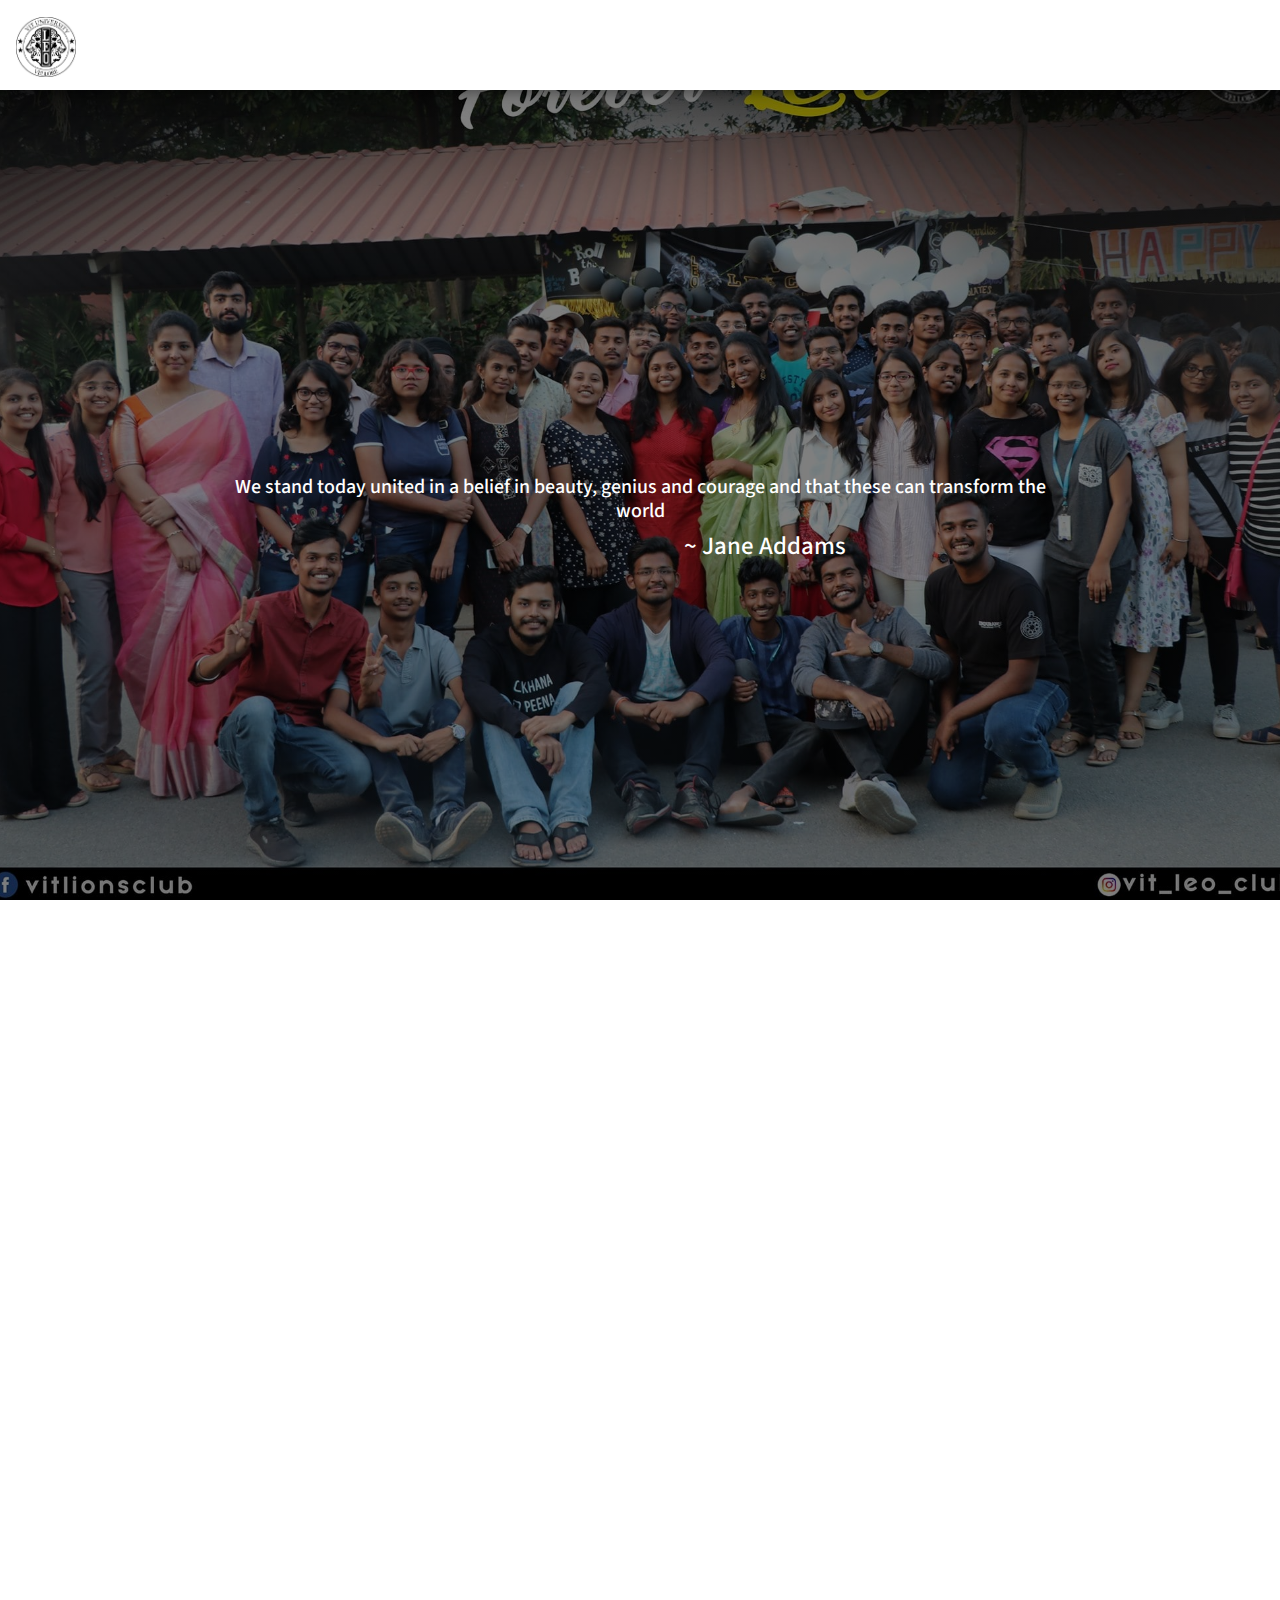
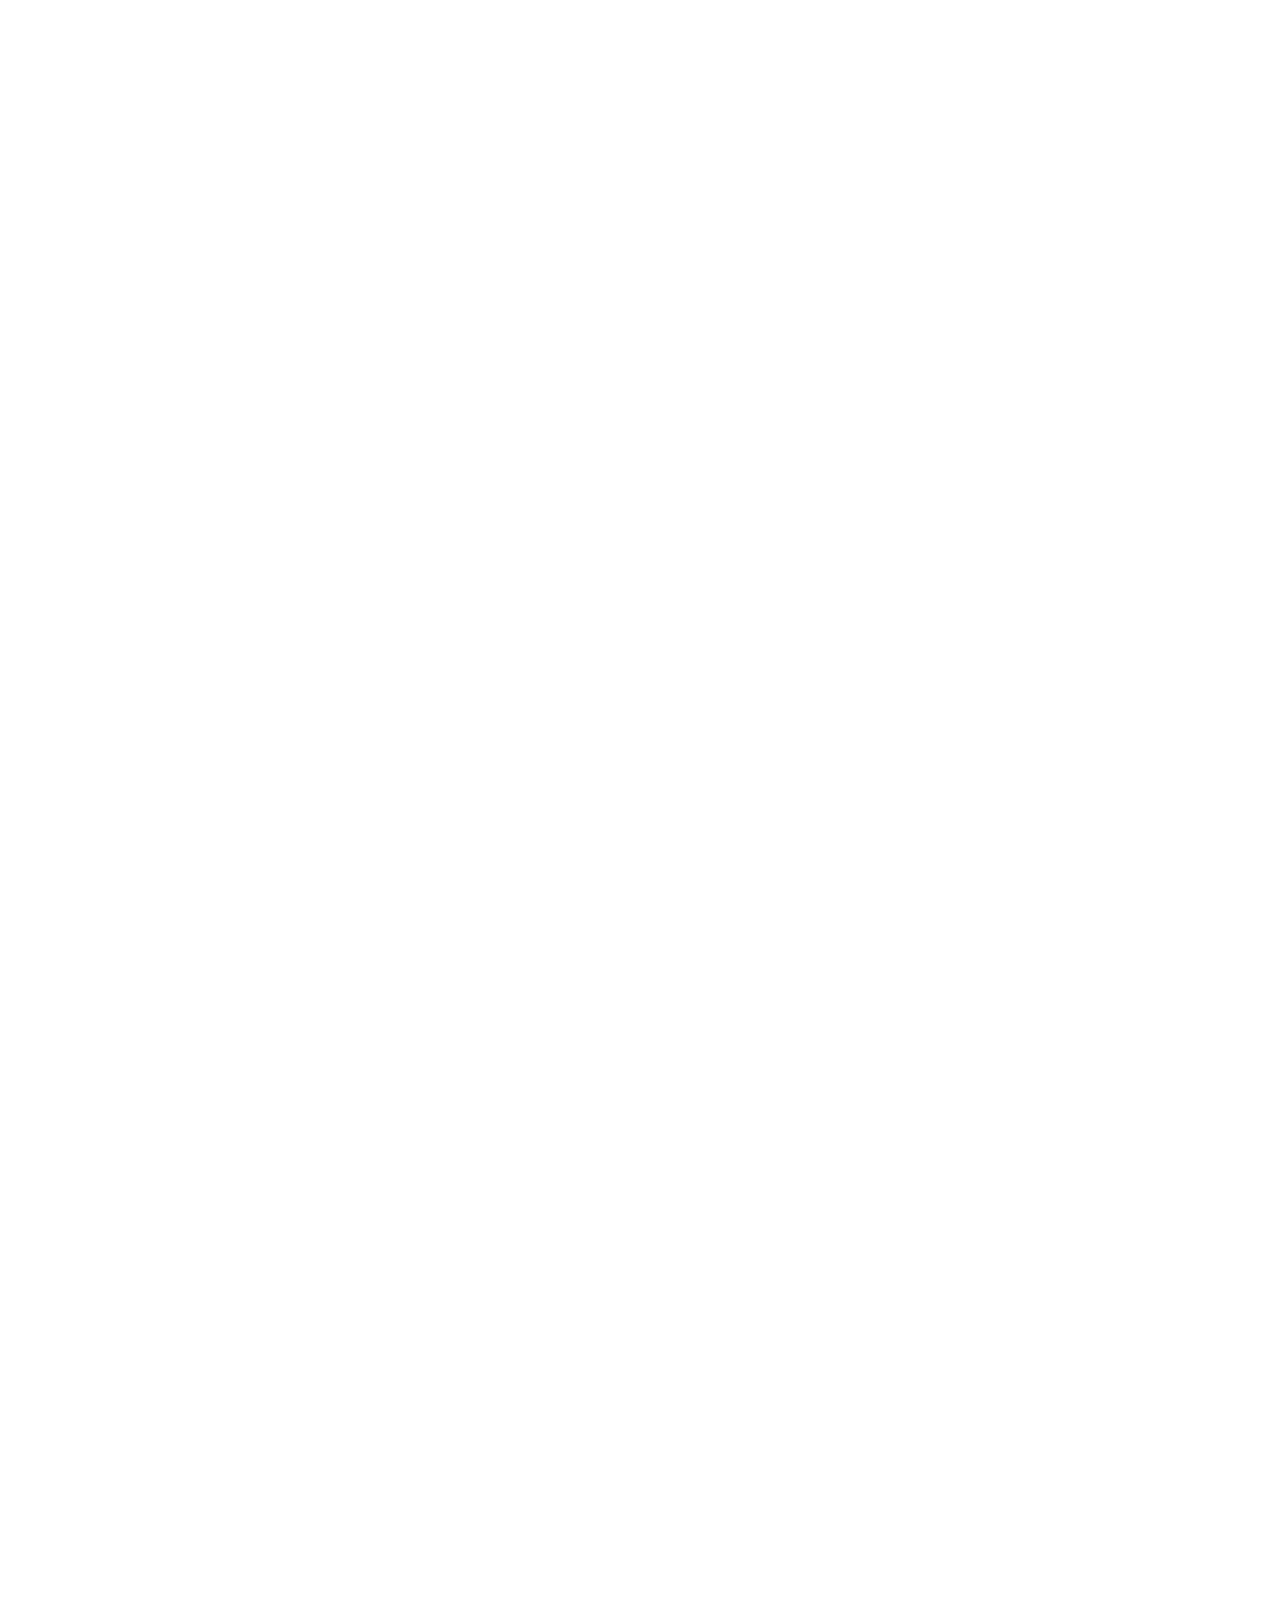
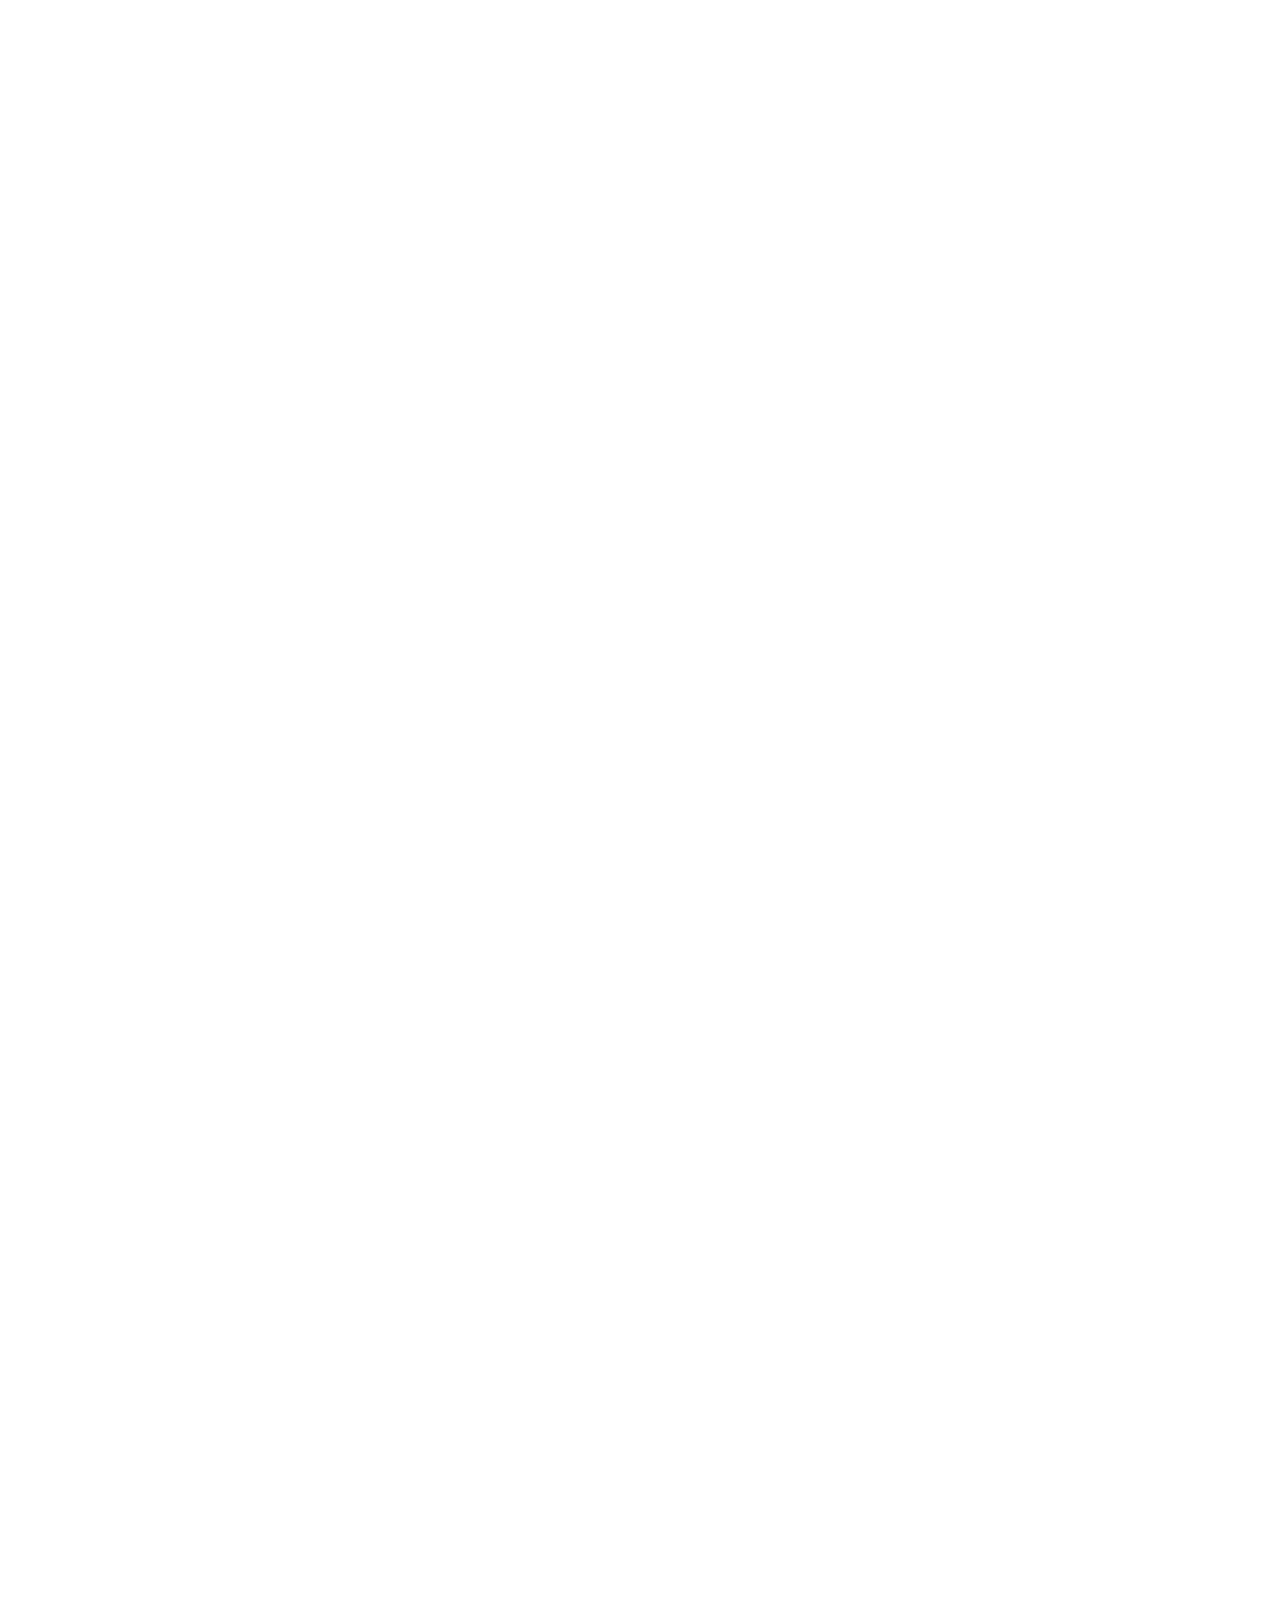
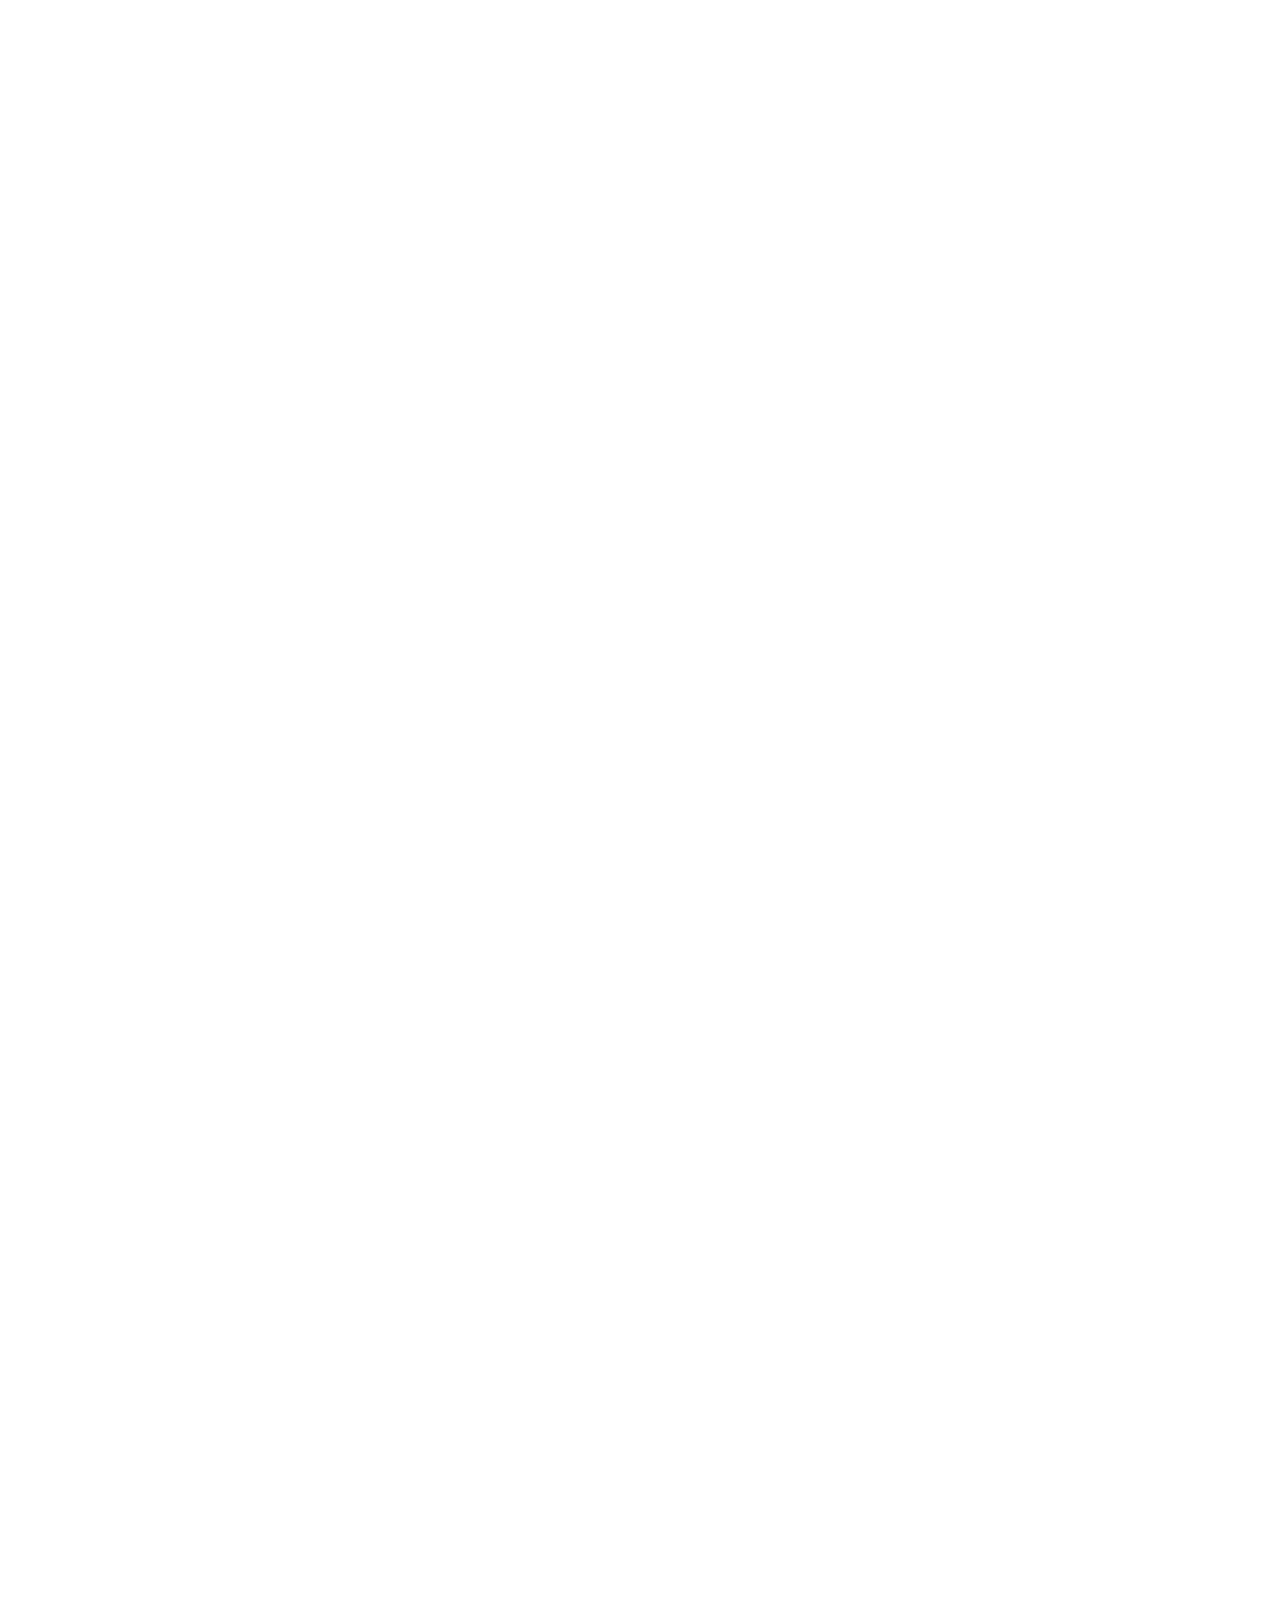
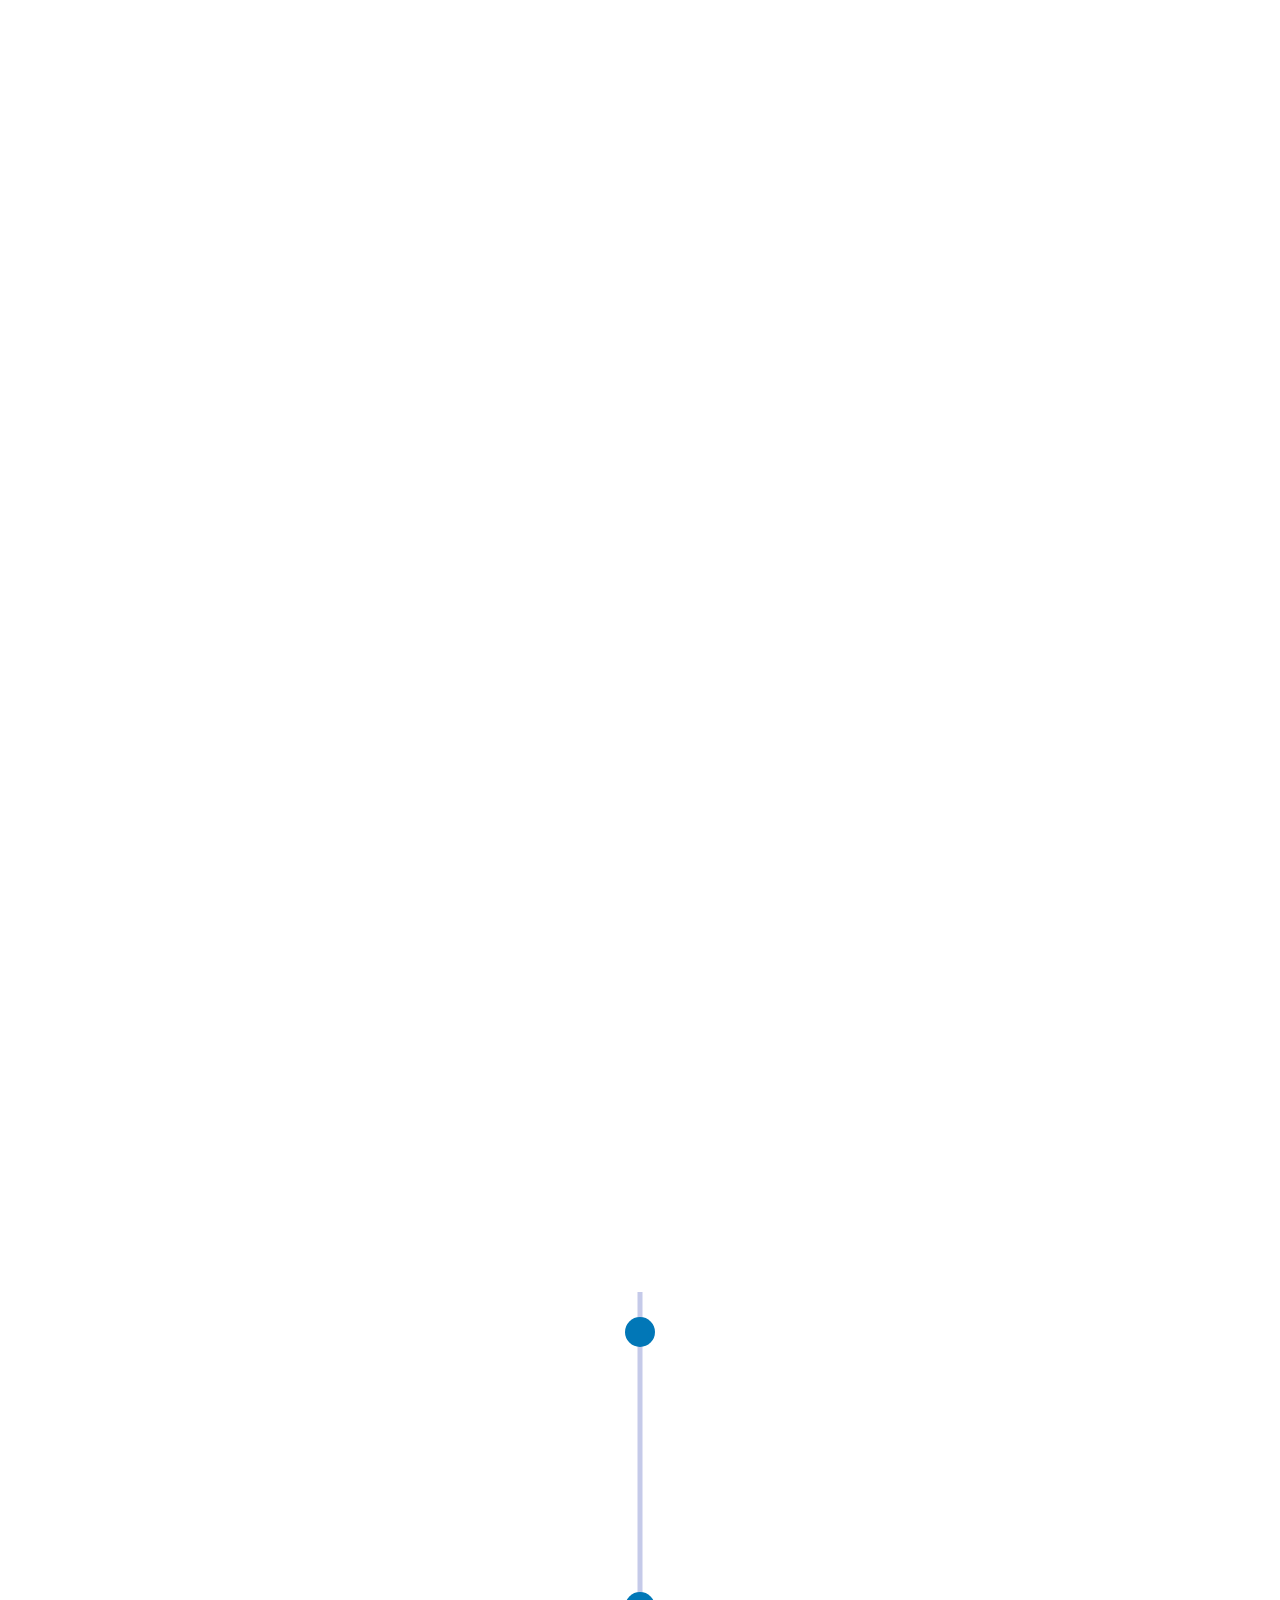
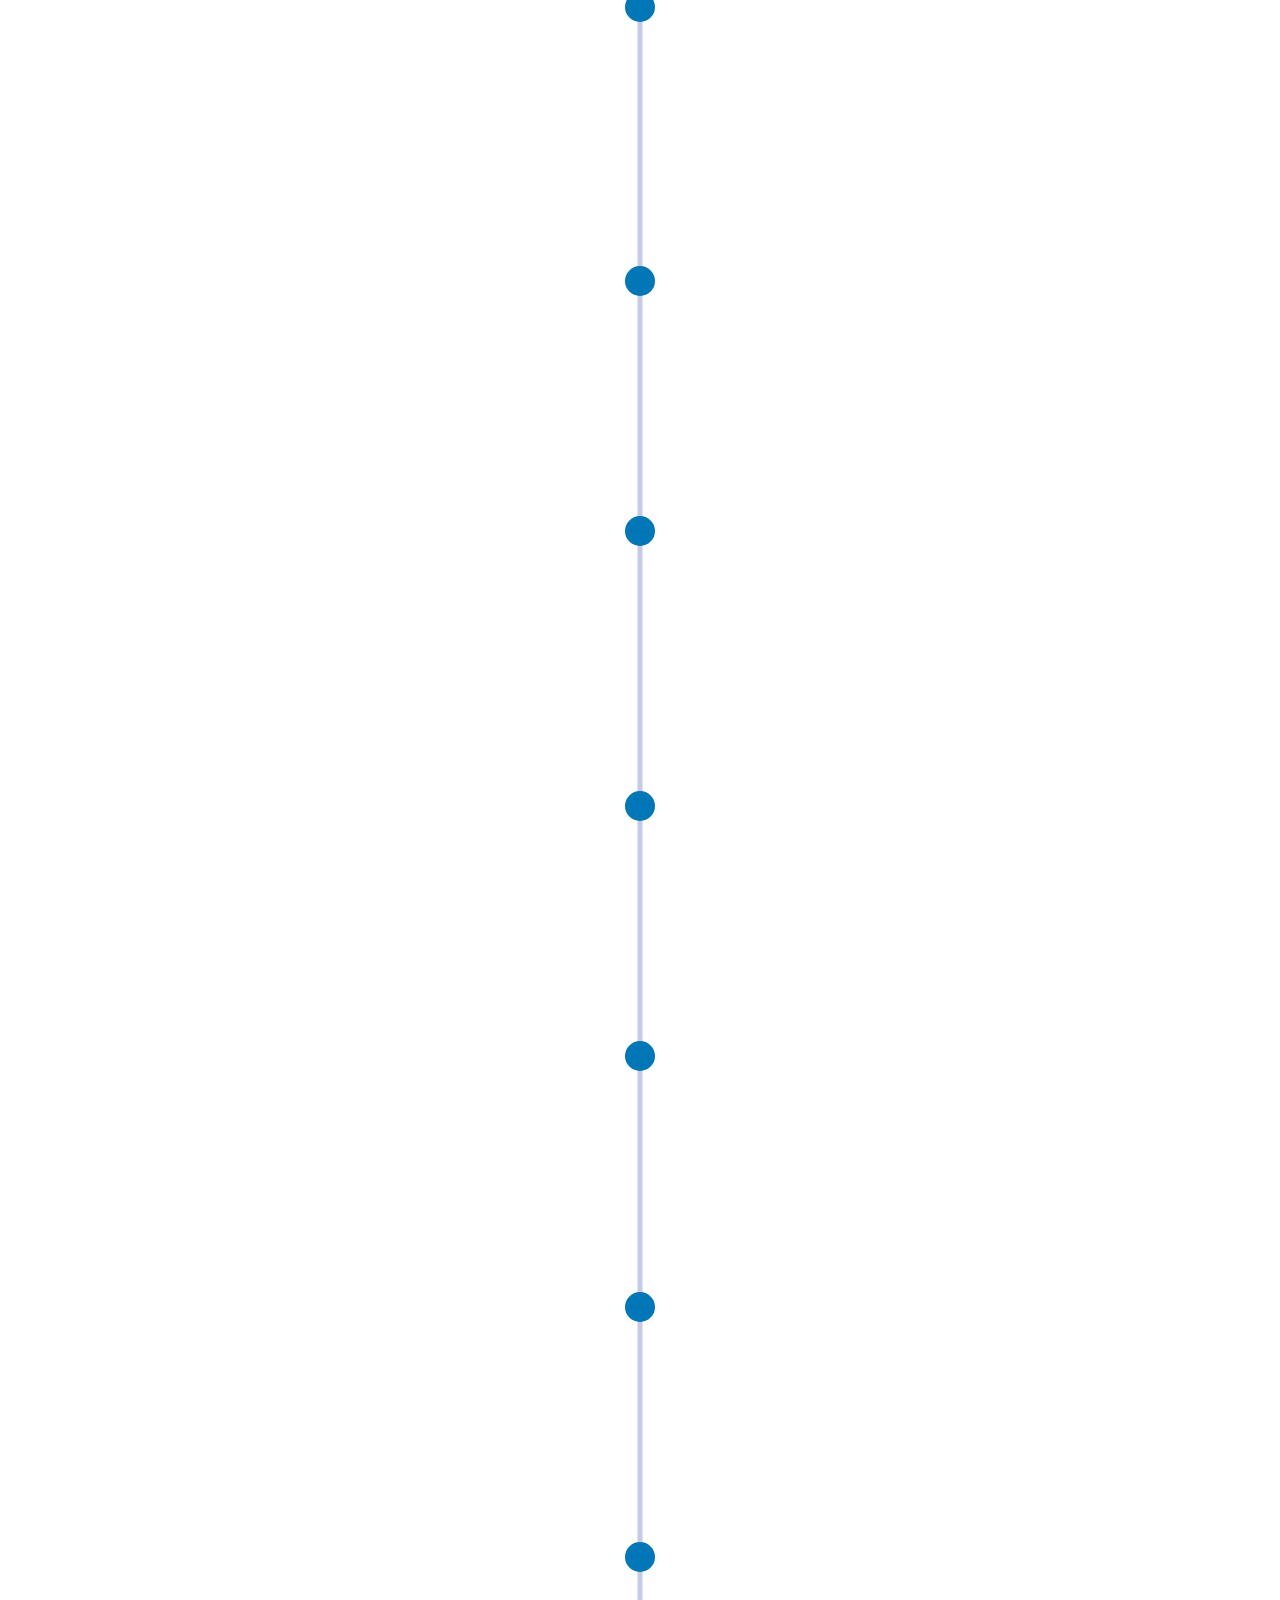
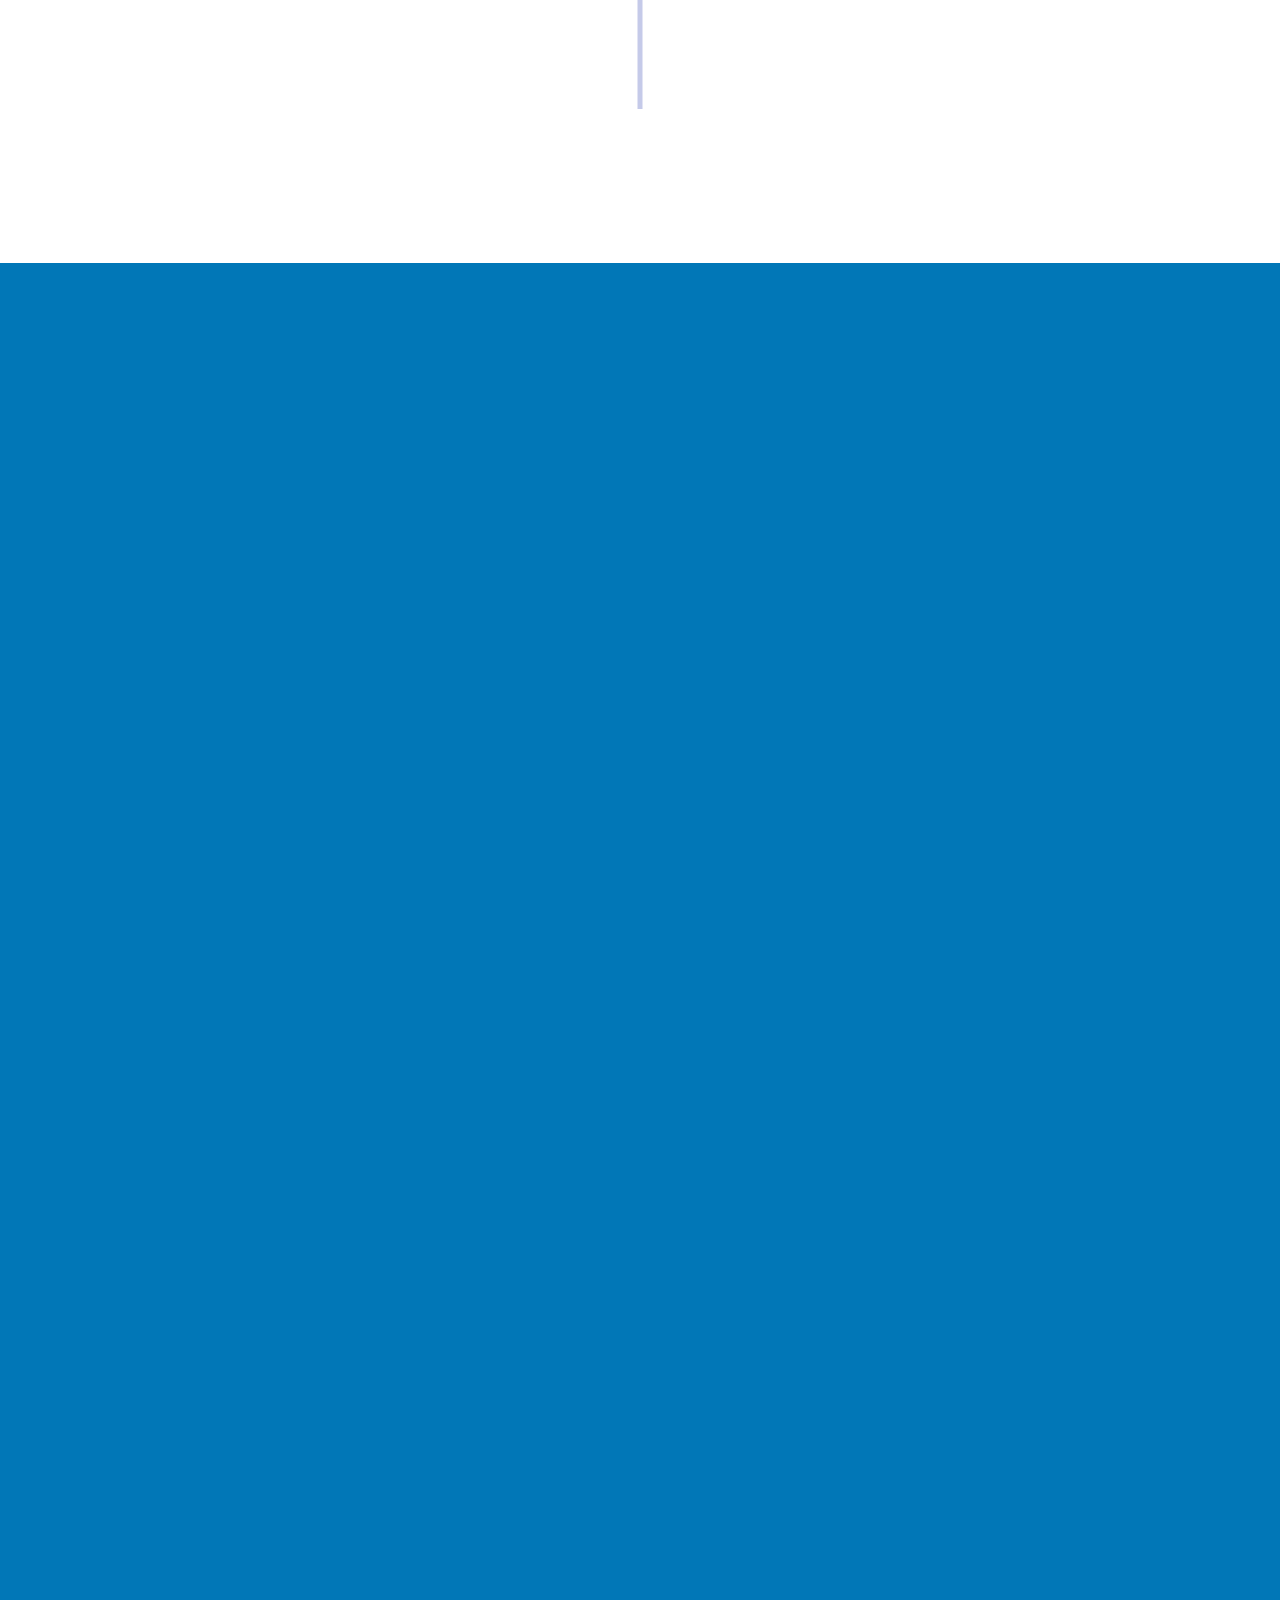
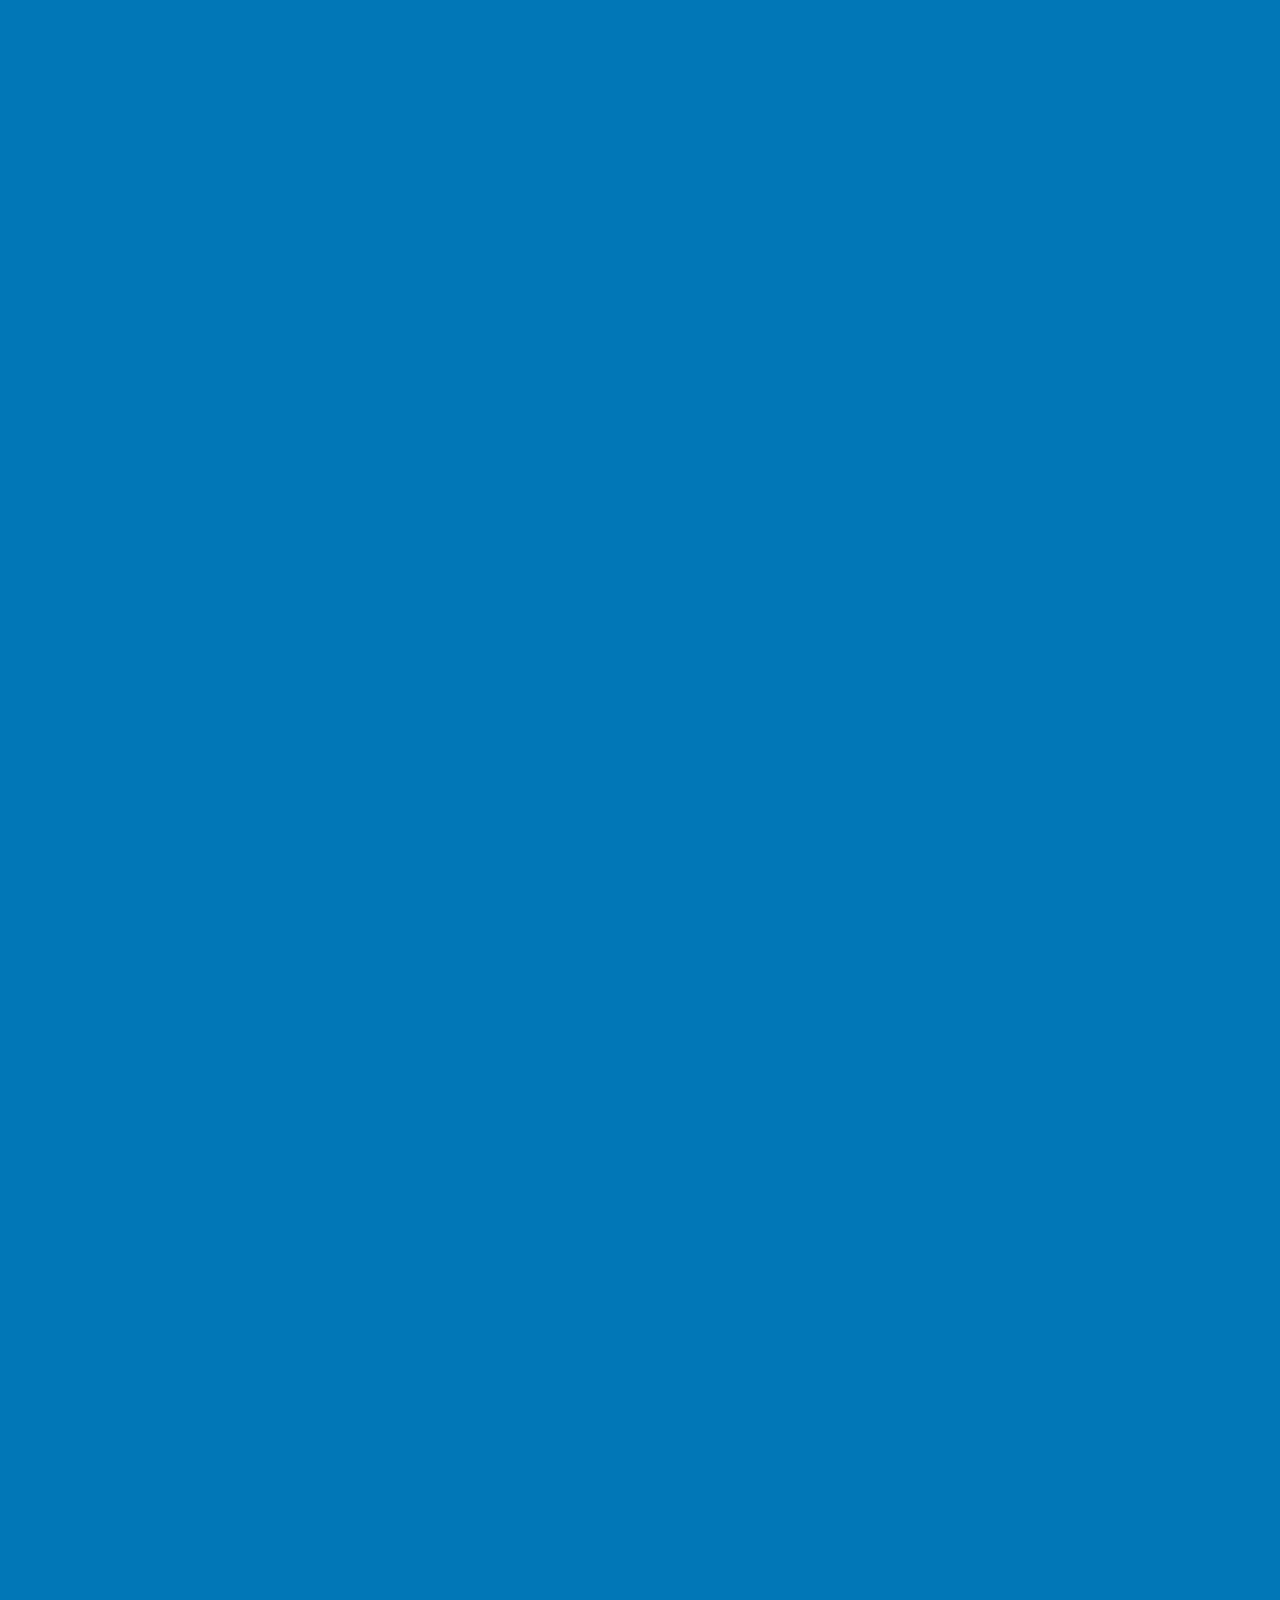
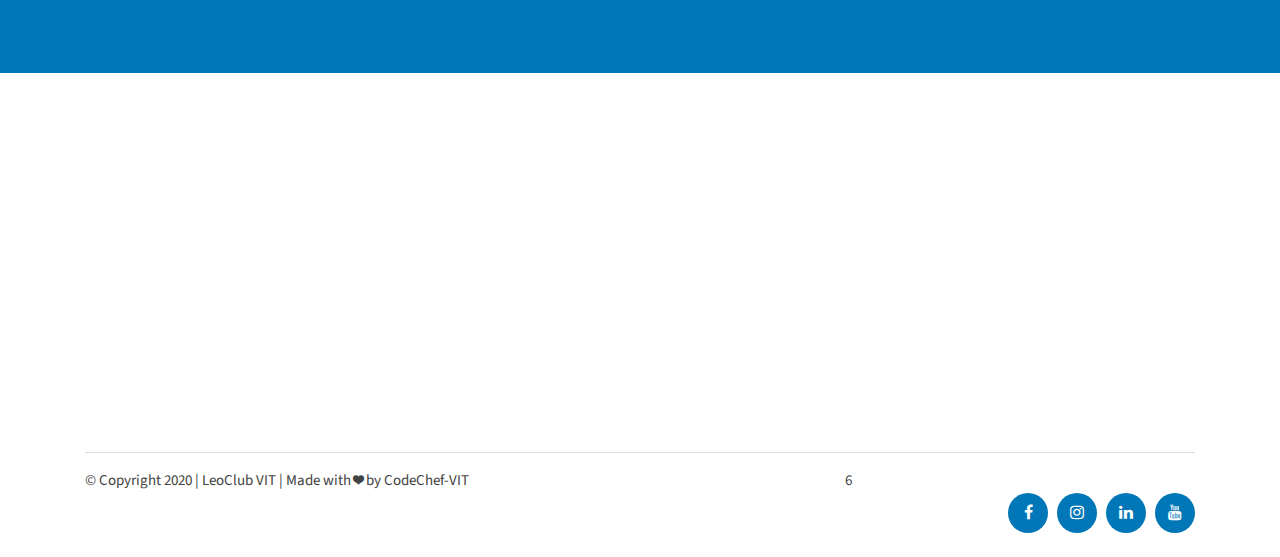
==== index.html @ 7630d6a6 "improvements" ====
<!DOCTYPE html>
<html lang="en">

<head>
    <!-- Meta Tags For SEO -->
   <meta http-equiv="X-UA-Compatible" content="ie=edge">


    <meta charset="utf-8">


    <meta name="viewport" content="width=device-width, initial-scale=1, shrink-to-fit=no">


   <meta name="description" content="LeoClub VIT">


   <meta name="keywords" content="LeoClub,NGO,Lions Club,VIT,Tamil Nadu,India">


   <meta name="author" content="Aarushi Shrestha & Yasharth Tripathi">


   <meta name="copyright" content="LeoClub VIT">


   <meta name="language" content="en">


   <meta name="url" content="https://leoclubvit.com">


   <meta name="category" content="">


   <meta name="coverage" content="Worldwide">


   <meta name="rating" content="General">


   <meta name="og:phone_number" content="‭+916204922616‬,‭+918840744576">


   <meta name="og:country-name" content="USA,Britain,UK,India">


   <meta name="og:region" content="India,USA,UK,Britain">


   <meta name="og:site_name" content="LeoClub VIT">


   <meta property="og:type" content="website">


   <meta property="og:title" content="LeoCLub VIT">


   <meta property="og:description"


       content="">


   <meta property="og:url" content="https://leoclubvit.com">


   <meta property="og:site_name" content="LeoClub VIT">


   <meta itemprop="name" content="Leo Club VIT">


   <meta itemprop="description" content="Official Website for the Leo Club VIT,Vellore">


   <link rel="canonical" href="https://leoclubvit.com">
    <!-- <link rel="canonical" href=""> -->


    <!-- Title -->
    <title>LeoClub VIT</title>

    <!-- Linking Favicon, Apple Touch Icon, Font Awesome, AOS, Bootstrap & CSS -->
<link rel="apple-touch-icon" sizes="57x57" href="assets/img/fav and apple icons/apple-icon-57x57.png">
<link rel="apple-touch-icon" sizes="60x60" href="assets/img/fav and apple icons/apple-icon-60x60.png">
<link rel="apple-touch-icon" sizes="72x72" href="assets/img/fav and apple icons/apple-icon-72x72.png">
<link rel="apple-touch-icon" sizes="76x76" href="assets/img/fav and apple icons/apple-icon-76x76.png">
<link rel="apple-touch-icon" sizes="114x114" href="assets/img/fav and apple icons/apple-icon-114x114.png">
<link rel="apple-touch-icon" sizes="120x120" href="assets/img/fav and apple icons/apple-icon-120x120.png">
<link rel="apple-touch-icon" sizes="144x144" href="assets/img/fav and apple icons/apple-icon-144x144.png">
<link rel="apple-touch-icon" sizes="152x152" href="assets/img/fav and apple icons/apple-icon-152x152.png">
<link rel="apple-touch-icon" sizes="180x180" href="assets/img/fav and apple icons/apple-icon-180x180.png">
<link rel="icon" type="image/png" sizes="192x192"  href="assets/img/fav and apple icons/android-icon-192x192.png">
<link rel="icon" type="image/png" sizes="32x32" href="assets/img/fav and apple icons/favicon-32x32.png">
<link rel="icon" type="image/png" sizes="96x96" href="assets/img/fav and apple icons/favicon-96x96.png">
<link rel="icon" type="image/png" sizes="16x16" href="assets/img/fav and apple icons/favicon-16x16.png">
<link rel="manifest" href="assets/img/fav and apple icons/manifest.json">
<meta name="msapplication-TileColor" content="#ffffff">
<meta name="msapplication-TileImage" content="assets/img/fav and apple icons/ms-icon-144x144.png">
<meta name="theme-color" content="#ffffff">
    
    <link rel="stylesheet" href="https://stackpath.bootstrapcdn.com/bootstrap/4.4.1/css/bootstrap.min.css"
        integrity="sha384-Vkoo8x4CGsO3+Hhxv8T/Q5PaXtkKtu6ug5TOeNV6gBiFeWPGFN9MuhOf23Q9Ifjh" crossorigin="anonymous">
    <link rel="stylesheet" href="https://cdnjs.cloudflare.com/ajax/libs/font-awesome/4.7.0/css/font-awesome.min.css">
    <link rel="stylesheet" href="https://cdnjs.cloudflare.com/ajax/libs/animate.css/3.7.2/animate.min.css">
    <link href="https://unpkg.com/aos@2.3.1/dist/aos.css" rel="stylesheet">
    <link rel="stylesheet" href="assets/css/index.css">
    <script src="https://code.jquery.com/jquery-3.4.1.slim.min.js"
        integrity="sha384-J6qa4849blE2+poT4WnyKhv5vZF5SrPo0iEjwBvKU7imGFAV0wwj1yYfoRSJoZ+n"
        crossorigin="anonymous"></script>
    

</head>

<body>

    <!-- Navbar -->
    <div class="container">
        <nav class="navbar navbar-expand-lg navbar-custom fixed-top">
            <a class="navbar-brand" href="#"><img src="assets/img/12742652_890527804379198_7434558683659439542_n.jpg" alt="LeoClub"
                    class="img-fluid logo mt-1"></a>
            <button class="navbar-toggler custom-toggler" type="button" data-toggle="collapse" data-target="#navbarNav"
                aria-controls="navbarNav" aria-expanded="false" aria-label="Toggle navigation">
                <span class="navbar-toggler-icon"></span>
            </button>
            <div class="collapsing navbar-collapse" id="navbarNav">
                <ul class="navbar-nav ml-auto mb-0">
                    <div class="dropdown-divider"></div>
                    <li class="nav-item mx-auto">
                        <a class="nav-link mx-5" href="index.html"  >Home<span
                            class="sr-only">(current)</span></a>
                    </li>
                    <div class="dropdown-divider"></div>
                    <li class="nav-item mx-auto">
                        <a class="nav-link mx-5" href="#main-about" >About <span
                                class="sr-only">(current)</span></a>
                    </li>
                    <div class="dropdown-divider"></div>
                    <li class="nav-item mx-auto">
                        <a class="nav-link mx-5" href="#events" >Events<span
                            class="sr-only">(current)</span></a>
                    </li>
                    <div class="dropdown-divider"></div>
                    <li class="nav-item mx-auto">
                        <a class="nav-link mx-5" href="#Board" >Our Team<span
                            class="sr-only">(current)</span></a>
                    </li>
                    
                </ul>
            </div>
        </nav>
    </div>
    <!--<div class="container">
        <div class="row mt-5 mb-4">
            <div class="col-12 col-md-6 center-me">
                <h1 class="font-weight-bold" data-aos="fade-up" data-aos-duration="1000" data-aos-once="true" data-aos-once="true" data-aos-once="true">LEO CLUB</h1>
                <h1 class="font-weight-bold" data-aos="fade-up" data-aos-duration="1000" data-aos-once="true" data-aos-once="true" data-aos-once="true"> <span
                        class="fame">VIT</span> Vellore </h1>
            </div>
            <div class="col-12 col-md-6 center-me">
                <p class="light-color" data-aos="fade-up" data-aos-duration="1000" data-aos-once="true" data-aos-once="true" data-aos-once="true" style="margin-top: 35px; font-size: 18px;">A life not lived for others is not a life.</p>
            </div>
        </div>
    </div>-->
    
    <!---Background--->
    <div class="header-img .img-fluid ">
    <br>

    <div class=" bg-text landing-text">
      <h5>We stand today united in a belief in beauty, genius and courage and that these can transform the world</h5>
      <h1 style="font-size: 25px !important; margin-left: 250px;">~ Jane Addams</h1>
      <p></p>
    </div>
    </div>
    <!--End Background-->
    <!-- Main Content -->
    <section id="main-about">
        <div class="container p-5">
            <div class="row justify-content-left">
                <h2 class="font-weight-bold mt-5" data-aos="fade-up" data-aos-duration="1000" data-aos-once="true" data-aos-once="true" data-aos-once="true">About us</h2>
            </div>
            <div class=" justify-content-left">
                <h6 class="row font-weight-bold mt-3" data-aos="fade-up" data-aos-duration="1000" data-aos-once="true">What does LEO stand for?</h6>
                <p class="special-text" data-aos="fade-up" data-aos-duration="1000" data-aos-once="true">L - Leadership;</p>
                <p class="special-text" data-aos="fade-up" data-aos-duration="1000" data-aos-once="true">E - Experience;</p>
                <p class="special-text" data-aos="fade-up" data-aos-duration="1000" data-aos-once="true">O - Opportunity</p>
            </div>
            <div class="row justify-content-left">
                <h6 class="font-weight-bold mt-3" data-aos="fade-up" data-aos-duration="1000" data-aos-once="true">What is our mission?</h6>
            </div>
            <div class=" justify-content-left">
                <p class="special-text" data-aos="fade-up" data-aos-duration="1000" data-aos-once="true">
                    Our main purpose is to serve all the underprivileged citizens of our nation. We aim to help the young generation to pave their path to a bright future, while on the other hand, we try to improve the living conditions of the elderly. We aim to bring a smile on as many faces as we can. We strive to be a helping hand to our community with our kindness and service.
                </p>
            </div>
            <div class="row justify-content-left">
                <h6 class="font-weight-bold mt-3" data-aos="fade-up" data-aos-duration="1000" data-aos-once="true">What is the history of LEO Club?</h6>
            </div>
            <div class=" justify-content-left">
                <p class="special-text" data-aos="fade-up" data-aos-duration="1000" data-aos-once="true">
                    LEO Clubs are those organizations which are made of the youth of Lions Clubs International. They are very well known all across the world. The first LEO Club was formed in Pennsylvania, USA. The LEO Clubs have grown and developed into a strong dynamic force. Thus, here we are over 50 years later, helping the society as part of VIT LEO Club, in a small city in Tamil Nadu. There are around 7,200 LEO Clubs with over 130,000 members in more than 150 Countries. The success of LEO Clubs is a crucial part of the success of Lions Clubs International.
                </p>
            </div>
            
        </div>
    </section>

    

    <h2 id="events" style="text-align: center;" class="font-weight-bold mt-5" data-aos="fade-up" data-aos-duration="1000" data-aos-once="true" data-aos-once="true" data-aos-once="true"><br><br>Events</h2>
    <br>
    <p style="text-align: center;" data-aos="fade-up" data-aos-duration="1000" data-aos-once="true" data-aos-once="true" data-aos-once="true" >VIT LEO CLUB is a non-profit organisation to help serve our society. Here are some of our events that shows what we do.</p><br>
    <div class="container-fluid" >
      <div class="row">
        
        <div class="col-md-7">
          <img src="assets/img/event/gullycricket1.jpg" class="image img-fluid add-boxshadow-blue" alt="" data-aos="fade-left" data-aos-duration="1000" data-aos-once="true">
          <div class="overlay">
            <div class="text"><h3>GULLY CRICKET</h3>
              <br>
              <h5>VIT LEO CLUB organised "GULLY CRICKET" tournament on International Women's day for women empowerment.</h5>              
            </div>
          </div>
        </div>
      </div>
    </div>
    <br>
    <div class="container-fluid">
      <div class="row">
        <div class="col-md-5"></div>
        <div class="col-md-7">
          <img src="assets/img/event/motivationtochildren.jpg" class="image img-fluid add-boxshadow-blue" alt="" data-aos="fade-right" data-aos-duration="1000" data-aos-once="true">
          <div class="overlay">
            <div class="text">
              <h3>MOTIVATION TO CHILDREN</h3>
              <br>
            <h5>VIT LEO CLUB visited an orphanage "HOME OF HOPE" on 1st of February to celebrate smiles on little kids.</h5></div>
          </div>
        </div>
      </div>
    </div>
    <br>
    <div class="container-fluid">
      <div class="row">
        
        <div class="col-md-7">
          <img src="assets/img/event/riviera.jpg"  class="image img-fluid add-boxshadow-blue" alt="" data-aos="fade-left" data-aos-duration="1000" data-aos-once="true">
          <div class="overlay">
            <div class="text"><h3>RIVIERA STALLS</h3>
              <br>
            <h5>VIT LEO CLUB , set up a games and merchandise stalls for RIVIERA as an effort to raise sponsorship.</h5></div>
          </div>
        </div>
      </div>
    </div>
    <br>
    <div class="container-fluid">
      <div class="row">
        <div class="col-md-5"></div>
        <div class="col-md-7">
          <img src="assets/img/event/donbosco.jpg"  class="image img-fluid add-boxshadow-blue" alt="" data-aos="fade-right" data-aos-duration="1000" data-aos-once="true">
          <div class="overlay">
            <div class="text"><h3>VISIT TO DON BOSCO</h3>
              <br>
            <h5> LEO CLUB flagship event with IEEE TEMS VIT , we visted Don Bosco Hr. Sec. School and organised painting competition with energy and water conservation education.</h5></div>
          </div>
        </div>
      </div>
    </div>
    <br>
    <div class="container-fluid">
      <div class="row">
        
        <div class="col-md-7">
          <img src="assets/img/event/childclinic.jpg"  class="image img-fluid add-boxshadow-blue" alt="" data-aos="fade-left" data-aos-duration="1000" data-aos-once="true">
          <div class="overlay">
            <div class="text"><h3>CHILD CLINIC</h3>
              <br>
            <h5>This event is organised by the members of VIT LEO CLUB where cancer child patients are taken care of.</h5></div>
          </div>
        </div>
      </div>
    </div>
    <br>
    <div class="container-fluid">
      <div class="row">
        <div class="col-md-5"></div>
        <div class="col-md-7">
          <img src="assets/img/event/diabetescamp.jpg"  class="image img-fluid add-boxshadow-blue" alt="" data-aos="fade-right" data-aos-duration="1000" data-aos-once="true">
          <div class="overlay">
            <div class="text"><h3>DIABETES CAMP</h3>
              <br>
            <h5>VIT LEO CLUB has taken an initiative to improve the health standards through diabetes camp from Brahmapuram village.</h5></div>
          </div>
        </div>
      </div>
    </div>
    <br>
    <div class="container-fluid">
      <div class="row">
        
        <div class="col-md-7">
          <img src="assets/img/event/hungerdrive2.jpg"  class="image img-fluid add-boxshadow-blue" alt="" data-aos="fade-left" data-aos-duration="1000" data-aos-once="true">
          <div class="overlay">
            <div class="text"><h3>HUNGER DRIVE</h3>
              <br>
            <h5>LEO CLUB organised a food drive to serve the needy in Vellore.</h5></div>
          </div>
        </div>
      </div>
    </div>
    <br>
    <div class="container-fluid">
      <div class="row">
        <div class="col-md-5"></div>
        <div class="col-md-7">
          <img src="assets/img/event/smile.jpg"  class="image img-fluid add-boxshadow-blue" alt="" data-aos="fade-right" data-aos-duration="1000" data-aos-once="true">
          <div class="overlay">
            <div class="text">
              <h3>SMILE</h3>
              <br>
              <h5>VIT LEO CLUB organised "Smile" in Anbu Illam , to spend our time with the children and spread smile</h5>
            </div>
          </div>
        </div>
      </div>
    </div>
    <br>
    <div class="container-fluid">
      <div class="row">
        
        <div class="col-md-7">
          <img src="assets/img/event/treeplantation.jpg"  class="image img-fluid add-boxshadow-blue" alt="" data-aos="fade-left" data-aos-duration="1000" data-aos-once="true">
          <div class="overlay">
            <div class="text"><h3>TREE PLANTATION</h3>
            <br>
          <h5>450 trees plantation by VIT LEO CLUB.</h5></div>
          </div>
        </div>
      </div>
    </div>
    <br>
    <div class="container-fluid">
      <div class="row">
        <div class="col-md-5"></div>
        <div class="col-md-7">
          <img src="assets/img/event/togetherwedevelop.jpg"  class="image img-fluid add-boxshadow-blue" alt="" data-aos="fade-right" data-aos-duration="1000" data-aos-once="true">
          <div class="overlay">
            <div class="text"><h3>TOGETHER WE DEVELOP</h3>
            <br>
          <h5>VIT LEO CLUB effort to uplift the standard of education for students of DON BOSCO.</h5></div>
          </div>
        </div>
      </div>
    </div>
    <br>
    <div class="container-fluid">
      <div class="row">
        
        <div class="col-md-7">
          <img src="assets/img/event/roadsafetyevent.jpg"  class="image img-fluid add-boxshadow-blue" alt="" data-aos="fade-left" data-aos-duration="1000" data-aos-once="true">
          <div class="overlay">
            <div class="text"><h3>ROAD SAFETY EVENT</h3>
            <br>
          <h5>VIT LEO CLUB conducted road safety event in DON BOSCO School in collaboration with traffic police of Vellore.</h5></div>
          </div>
        </div>
      </div>
    </div>
    <br>
    <div class="container-fluid">
      <div class="row">
        <div class="col-md-5"></div>
        <div class="col-md-7">
          <img src="assets/img/event/blanketdistribution.jpg"  class="image img-fluid add-boxshadow-blue" style="object-fit:contain; background-color: black;" alt="" data-aos="fade-right" data-aos-duration="1000" data-aos-once="true">
          <div class="overlay">
            <div class="text"><h3>BLANKET DISTRIBUTION</h3>
            <br>
          <h5>VIT LEO CLUB went out to distribute blankets to some of those shivering people living the streets of Vellore.</h5></div>
          </div>
        </div>
      </div>
    </div>
    <br>
    <h2 id="event" style="text-align: center;" class="font-weight-bold mt-5" data-aos="fade-up" data-aos-duration="1000" data-aos-once="true" data-aos-once="true" data-aos-once="true"><br><br>Online Events<br></h2>
    <section class="timeline">
        
        <div class="container">
          <div class="timeline-item">
            <div class="timeline-img"></div>
      
            <div class="timeline-content " data-aos="fade-left" data-aos-duration="1000" data-aos-once="true">
                <div class="date">3 MAY 2020</div>
              <h2>Vidyut Shiv</h2>
              
              <p>Vidyut Shiv, former cricketer of the Indian national team. His journey became our motivation to chase dreams and never to stop till we achieved it.</p>
              
            </div>
          </div> 
      
          <div class="timeline-item">
      
            <div class="timeline-img"></div>
      
            <div class="timeline-content " data-aos="fade-right" data-aos-duration="1000" data-aos-once="true">
                <div class="date">4 MAY 2020</div>
              <h2>Saify Saraiya</h2>
              
              <p>Saify Saraiya,a life coach,made us believe that medicine is not all that we need to heal ourselves. What we actually need is to keep ourselves positive always.</p>
              
            </div>
      
          </div>   
          
          <div class="timeline-item">
      
            <div class="timeline-img"></div>
      
            <div class="timeline-content" data-aos="fade-left" data-aos-duration="1000" data-aos-once="true">
              <div class="date">5 MAY 2020</div>
              <h2>Heena Bhimani</h2>
              <p>Heena Bhimani,a yoga trainer, enlightened our knowledge on yoga and gave us tips on maintaining a healthy body and mind.</p>
            </div>
          </div>   
      
          <div class="timeline-item">
      
            <div class="timeline-img"></div>
      
            <div class="timeline-content" data-aos="fade-right" data-aos-duration="1000" data-aos-once="true">
                <div class="date">7 MAY 2020</div>
              <h2>Arun and Aravind</h2>
              
              <p>Arun and Aravind, motivational speakers,motivated us to see failures as stepping stones to success and to use every opportunity that knocks our door.</p>
              
            </div>
          </div>   
      
          <div class="timeline-item">
      
            <div class="timeline-img"></div>
      
            <div class="timeline-content " data-aos="fade-left" data-aos-duration="1000" data-aos-once="true">
                <div class="date">8 MAY 2020</div>
                <h2>Chef Priyanka</h2>
              
              <p>Mrs. Priyanka spoke about the benefits of a balanced diet. She also gave us tips on keeping us healthy with proper food.</p>
              
            </div>
          </div>   
      
          <div class="timeline-item">
      
            <div class="timeline-img"></div>
      
            <div class="timeline-content " data-aos="fade-right" data-aos-duration="1000" data-aos-once="true">
                <div class="date">9 MAY 2020</div>
                <h2>Ms. Simi Nayani</h2>
              
              <p>Dr.Simi Nayani, an Ayurvedic doctor busted the myths on Ayurveda and enhanced our knowledge on the same.</p>
              
            </div>
          </div>  
      
          <div class="timeline-item">
      
            <div class="timeline-img"></div>
      
            <div class="timeline-content" data-aos="fade-left" data-aos-duration="1000" data-aos-once="true" >
              <div class="date">13 MAY 2020</div>
              <h2>Gaurav Bidhuri</h2>
              <p>Gaurav Bidhuri, Indian boxer, through his life journey inspired us to follow our dreams and to never give up. </p>
            </div>
          </div>   
      
          <div class="timeline-item">
      
            <div class="timeline-img"></div>
      
            <div class="timeline-content  " data-aos="fade-right" data-aos-duration="1000" data-aos-once="true" >
                <div class="date">16 MAY 2020</div>
                <h2>Sneh Rana</h2>
              

              <p> Sneh Rana, Indian women cricket player, inspired us through her wonderful journey of being a cricketer. She gave us the message to follow our dreams and to face all obstacles that come in our way.</p>
              
            </div>
          </div>  
        </div>
      </section>
      
    <!--Board-->
    <div class="board">
    <div class="container-fluid ">
        <h2 id="Board" style="text-align: center;" class="font-weight-bold mt-5 section-header" data-aos="fade-up" data-aos-duration="1000" data-aos-once="true" data-aos-once="true" data-aos-once="true"><br>Board 20-21</h2><br>
        <div class="row row-1">
            
            <div class="col-md-4">
                <div class="team-member1 b1 team-member" data-aos="fade-up" data-aos-duration="1000" data-aos-once="true" data-aos-once="true" data-aos-once="true">
                    <img src="assets/img/board/1.jpeg" alt="president"/>
                    <h3>Azez Abdul</h3>
                    <p> President</p>
                </div>
            </div><br>
            <div class="col-md-4">
                <div class="team-member1 b2 team-member" data-aos="fade-up" data-aos-duration="1000" data-aos-once="true" data-aos-once="true" data-aos-once="true">
                    <img src="assets/img/board/2.JPG" alt="Vice-President"/>
                    <h3>Shanmukh</h3>
                    <p> Vice-President</p>
                </div>
            </div><br>
            <div class="col-md-4">
                <div class="team-member1 b3 team-member" data-aos="fade-up" data-aos-duration="1000" data-aos-once="true" data-aos-once="true" data-aos-once="true">
                    <img src="assets/img/board/3.JPG" alt="Logistic Head"/>
                    <h3>Rishi Raghu</h3>
                    <p> Logistic Head</p>
                </div>
            </div><br>
            
        </div>
        <div class="row">
            <div class="col-md-3">
                <div class="team-member" data-aos="fade-up" data-aos-duration="1000" data-aos-once="true" data-aos-once="true" data-aos-once="true">
                    <img src="assets/img/board/4.jpg" alt="General Secretary"/>
                    <h3>Abhishek</h3>
                    <p>General Secretary</p>
                </div>
            </div><br>
            <div class="col-md-3">
                <div class="team-member" data-aos="fade-up" data-aos-duration="1000" data-aos-once="true" data-aos-once="true" data-aos-once="true">
                    <img src="assets/img/board/5.png" alt="Design Head"/>
                    <h3>Harsha Vallabhaneni</h3>
                    <p>Design Head</p>
                </div>
            </div><br>
            <div class="col-md-3">
                <div class="team-member" data-aos="fade-up" data-aos-duration="1000" data-aos-once="true" data-aos-once="true" data-aos-once="true">
                    <img src="assets/img/board/6.jpg" alt="External Management Head"/>
                    <h3>Rohit Ganesh V</h3>
                    <p>External Management Head</p>
                </div>
            </div><br>
            <div class="col-md-3">
                <div class="team-member" data-aos="fade-up" data-aos-duration="1000" data-aos-once="true" data-aos-once="true" data-aos-once="true">
                    <img src="assets/img/board/7.JPG" alt="Finance Head"/>
                    <h3>Asmit</h3>
                    <p>Finance Head</p>
                </div>
            </div>
        </div>
        <div class="row ">
            
            <div class="col-md-4">
                <div class="team-member1 b1 team-member" data-aos="fade-up" data-aos-duration="1000" data-aos-once="true" data-aos-once="true" data-aos-once="true">
                    <img src="assets/img/board/8.JPG" alt="Internal Management Head"/>
                    <h3>Chandana Karamsetty</h3>
                    <p>Internal Management Head</p>
                </div>
            </div><br>
            <div class="col-md-4">
                <div class="team-member1 b2 team-member" data-aos="fade-up" data-aos-duration="1000" data-aos-once="true" data-aos-once="true" data-aos-once="true">
                    <img src="assets/img/board/9.PNG" alt="Editorial Head"/>
                    <h3>Mansi</h3>
                    <p>Editorial Head</p>       
                </div>
            </div><br>
            <div class="col-md-4">
                <div class="team-member1 b3 team-member" data-aos="fade-up" data-aos-duration="1000" data-aos-once="true" data-aos-once="true" data-aos-once="true">
                    <img src="assets/img/board/10.jpg" alt="Publicity and Sponsorship Head"/>
                    <h3>Divija Vasagiri</h3>
                    <p>Publicity and Sponsorship Head</p>
                </div>
            </div><br>
           
        </div>
    </div>
  </div>
<!--Coordinator Section-->
<div class="bg">
    <div class="container" data-aos="fade-up" data-aos-duration="1000" data-aos-once="true">
            <div class="row"></div><h2 class="font-weight-bold mt-5 text-center" data-aos="fade-up" data-aos-duration="1000" data-aos-once="true" data-aos-once="true" data-aos-once="true">Coordinators</h2><br>
            <div class="row">
            <div class=" col-12 col-sm-6 col-md-4 col-lg-4 active" >
              <img src="assets/img/coordinator/1.jpeg" class="img-fluid mx-auto d-block coordinator-img" alt="Aditri">
              <h4 class="text-center name">Aditri</h4>
          </div>
          <div class=" col-12 col-sm-6 col-md-4 col-lg-4">
              <img src="assets/img/coordinator/2.jpg" class="img-fluid mx-auto d-block coordinator-img" alt="Akarsh">
              <h4 class="text-center name">Akarsh</h4>
          </div>
          <div class=" col-12 col-sm-6 col-md-4 col-lg-4">
              <img src="assets/img/coordinator/3.jpeg" class="img-fluid mx-auto d-block coordinator-img" alt="Arvind">
              <h4 class="text-center name">Arvind</h4>
              
          </div>
        </div>
        <div class="row">
          <div class=" col-12 col-sm-6 col-md-4 col-lg-4">
              <img src="assets/img/coordinator/4.jpeg" class="img-fluid mx-auto d-block coordinator-img" alt="Ayesha">
              <h4 class="text-center name">Ayesha</h4>
          </div>
          <div class=" col-12 col-sm-6 col-md-4 col-lg-4">
              <img src="assets/img/coordinator/5.jpg" class="img-fluid mx-auto d-block coordinator-img" alt="Jitendra">
              <h4 class="text-center name">Jitendra</h4>
              
          </div>
          <div class=" col-12 col-sm-6 col-md-4 col-lg-4">
              <img src="assets/img/coordinator/6.jpeg" class="img-fluid mx-auto d-block coordinator-img" alt="Pavitra Kadiyala">
              <h4 class="text-center name">Pavitra Kadiyala</h4>
              
          </div>
        </div>
        <div class="row">
          <div class=" col-12 col-sm-6 col-md-4 col-lg-4">
              <img src="assets/img/coordinator/7.jpg" class="img-fluid mx-auto d-block coordinator-img" alt="Pratham">
              <h4 class="text-center name">Pratham</h4>
              
          </div>
          <div class=" col-12 col-sm-6 col-md-4 col-lg-4">
              <img src="assets/img/coordinator/8.jpeg" class="img-fluid mx-auto d-block coordinator-img" alt="Rangesh">
              <h4 class="text-center name">Rangesh</h4>
              
          </div>
          <div class=" col-12 col-sm-6 col-md-4 col-lg-4">
              <img src="assets/img/coordinator/9.jpg" class="img-fluid mx-auto d-block coordinator-img" alt="Revanth">
              <h4 class="text-center name">Revanth</h4>
              
          </div>
        </div>
        <div class="row">
          <div class=" col-12 col-sm-6 col-md-4 col-lg-4">
              <img src="assets/img/coordinator/10.jpeg" class="img-fluid mx-auto d-block coordinator-img" alt="Sai Krishna">
              <h4 class="text-center name">Sai Krishna</h4>
              
          </div>
          <div class=" col-12 col-sm-6 col-md-4 col-lg-4">
              <img src="assets/img/coordinator/11.jpeg" class="img-fluid mx-auto d-block coordinator-img" alt="Shashank Budem">
              <h4 class="text-center name">Shashank Budem</h4>
              
          </div>
          <div class=" col-12 col-sm-6 col-md-4 col-lg-4">
              <img src="assets/img/coordinator/12.jpg" class="img-fluid mx-auto d-block coordinator-img" alt="Vijay">
              <h4 class="text-center name">Vijay</h4>
              
          </div>
          </div>
          <div class="row">
            <div class=" col-12 col-sm-6 col-md-4 col-lg-4"></div>
          <div class=" col-12 col-sm-6 col-md-4 col-lg-4">
              <img src="assets/img/coordinator/13.jpeg" class="img-fluid mx-auto d-block coordinator-img" alt="Vineesha">
              <h4 class="text-center name">Vineesha</h4>
              
          </div>
          <div class=" col-12 col-sm-6 col-md-4 col-lg-4"></div>
        </div>
      </div>
</div>
 
    <!-- Footer -->
    <footer class="site-footer">
        <div class="container" style="overflow-x: hidden;">
            <div class="row">
                <div class="col-12 col-md-12">
                    <img src="assets/img/12742652_890527804379198_7434558683659439542_n.jpg" class="img-fluid logo-greenbox" alt="Fame Recruit" data-aos="fade-up"
                        data-aos-duration="1000">
                    <p class="text-justify mt-3" data-aos="fade-up" data-aos-duration="1000" data-aos-once="true">Lorem Ipsum. Proin gravida
                        nibh vel velit auctor aliquet. Aenean
                        sollicitudin, lorem quis bibendum nisi elit consequat ipsum, nec sagittis sem nibh id elit. Duis
                        sed odio sit amet nibh vulputate cursus a sit amet mauris orbi accumsan.Lorem Ipsum. Proin
                        gravida nibh vel velit auctor aliquet. Aenean sollicitudin, lorem quis bibendum nisi elit
                        consequat ipsum, nec sagittis sem nibh id elit. Duis sed odio sit amet nibh vulputate cursus a
                        sit amet mauris orbi accumsan.</p>
                </div>
                <div class="col-12 col-md-3">
                    <h6 data-aos="fade-up" data-aos-duration="1000" data-aos-once="true">Quick Links</h6>
                    <ul class="footer-links" data-aos="fade-up" data-aos-duration="1000" data-aos-once="true">
                        <li><a href="index.html">Home</a></li>
                        <li><a href="#main-about">About</a></li>
                        <li><a href="#events">Events</a></li>
                        <li><a href="#Board">Our Team</a></li>
                        
                    </ul>
                </div>
                
                
                <div class="col-md-3">
                    <h6 data-aos="fade-up" data-aos-duration="1000" data-aos-once="true">Contact Us</h6>
                    <ul class="footer-links" data-aos="fade-up" data-aos-duration="1000" data-aos-once="true">
                        
                        <li><b>Phone: </b><a href="tel:+917659037777">+917659037777</a></li>
                        <li><b>Email: </b><a href="leoclub.vit@gmail.com">leoclub.vit@gmail.com</a></li>
                    </ul>
                </div>
            </div>
            <hr>
        </div>
        <div class="container">
            <div class="row">
                <div class="col-md-8 col-sm-6 col-xs-12">
                    <p class="copyright-text">© Copyright 2020 | LeoClub VIT | Made with ❤ by CodeChef-VIT
                </div>

                <div class="col-md-4 col-sm-6 col-xs-12">6
                    <ul class="social-icons">
                        <li><a class="facebook" href="#"><i class="fa fa-facebook"></i></a></li>
                        <li><a class="instagram" href="#"><i class="fa fa-instagram"></i></a></li>
                        <li><a class="linkedin" href="#"><i class="fa fa-linkedin"></i></a></li>
                        <li><a class="youtube" href="#"><i class="fa fa-youtube"></i></a></li>
                    </ul>
                </div>
            </div>
        </div>
    </footer>

    <!-- Loader -->
    <div id="loader" class="show fullscreen"><svg class="circular" width="48px" height="48px">
            <circle class="path-bg" cx="24" cy="24" r="22" fill="none" stroke-width="4" stroke="#eeeeee" />
            <circle class="path" cx="24" cy="24" r="22" fill="none" stroke-width="4" stroke-miterlimit="10"
                stroke="#0177B7" /></svg></div>

    <!-- Scripts -->
    <script src="https://code.jquery.com/jquery-3.4.1.slim.min.js"
        integrity="sha384-J6qa4849blE2+poT4WnyKhv5vZF5SrPo0iEjwBvKU7imGFAV0wwj1yYfoRSJoZ+n"
        crossorigin="anonymous"></script>
    <script src="https://cdn.jsdelivr.net/npm/popper.js@1.16.0/dist/umd/popper.min.js"
        integrity="sha384-Q6E9RHvbIyZFJoft+2mJbHaEWldlvI9IOYy5n3zV9zzTtmI3UksdQRVvoxMfooAo"
        crossorigin="anonymous"></script>
    <script src="https://stackpath.bootstrapcdn.com/bootstrap/4.4.1/js/bootstrap.min.js"
        integrity="sha384-wfSDF2E50Y2D1uUdj0O3uMBJnjuUD4Ih7YwaYd1iqfktj0Uod8GCExl3Og8ifwB6"
        crossorigin="anonymous"></script>
    <script src="https://ajax.googleapis.com/ajax/libs/jquery/3.4.1/jquery.min.js"></script>
    <script src="https://unpkg.com/aos@2.3.1/dist/aos.js"></script>
    <script src="assets/js/index.js"></script>
    
</body>

</html>
---- assets/css/index.css ----
@import url('https://fonts.googleapis.com/css2?family=Source+Sans+Pro:ital,wght@0,200;0,300;0,400;0,600;0,700;0,900;1,200;1,300;1,400;1,600;1,700;1,900&display=swap');

/* Defaults */
html,
body {
    font-family: 'Source Sans Pro', sans-serif;
    overflow-x: hidden;
    overflow-y: visible;
    
}
.container {
    overflow-y: hidden;
}

/* Custom Scrollbar */
::-webkit-scrollbar {
    width: 5px;
}

::-webkit-scrollbar-track {
    box-shadow: inset 0 0 5px grey;
}

::-webkit-scrollbar-thumb {
    background: #0177B7;
    border-radius: 10px;
}

::-webkit-scrollbar-thumb:hover {
    background: #0177B7;
}

/* Fixed Navbar Fix */
body {
    padding-top: 70px;
}

/* Hide Stuff */
@media screen and (min-width: 780px) {
    .hidebig {
        display: none;
    }
}

@media screen and (max-width: 780px) {
    .hidesmall {
        display: none;
    }
}

/* Box Shadow */

.add-boxshadow-blue {
    box-shadow: -10px -10px 2px rgba(1, 119, 183,0.6), 0px 0px 5px rgba(1, 119, 183,0.6);
}
#add-boxshadow-feature-left {
    box-shadow: -10px -10px 2px #ECECEC, 0px 0px 5px #ECECEC;
}

#add-boxshadow-feature-right {
    box-shadow: 15px -10px 2px #ECECEC;
}

/* Navbar Custom */
.navbar {
    box-shadow: 0 4px 8px 0 rgba(0,0,0,0.2), 0 6px 20px 0 rgba(0,0,0,0.19);
}
.navbar-custom {
    background-color: white;
}

.navbar-custom a {
    color: black;
}

.navbar-custom a:hover {
    color: rgba(0, 0, 0, 0.747);
    border-bottom: 1px solid black;
}

.logo {
    width: 60px;
}

.navbar-custom a .active {
    color: rgba(0, 0, 0, 0.747);
    border-bottom: 1px solid black;
}

/* Navbar Toggler */
.custom-toggler .navbar-toggler-icon {
    background-image: url("data:image/svg+xml;charset=utf8,%3Csvg viewBox='0 0 32 32' xmlns='http://www.w3.org/2000/svg'%3E%3Cpath stroke='rgb(2, 0, 0)' stroke-width='1' stroke-linecap='round' stroke-miterlimit='10' d='M4 8h24M4 16h24M4 24h24'/%3E%3C/svg%3E");
    border: 1px solid rgb(2, 0, 0);
    border-radius: 3px;
    padding: 19px;
}

/* Navbar Outline */
.navbar .navbar-toggler {
    outline: none;
}

/* Loader */
#loader {
    position: fixed;
    width: 96px;
    height: 96px;
    left: 50%;
    top: 50%;
    -webkit-transform: translate(-50%, -50%);
    -ms-transform: translate(-50%, -50%);
    transform: translate(-50%, -50%);
    background-color: rgba(255, 255, 255, 0.9);
    -webkit-box-shadow: 0px 24px 64px rgba(0, 0, 0, 0.24);
    box-shadow: 0px 24px 64px rgba(0, 0, 0, 0.24);
    border-radius: 16px;
    opacity: 0;
    visibility: hidden;
    -webkit-transition: opacity .2s ease-out, visibility 0s linear .2s;
    -o-transition: opacity .2s ease-out, visibility 0s linear .2s;
    transition: opacity .2s ease-out, visibility 0s linear .2s;
    z-index: 1000;
}

#loader.fullscreen {
    padding: 0;
    left: 0;
    top: 0;
    width: 100%;
    height: 100%;
    -webkit-transform: none;
    -ms-transform: none;
    transform: none;
    background-color: #fff;
    border-radius: 0;
    -webkit-box-shadow: none;
    box-shadow: none;

}

#loader.show {
    -webkit-transition: opacity .4s ease-out, visibility 0s linear 0s;
    -o-transition: opacity .4s ease-out, visibility 0s linear 0s;
    transition: opacity .4s ease-out, visibility 0s linear 0s;
    visibility: visible;
    opacity: 1;
}

#loader .circular {
    -webkit-animation: loader-rotate 2s linear infinite;
    animation: loader-rotate 2s linear infinite;
    position: absolute;
    left: calc(50% - 24px);
    top: calc(50% - 24px);
    display: block;
    -webkit-transform: rotate(0deg);
    -ms-transform: rotate(0deg);
    transform: rotate(0deg);
}

#loader .path {
    stroke-dasharray: 1, 200;
    stroke-dashoffset: 0;
    -webkit-animation: loader-dash 1.5s ease-in-out infinite;
    animation: loader-dash 1.5s ease-in-out infinite;
    stroke-linecap: round;
}

@-webkit-keyframes loader-rotate {
    100% {
        -webkit-transform: rotate(360deg);
        transform: rotate(360deg);
    }
}

@keyframes loader-rotate {
    100% {
        -webkit-transform: rotate(360deg);
        transform: rotate(360deg);
    }
}

@-webkit-keyframes loader-dash {
    0% {
        stroke-dasharray: 1, 200;
        stroke-dashoffset: 0;
    }

    50% {
        stroke-dasharray: 89, 200;
        stroke-dashoffset: -35px;
    }

    100% {
        stroke-dasharray: 89, 200;
        stroke-dashoffset: -136px;
    }
}

@keyframes loader-dash {
    0% {
        stroke-dasharray: 1, 200;
        stroke-dashoffset: 0;
    }

    50% {
        stroke-dasharray: 89, 200;
        stroke-dashoffset: -35px;
    }

    100% {
        stroke-dasharray: 89, 200;
        stroke-dashoffset: -136px;
    }
}

/* Fame Colour */
.fame {
    color: #0177B7;
}

#fame {
    color: #0177B7;
}

#fame:hover {
    color: #0177B7;
    text-decoration: underline;
    text-decoration-color: #0177B7;
}

/* Center Stuff & Margin-Top for Top Text */
@media screen and (max-width: 780px) {
    .center-me {
        text-align: center;
    }

    .light-color {
        margin-top: 5vh;
    }
}

/* Light Colour */
.light-color {
    color: #AEAEAE;
}

/* Search Section */
.search-sec {
    color: #B0B0B0;
}

input[type=text] {
    outline: none !important;
    height: 50px;
    border-radius: 0;
    box-shadow: 0;
    border-color: #AEAEAE;
}

.btn-fame {
    color: white;
    background-color: #0177B7;
    padding: 5px;
    height: 50px;
    width: 150px;
    border-radius: 0;
    outline: none !important;
    -webkit-box-shadow: none;
    box-shadow: none;
}

.btn-fame:hover {
    background-color: #0177B7;
    color: white;
    outline: none !important;
    -webkit-box-shadow: none;
    box-shadow: none;
}

.btn-fame:focus {
    background-color: #0177B7;
    color: white;
    outline: none !important;
    -webkit-box-shadow: none;
    box-shadow: none;
}

.btn-fame-search {
    color: white;
    background-color: #0177B7;
    padding: 5px;
    height: 50px;
    border-radius: 0;
    outline: none !important;
    -webkit-box-shadow: none;
    box-shadow: none;
}

.btn-fame-search:hover {
    background-color: #0177B7;
    color: white;
    outline: none !important;
    -webkit-box-shadow: none;
    box-shadow: none;
}

.btn-fame-search:focus {
    background-color: #0177B7;
    color: white;
    outline: none !important;
    -webkit-box-shadow: none;
    box-shadow: none;
}

.field-icon {
    float: right;
    margin-left: -25px;
    margin-top: -32px;
    position: relative;
    z-index: 2;
}

.form-control:focus {
    border-color: black;
    -webkit-box-shadow: none;
    box-shadow: none;
}

button:focus {
    outline: none !important;
    -webkit-box-shadow: none;
    box-shadow: none;
}

@media screen and (min-width: 780px) {

    #input1,
    #input2 {
        border-right: none;
    }

    #input1:focus,
    #input2:focus {
        border-right: 1px solid black;
    }

}

/* Section Header Image */
.header-img {
    padding-top: 20vh;
    margin-top: -4vh;
    /* The image used */
    background: linear-gradient(
      rgba(0,0,0,0.5),
      rgba(0,0,0,0.5)),
      url("../img/leoclub3.jpg");
    
    
    /* Add the blur effect */
  
    
    /* Full height */
    height: 100vh; 
    width: 100%;
    /* Center and scale the image nicely */
    background-position: center;
    background-repeat: no-repeat;
    background-size: cover;
    background-attachment: fixed;
  }
  /* Position text in the middle of the page/image */
.bg-text {
    /*background-color: rgb(0,0,0); /* Fallback color */
    /*background-color: rgba(0,0,0, 0.4); /* Black w/opacity/see-through */
    background-size: cover;
    color: white;
    font-weight: bold;
    font-size: 3vh !important;
   /* border: 3px solid #f1f1f1;*/
    position: relative;
    top: 40%;
    left: 50%;
    transform: translate(-50%, -50%);
    z-index: 2;
    width: 70%;
    padding: 20px;
    text-align: center;
  }
  @media (max-width: 767px){
    .bg-text > h1 {
        margin-left: 30% !important;
        font-size: 3vh;
    }
}
  /* Events Section */
  
  .image {
    display: block;
    width: 80%;
    height:50vh ;
    
    object-fit: cover;
    margin-left: 10% !important;
    margin-right: 10% !important;
  }
  
  .overlay {
    position: absolute;
    bottom: 100%;
    left: 0;
    right: 0;
    background-color: rgba(0, 0, 0, 0.5);
    overflow: hidden;
    width: 80%;
    height:0;
    transition: .5s ease;
    margin-left: 10% !important;
    margin-right: 10% !important;
  }
  .overlay .h1{
    font-size: 0.5vh;
  }
  .col-md-7:hover > .overlay {
    opacity: 1;
    bottom: 0;
    height: 100%;
  }
  
  .text {
    color:whitesmoke;
    font-size: 20px;
    position: relative;
    top: 50%;
    left: 50%;
    -webkit-transform: translate(-50%, -50%);
    -ms-transform: translate(-50%, -50%);
    transform: translate(-50%, -50%);
    text-align: center;
  }
  @media (max-width: 767px){
    .overlay{
      margin-left: 6%;
      margin-right: 6%;
    }
    .image{
      margin-left: 6%;
      margin-right: 6%;
    }
  }

  /* -----------------------------------------------
 * Timeline
 * --------------------------------------------- */
 .timeline {
    position: relative;
  }
  .timeline::before {
    content: '';
    background: #C5CAE9;
    width: 5px;
    height: 95%;
    position: absolute;
    left: 50%;
    transform: translateX(-50%);
  }
  
  .timeline-item {
    width: 100%;
    margin-bottom: 70px;
  }
  .timeline-item:nth-child(even) .timeline-content {
    float: right;
    padding: 60px 30px 10px 30px;
  }
  .timeline-item:nth-child(odd) .timeline-content {
    padding: 60px 30px 10px 30px;
}
  .timeline-item:nth-child(even) .timeline-content .date {
    right: auto;
    left: 0;
  }
  .timeline-item:nth-child(even) .timeline-content::after {
    content: '';
    position: absolute;
    border-style: solid;
    width: 0;
    height: 0;
    top: 30px;
    left: -15px;
    border-width: 10px 15px 10px 0;
    border-color: transparent #f5f5f5 transparent transparent;
  }
  .timeline-item::after {
    content: '';
    display: block;
    clear: both;
  }
  
  .timeline-content {
    position: relative;
    width: 45%;
    padding: 10px 30px;
    border-radius: 4px;
    background: #f5f5f5;
    box-shadow: 0 20px 25px -15px rgba(0, 0, 0, 0.3);
  }
  .timeline-content::after {
    content: '';
    position: absolute;
    border-style: solid;
    width: 0;
    height: 0;
    top: 30px;
    right: -15px;
    border-width: 10px 0 10px 15px;
    border-color: transparent transparent transparent #f5f5f5;
  }
  
  .timeline-img {
    width: 30px;
    height: 30px;
    background: #0177B7;
    border-radius: 50%;
    position: absolute;
    left: 50%;
    margin-top: 25px;
    margin-left: -15px;
  }
  
  .timeline > a {
    background: #0177B7;
    color: #FFFFFF;
    padding: 8px 20px;
    text-transform: uppercase;
    font-size: 14px;
    margin-bottom: 20px;
    margin-top: 10px;
    display: inline-block;
    border-radius: 2px;
    box-shadow: 0 1px 3px -1px rgba(0, 0, 0, 0.8);
  }
  .timeline > a:hover, a:active, a:focus {
    color: #FFFFFF;
    text-decoration: none;
  }
  
  .timeline-card {
    padding: 0 !important;
  }
  .timeline-card p {
    padding: 0 20px;
  }
  .timeline-card a {
    margin-left: 20px;
  }
  
  .timeline-item .timeline-img-header {
    background: linear-gradient(rgba(0, 0, 0, 0), rgba(0, 0, 0, 0.4)), url("https://picsum.photos/1000/800/?random") center center no-repeat;
    background-size: cover;
  }
  
  .timeline-img-header {
    height: 200px;
    position: relative;
    margin-bottom: 20px;
  }
  .timeline-img-header h2 {
    color: #FFFFFF;
    position: absolute;
    bottom: 5px;
    left: 20px;
  }
  
  .date {
    background: #0177B1; 
    display: inline-block;
    color: #FFFFFF;
    padding: 10px;
    position: absolute;
    top: 0;
    right: 0;
  }
  
  @media screen and (max-width: 768px) {
    .timeline::before {
      left: 50px;
    }
    .timeline .timeline-img {
      left: 50px;
    }
    .timeline .timeline-content {
      max-width: 100%;
      width: auto;
      margin-left: 70px;
    }
    .timeline .timeline-item:nth-child(even) .timeline-content {
      float: none;
    }
    .timeline .timeline-item:nth-child(odd) .timeline-content::after {
      content: '';
      position: absolute;
      border-style: solid;
      width: 0;
      height: 0;
      top: 30px;
      left: -15px;
      border-width: 10px 15px 10px 0;
      border-color: transparent #f5f5f5 transparent transparent;
    }
    .timeline-content > h2{
        letter-spacing: 5px;
    }
  }
/*----Board----*/
.board > .container-fluid{
    padding-left: 11%;
    padding-right: 11%;
}
body > .board
{
    background:#0177B7;

}

.section-header
{
	text-align: center;
	margin-bottom: 30px;
}
.section-header{
	margin: 0;
	color: #fff;
    letter-spacing: 3px;
}
.team-member
{
	width: 100%;
    height: auto;
    float: right;
	box-shadow: 5px 5px 15px #000;
	position: relative;
	display: block;
	overflow: hidden;
	padding: 15px;
	text-align: center;
	margin:0 5px;
    background:#005888;  
    margin-bottom: 20px;
}
.team-member1
{
	width: 80%;
    height: auto;
    float: left;
	box-shadow: 5px 5px 15px #000;
	position: relative;
	display: block;
	overflow: hidden;
	padding: 15px;
	text-align: center;
	margin:0 5px;
    background:#005888;  
    margin-bottom: 20px;
}
.team-member1
{
	width: 80%;
    height: auto;
	box-shadow: 5px 5px 15px #000;
	position: relative;
	display: block;
	overflow: hidden;
	padding: 15px;
	text-align: center;
	margin:0 5px;
    background:#005888;  
    margin-bottom: 20px;
}
.b1{
    float: right;
}
.b2{
    margin-left: 10%;
    margin-right: 10%;
}
.b3{
    float: left;
}
.team-member > img{
	display:block;
	margin-left: auto;
	margin-right: auto;
	width:100%;
	height:100%;
	object-fit: cover;
}

.team-member1 > img{
	display:block;
	margin-left: auto;
	margin-right: auto;
	width:100%;
	height:100%;
	object-fit: cover;
}
.team-member h3{
	margin:0;
	font-size: 25px;
	color: #fff; 
}
.team-member1 h3{
	margin:0;
	font-size: 25px;
	color: #fff; 
}
.team-member p{
	color: #fff;
	font-size: 20px;
}
.team-member1 p{
	color: #fff;
	font-size: 20px;
}
.team-member:before
{
	position: absolute;
	content: '';
	left: 0;
	bottom: 0;
	height: 4px;
	width: 100%;
	border-bottom:4px solid transparent; 
	border-left:4px solid transparent;
	box-sizing: border-box;
	transform: translateX(100%);
}
.team-member1 :before
{
	position: absolute;
	content: '';
	left: 0;
	bottom: 0;
	height: 4px;
	width: 100%;
	border-bottom:4px solid transparent; 
	border-left:4px solid transparent;
	box-sizing: border-box;
	transform: translateX(100%);
}
.team-member:after
{
	position: absolute;
	content: '';
	left: 0;
	top: 0;
	height: 4px;
	width: 100%;
	border-top:4px solid transparent; 
	border-right:4px solid transparent;
	box-sizing: border-box;
	transform: translateX(-100%);
}
.team-member1 :after
{
	position: absolute;
	content: '';
	left: 0;
	top: 0;
	height: 4px;
	width: 100%;
	border-top:4px solid transparent; 
	border-right:4px solid transparent;
	box-sizing: border-box;
	transform: translateX(-100%);
}
.team-member:hover:before
{
	border-color:#d04f81;
	height:100%;
	transform:translateX(0);
	transition .3s transform linear,.3s height linear .3s;
}

.team-member:hover:after
{
	border-color:#d04f81;
	height:100%;
	transform:translateX(0);
	transition .3s transform linear,.3s height linear .5s;
}


@media (max-width: 767px){
	.team-member > img{
		display:block;
	    margin-left: auto;
	    margin-right: auto;
	    object-fit: cover;
	}
	.team-member{
		display: block;
		width: 60%;
		margin-left: 20%;
        margin-right: 20%;
        margin-bottom: 20px;
    }
    .team-member1 > img{
		display:block;
	    margin-left: auto;
	    margin-right: auto;
	    object-fit: cover;
	}
	.team-member1{
		display: block;
		width: 60%;
		margin-left: 20%;
        margin-right: 20%;
        margin-bottom: 20px;
	}
}

@media screen and (max-width: 780px) {

    .detailsForm {
        background-color: #F5F5F5;
        padding: 30px;
    }

    #header-img {
        display: none;
    }

}

@media screen and (min-width: 780px) and (max-width: 990px) {
    #header-img {
        margin-top: -15vh;
    }
}

/* About Section */
.special-text {
    color: #424242;
}

@media screen and (min-width: 780px) {
    .move-text {
        text-align: center;
    }
}

@media screen and (max-width: 780px) {
    .move-text {
        text-align: left;
    }
}

.btn-fame-other {
    color: #0177B7;
    background-color: transparent;
    padding: 5px;
    height: 50px;
    width: 150px;
    border: 1px solid #0177B7;
    border-radius: 0;
    outline: none !important;
    -webkit-box-shadow: none;
    box-shadow: none;
}

.btn-fame-other:hover {
    background-color: transparent;
    outline: none !important;
    -webkit-box-shadow: none;
    box-shadow: none;
    color: #0177B7;
    border: 1px solid #0177B7;
}

.btn-fame-other:focus {
    background-color: transparent;
    outline: none !important;
    -webkit-box-shadow: none;
    box-shadow: none;
    color: #0177B7;
    border: 1px solid #0177B7;
}

#section-about {
    margin-top: 15vh;
    margin-bottom: 15vh;
}


.logo-greenbox {
    max-width: 140px;
    max-height: 70px;
}


/* Search Jobs Section */
#search-jobs {
    margin-top: 15vh;
    margin-bottom: 15vh;
}

/* coordinator Carousel */
.coordinator-img{
    border-radius: 50%;
    width: 80%;
    height: 80%;
}
@media (max-width:991px) {
    .coordinator-img{
        border-radius: 50%;
        width: 50% !important;
        height: 72% !important;
    }
}
.top-content > .container-fluid > .row > h2{
    text-align: center;

}
@media (min-width: 768px) and (max-width: 991px) {
    /* Show 4th slide on md if col-md-4*/
    .carousel-inner .active.col-md-4.carousel-item + .carousel-item + .carousel-item + .carousel-item {
        position: absolute;
        top: 0;
        right: -33.3333%;  /*change this with javascript in the future*/
        z-index: -1;
        display: block;
        visibility: visible;
    }
}
@media (min-width: 576px) and (max-width: 768px) {
    /* Show 3rd slide on sm if col-sm-6*/
    .carousel-inner .active.col-sm-6.carousel-item + .carousel-item + .carousel-item {
        position: absolute;
        top: 0;
        right: -50%;  /*change this with javascript in the future*/
        z-index: -1;
        display: block;
        visibility: visible;
    }

}
@media (min-width: 576px) {
    .carousel-item {
        margin-right: 0;

    }

    /* show 2 items */
    .carousel-inner .active + .carousel-item {
        display: block;
    }
    .carousel-inner .carousel-item.active:not(.carousel-item-right):not(.carousel-item-left),
    .carousel-inner .carousel-item.active:not(.carousel-item-right):not(.carousel-item-left) + .carousel-item {
        transition: none;
    }
    .carousel-inner .carousel-item-next {
        position: relative;
        transform: translate3d(0, 0, 0);
    }
    /* left or forward direction */
    .active.carousel-item-left + .carousel-item-next.carousel-item-left,
    .carousel-item-next.carousel-item-left + .carousel-item,
    .carousel-item-next.carousel-item-left + .carousel-item + .carousel-item {
        position: relative;
        transform: translate3d(-100%, 0, 0);
        visibility: visible;
    }
    /* farthest right hidden item must be also positioned for animations */
    .carousel-inner .carousel-item-prev.carousel-item-right {
        position: absolute;
        top: 0;
        left: 0;
        z-index: -1;
        display: block;
        visibility: visible;
    }
    /* right or prev direction */
    .active.carousel-item-right + .carousel-item-prev.carousel-item-right,
    .carousel-item-prev.carousel-item-right + .carousel-item,
    .carousel-item-prev.carousel-item-right + .carousel-item + .carousel-item {
        position: relative;
        transform: translate3d(100%, 0, 0);
        visibility: visible;
        display: block;
        visibility: visible;
    }
}
/* MD */
@media (min-width: 768px) {
    /* show 3rd of 3 item slide */
    .carousel-inner .active + .carousel-item + .carousel-item {
        display: block;
    }
    .carousel-inner .carousel-item.active:not(.carousel-item-right):not(.carousel-item-left) + .carousel-item + .carousel-item {
        transition: none;
    }
    .carousel-inner .carousel-item-next {
        position: relative;
        transform: translate3d(0, 0, 0);
    }
    /* left or forward direction */
    .carousel-item-next.carousel-item-left + .carousel-item + .carousel-item + .carousel-item {
        position: relative;
        transform: translate3d(-100%, 0, 0);
        visibility: visible;
    }
    /* right or prev direction */
    .carousel-item-prev.carousel-item-right + .carousel-item + .carousel-item + .carousel-item {
        position: relative;
        transform: translate3d(100%, 0, 0);
        visibility: visible;
        display: block;
        visibility: visible;
    }
    
}
/* LG */
@media (min-width: 991px) {
    /* show 4th item */
    .carousel-inner .active + .carousel-item + .carousel-item + .carousel-item {
        display: block;
    }
    .carousel-inner .carousel-item.active:not(.carousel-item-right):not(.carousel-item-left) + .carousel-item + .carousel-item + .carousel-item {
        transition: none;
    }
    /* Show 5th slide on lg if col-lg-3 */
    .carousel-inner .active.col-lg-3.carousel-item + .carousel-item + .carousel-item + .carousel-item + .carousel-item {
        position: absolute;
        top: 0;
        right: -25%;  /*change this with javascript in the future*/
        z-index: -1;
        display: block;
        visibility: visible;
    }
    /* left or forward direction */
    .carousel-item-next.carousel-item-left + .carousel-item + .carousel-item + .carousel-item + .carousel-item {
        position: relative;
        transform: translate3d(-100%, 0, 0);
        visibility: visible;
    }
    /* right or prev direction //t - previous slide direction last item animation fix */
    .carousel-item-prev.carousel-item-right + .carousel-item + .carousel-item + .carousel-item + .carousel-item {
        position: relative;
        transform: translate3d(100%, 0, 0);
        visibility: visible;
        display: block;
        visibility: visible;
    }
}
.bg{
    background-color: #0177B7;
    color: white;
}
.name{
    padding:10px;
}

/* Footer */
.site-footer {
    background-color: white;
    padding: 45px 0 20px;
    font-size: 15px;
    line-height: 24px;
    color: #424242;
}

.site-footer hr {
    border-top-color: #bbb;
    opacity: 0.5
}

.site-footer hr.small {
    margin: 20px 0
}

.site-footer h6 {
    color: black;
    font-size: 16px;
    text-transform: uppercase;
    margin-top: 5px;
    font-weight: bold;
}

.site-footer a {
    color: #424242;
}

.site-footer a:hover {
    color: black;
    text-decoration: none;
}

.footer-links {
    padding-left: 0;
    list-style: none;
}

.footer-links li {
    display: block;
}

.footer-links a {
    color: #424242;
}

.footer-links a:active,
.footer-links a:focus,
.footer-links a:hover {
    color: black;
    text-decoration: none;
}

.footer-links.inline li {
    display: inline-block;
}

.site-footer .social-icons {
    text-align: right;
}

.site-footer .social-icons a {
    width: 40px;
    height: 40px;
    line-height: 40px;
    margin-left: 6px;
    margin-right: 0;
    border-radius: 100%;
    background-color: #0177B7;
    color: white;
}

.copyright-text {
    margin: 0;
}

@media (max-width:991px) {
    .site-footer [class^=col-] {
        margin-bottom: 30px;
    }
}

@media (max-width:767px) {
    .site-footer {
        padding-bottom: 0;
    }

    .site-footer .copyright-text,
    .site-footer .social-icons {
        text-align: center;
    }
}

.social-icons {
    padding-left: 0;
    margin-bottom: 0;
    list-style: none;
}

.social-icons li {
    display: inline-block;
    margin-bottom: 4px;
}

.social-icons li.title {
    margin-right: 15px;
    text-transform: uppercase;
    color: black;
    font-weight: 700;
    font-size: 13px;
}

.social-icons a {
    font-size: 16px;
    display: inline-block;
    line-height: 44px;
    width: 44px;
    height: 44px;
    text-align: center;
    margin-right: 8px;
    border-radius: 100%;
    -webkit-transition: all .2s linear;
    -o-transition: all .2s linear;
    transition: all .2s linear;
}

.social-icons a:hover {
    background-color: #0177B7;
}

@media (max-width:767px) {
    .social-icons li.title {
        display: block;
        margin-right: 0;
        font-weight: 600;
    }
}
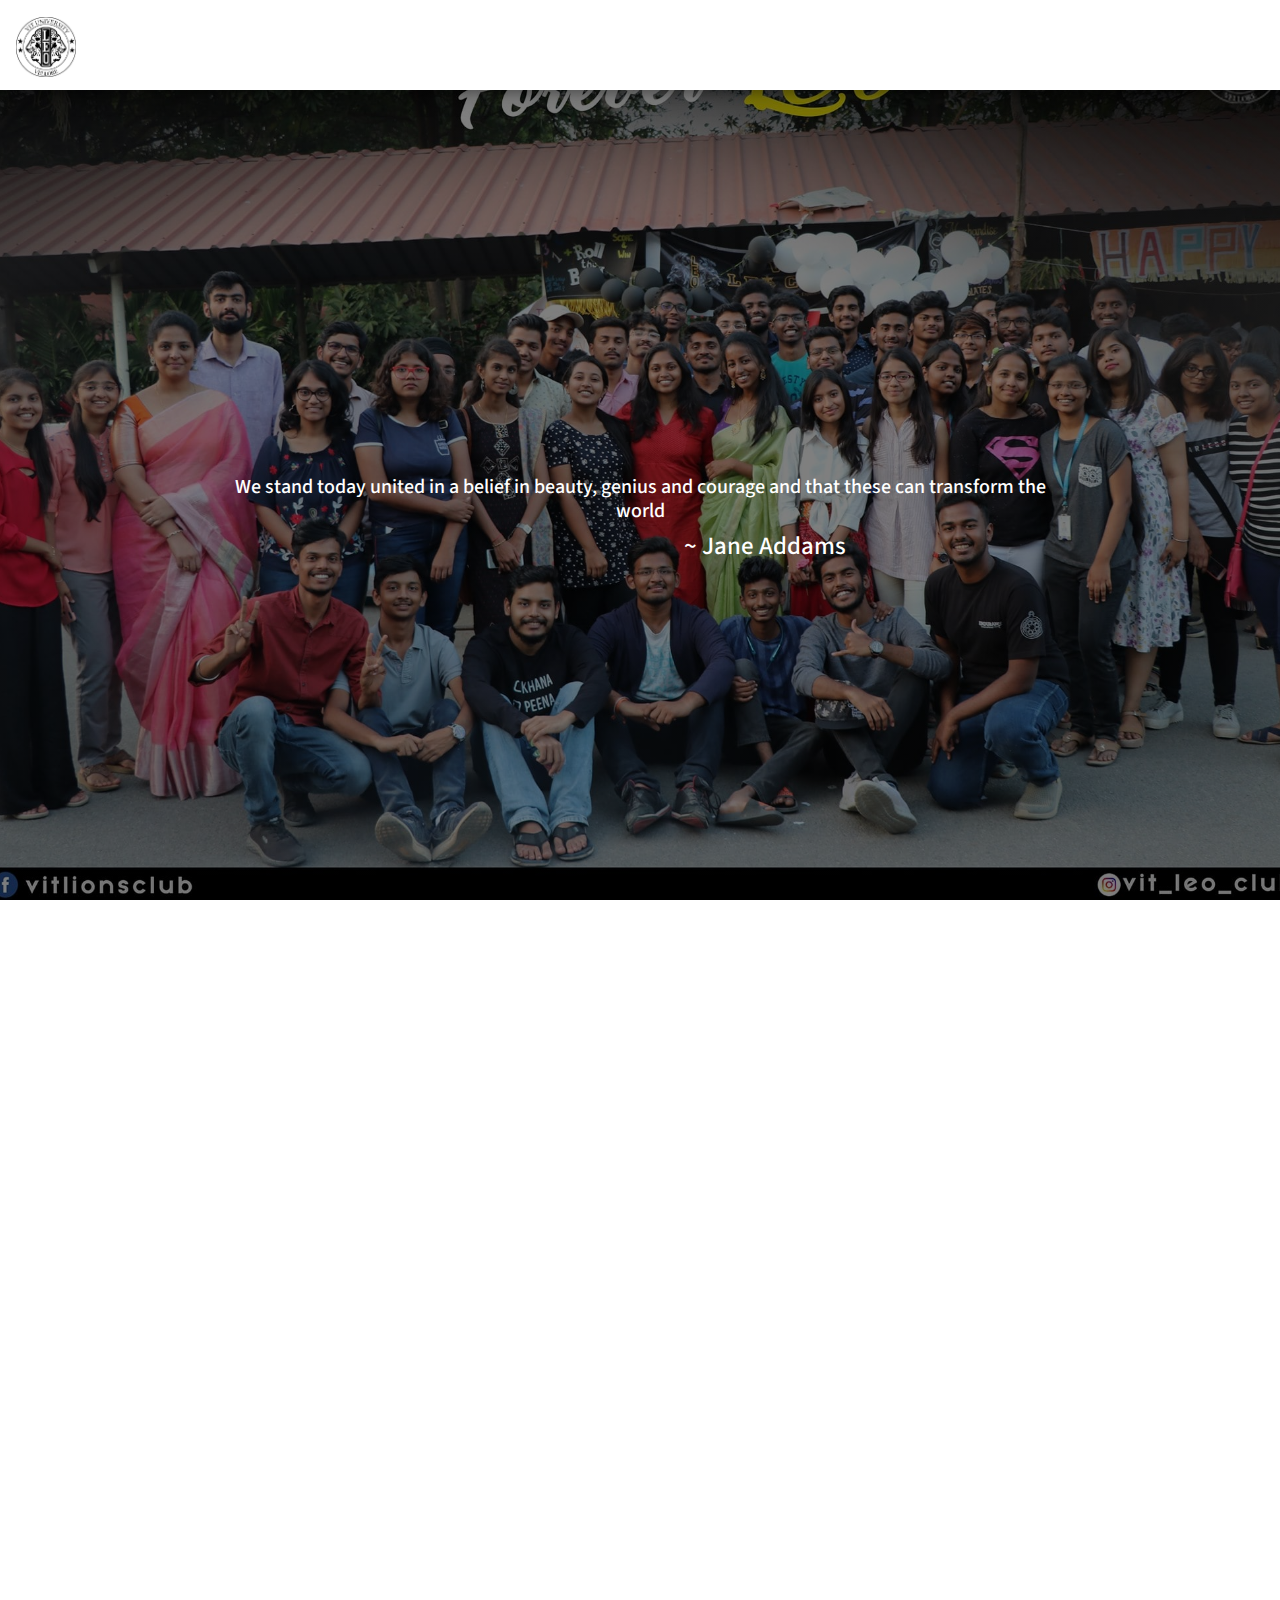
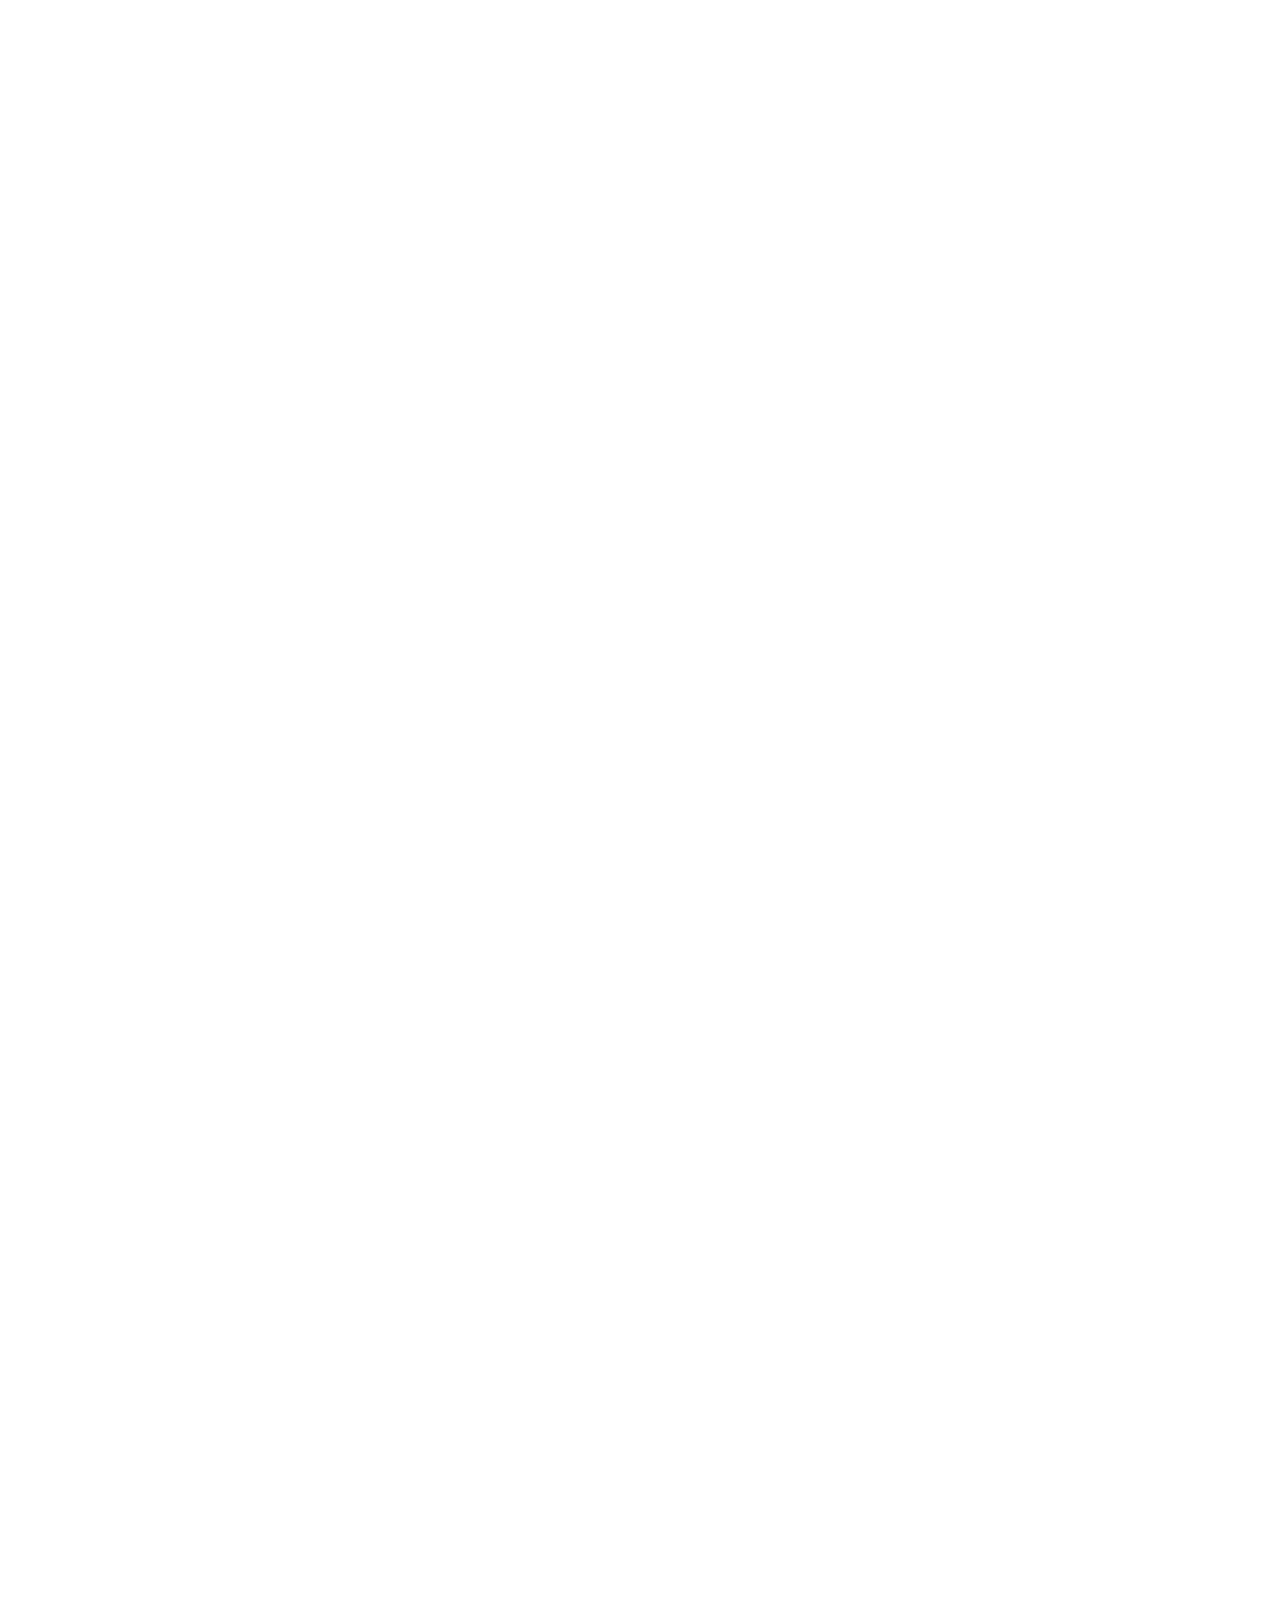
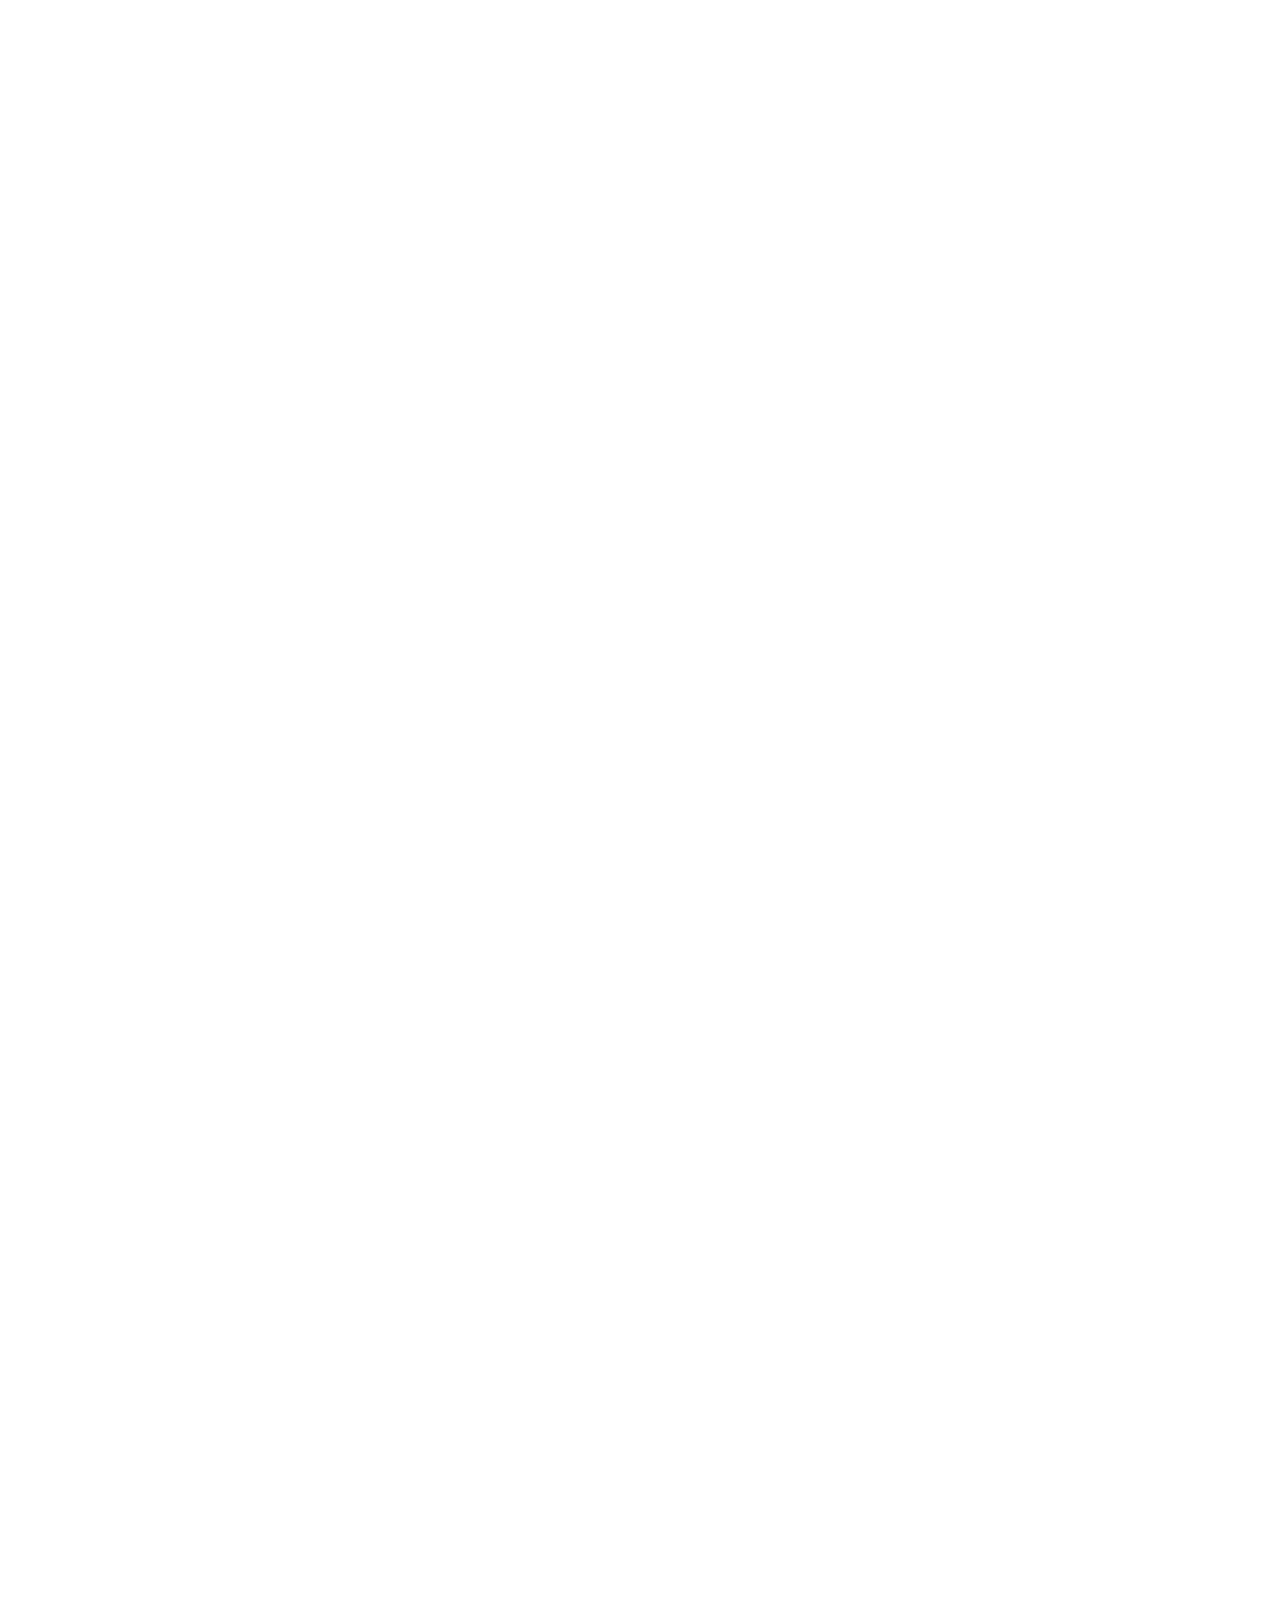
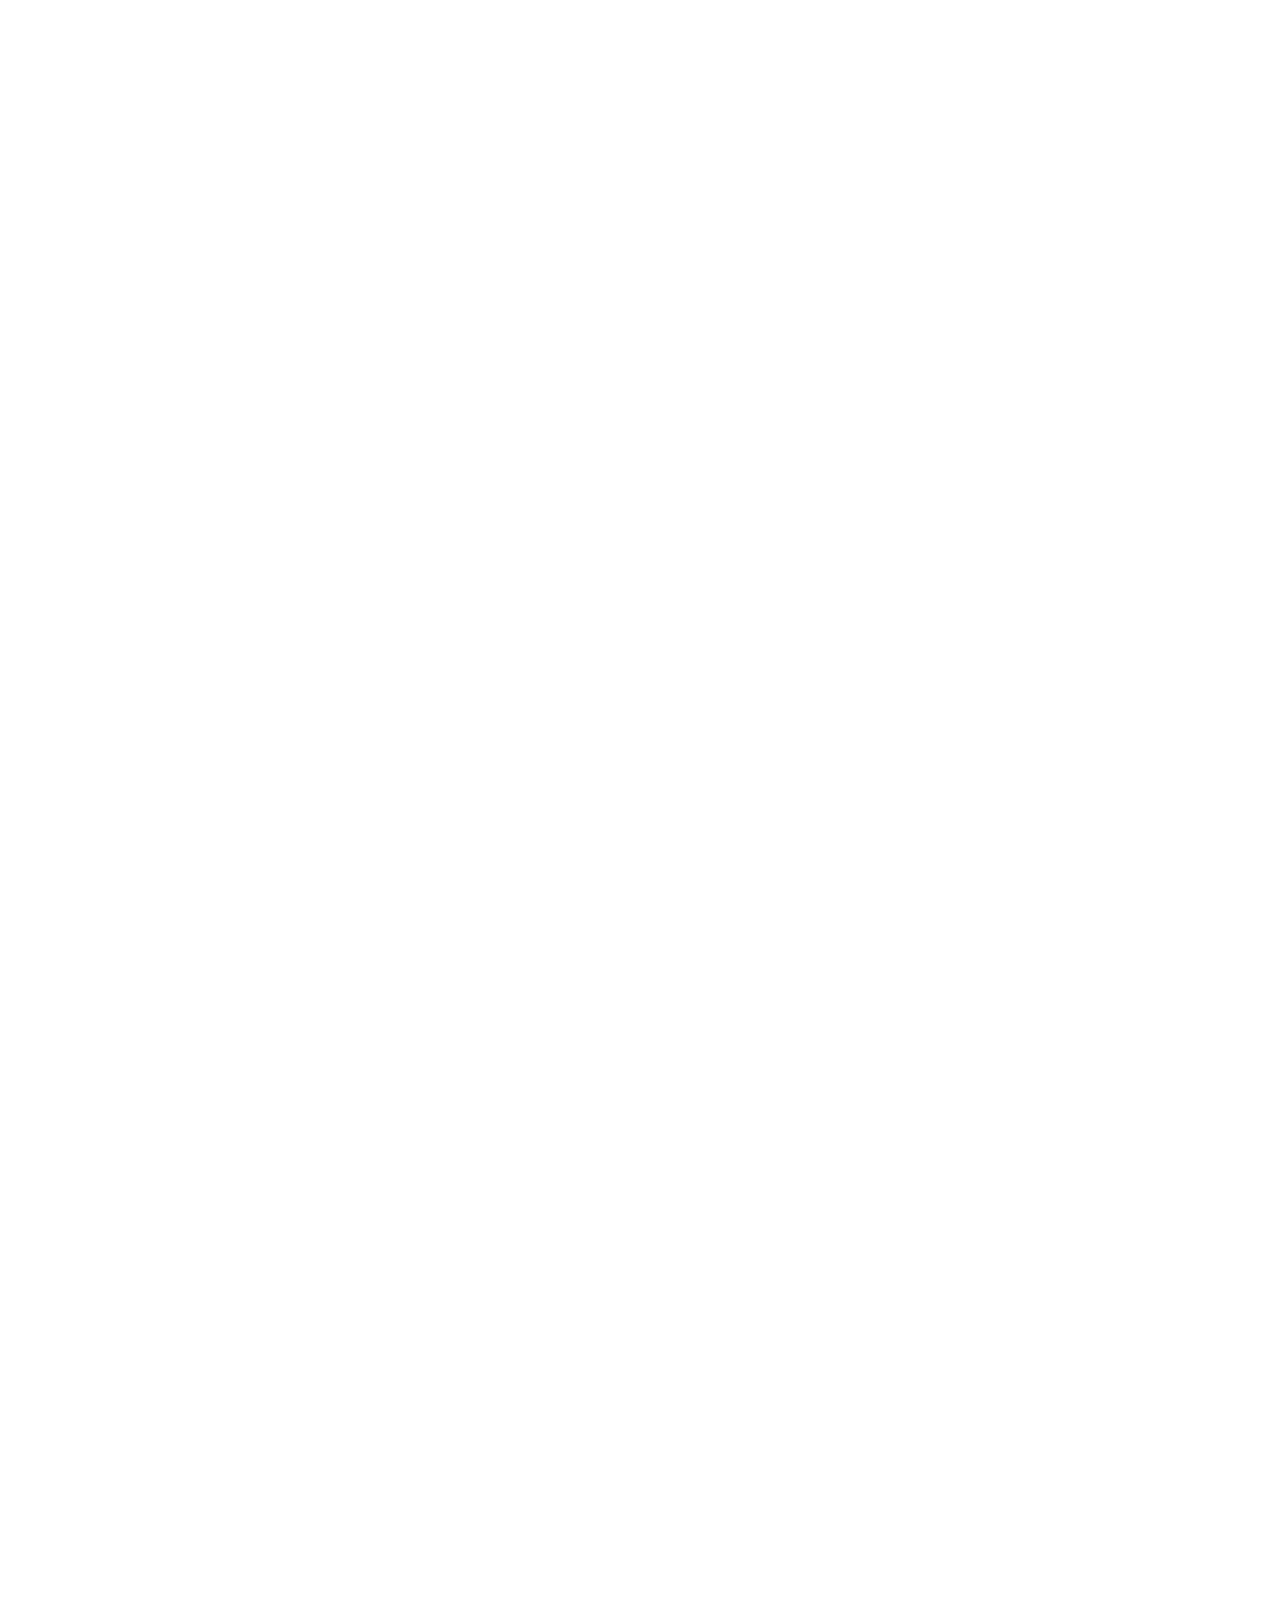
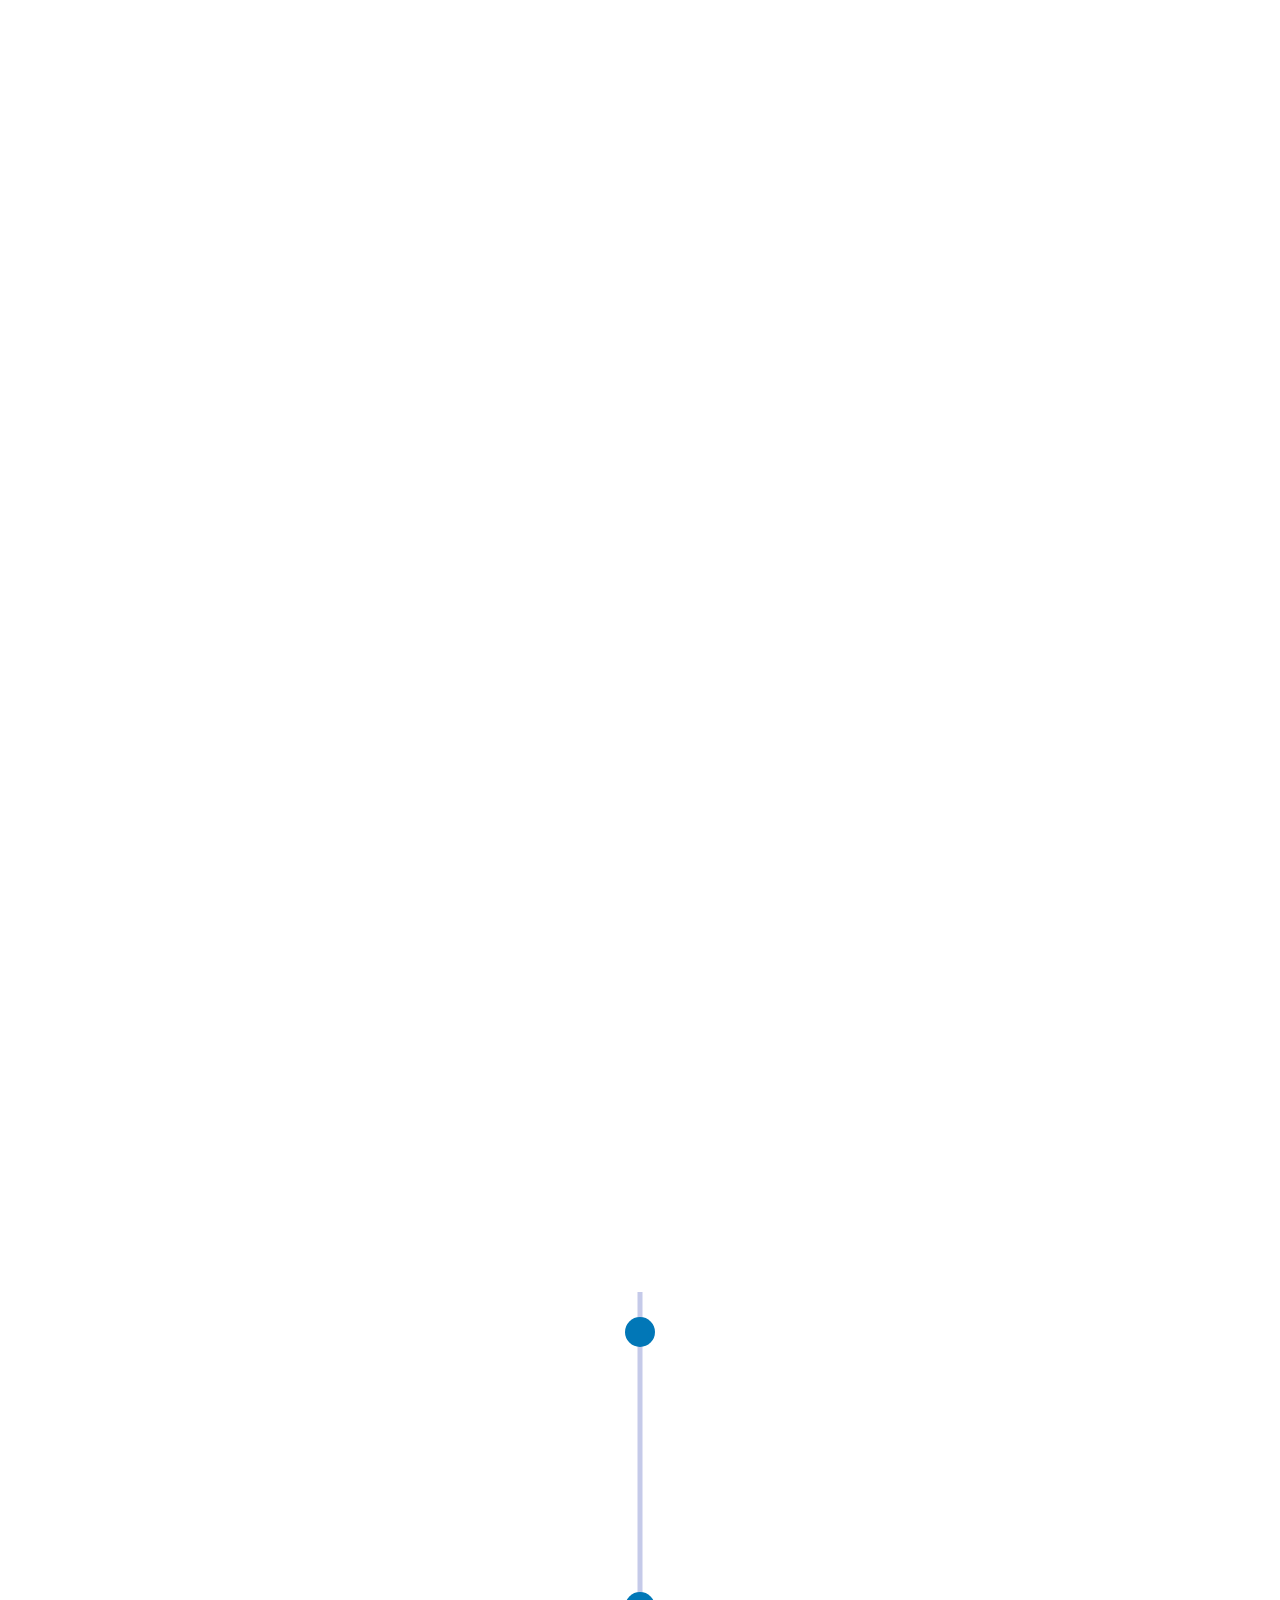
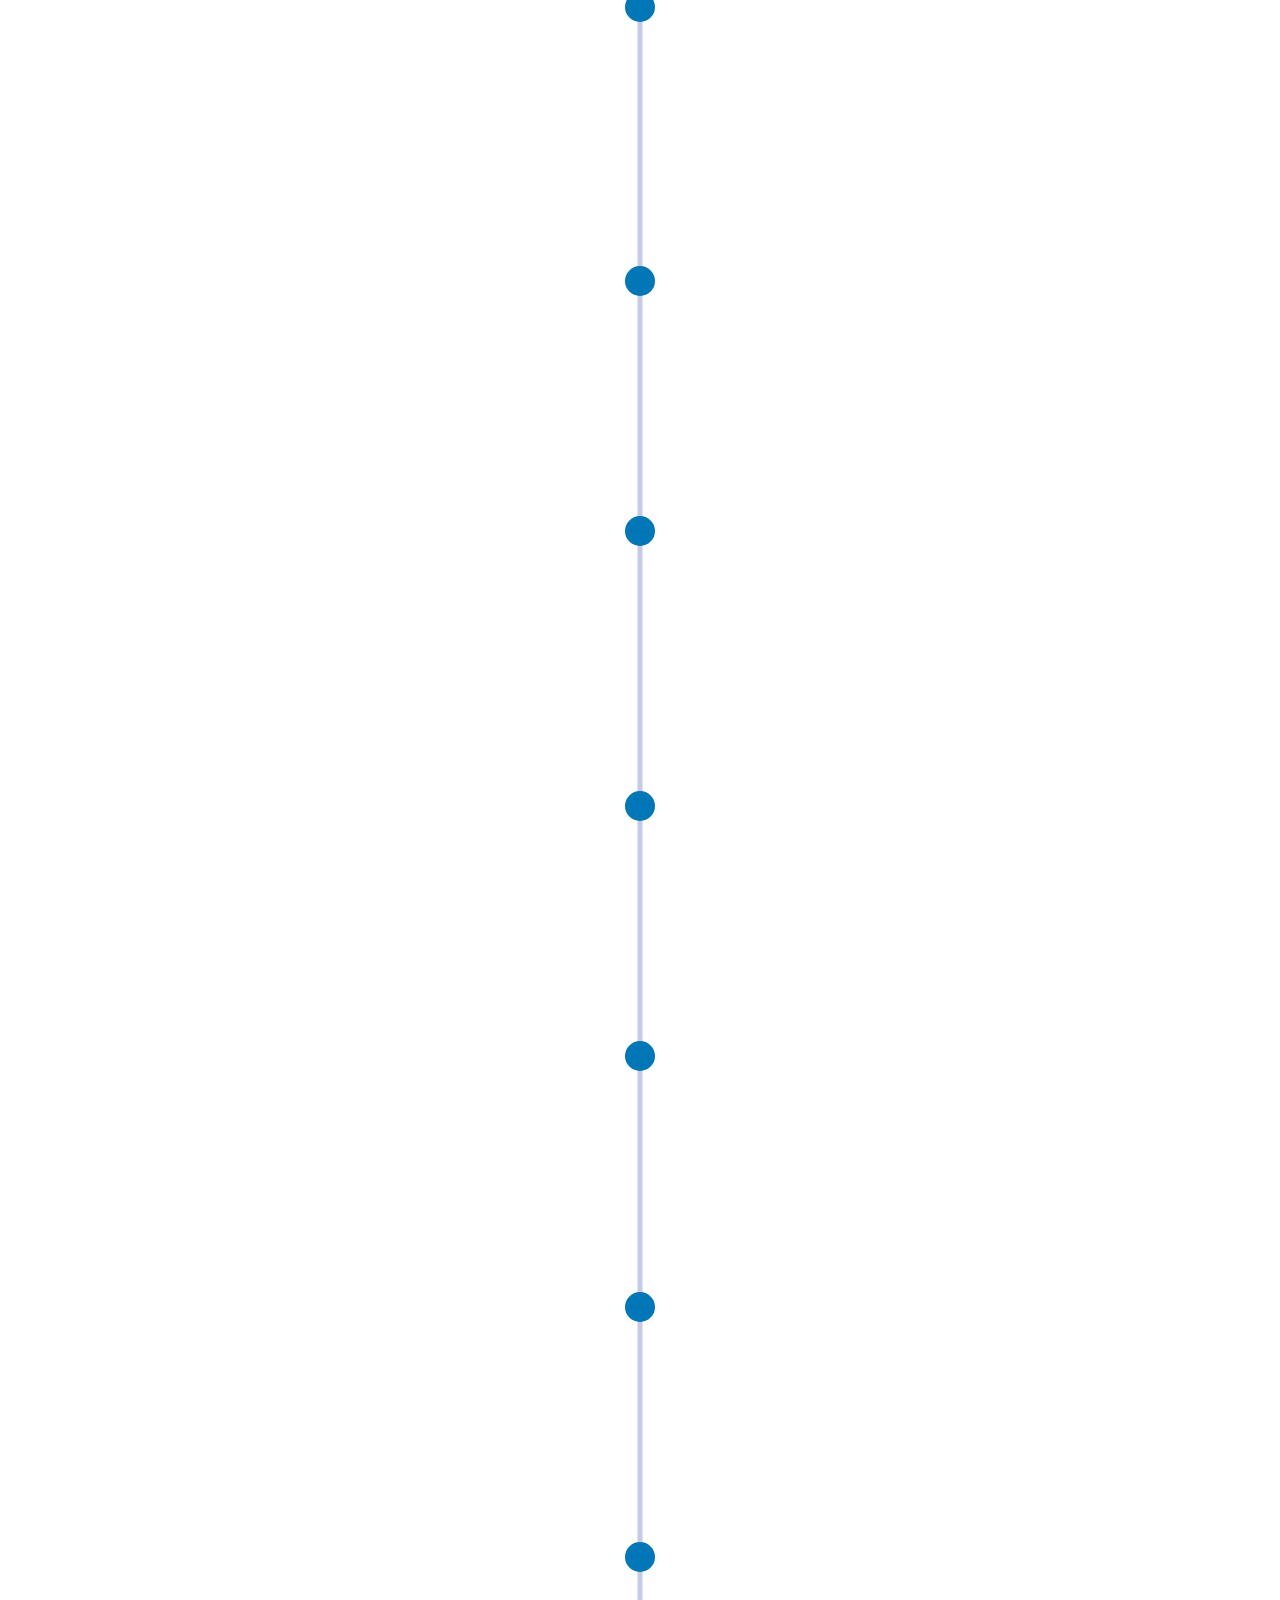
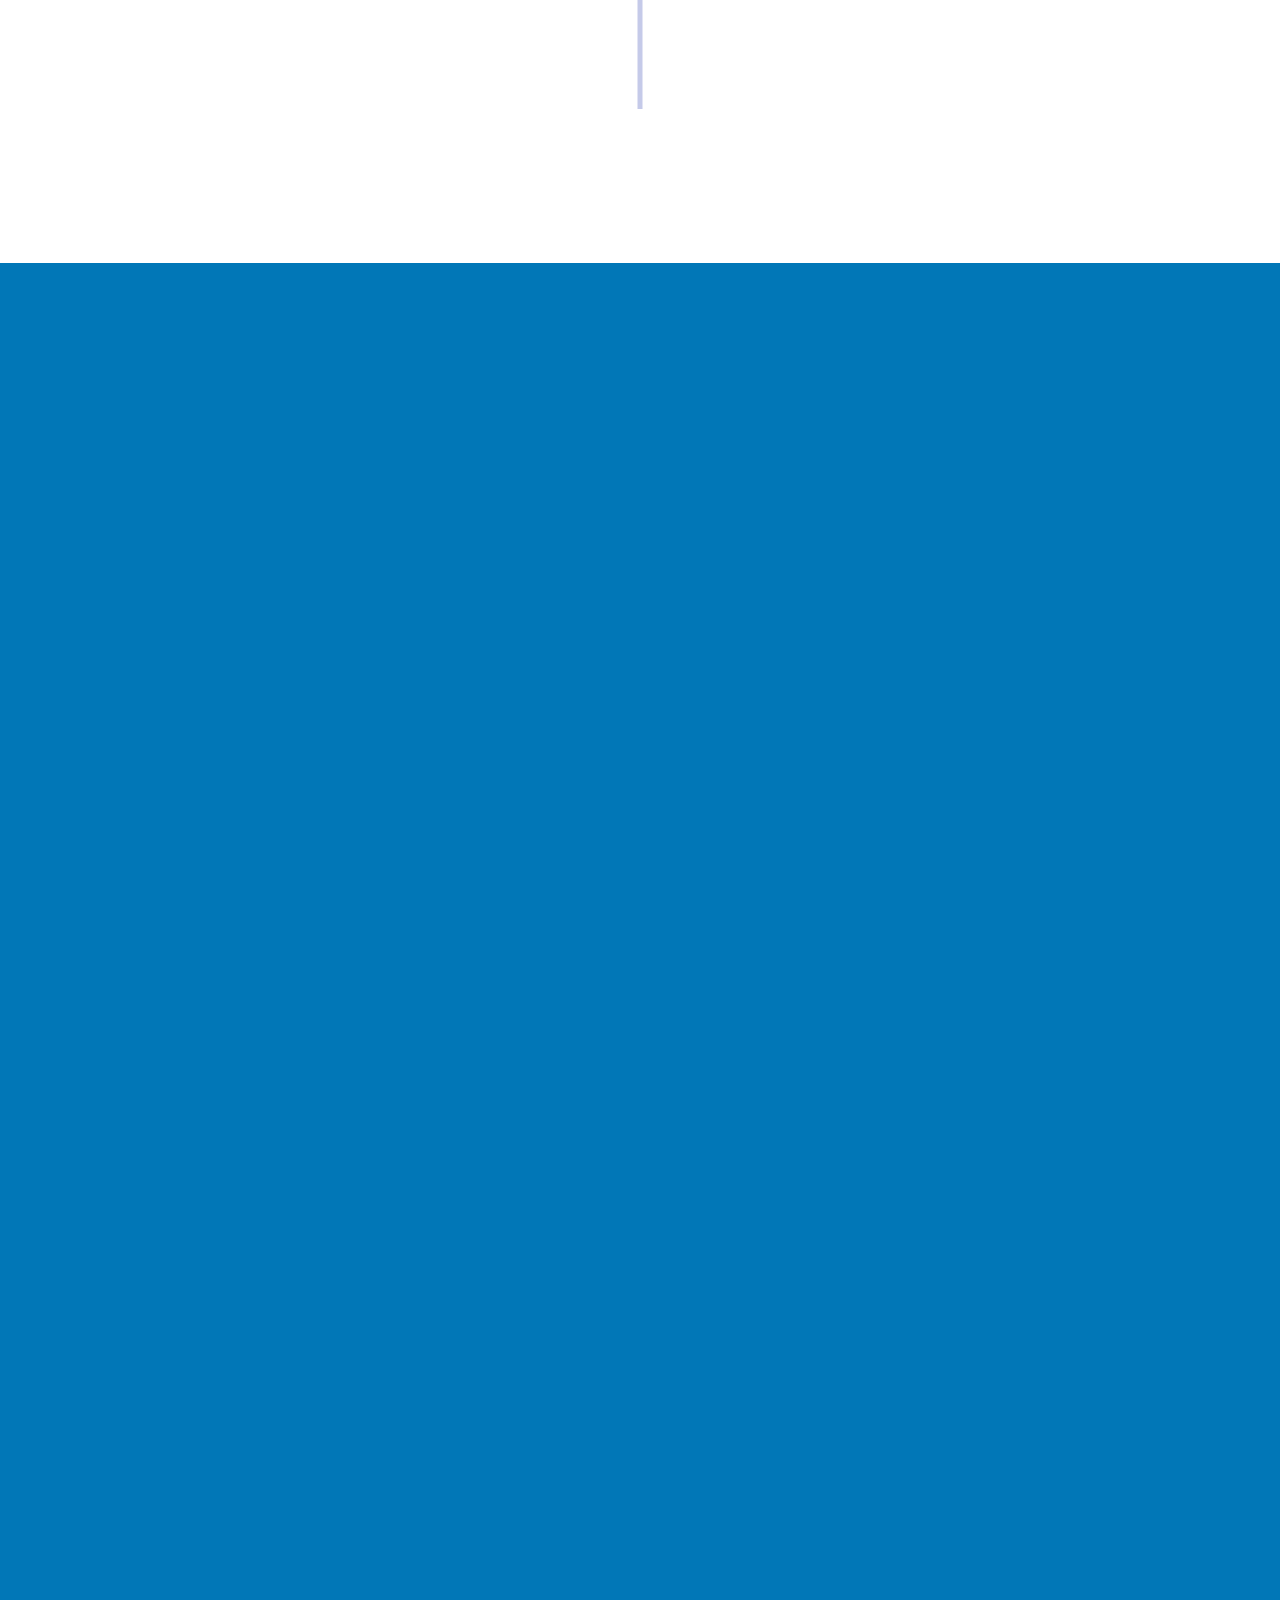
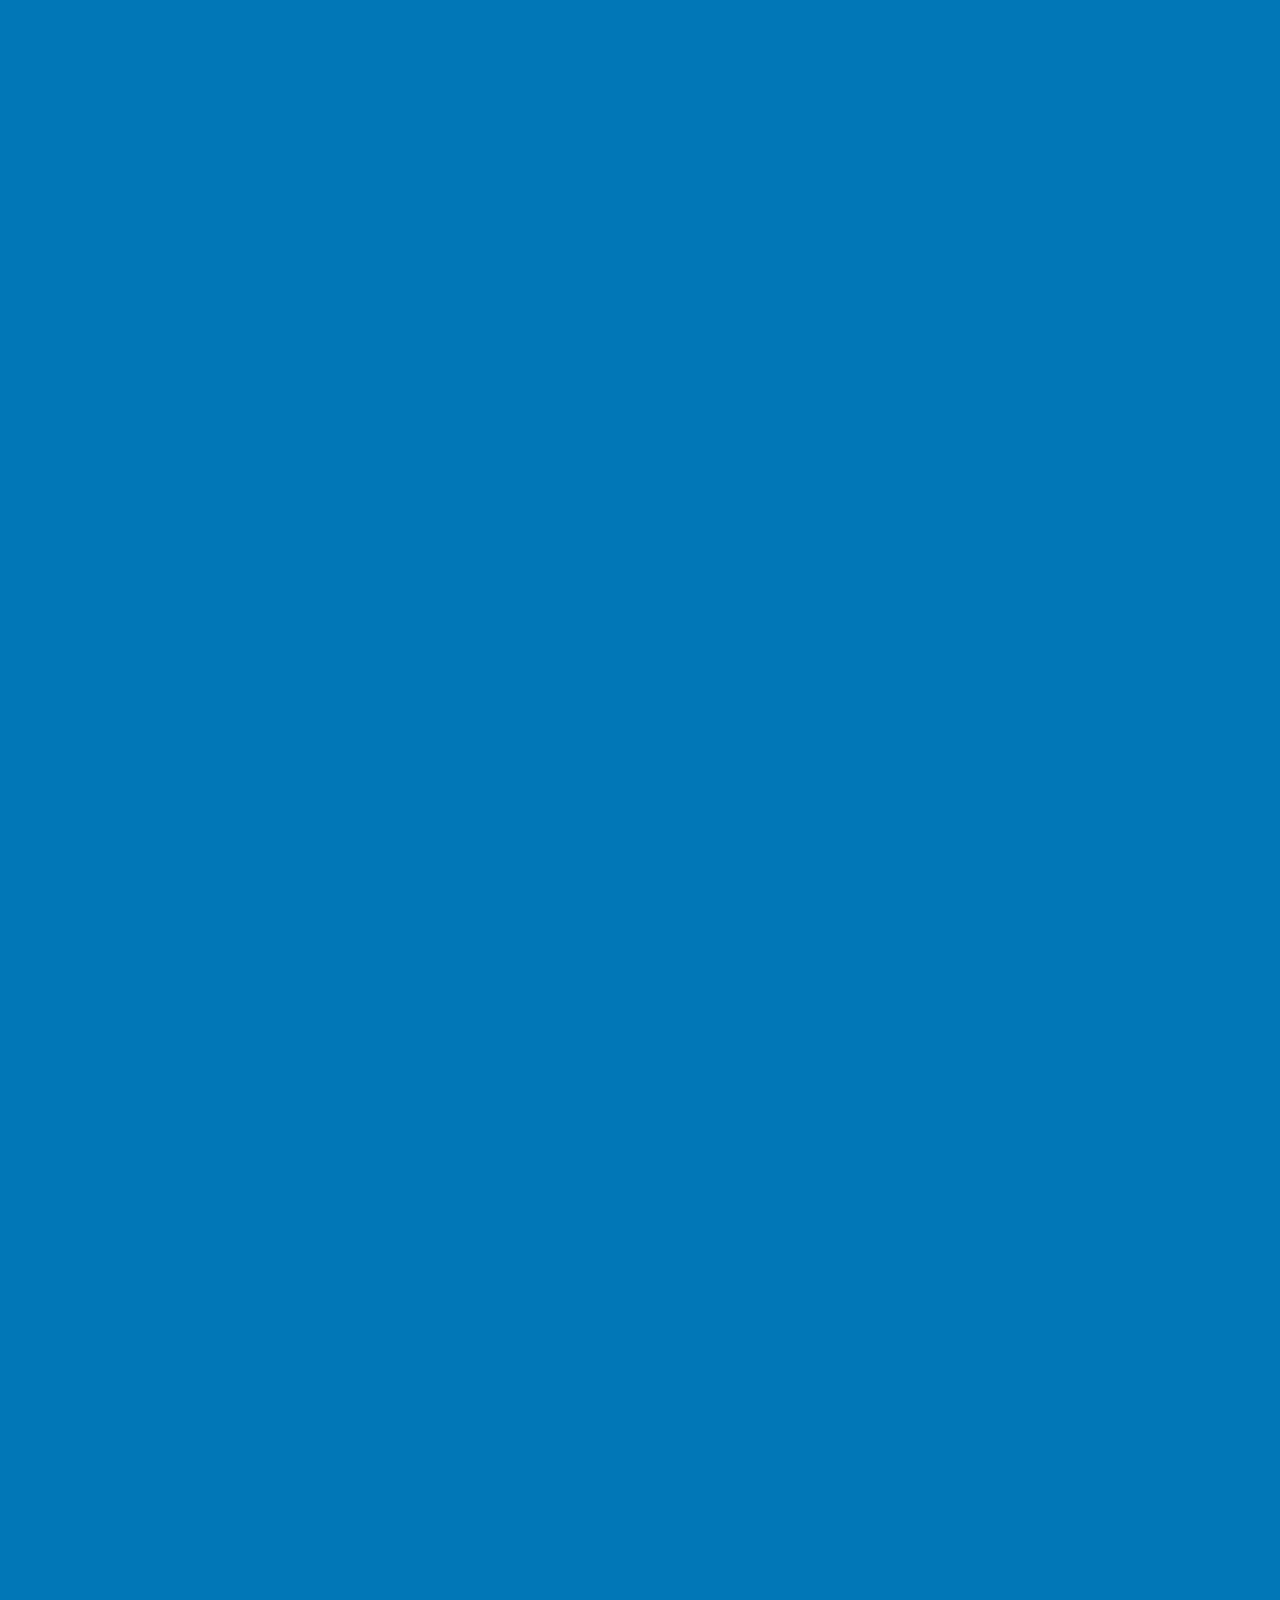
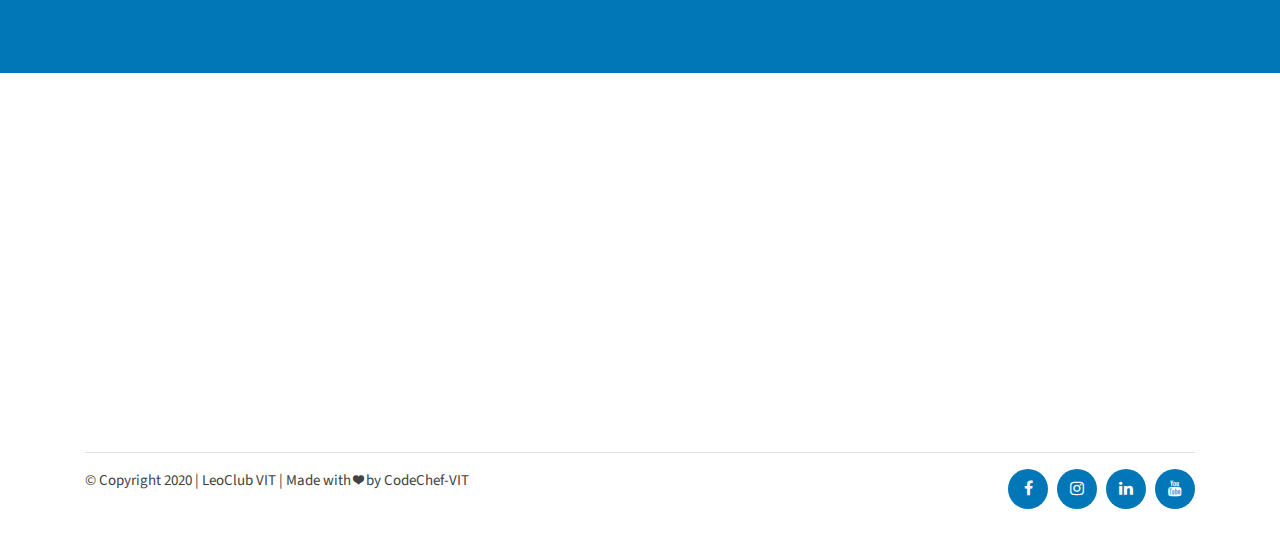
==== commit b6d4c0c7: "Merge pull request #29 from Aarushi21/master" ====
--- a/index.html
+++ b/index.html
@@ -501,7 +501,7 @@
             <div class="col-md-4">
                 <div class="team-member1 b1 team-member" data-aos="fade-up" data-aos-duration="1000" data-aos-once="true" data-aos-once="true" data-aos-once="true">
                     <img src="assets/img/board/1.jpeg" alt="president"/>
-                    <h3>Azez Abdul</h3>
+                    <h3>Azeez Abdul</h3>
                     <p> President</p>
                 </div>
             </div><br>
@@ -691,7 +691,7 @@
                     <ul class="footer-links" data-aos="fade-up" data-aos-duration="1000" data-aos-once="true">
                         
                         <li><b>Phone: </b><a href="tel:+917659037777">+917659037777</a></li>
-                        <li><b>Email: </b><a href="leoclub.vit@gmail.com">leoclub.vit@gmail.com</a></li>
+                        <li><b>Email: </b><a href="mailto:leoclub.vit@gmail.com">leoclub.vit@gmail.com</a></li>
                     </ul>
                 </div>
             </div>
@@ -703,7 +703,7 @@
                     <p class="copyright-text">© Copyright 2020 | LeoClub VIT | Made with ❤ by CodeChef-VIT
                 </div>
 
-                <div class="col-md-4 col-sm-6 col-xs-12">6
+                <div class="col-md-4 col-sm-6 col-xs-12">
                     <ul class="social-icons">
                         <li><a class="facebook" href="#"><i class="fa fa-facebook"></i></a></li>
                         <li><a class="instagram" href="#"><i class="fa fa-instagram"></i></a></li>
@@ -737,4 +737,4 @@
     
 </body>
 
-</html>+</html>
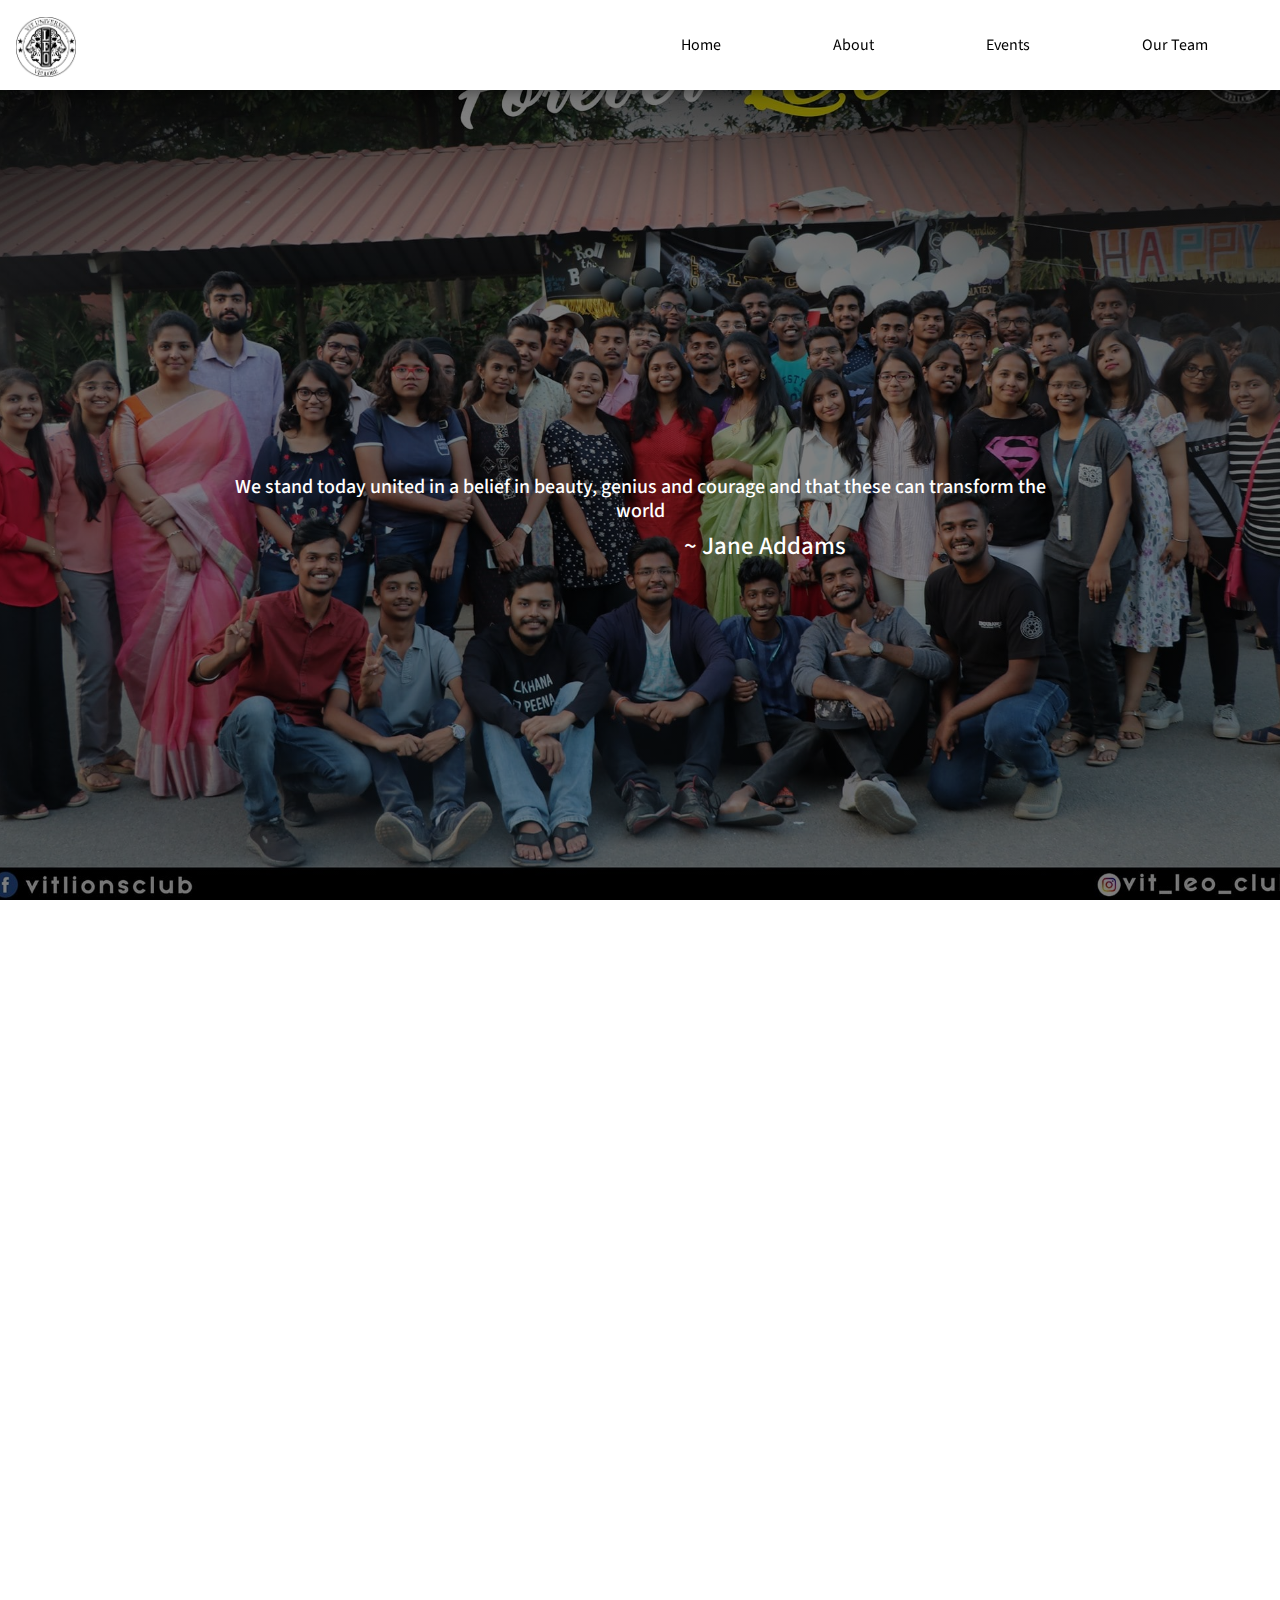
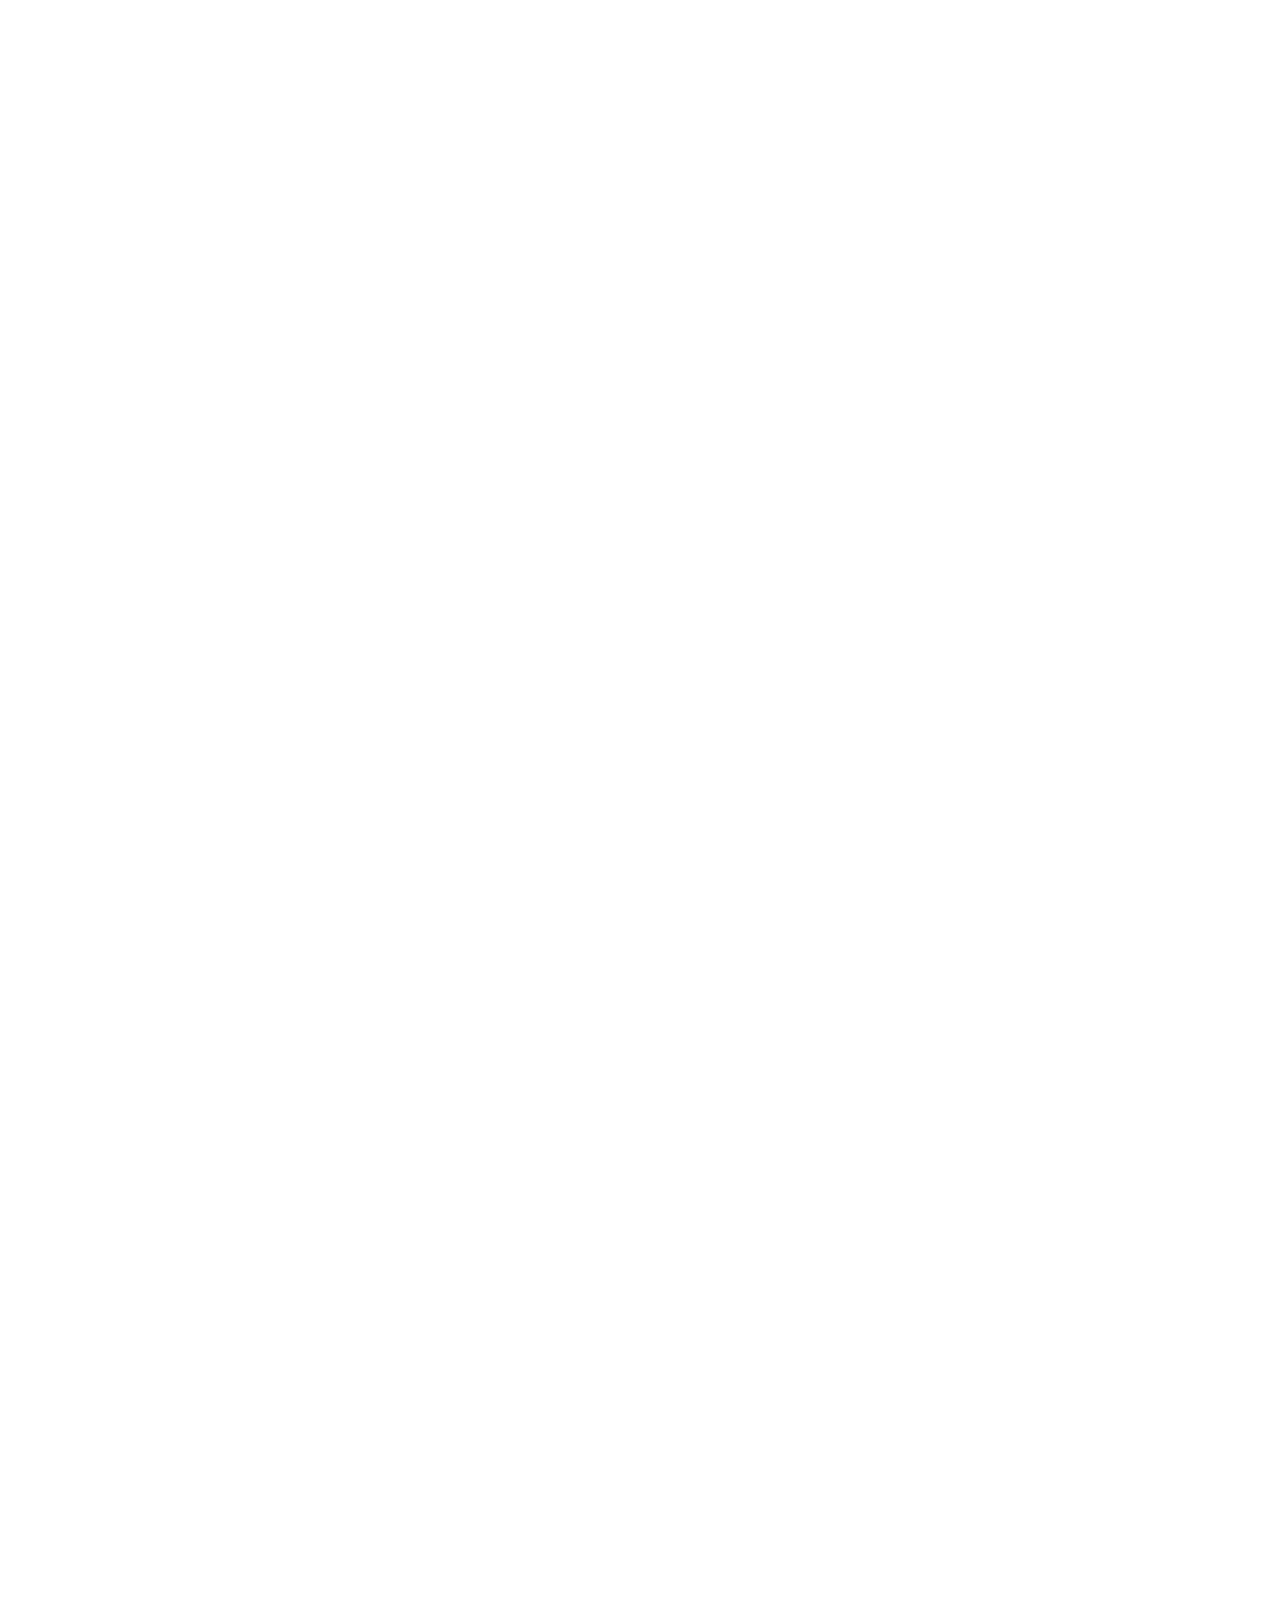
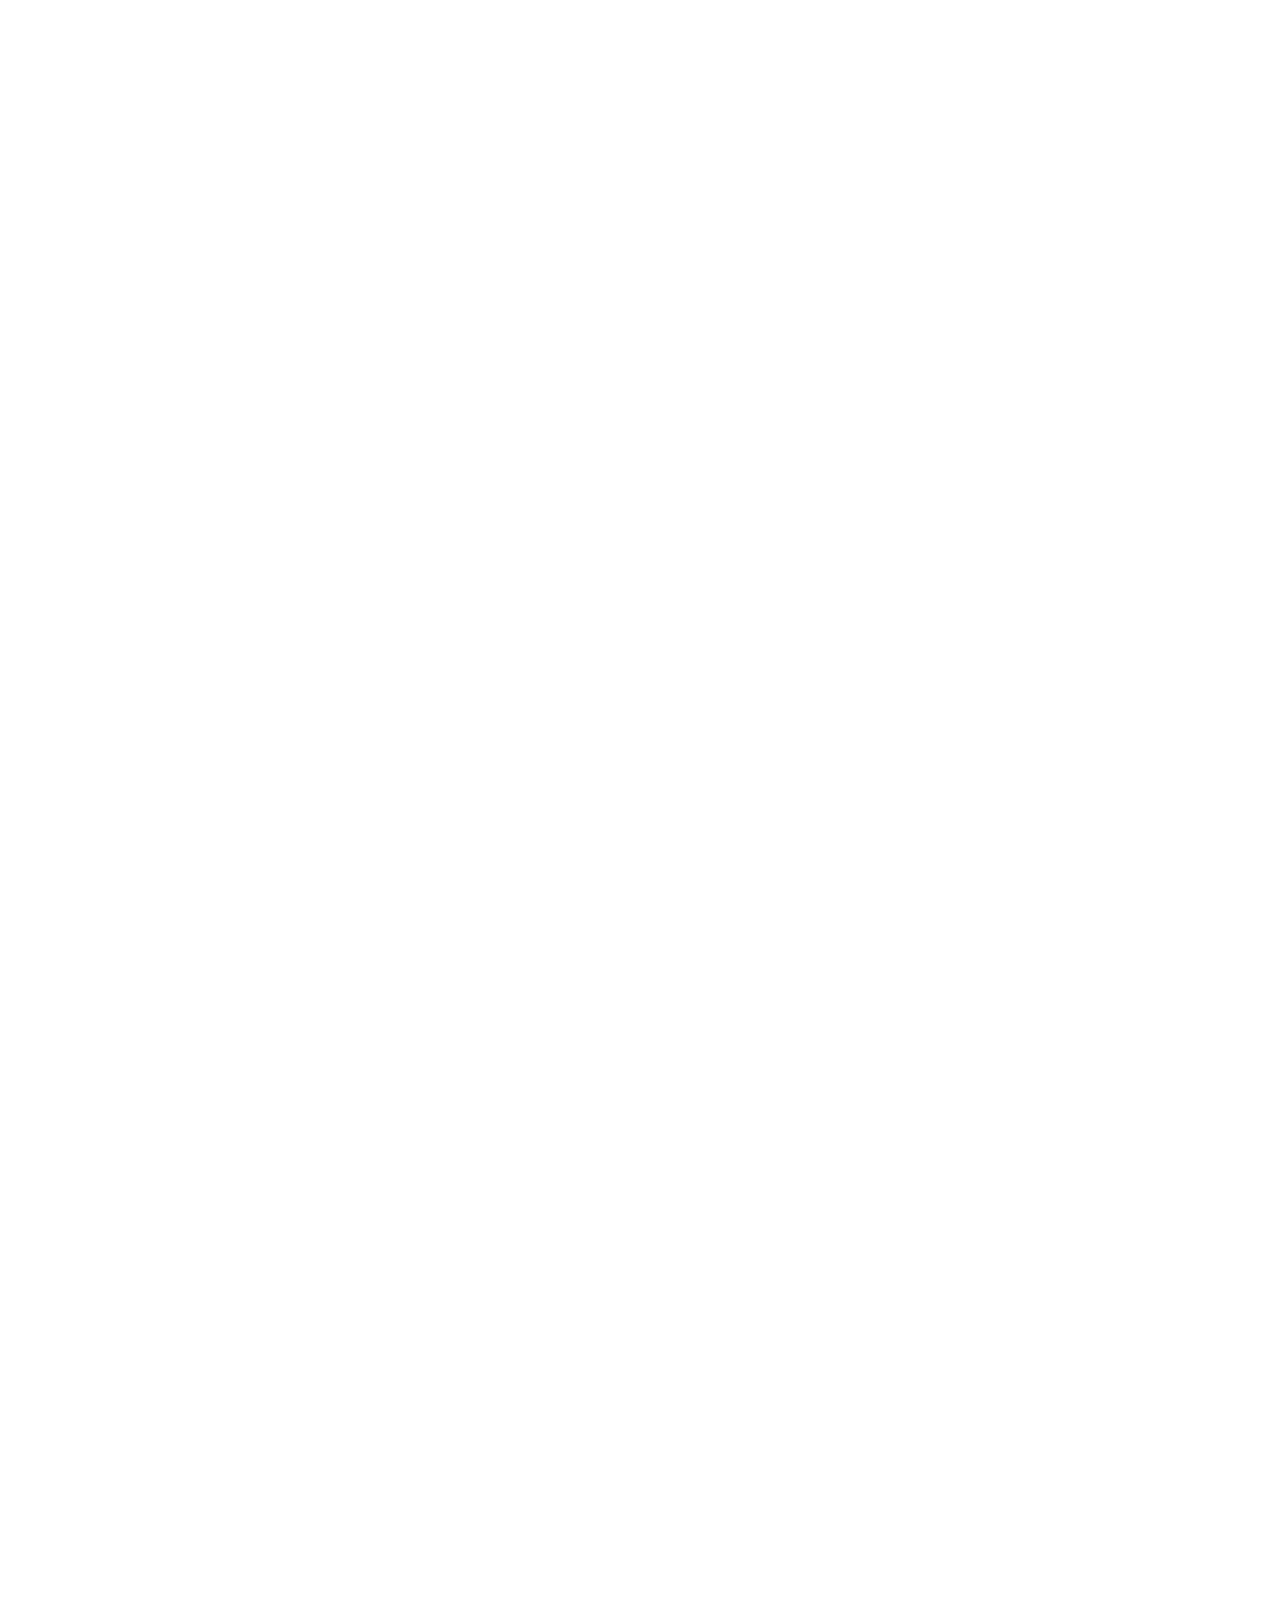
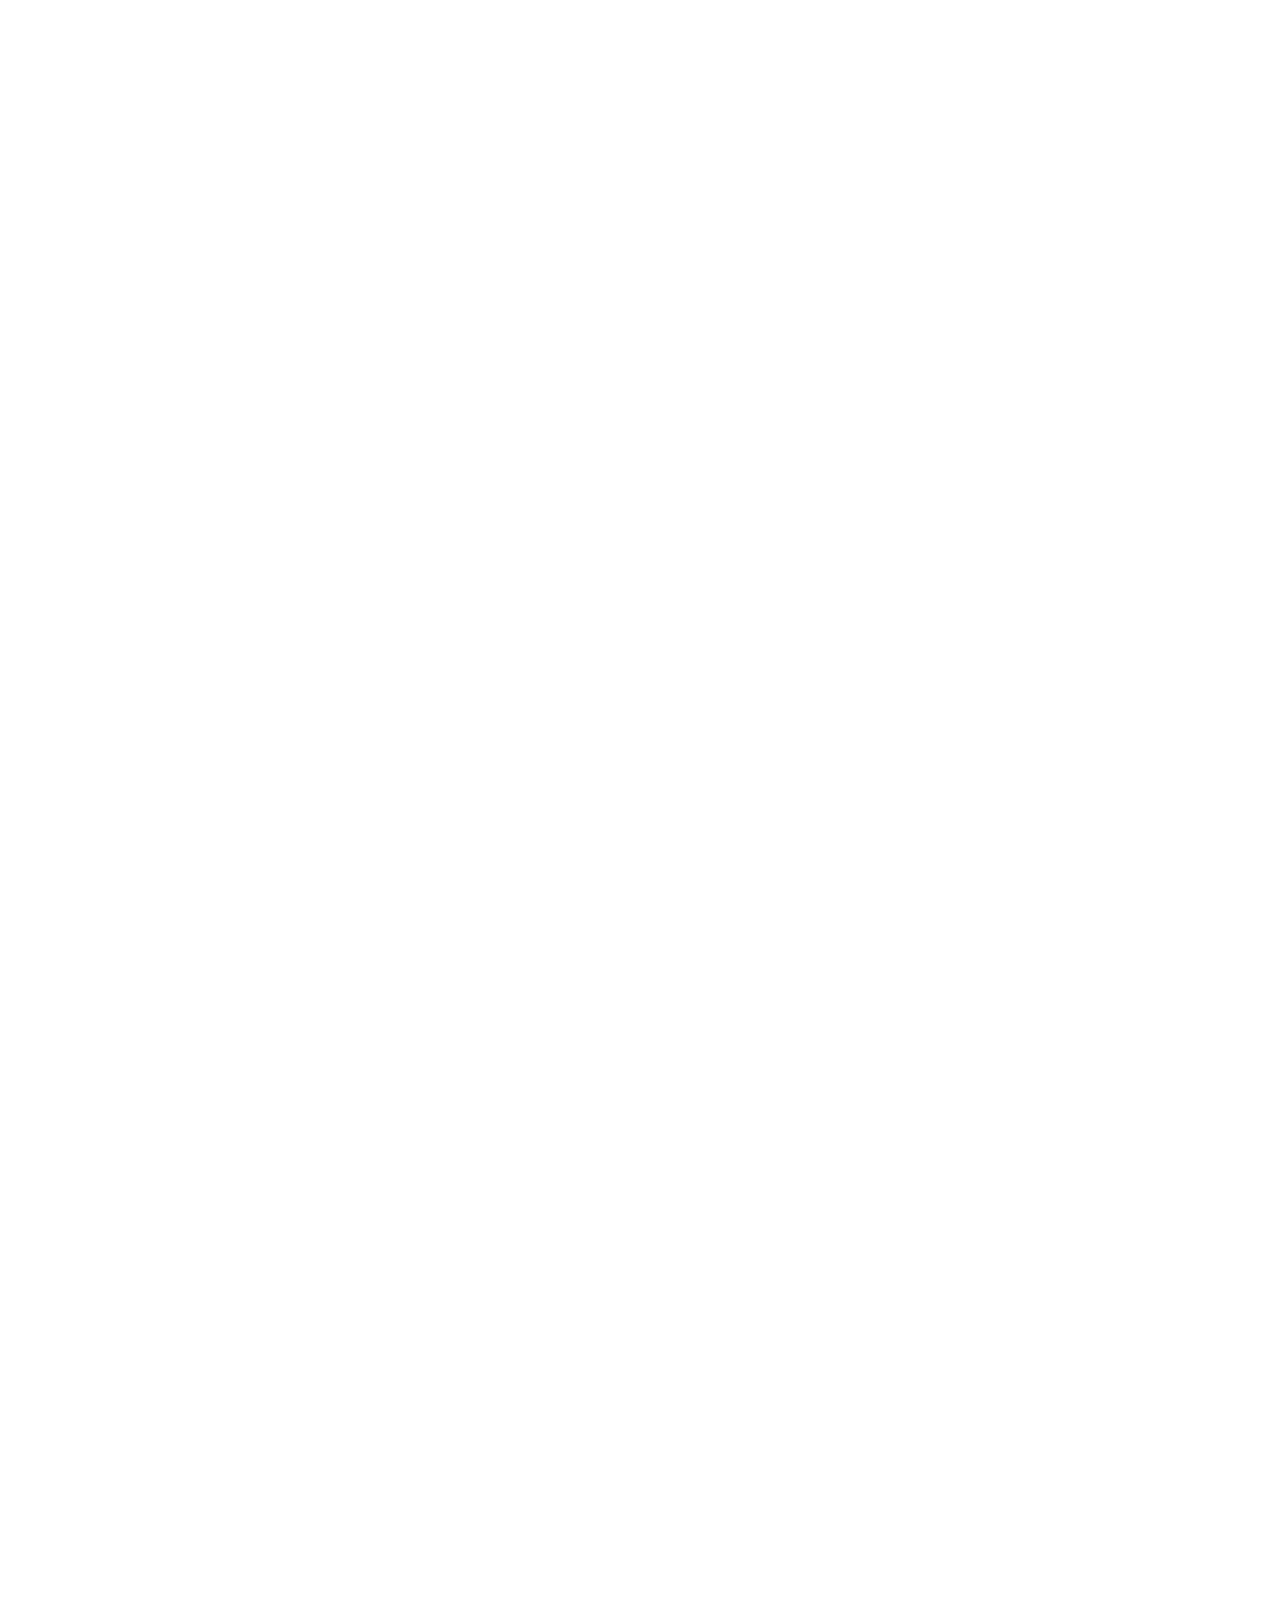
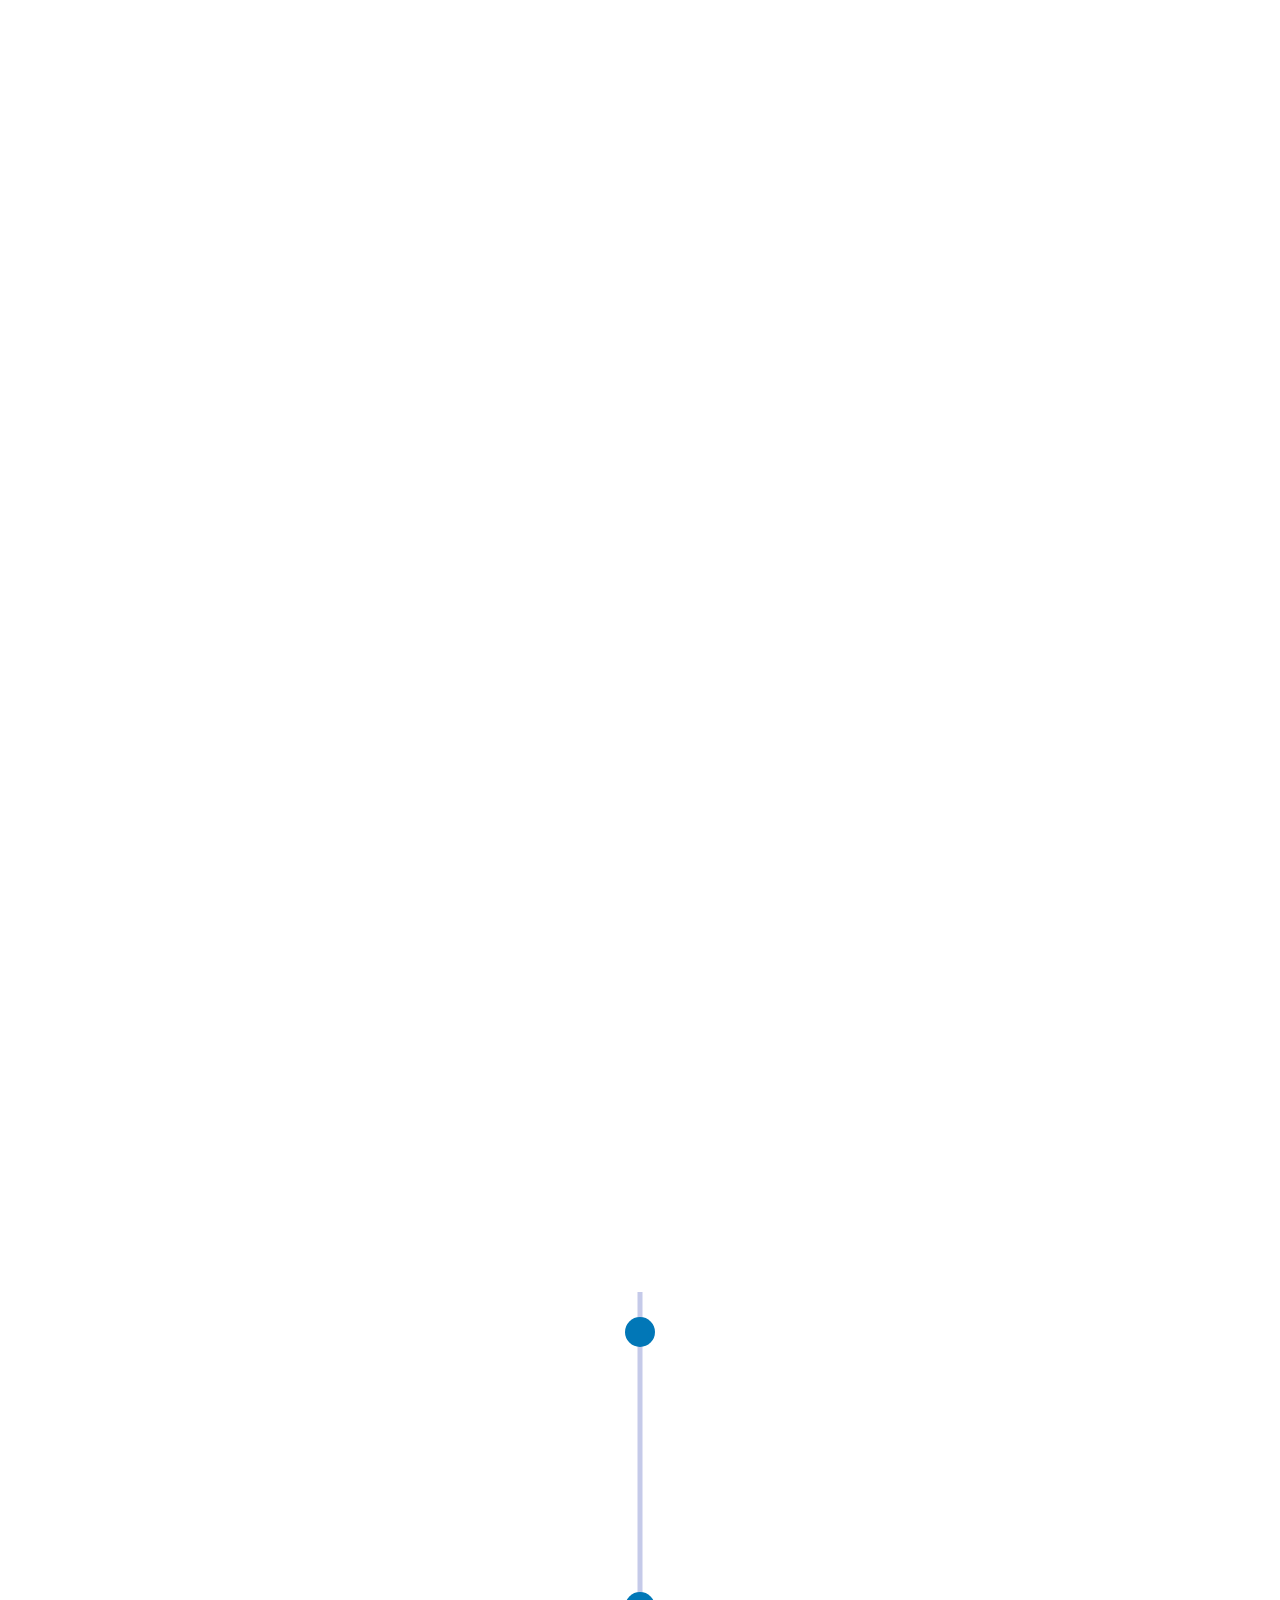
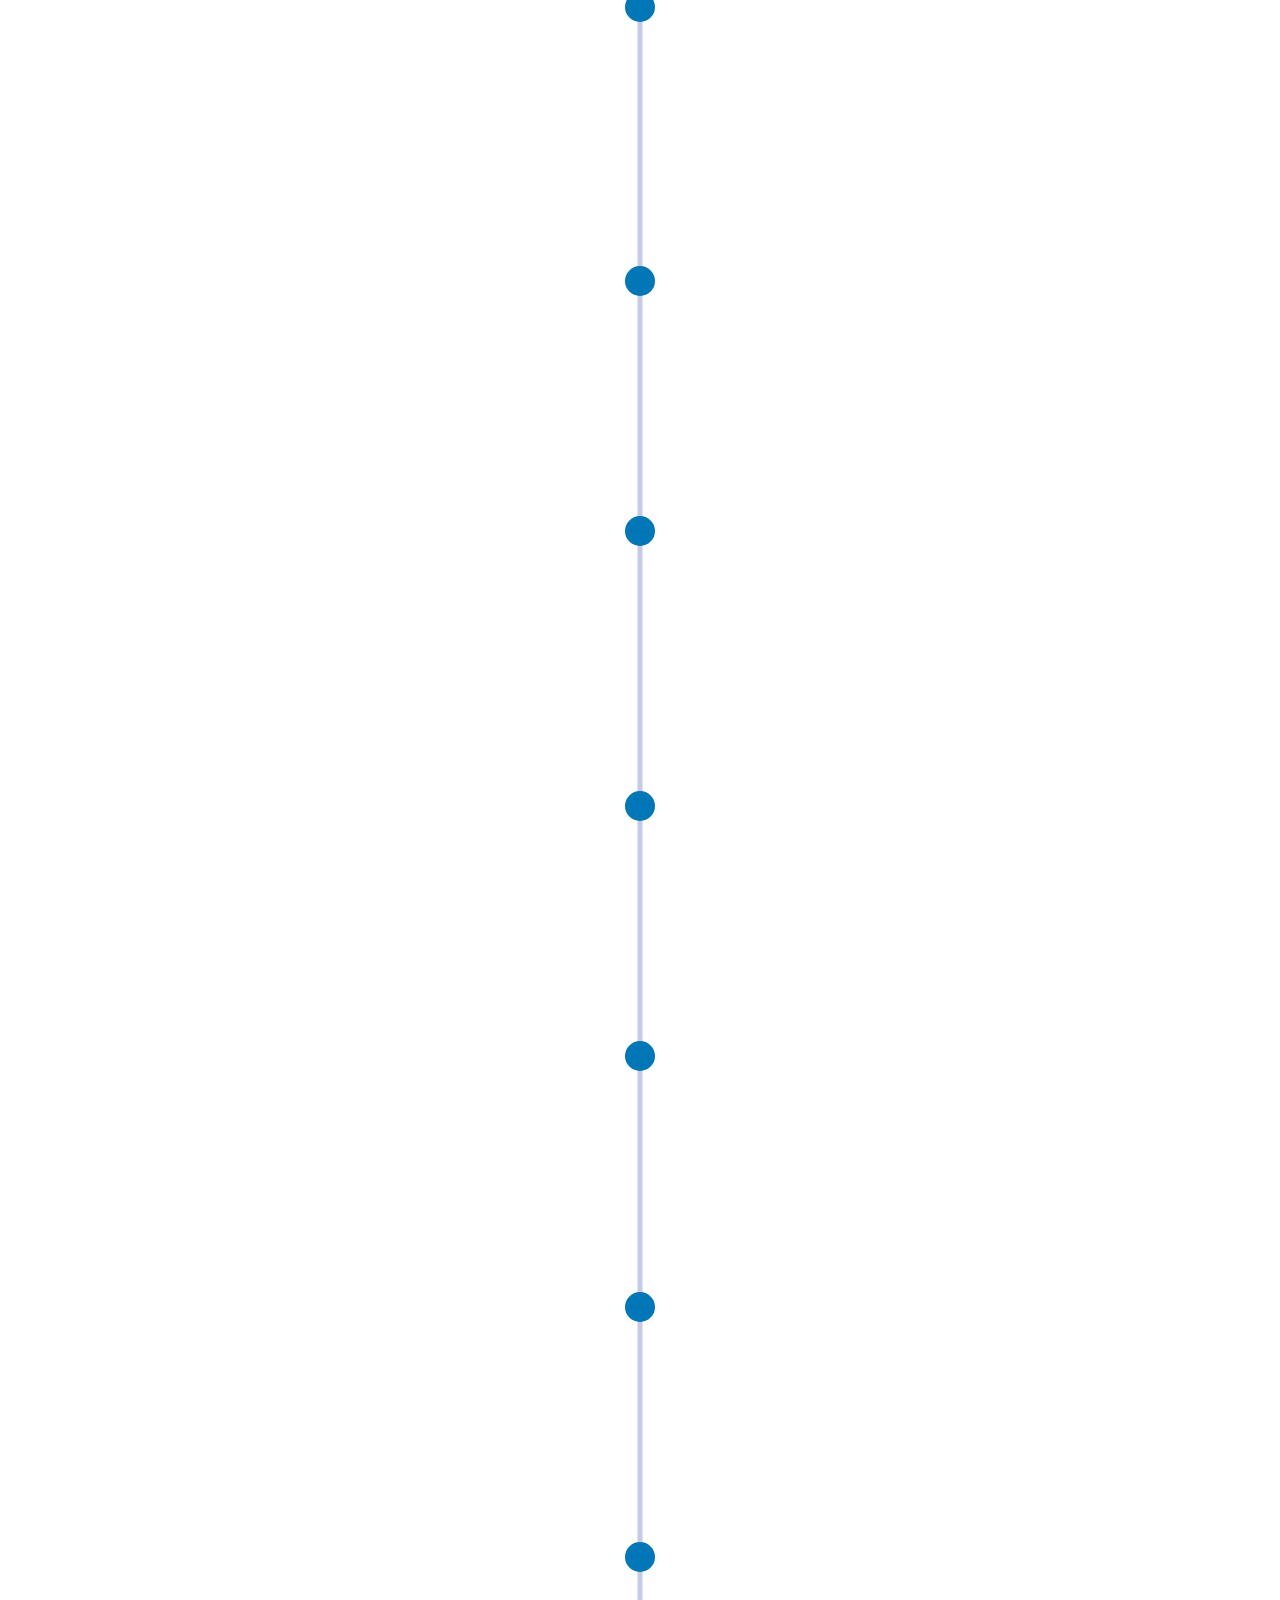
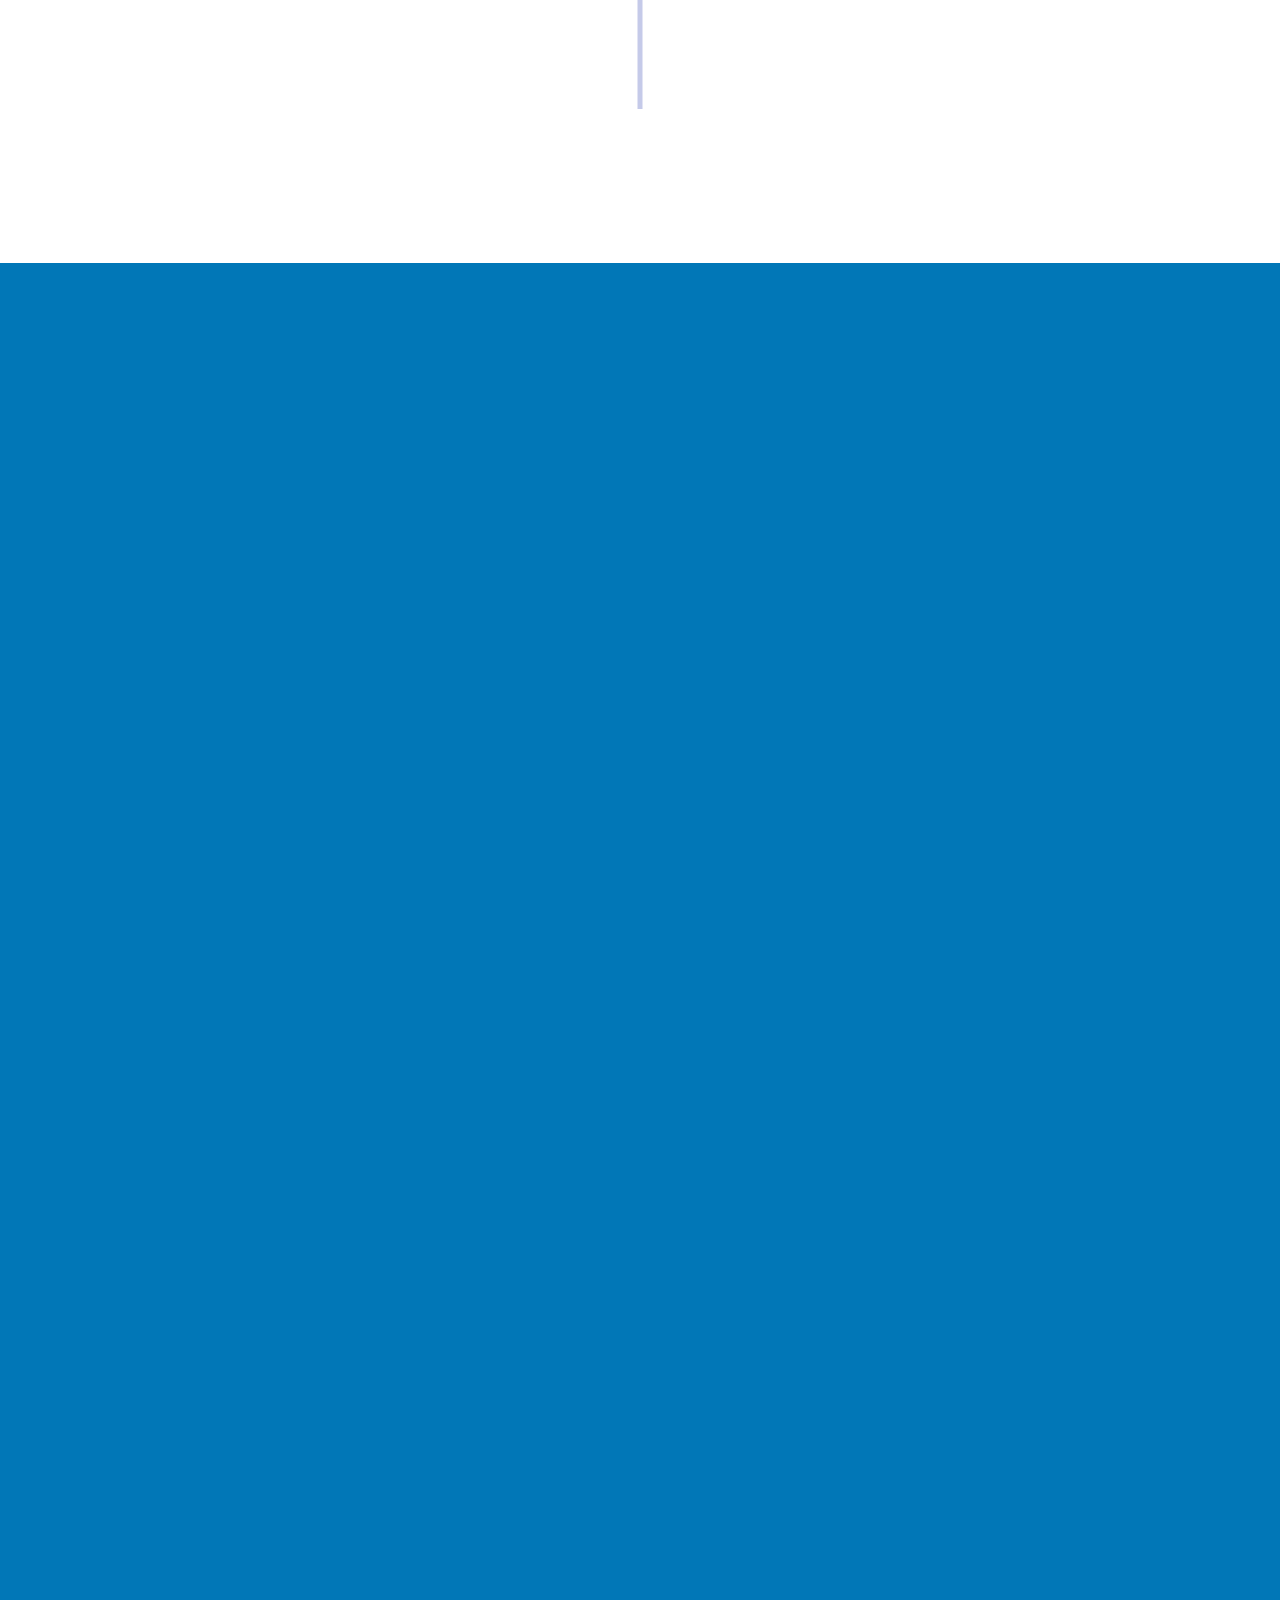
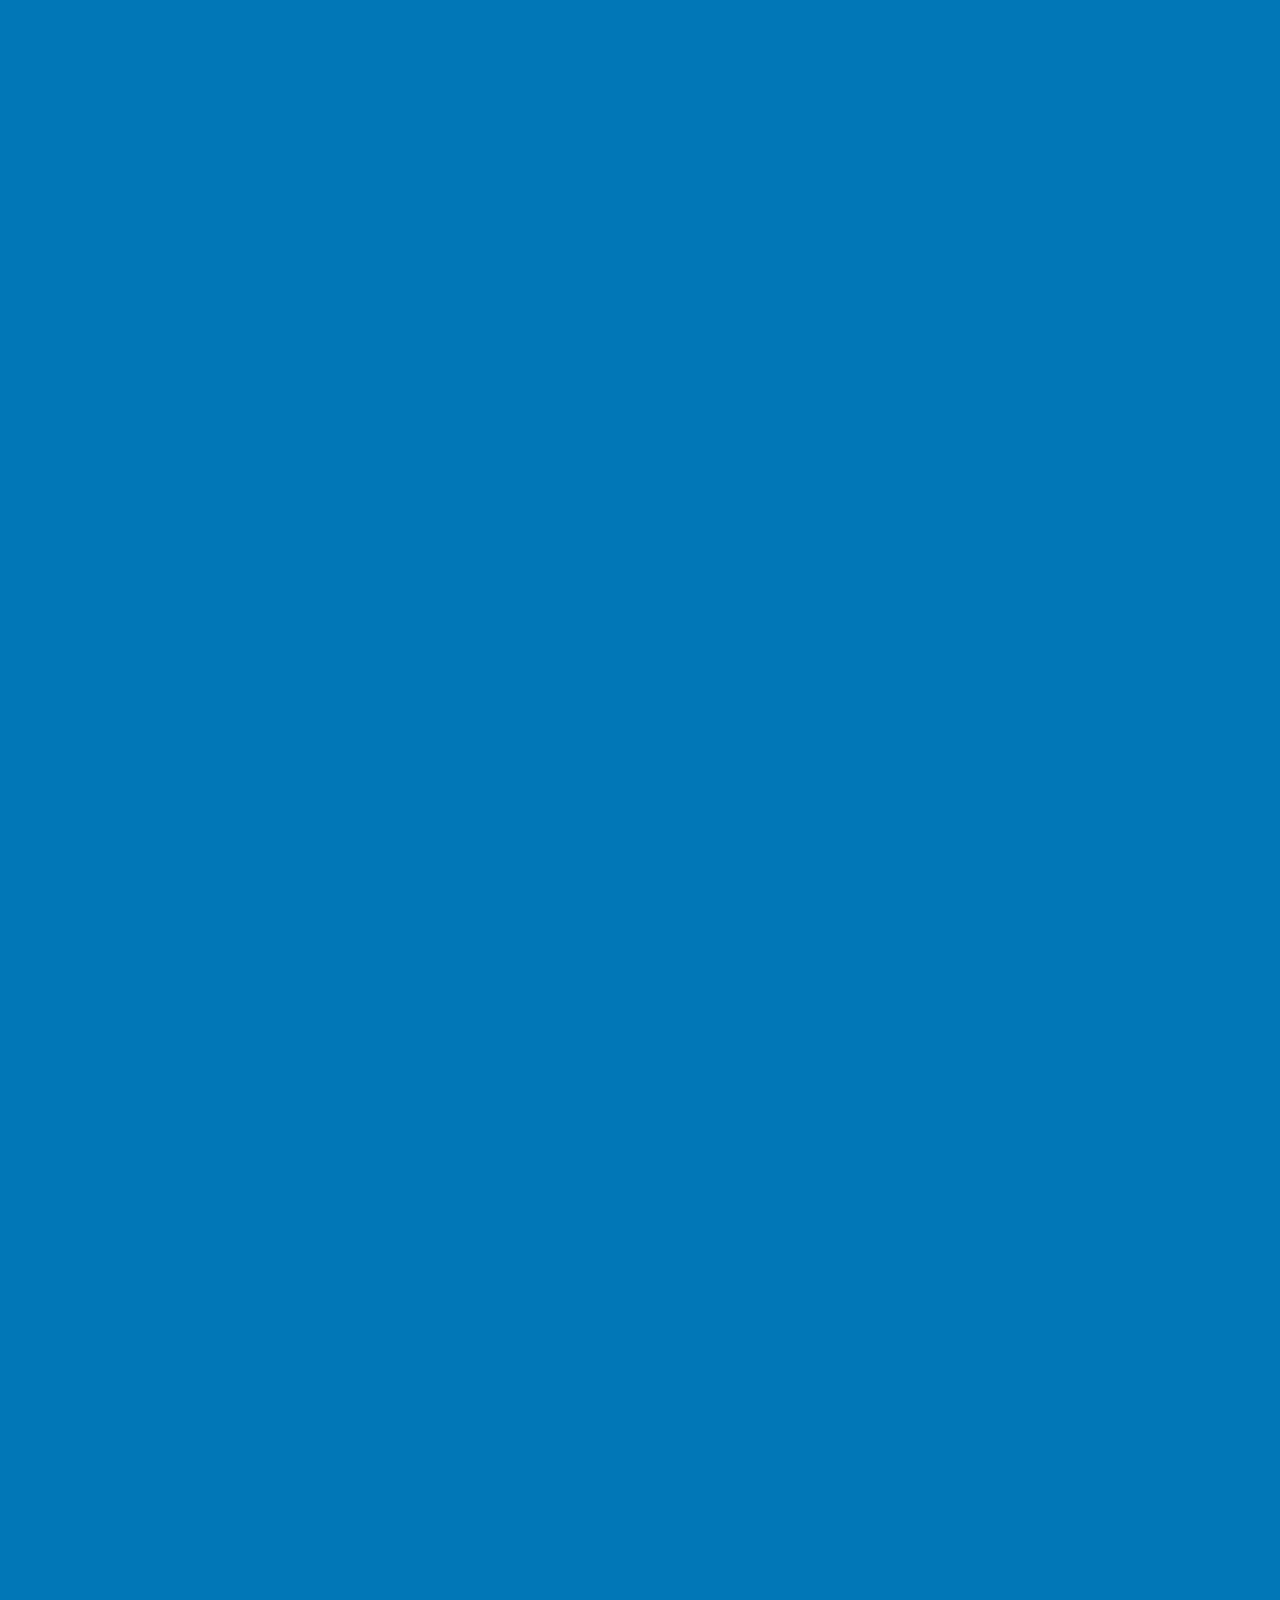
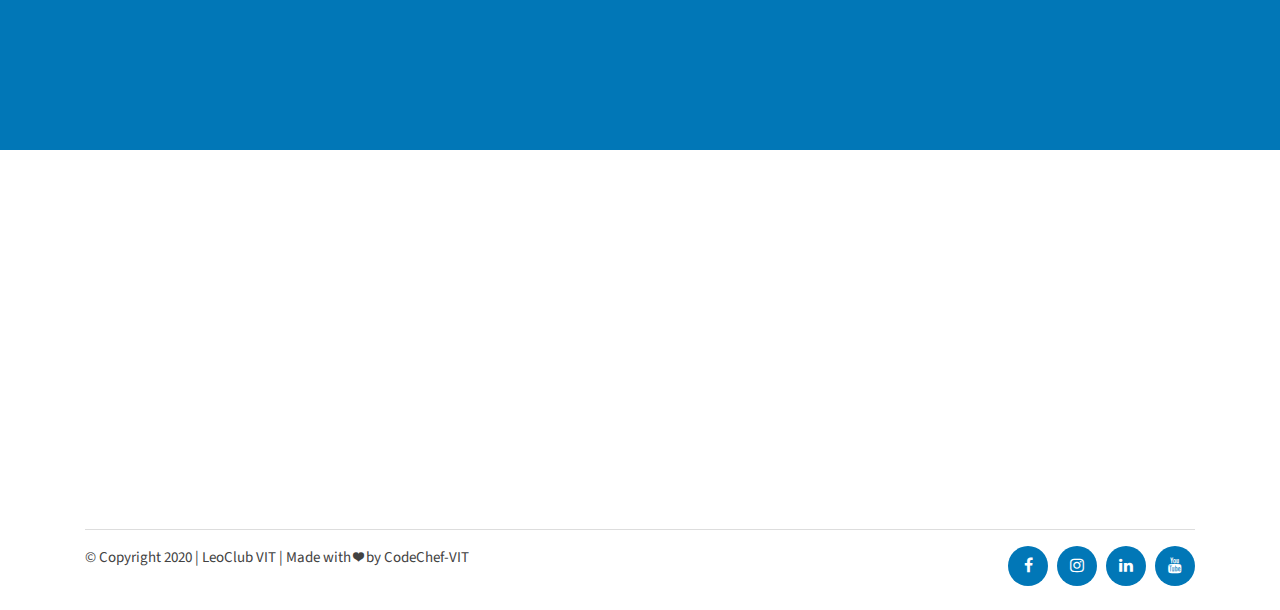
==== commit 2643ddad: "small corrections" ====
--- a/index.html
+++ b/index.html
@@ -119,39 +119,39 @@
     <!-- Navbar -->
     <div class="container">
         <nav class="navbar navbar-expand-lg navbar-custom fixed-top">
-            <a class="navbar-brand" href="#"><img src="assets/img/12742652_890527804379198_7434558683659439542_n.jpg" alt="LeoClub"
-                    class="img-fluid logo mt-1"></a>
-            <button class="navbar-toggler custom-toggler" type="button" data-toggle="collapse" data-target="#navbarNav"
-                aria-controls="navbarNav" aria-expanded="false" aria-label="Toggle navigation">
-                <span class="navbar-toggler-icon"></span>
-            </button>
-            <div class="collapsing navbar-collapse" id="navbarNav">
-                <ul class="navbar-nav ml-auto mb-0">
-                    <div class="dropdown-divider"></div>
-                    <li class="nav-item mx-auto">
-                        <a class="nav-link mx-5" href="index.html"  >Home<span
-                            class="sr-only">(current)</span></a>
-                    </li>
-                    <div class="dropdown-divider"></div>
-                    <li class="nav-item mx-auto">
-                        <a class="nav-link mx-5" href="#main-about" >About <span
-                                class="sr-only">(current)</span></a>
-                    </li>
-                    <div class="dropdown-divider"></div>
-                    <li class="nav-item mx-auto">
-                        <a class="nav-link mx-5" href="#events" >Events<span
-                            class="sr-only">(current)</span></a>
-                    </li>
-                    <div class="dropdown-divider"></div>
-                    <li class="nav-item mx-auto">
-                        <a class="nav-link mx-5" href="#Board" >Our Team<span
-                            class="sr-only">(current)</span></a>
-                    </li>
-                    
-                </ul>
-            </div>
-        </nav>
-    </div>
+          <a class="navbar-brand" href="#"><img src="assets/img/12742652_890527804379198_7434558683659439542_n.jpg" alt="LeoClub"
+            class="img-fluid logo mt-1"></a>
+          <button class="navbar-toggler custom-toggler" type="button" data-toggle="collapse" data-target="#navbarNav"
+              aria-controls="navbarNav" aria-expanded="false" aria-label="Toggle navigation">
+              <span class="navbar-toggler-icon"></span>
+          </button>
+    <div class="collapse navbar-collapse" id="navbarNav">
+        <ul class="navbar-nav ml-auto mb-0">
+            <div class="dropdown-divider"></div>
+            <li class="nav-item mx-auto">
+                <a class="nav-link mx-5" href="index.html">Home<span
+                    class="sr-only">(current)</span></a>
+            </li>
+            <div class="dropdown-divider"></div>
+            <li class="nav-item mx-auto">
+                <a class="nav-link mx-5" href="#main-about">About <span
+                        class="sr-only">(current)</span></a>
+            </li>
+            <div class="dropdown-divider"></div>
+            <li class="nav-item mx-auto">
+                <a class="nav-link mx-5" href="#events">Events<span
+                    class="sr-only">(current)</span></a>
+            </li>
+            <div class="dropdown-divider"></div>
+            <li class="nav-item mx-auto">
+                <a class="nav-link mx-5" href="#Board">Our Team<span
+                    class="sr-only">(current)</span></a>
+            </li>
+            
+        </ul>
+    </div>
+</nav>
+</div>
     <!--<div class="container">
         <div class="row mt-5 mb-4">
             <div class="col-12 col-md-6 center-me">
@@ -491,17 +491,17 @@
           </div>  
         </div>
       </section>
-      
     <!--Board-->
     <div class="board">
+    <div class="board-bg">
     <div class="container-fluid ">
-        <h2 id="Board" style="text-align: center;" class="font-weight-bold mt-5 section-header" data-aos="fade-up" data-aos-duration="1000" data-aos-once="true" data-aos-once="true" data-aos-once="true"><br>Board 20-21</h2><br>
+        <h2 id="Board" style="text-align: center;" class="font-weight-bold mt-5 section-header" data-aos="fade-up" data-aos-duration="1000" data-aos-once="true" data-aos-once="true" data-aos-once="true"><br><br><br>Board 20-21</h2><br>
         <div class="row row-1">
             
             <div class="col-md-4">
                 <div class="team-member1 b1 team-member" data-aos="fade-up" data-aos-duration="1000" data-aos-once="true" data-aos-once="true" data-aos-once="true">
                     <img src="assets/img/board/1.jpeg" alt="president"/>
-                    <h3>Azeez Abdul</h3>
+                    <h3>Azez Abdul</h3>
                     <p> President</p>
                 </div>
             </div><br>
@@ -577,6 +577,7 @@
            
         </div>
     </div>
+  </div>
   </div>
 <!--Coordinator Section-->
 <div class="bg">
@@ -691,7 +692,7 @@
                     <ul class="footer-links" data-aos="fade-up" data-aos-duration="1000" data-aos-once="true">
                         
                         <li><b>Phone: </b><a href="tel:+917659037777">+917659037777</a></li>
-                        <li><b>Email: </b><a href="mailto:leoclub.vit@gmail.com">leoclub.vit@gmail.com</a></li>
+                        <li><b>Email: </b><a href="leoclub.vit@gmail.com">leoclub.vit@gmail.com</a></li>
                     </ul>
                 </div>
             </div>
@@ -737,4 +738,4 @@
     
 </body>
 
-</html>
+</html>--- a/assets/css/index.css
+++ b/assets/css/index.css
@@ -614,11 +614,17 @@
     }
   }
 /*----Board----*/
-.board > .container-fluid{
+.board-bg > .container-fluid{
     padding-left: 11%;
     padding-right: 11%;
 }
-body > .board
+@media (max-width:768px) {
+    .board-bg > .container-fluid{
+        padding-left: 0;
+        padding-right: 0;
+    }
+}
+body > .board > .board-bg
 {
     background:#0177B7;
 
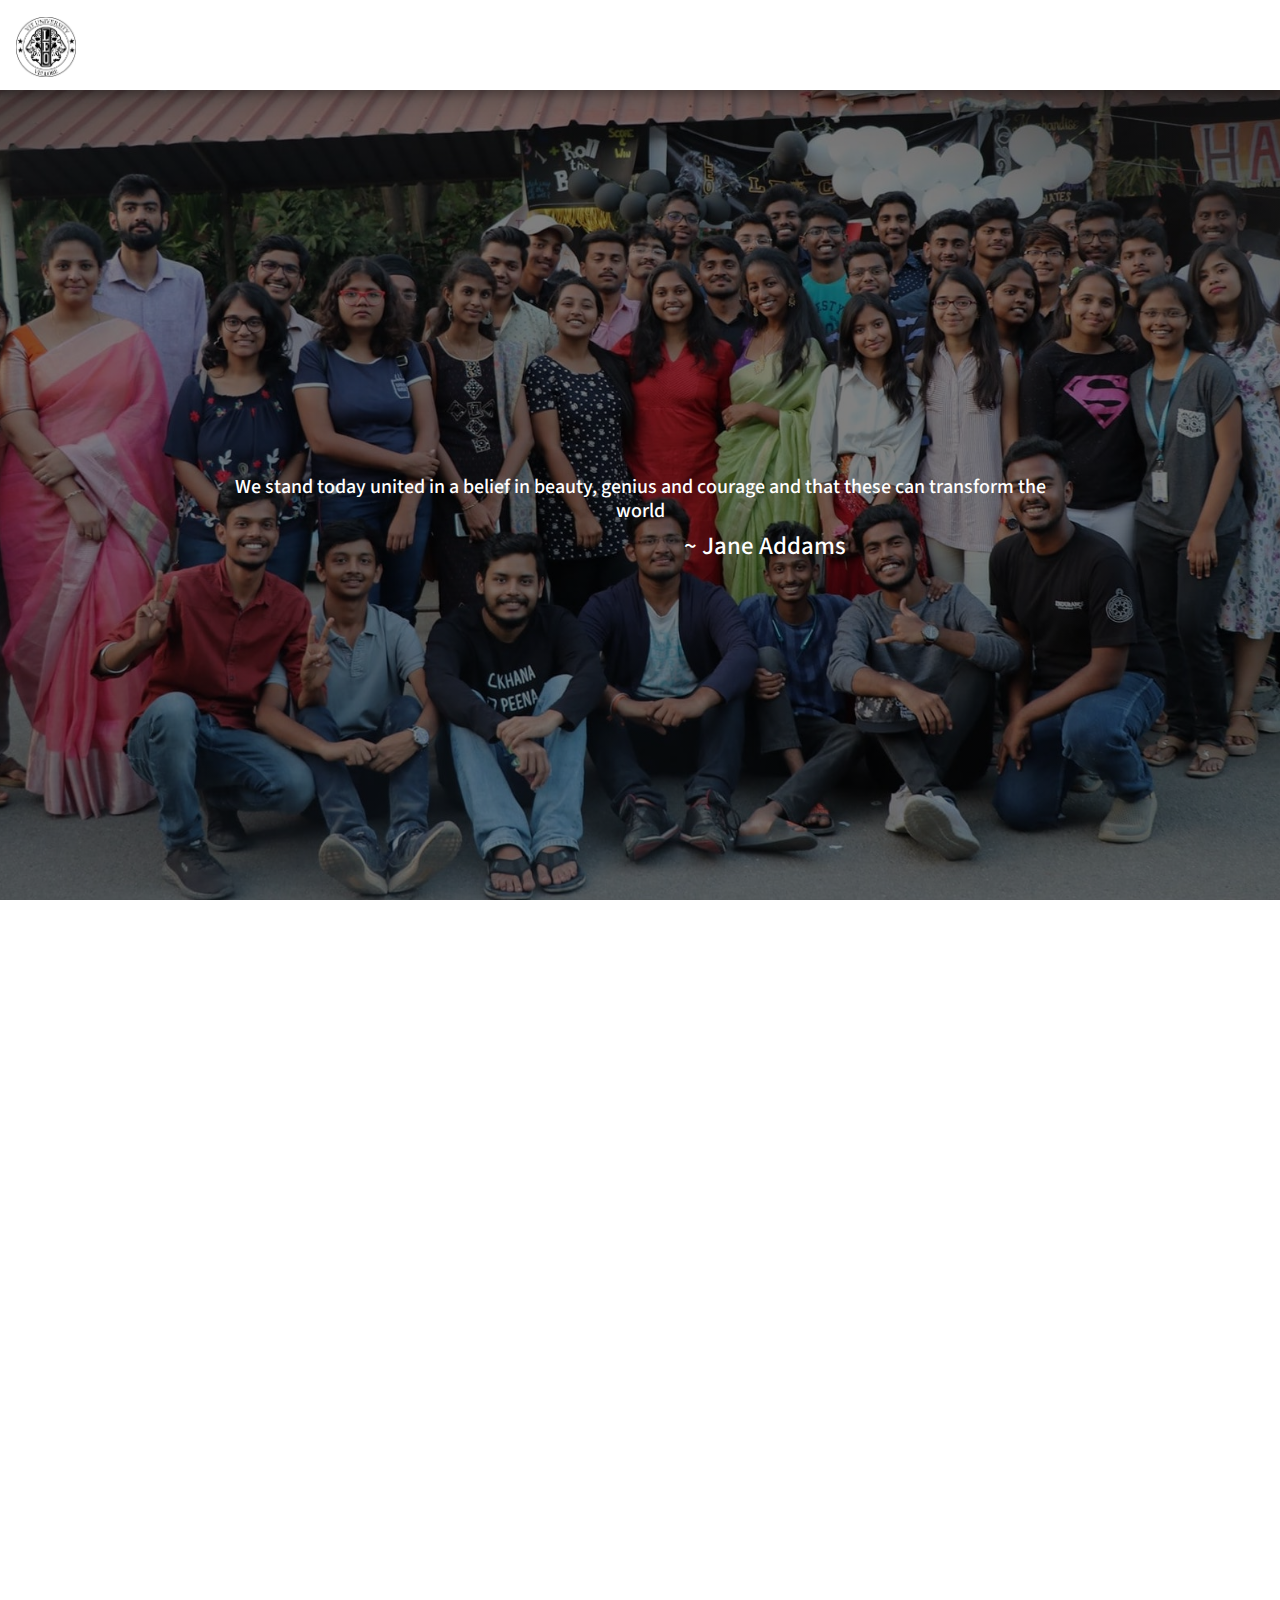
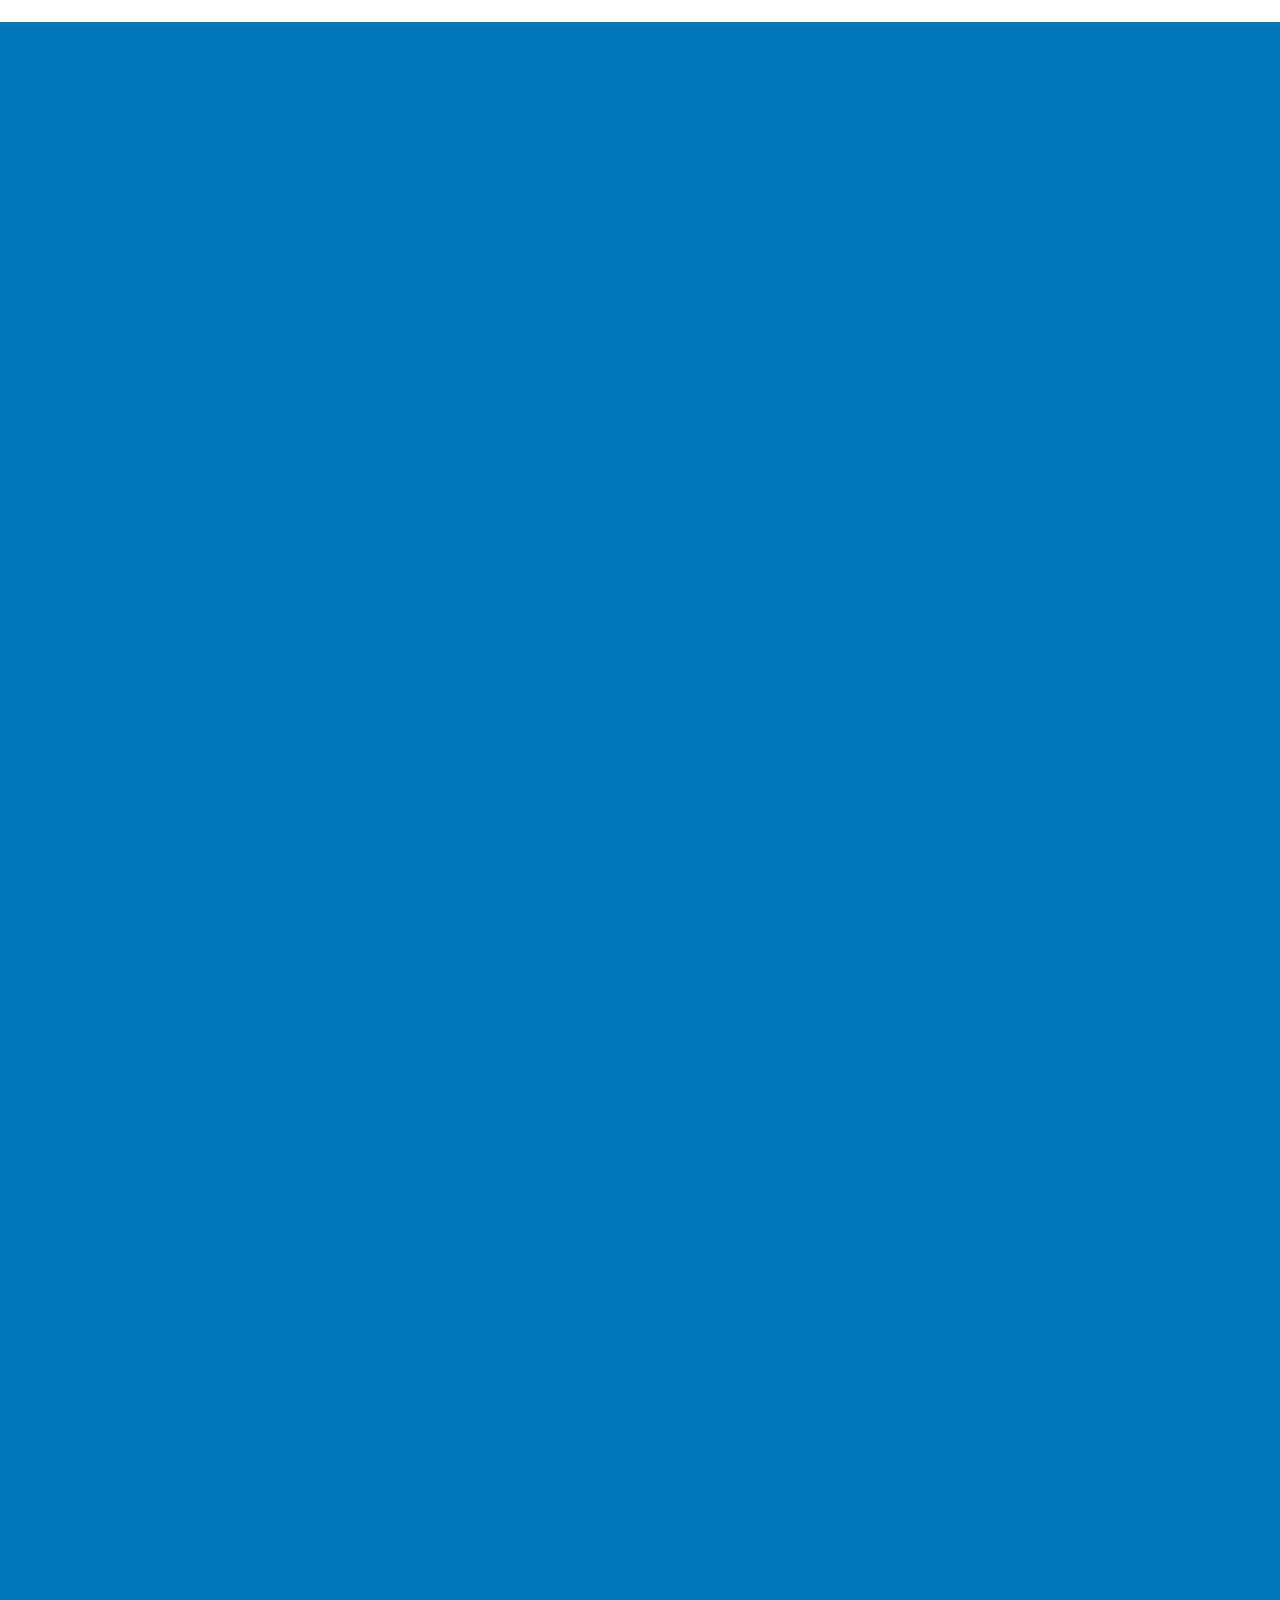
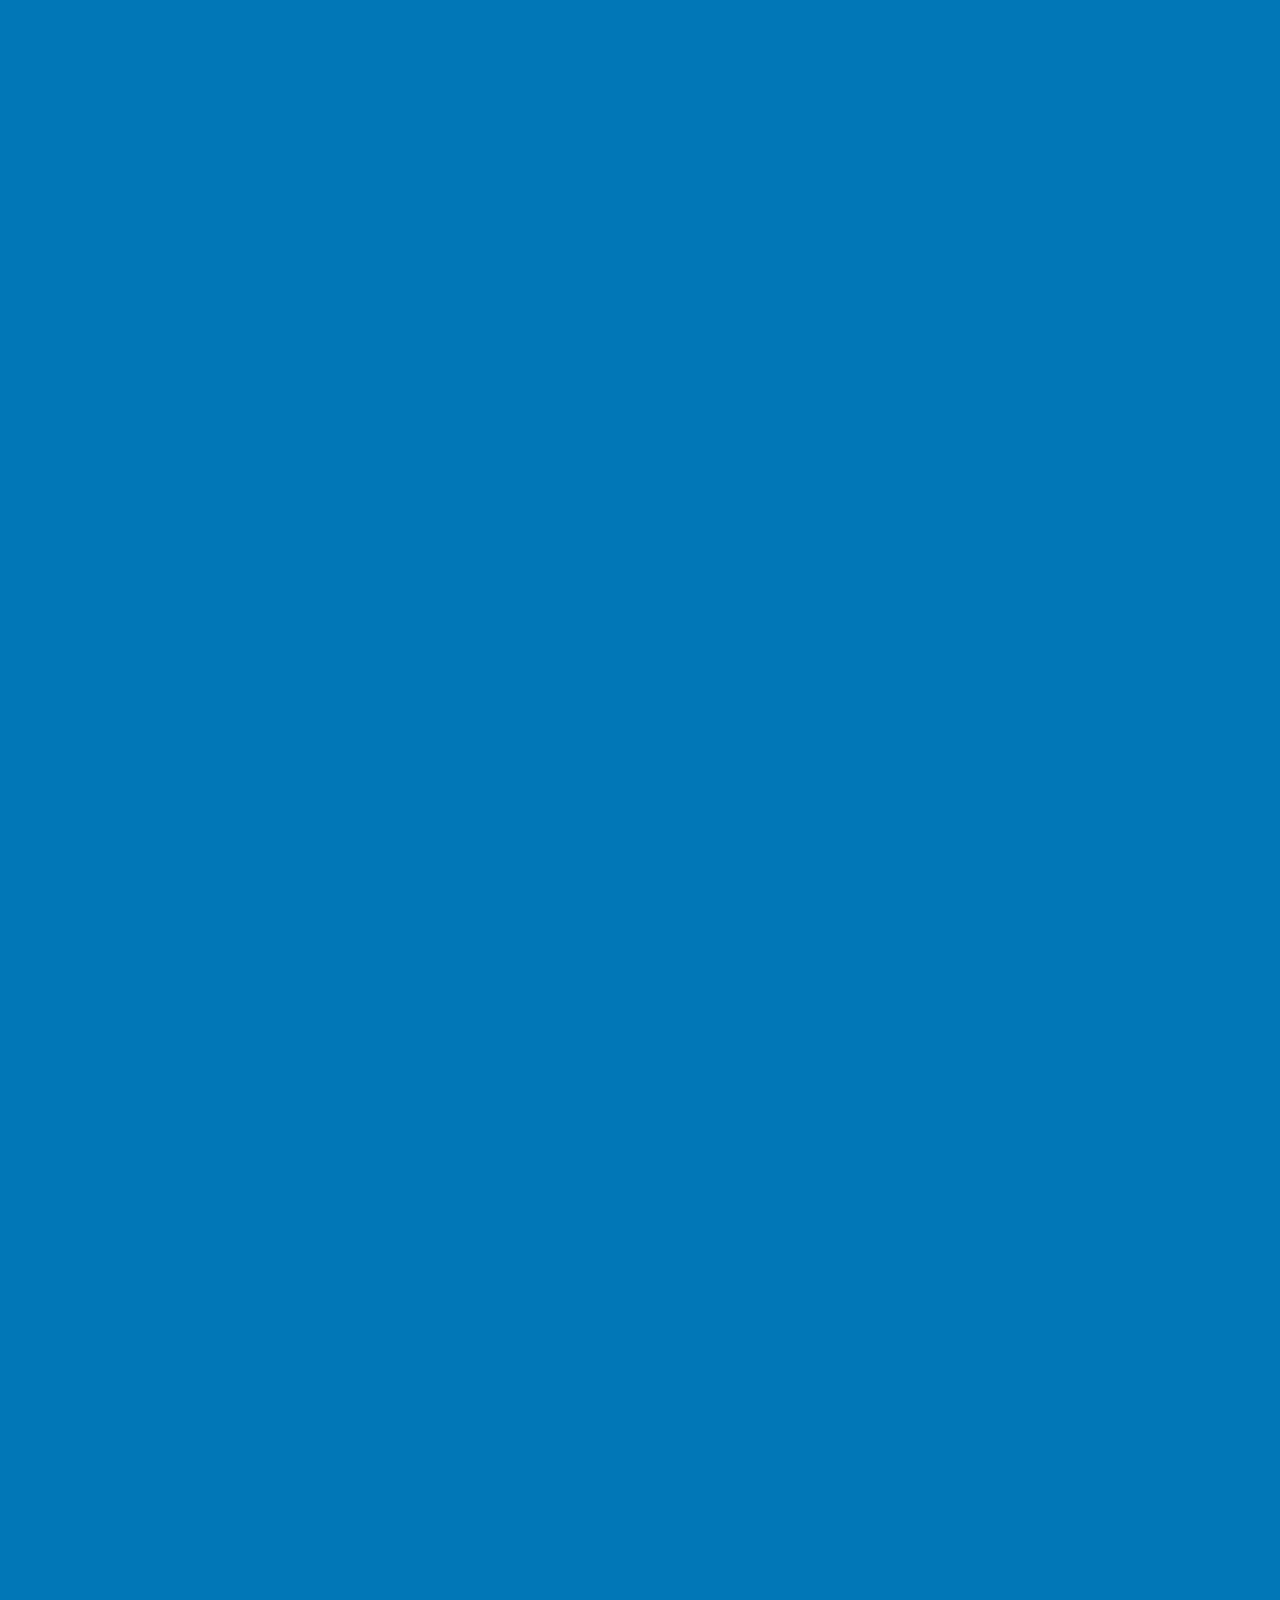
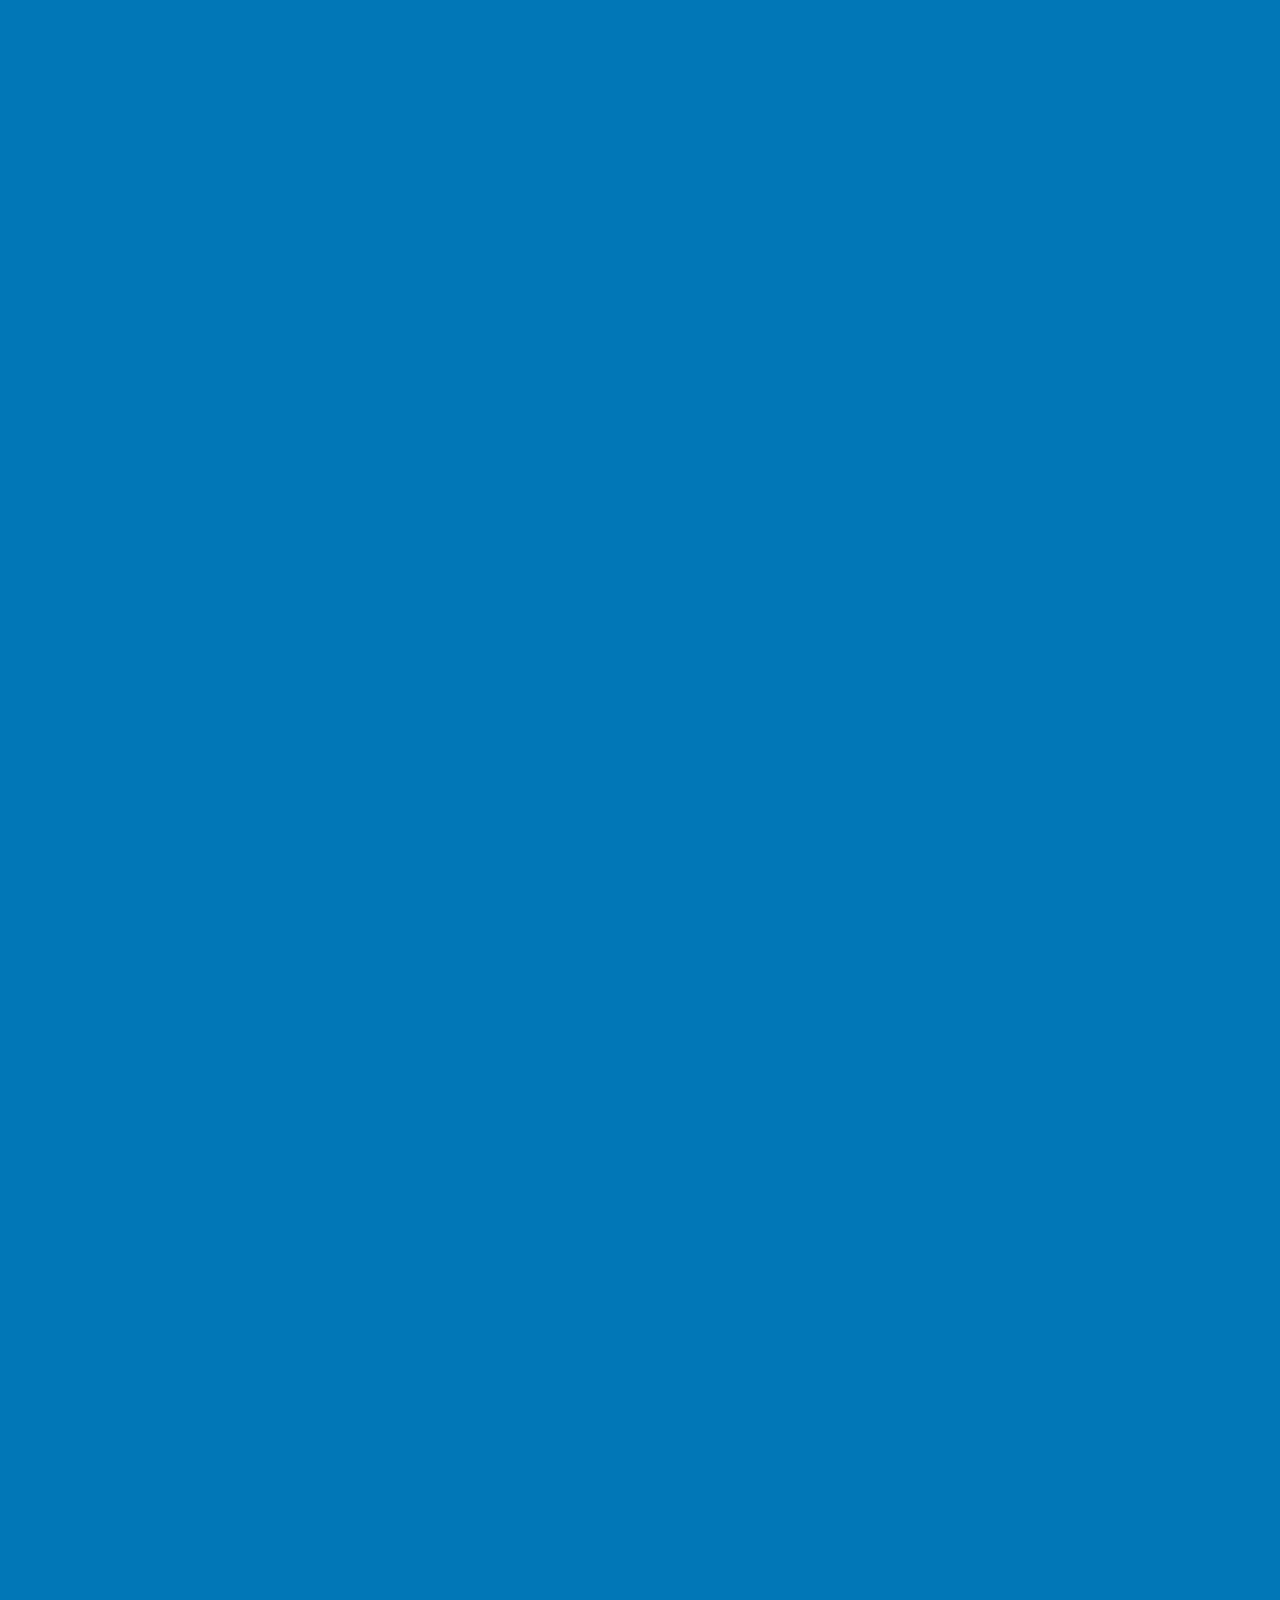
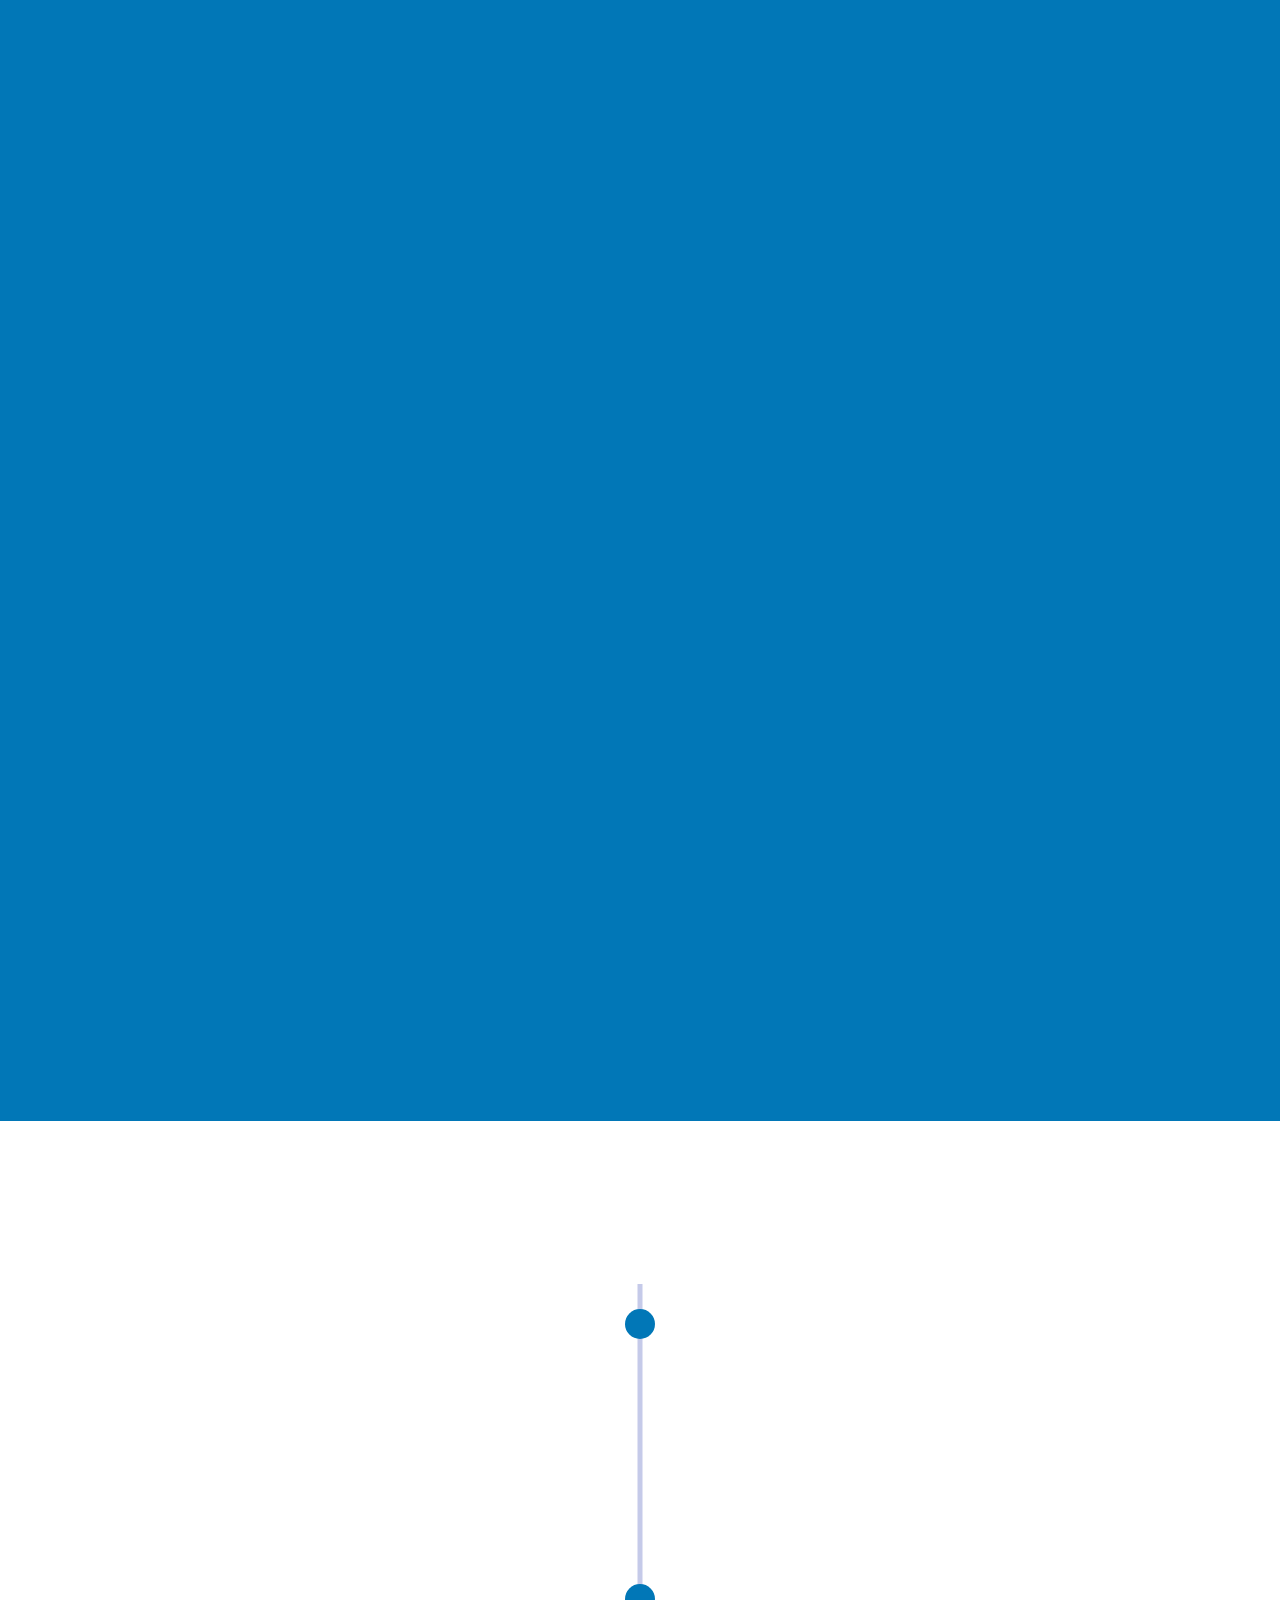
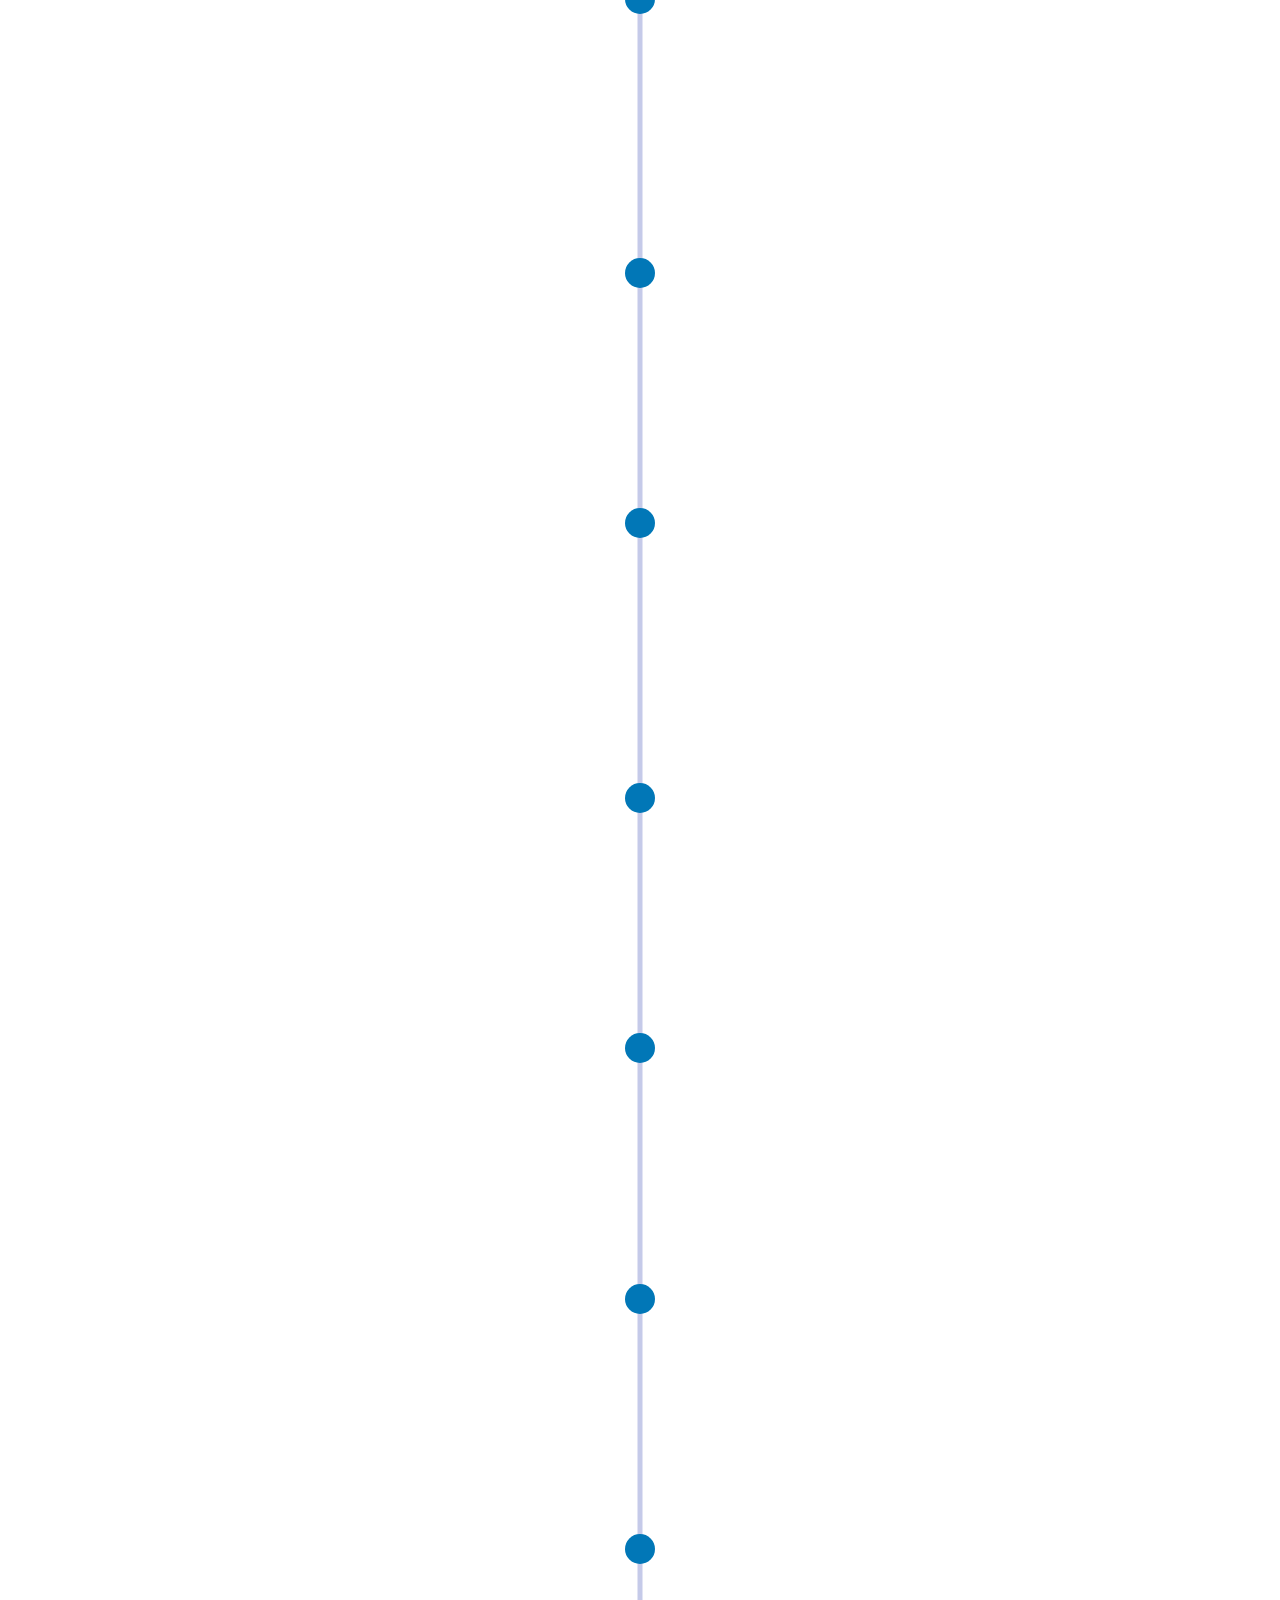
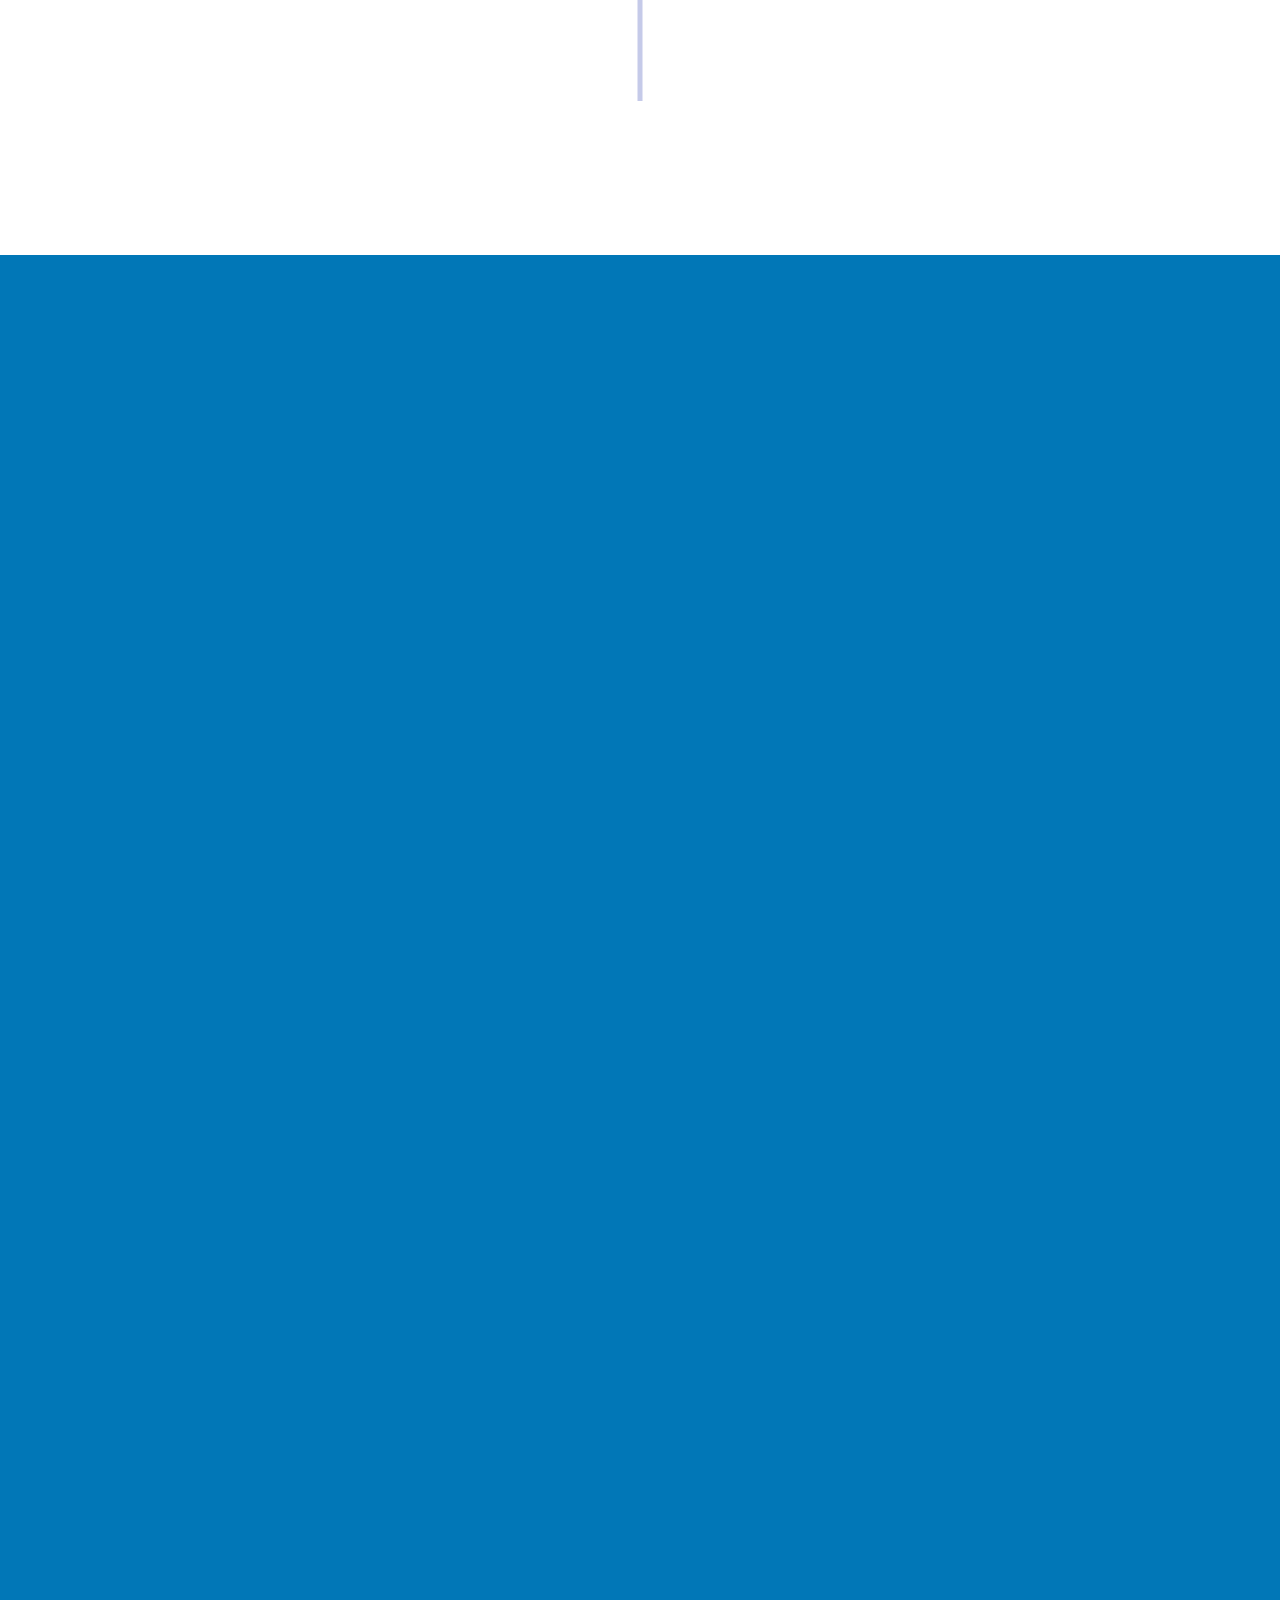
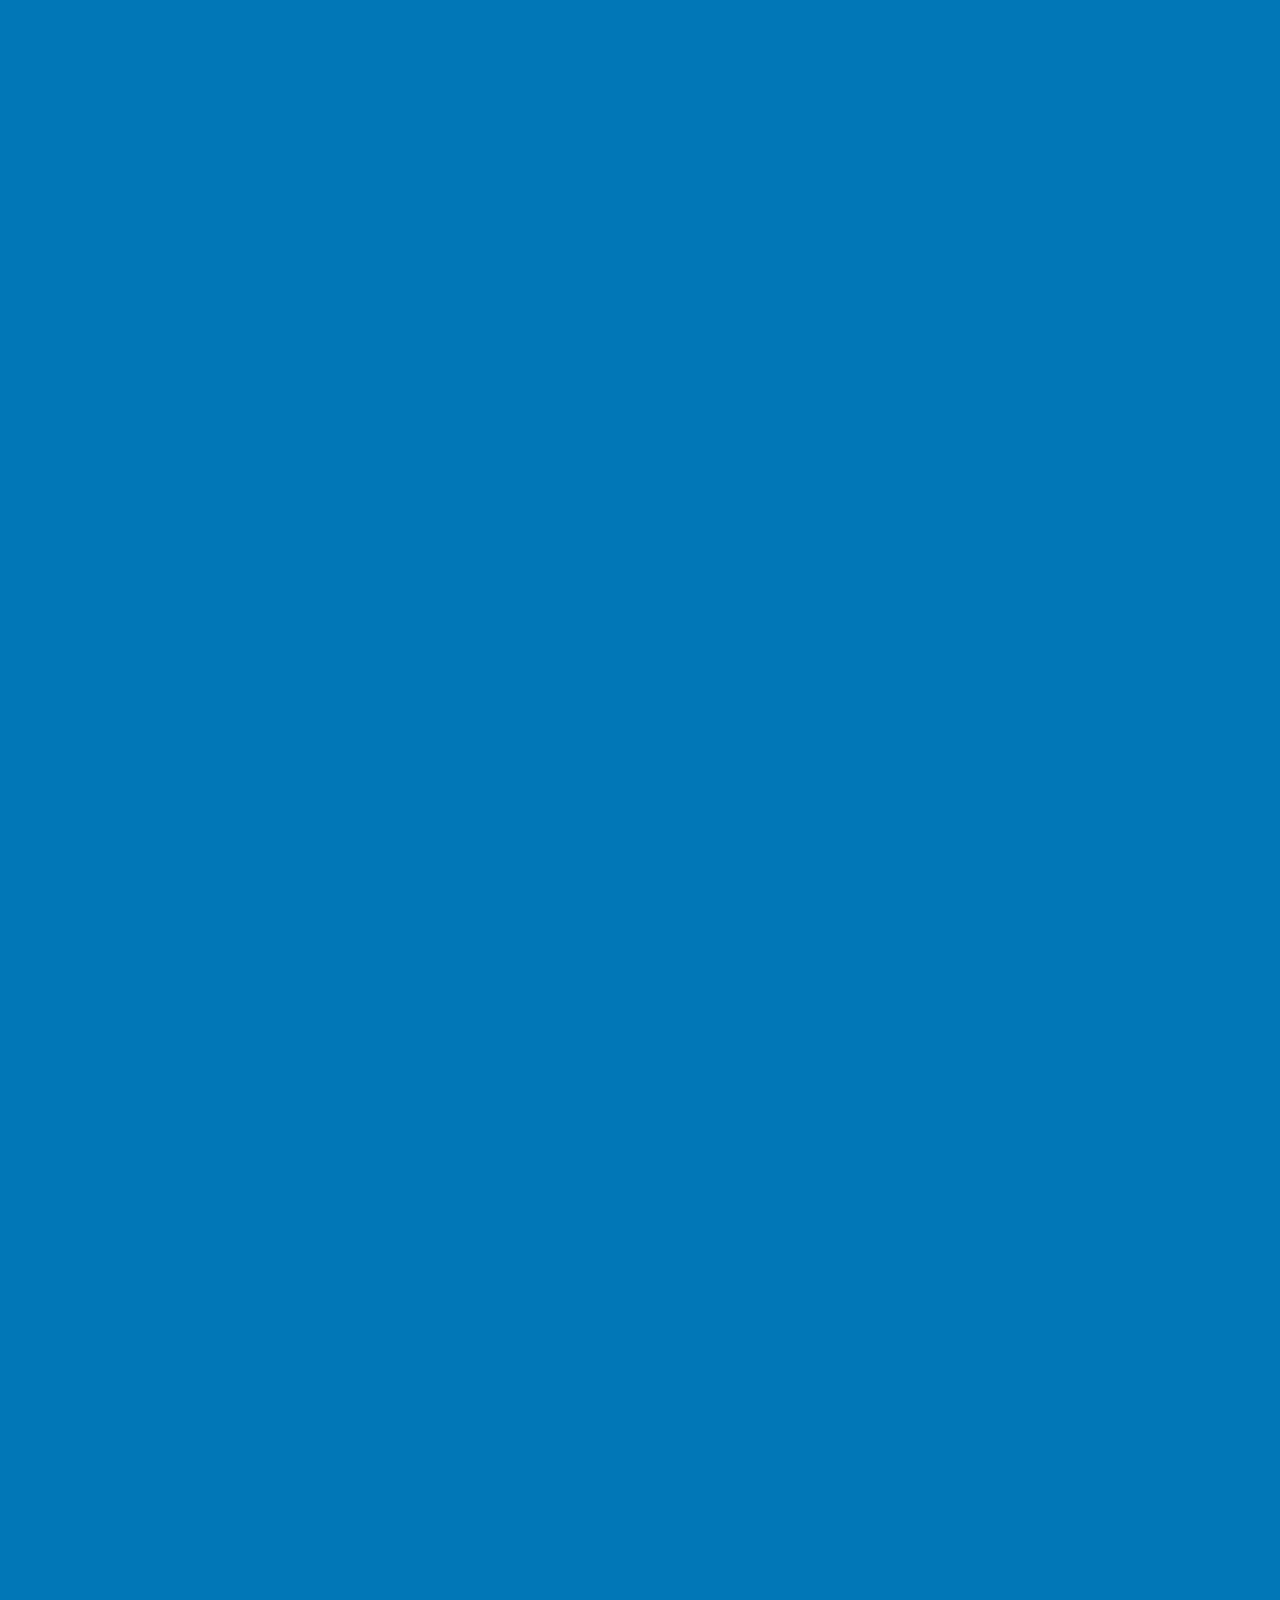
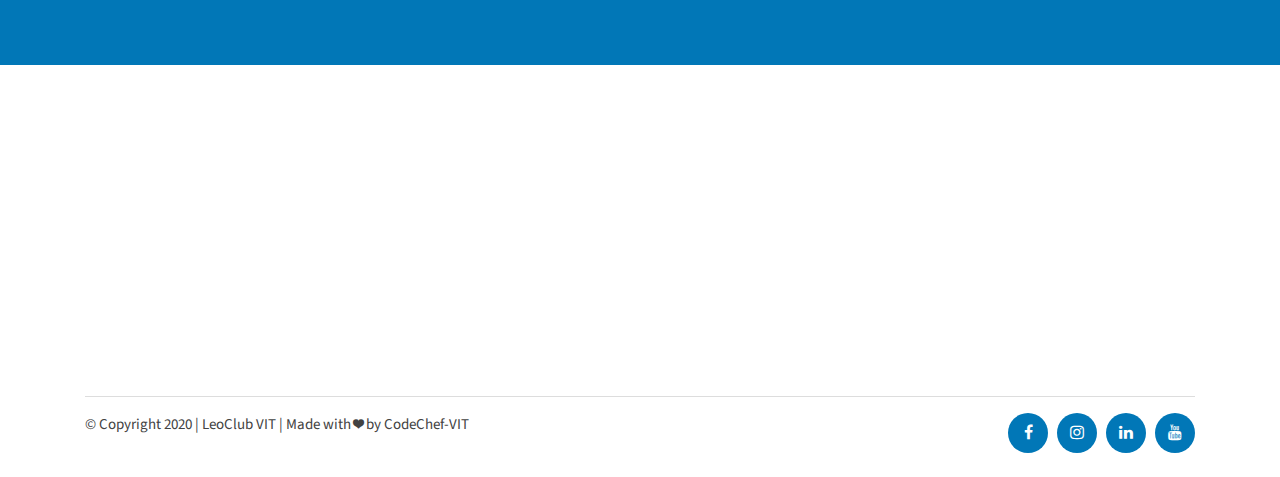
==== commit 93e595aa: "minor changes" ====
--- a/index.html
+++ b/index.html
@@ -2,226 +2,184 @@
 <html lang="en">
 
 <head>
-    <!-- Meta Tags For SEO -->
-   <meta http-equiv="X-UA-Compatible" content="ie=edge">
-
-
-    <meta charset="utf-8">
-
-
-    <meta name="viewport" content="width=device-width, initial-scale=1, shrink-to-fit=no">
-
-
-   <meta name="description" content="LeoClub VIT">
-
-
-   <meta name="keywords" content="LeoClub,NGO,Lions Club,VIT,Tamil Nadu,India">
-
-
-   <meta name="author" content="Aarushi Shrestha & Yasharth Tripathi">
-
-
-   <meta name="copyright" content="LeoClub VIT">
-
-
-   <meta name="language" content="en">
-
-
-   <meta name="url" content="https://leoclubvit.com">
-
-
-   <meta name="category" content="">
-
-
-   <meta name="coverage" content="Worldwide">
-
-
-   <meta name="rating" content="General">
-
-
-   <meta name="og:phone_number" content="‭+916204922616‬,‭+918840744576">
-
-
-   <meta name="og:country-name" content="USA,Britain,UK,India">
-
-
-   <meta name="og:region" content="India,USA,UK,Britain">
-
-
-   <meta name="og:site_name" content="LeoClub VIT">
-
-
-   <meta property="og:type" content="website">
-
-
-   <meta property="og:title" content="LeoCLub VIT">
-
-
-   <meta property="og:description"
-
-
-       content="">
-
-
-   <meta property="og:url" content="https://leoclubvit.com">
-
-
-   <meta property="og:site_name" content="LeoClub VIT">
-
-
-   <meta itemprop="name" content="Leo Club VIT">
-
-
-   <meta itemprop="description" content="Official Website for the Leo Club VIT,Vellore">
-
-
-   <link rel="canonical" href="https://leoclubvit.com">
-    <!-- <link rel="canonical" href=""> -->
-
-
-    <!-- Title -->
-    <title>LeoClub VIT</title>
-
-    <!-- Linking Favicon, Apple Touch Icon, Font Awesome, AOS, Bootstrap & CSS -->
-<link rel="apple-touch-icon" sizes="57x57" href="assets/img/fav and apple icons/apple-icon-57x57.png">
-<link rel="apple-touch-icon" sizes="60x60" href="assets/img/fav and apple icons/apple-icon-60x60.png">
-<link rel="apple-touch-icon" sizes="72x72" href="assets/img/fav and apple icons/apple-icon-72x72.png">
-<link rel="apple-touch-icon" sizes="76x76" href="assets/img/fav and apple icons/apple-icon-76x76.png">
-<link rel="apple-touch-icon" sizes="114x114" href="assets/img/fav and apple icons/apple-icon-114x114.png">
-<link rel="apple-touch-icon" sizes="120x120" href="assets/img/fav and apple icons/apple-icon-120x120.png">
-<link rel="apple-touch-icon" sizes="144x144" href="assets/img/fav and apple icons/apple-icon-144x144.png">
-<link rel="apple-touch-icon" sizes="152x152" href="assets/img/fav and apple icons/apple-icon-152x152.png">
-<link rel="apple-touch-icon" sizes="180x180" href="assets/img/fav and apple icons/apple-icon-180x180.png">
-<link rel="icon" type="image/png" sizes="192x192"  href="assets/img/fav and apple icons/android-icon-192x192.png">
-<link rel="icon" type="image/png" sizes="32x32" href="assets/img/fav and apple icons/favicon-32x32.png">
-<link rel="icon" type="image/png" sizes="96x96" href="assets/img/fav and apple icons/favicon-96x96.png">
-<link rel="icon" type="image/png" sizes="16x16" href="assets/img/fav and apple icons/favicon-16x16.png">
-<link rel="manifest" href="assets/img/fav and apple icons/manifest.json">
-<meta name="msapplication-TileColor" content="#ffffff">
-<meta name="msapplication-TileImage" content="assets/img/fav and apple icons/ms-icon-144x144.png">
-<meta name="theme-color" content="#ffffff">
-    
-    <link rel="stylesheet" href="https://stackpath.bootstrapcdn.com/bootstrap/4.4.1/css/bootstrap.min.css"
-        integrity="sha384-Vkoo8x4CGsO3+Hhxv8T/Q5PaXtkKtu6ug5TOeNV6gBiFeWPGFN9MuhOf23Q9Ifjh" crossorigin="anonymous">
-    <link rel="stylesheet" href="https://cdnjs.cloudflare.com/ajax/libs/font-awesome/4.7.0/css/font-awesome.min.css">
-    <link rel="stylesheet" href="https://cdnjs.cloudflare.com/ajax/libs/animate.css/3.7.2/animate.min.css">
-    <link href="https://unpkg.com/aos@2.3.1/dist/aos.css" rel="stylesheet">
-    <link rel="stylesheet" href="assets/css/index.css">
-    <script src="https://code.jquery.com/jquery-3.4.1.slim.min.js"
-        integrity="sha384-J6qa4849blE2+poT4WnyKhv5vZF5SrPo0iEjwBvKU7imGFAV0wwj1yYfoRSJoZ+n"
-        crossorigin="anonymous"></script>
-    
+
+  <!-- Meta Tags For SEO -->
+  <meta http-equiv="X-UA-Compatible" content="ie=edge">
+  <meta charset="UTF-8">
+  <meta name="viewport" content="width=device-width, initial-scale=1, shrink-to-fit=no">
+  <meta name="description"
+    content="The VIT University Leo Club is a part of Lions Clubs International, a network of volunteers who work together to answer the needs that challenge communities.">
+  <meta name="keywords" content="LeoClub,NGO,Lions Club,VIT,Tamil Nadu,India,Non-Government Organisation,Vellore">
+  <meta name="author" content="Aarushi Shrestha & Yasharth Tripathi">
+  <meta name="copyright" content="Leo Club VIT">
+  <meta name="language" content="en">
+  <meta name="url" content="https://www.leoclubvit.com">
+  <meta name="category" content="NGO">
+  <meta name="coverage" content="Worldwide">
+  <meta name="rating" content="General">
+  <meta name="og:phone_number" content="‭+917659037777">
+  <meta name="og:country-name" content="India">
+  <meta name="og:region" content="Delhi, Chennai, Mumbai, Vellore, Kolkatta, Bangalore, Gurgaon,">
+  <meta name="og:site_name" content="Leo Club VIT">
+  <meta property="og:type" content="website">
+  <meta property="og:title" content="Leo Club VIT">
+  <meta property="og:description"
+    content="The VIT University Leo Club is a part of Lions Clubs International, a network of volunteers who work together to answer the needs that challenge communities.">
+  <meta property="og:url" content="https://www.leoclubvit.com">
+  <meta property="og:site_name" content="Leo Club VIT">
+  <meta name="twitter:card" content="website">
+  <meta name="twitter:site" content="Leo Club VIT">
+  <meta name="twitter:title" content="Leo Club VIT">
+  <meta property="og:image" itemprop="image" content="assets/img/favicon.png">
+  <meta name="twitter:description"
+    content="The VIT University Leo Club is a part of Lions Clubs International, a network of volunteers who work together to answer the needs that challenge communities.">
+  <meta name="twitter:creator" content="@akshatvg">
+  <meta itemprop="name" content="Leo Club VIT">
+  <meta itemprop="description"
+    content="The VIT University Leo Club is a part of Lions Clubs International, a network of volunteers who work together to answer the needs that challenge communities.">
+  <link rel="canonical" href="https://www.leoclubvit.com">
+
+  <!-- Title -->
+  <title>LeoClub VIT</title>
+
+  <!-- Linking Favicon, Apple Touch Icon, Font Awesome, AOS, Bootstrap & CSS -->
+  <link rel="apple-touch-icon" sizes="57x57" href="assets/img/fav_and_apple_icons/apple-icon-57x57.png">
+  <link rel="apple-touch-icon" sizes="60x60" href="assets/img/fav_and_apple_icons/apple-icon-60x60.png">
+  <link rel="apple-touch-icon" sizes="72x72" href="assets/img/fav_and_apple_icons/apple-icon-72x72.png">
+  <link rel="apple-touch-icon" sizes="76x76" href="assets/img/fav_and_apple_icons/apple-icon-76x76.png">
+  <link rel="apple-touch-icon" sizes="114x114" href="assets/img/fav_and_apple_icons/apple-icon-114x114.png">
+  <link rel="apple-touch-icon" sizes="120x120" href="assets/img/fav_and_apple_icons/apple-icon-120x120.png">
+  <link rel="apple-touch-icon" sizes="144x144" href="assets/img/fav_and_apple_icons/apple-icon-144x144.png">
+  <link rel="apple-touch-icon" sizes="152x152" href="assets/img/fav_and_apple_icons/apple-icon-152x152.png">
+  <link rel="apple-touch-icon" sizes="180x180" href="assets/img/fav_and_apple_icons/apple-icon-180x180.png">
+  <link rel="icon" type="image/png" sizes="192x192" href="assets/img/fav_and_apple_icons/android-icon-192x192.png">
+  <link rel="icon" type="image/png" sizes="32x32" href="assets/img/fav_and_apple_icons/favicon-32x32.png">
+  <link rel="icon" type="image/png" sizes="96x96" href="assets/img/fav_and_apple_icons/favicon-96x96.png">
+  <link rel="icon" type="image/png" sizes="16x16" href="assets/img/fav_and_apple_icons/favicon-16x16.png">
+  <link rel="manifest" href="assets/img/fav_and_apple_icons/manifest.json">
+  <meta name="msapplication-TileColor" content="#ffffff">
+  <meta name="msapplication-TileImage" content="assets/img/fav_and_apple_icons/ms-icon-144x144.png">
+  <meta name="theme-color" content="#ffffff">
+  <link rel="stylesheet" href="https://stackpath.bootstrapcdn.com/bootstrap/4.4.1/css/bootstrap.min.css"
+    integrity="sha384-Vkoo8x4CGsO3+Hhxv8T/Q5PaXtkKtu6ug5TOeNV6gBiFeWPGFN9MuhOf23Q9Ifjh" crossorigin="anonymous">
+  <link rel="stylesheet" href="https://cdnjs.cloudflare.com/ajax/libs/font-awesome/4.7.0/css/font-awesome.min.css">
+  <link rel="stylesheet" href="https://cdnjs.cloudflare.com/ajax/libs/animate.css/3.7.2/animate.min.css">
+  <link href="https://unpkg.com/aos@2.3.1/dist/aos.css" rel="stylesheet">
+  <link rel="stylesheet" href="assets/css/index.css">
+  <script src="https://code.jquery.com/jquery-3.4.1.slim.min.js"
+    integrity="sha384-J6qa4849blE2+poT4WnyKhv5vZF5SrPo0iEjwBvKU7imGFAV0wwj1yYfoRSJoZ+n"
+    crossorigin="anonymous"></script>
 
 </head>
 
 <body>
 
-    <!-- Navbar -->
-    <div class="container">
-        <nav class="navbar navbar-expand-lg navbar-custom fixed-top">
-          <a class="navbar-brand" href="#"><img src="assets/img/12742652_890527804379198_7434558683659439542_n.jpg" alt="LeoClub"
-            class="img-fluid logo mt-1"></a>
-          <button class="navbar-toggler custom-toggler" type="button" data-toggle="collapse" data-target="#navbarNav"
-              aria-controls="navbarNav" aria-expanded="false" aria-label="Toggle navigation">
-              <span class="navbar-toggler-icon"></span>
-          </button>
-    <div class="collapse navbar-collapse" id="navbarNav">
+  <!-- Navbar -->
+  <div class="container">
+    <nav class="navbar navbar-expand-lg navbar-custom fixed-top">
+      <a class="navbar-brand" href="#"><img src="assets/img/12742652_890527804379198_7434558683659439542_n.jpg"
+          alt="LeoClub" class="img-fluid logo mt-1"></a>
+      <button class="navbar-toggler custom-toggler" type="button" data-toggle="collapse" data-target="#navbarNav"
+        aria-controls="navbarNav" aria-expanded="false" aria-label="Toggle navigation">
+        <span class="navbar-toggler-icon"></span>
+      </button>
+      <div class="collapsing navbar-collapse" id="navbarNav">
         <ul class="navbar-nav ml-auto mb-0">
-            <div class="dropdown-divider"></div>
-            <li class="nav-item mx-auto">
-                <a class="nav-link mx-5" href="index.html">Home<span
-                    class="sr-only">(current)</span></a>
-            </li>
-            <div class="dropdown-divider"></div>
-            <li class="nav-item mx-auto">
-                <a class="nav-link mx-5" href="#main-about">About <span
-                        class="sr-only">(current)</span></a>
-            </li>
-            <div class="dropdown-divider"></div>
-            <li class="nav-item mx-auto">
-                <a class="nav-link mx-5" href="#events">Events<span
-                    class="sr-only">(current)</span></a>
-            </li>
-            <div class="dropdown-divider"></div>
-            <li class="nav-item mx-auto">
-                <a class="nav-link mx-5" href="#Board">Our Team<span
-                    class="sr-only">(current)</span></a>
-            </li>
-            
+          <div class="dropdown-divider"></div>
+          <li class="nav-item mx-auto">
+            <a class="nav-link mx-5" href="index.html">Home<span class="sr-only">(current)</span></a>
+          </li>
+          <div class="dropdown-divider"></div>
+          <li class="nav-item mx-auto">
+            <a class="nav-link mx-5" href="#main-about">About <span class="sr-only">(current)</span></a>
+          </li>
+          <div class="dropdown-divider"></div>
+          <li class="nav-item mx-auto">
+            <a class="nav-link mx-5" href="#events">Events<span class="sr-only">(current)</span></a>
+          </li>
+          <div class="dropdown-divider"></div>
+          <li class="nav-item mx-auto">
+            <a class="nav-link mx-5" href="#Board">Our Team<span class="sr-only">(current)</span></a>
+          </li>
         </ul>
-    </div>
-</nav>
-</div>
-    <!--<div class="container">
-        <div class="row mt-5 mb-4">
-            <div class="col-12 col-md-6 center-me">
-                <h1 class="font-weight-bold" data-aos="fade-up" data-aos-duration="1000" data-aos-once="true" data-aos-once="true" data-aos-once="true">LEO CLUB</h1>
-                <h1 class="font-weight-bold" data-aos="fade-up" data-aos-duration="1000" data-aos-once="true" data-aos-once="true" data-aos-once="true"> <span
-                        class="fame">VIT</span> Vellore </h1>
-            </div>
-            <div class="col-12 col-md-6 center-me">
-                <p class="light-color" data-aos="fade-up" data-aos-duration="1000" data-aos-once="true" data-aos-once="true" data-aos-once="true" style="margin-top: 35px; font-size: 18px;">A life not lived for others is not a life.</p>
-            </div>
-        </div>
-    </div>-->
-    
-    <!---Background--->
-    <div class="header-img .img-fluid ">
-    <br>
-
+      </div>
+    </nav>
+  </div>
+
+  <!---Background--->
+  <div class="header-img .img-fluid ">
+    <br>
     <div class=" bg-text landing-text">
       <h5>We stand today united in a belief in beauty, genius and courage and that these can transform the world</h5>
       <h1 style="font-size: 25px !important; margin-left: 250px;">~ Jane Addams</h1>
       <p></p>
     </div>
-    </div>
-    <!--End Background-->
-    <!-- Main Content -->
-    <section id="main-about">
-        <div class="container p-5">
-            <div class="row justify-content-left">
-                <h2 class="font-weight-bold mt-5" data-aos="fade-up" data-aos-duration="1000" data-aos-once="true" data-aos-once="true" data-aos-once="true">About us</h2>
-            </div>
-            <div class=" justify-content-left">
-                <h6 class="row font-weight-bold mt-3" data-aos="fade-up" data-aos-duration="1000" data-aos-once="true">What does LEO stand for?</h6>
-                <p class="special-text" data-aos="fade-up" data-aos-duration="1000" data-aos-once="true">L - Leadership;</p>
-                <p class="special-text" data-aos="fade-up" data-aos-duration="1000" data-aos-once="true">E - Experience;</p>
-                <p class="special-text" data-aos="fade-up" data-aos-duration="1000" data-aos-once="true">O - Opportunity</p>
-            </div>
-            <div class="row justify-content-left">
-                <h6 class="font-weight-bold mt-3" data-aos="fade-up" data-aos-duration="1000" data-aos-once="true">What is our mission?</h6>
-            </div>
-            <div class=" justify-content-left">
-                <p class="special-text" data-aos="fade-up" data-aos-duration="1000" data-aos-once="true">
-                    Our main purpose is to serve all the underprivileged citizens of our nation. We aim to help the young generation to pave their path to a bright future, while on the other hand, we try to improve the living conditions of the elderly. We aim to bring a smile on as many faces as we can. We strive to be a helping hand to our community with our kindness and service.
-                </p>
-            </div>
-            <div class="row justify-content-left">
-                <h6 class="font-weight-bold mt-3" data-aos="fade-up" data-aos-duration="1000" data-aos-once="true">What is the history of LEO Club?</h6>
-            </div>
-            <div class=" justify-content-left">
-                <p class="special-text" data-aos="fade-up" data-aos-duration="1000" data-aos-once="true">
-                    LEO Clubs are those organizations which are made of the youth of Lions Clubs International. They are very well known all across the world. The first LEO Club was formed in Pennsylvania, USA. The LEO Clubs have grown and developed into a strong dynamic force. Thus, here we are over 50 years later, helping the society as part of VIT LEO Club, in a small city in Tamil Nadu. There are around 7,200 LEO Clubs with over 130,000 members in more than 150 Countries. The success of LEO Clubs is a crucial part of the success of Lions Clubs International.
-                </p>
-            </div>
-            
-        </div>
-    </section>
-
-    
-
-    <h2 id="events" style="text-align: center;" class="font-weight-bold mt-5" data-aos="fade-up" data-aos-duration="1000" data-aos-once="true" data-aos-once="true" data-aos-once="true"><br><br>Events</h2>
-    <br>
-    <p style="text-align: center;" data-aos="fade-up" data-aos-duration="1000" data-aos-once="true" data-aos-once="true" data-aos-once="true" >VIT LEO CLUB is a non-profit organisation to help serve our society. Here are some of our events that shows what we do.</p><br>
-    <div class="container-fluid" >
-      <div class="row">
-        
-        <div class="col-md-7">
-          <img src="assets/img/event/gullycricket1.jpg" class="image img-fluid add-boxshadow-blue" alt="" data-aos="fade-left" data-aos-duration="1000" data-aos-once="true">
-          <div class="overlay">
-            <div class="text"><h3>GULLY CRICKET</h3>
-              <br>
-              <h5>VIT LEO CLUB organised "GULLY CRICKET" tournament on International Women's day for women empowerment.</h5>              
+  </div>
+  <!--End Background-->
+
+  <!-- Main Content -->
+  <section id="main-about">
+    <div class="container p-5">
+      <div class="row justify-content-left">
+        <h2 class="font-weight-bold mt-5" data-aos="fade-up" data-aos-duration="1000" data-aos-once="true"
+          data-aos-once="true" data-aos-once="true">About us</h2>
+      </div>
+      <div class=" justify-content-left">
+        <h6 class="row font-weight-bold mt-3" data-aos="fade-up" data-aos-duration="1000" data-aos-once="true">What does
+          LEO stand for?</h6>
+        <p class="special-text" data-aos="fade-up" data-aos-duration="1000" data-aos-once="true">L - Leadership;</p>
+        <p class="special-text" data-aos="fade-up" data-aos-duration="1000" data-aos-once="true">E - Experience;</p>
+        <p class="special-text" data-aos="fade-up" data-aos-duration="1000" data-aos-once="true">O - Opportunity</p>
+      </div>
+      <div class="row justify-content-left">
+        <h6 class="font-weight-bold mt-3" data-aos="fade-up" data-aos-duration="1000" data-aos-once="true">What is our
+          mission?</h6>
+      </div>
+      <div class=" justify-content-left">
+        <p class="special-text" data-aos="fade-up" data-aos-duration="1000" data-aos-once="true">
+          Our main purpose is to serve all the underprivileged citizens of our nation. We aim to help the young
+          generation to pave their path to a bright future, while on the other hand, we try to improve the living
+          conditions of the elderly. We aim to bring a smile on as many faces as we can. We strive to be a helping hand
+          to our community with our kindness and service.
+        </p>
+      </div>
+      <div class="row justify-content-left">
+        <h6 class="font-weight-bold mt-3" data-aos="fade-up" data-aos-duration="1000" data-aos-once="true">What is the
+          history of LEO Club?</h6>
+      </div>
+      <div class=" justify-content-left">
+        <p class="special-text" data-aos="fade-up" data-aos-duration="1000" data-aos-once="true">
+          LEO Clubs are those organizations which are made of the youth of Lions Clubs International. They are very well
+          known all across the world. The first LEO Club was formed in Pennsylvania, USA. The LEO Clubs have grown and
+          developed into a strong dynamic force. Thus, here we are over 50 years later, helping the society as part of
+          VIT LEO Club, in a small city in Tamil Nadu. There are around 7,200 LEO Clubs with over 130,000 members in
+          more than 150 Countries. The success of LEO Clubs is a crucial part of the success of Lions Clubs
+          International.
+        </p>
+      </div>
+    </div>
+  </section>
+
+
+  <!-- Events -->
+  <section class="events">
+    <h2 id="events" style="text-align: center;" class="font-weight-bold mt-5 text-white" data-aos="fade-up"
+      data-aos-duration="1000" data-aos-once="true" data-aos-once="true" data-aos-once="true"><br><br>Events</h2>
+    <br>
+    <p style="text-align: center;" data-aos="fade-up" data-aos-duration="1000" data-aos-once="true" data-aos-once="true"
+      data-aos-once="true" class="text-white">VIT LEO CLUB is a non-profit organisation to help serve our society. Here are some of our
+      events that shows what we do.</p><br>
+    <div class="container-fluid">
+      <div class="row">
+        <div class="col-md-7">
+          <img src="assets/img/event/gullycricket1.jpg" class="image img-fluid add-boxshadow-img" alt=""
+            data-aos="fade-left" data-aos-duration="1000" data-aos-once="true">
+          <div class="overlay">
+            <div class="text">
+              <h3>GULLY CRICKET</h3>
+              <br>
+              <h5>VIT LEO CLUB organised "GULLY CRICKET" tournament on International Women's day for women empowerment.
+              </h5>
             </div>
           </div>
         </div>
@@ -232,26 +190,33 @@
       <div class="row">
         <div class="col-md-5"></div>
         <div class="col-md-7">
-          <img src="assets/img/event/motivationtochildren.jpg" class="image img-fluid add-boxshadow-blue" alt="" data-aos="fade-right" data-aos-duration="1000" data-aos-once="true">
+          <img src="assets/img/event/motivationtochildren.jpg" class="image img-fluid add-boxshadow-img" alt=""
+            data-aos="fade-right" data-aos-duration="1000" data-aos-once="true">
           <div class="overlay">
             <div class="text">
               <h3>MOTIVATION TO CHILDREN</h3>
               <br>
-            <h5>VIT LEO CLUB visited an orphanage "HOME OF HOPE" on 1st of February to celebrate smiles on little kids.</h5></div>
-          </div>
-        </div>
-      </div>
-    </div>
-    <br>
-    <div class="container-fluid">
-      <div class="row">
-        
-        <div class="col-md-7">
-          <img src="assets/img/event/riviera.jpg"  class="image img-fluid add-boxshadow-blue" alt="" data-aos="fade-left" data-aos-duration="1000" data-aos-once="true">
-          <div class="overlay">
-            <div class="text"><h3>RIVIERA STALLS</h3>
-              <br>
-            <h5>VIT LEO CLUB , set up a games and merchandise stalls for RIVIERA as an effort to raise sponsorship.</h5></div>
+              <h5>VIT LEO CLUB visited an orphanage "HOME OF HOPE" on 1st of February to celebrate smiles on little
+                kids.
+              </h5>
+            </div>
+          </div>
+        </div>
+      </div>
+    </div>
+    <br>
+    <div class="container-fluid">
+      <div class="row">
+        <div class="col-md-7">
+          <img src="assets/img/event/riviera.jpg" class="image img-fluid add-boxshadow-img" alt="" data-aos="fade-left"
+            data-aos-duration="1000" data-aos-once="true">
+          <div class="overlay">
+            <div class="text">
+              <h3>RIVIERA STALLS</h3>
+              <br>
+              <h5>VIT LEO CLUB , set up a games and merchandise stalls for RIVIERA as an effort to raise sponsorship.
+              </h5>
+            </div>
           </div>
         </div>
       </div>
@@ -261,25 +226,33 @@
       <div class="row">
         <div class="col-md-5"></div>
         <div class="col-md-7">
-          <img src="assets/img/event/donbosco.jpg"  class="image img-fluid add-boxshadow-blue" alt="" data-aos="fade-right" data-aos-duration="1000" data-aos-once="true">
-          <div class="overlay">
-            <div class="text"><h3>VISIT TO DON BOSCO</h3>
-              <br>
-            <h5> LEO CLUB flagship event with IEEE TEMS VIT , we visted Don Bosco Hr. Sec. School and organised painting competition with energy and water conservation education.</h5></div>
-          </div>
-        </div>
-      </div>
-    </div>
-    <br>
-    <div class="container-fluid">
-      <div class="row">
-        
-        <div class="col-md-7">
-          <img src="assets/img/event/childclinic.jpg"  class="image img-fluid add-boxshadow-blue" alt="" data-aos="fade-left" data-aos-duration="1000" data-aos-once="true">
-          <div class="overlay">
-            <div class="text"><h3>CHILD CLINIC</h3>
-              <br>
-            <h5>This event is organised by the members of VIT LEO CLUB where cancer child patients are taken care of.</h5></div>
+          <img src="assets/img/event/donbosco.jpg" class="image img-fluid add-boxshadow-img" alt=""
+            data-aos="fade-right" data-aos-duration="1000" data-aos-once="true">
+          <div class="overlay">
+            <div class="text">
+              <h3>VISIT TO DON BOSCO</h3>
+              <br>
+              <h5> LEO CLUB flagship event with IEEE TEMS VIT , we visted Don Bosco Hr. Sec. School and organised
+                painting
+                competition with energy and water conservation education.</h5>
+            </div>
+          </div>
+        </div>
+      </div>
+    </div>
+    <br>
+    <div class="container-fluid">
+      <div class="row">
+        <div class="col-md-7">
+          <img src="assets/img/event/childclinic.jpg" class="image img-fluid add-boxshadow-img" alt=""
+            data-aos="fade-left" data-aos-duration="1000" data-aos-once="true">
+          <div class="overlay">
+            <div class="text">
+              <h3>CHILD CLINIC</h3>
+              <br>
+              <h5>This event is organised by the members of VIT LEO CLUB where cancer child patients are taken care of.
+              </h5>
+            </div>
           </div>
         </div>
       </div>
@@ -289,25 +262,31 @@
       <div class="row">
         <div class="col-md-5"></div>
         <div class="col-md-7">
-          <img src="assets/img/event/diabetescamp.jpg"  class="image img-fluid add-boxshadow-blue" alt="" data-aos="fade-right" data-aos-duration="1000" data-aos-once="true">
-          <div class="overlay">
-            <div class="text"><h3>DIABETES CAMP</h3>
-              <br>
-            <h5>VIT LEO CLUB has taken an initiative to improve the health standards through diabetes camp from Brahmapuram village.</h5></div>
-          </div>
-        </div>
-      </div>
-    </div>
-    <br>
-    <div class="container-fluid">
-      <div class="row">
-        
-        <div class="col-md-7">
-          <img src="assets/img/event/hungerdrive2.jpg"  class="image img-fluid add-boxshadow-blue" alt="" data-aos="fade-left" data-aos-duration="1000" data-aos-once="true">
-          <div class="overlay">
-            <div class="text"><h3>HUNGER DRIVE</h3>
-              <br>
-            <h5>LEO CLUB organised a food drive to serve the needy in Vellore.</h5></div>
+          <img src="assets/img/event/diabetescamp.jpg" class="image img-fluid add-boxshadow-img" alt=""
+            data-aos="fade-right" data-aos-duration="1000" data-aos-once="true">
+          <div class="overlay">
+            <div class="text">
+              <h3>DIABETES CAMP</h3>
+              <br>
+              <h5>VIT LEO CLUB has taken an initiative to improve the health standards through diabetes camp from
+                Brahmapuram village.</h5>
+            </div>
+          </div>
+        </div>
+      </div>
+    </div>
+    <br>
+    <div class="container-fluid">
+      <div class="row">
+        <div class="col-md-7">
+          <img src="assets/img/event/hungerdrive2.jpg" class="image img-fluid add-boxshadow-img" alt=""
+            data-aos="fade-left" data-aos-duration="1000" data-aos-once="true">
+          <div class="overlay">
+            <div class="text">
+              <h3>HUNGER DRIVE</h3>
+              <br>
+              <h5>LEO CLUB organised a food drive to serve the needy in Vellore.</h5>
+            </div>
           </div>
         </div>
       </div>
@@ -317,27 +296,31 @@
       <div class="row">
         <div class="col-md-5"></div>
         <div class="col-md-7">
-          <img src="assets/img/event/smile.jpg"  class="image img-fluid add-boxshadow-blue" alt="" data-aos="fade-right" data-aos-duration="1000" data-aos-once="true">
+          <img src="assets/img/event/smile.jpg" class="image img-fluid add-boxshadow-img" alt="" data-aos="fade-right"
+            data-aos-duration="1000" data-aos-once="true">
           <div class="overlay">
             <div class="text">
               <h3>SMILE</h3>
               <br>
-              <h5>VIT LEO CLUB organised "Smile" in Anbu Illam , to spend our time with the children and spread smile</h5>
-            </div>
-          </div>
-        </div>
-      </div>
-    </div>
-    <br>
-    <div class="container-fluid">
-      <div class="row">
-        
-        <div class="col-md-7">
-          <img src="assets/img/event/treeplantation.jpg"  class="image img-fluid add-boxshadow-blue" alt="" data-aos="fade-left" data-aos-duration="1000" data-aos-once="true">
-          <div class="overlay">
-            <div class="text"><h3>TREE PLANTATION</h3>
-            <br>
-          <h5>450 trees plantation by VIT LEO CLUB.</h5></div>
+              <h5>VIT LEO CLUB organised "Smile" in Anbu Illam, to spend our time with the children and spread smile.
+              </h5>
+            </div>
+          </div>
+        </div>
+      </div>
+    </div>
+    <br>
+    <div class="container-fluid">
+      <div class="row">
+        <div class="col-md-7">
+          <img src="assets/img/event/treeplantation.jpg" class="image img-fluid add-boxshadow-img" alt=""
+            data-aos="fade-left" data-aos-duration="1000" data-aos-once="true">
+          <div class="overlay">
+            <div class="text">
+              <h3>DIABETES CAMP</h3>
+              <br>
+              <h5>Camp organised for 500 people.</h5>
+            </div>
           </div>
         </div>
       </div>
@@ -347,25 +330,31 @@
       <div class="row">
         <div class="col-md-5"></div>
         <div class="col-md-7">
-          <img src="assets/img/event/togetherwedevelop.jpg"  class="image img-fluid add-boxshadow-blue" alt="" data-aos="fade-right" data-aos-duration="1000" data-aos-once="true">
-          <div class="overlay">
-            <div class="text"><h3>TOGETHER WE DEVELOP</h3>
-            <br>
-          <h5>VIT LEO CLUB effort to uplift the standard of education for students of DON BOSCO.</h5></div>
-          </div>
-        </div>
-      </div>
-    </div>
-    <br>
-    <div class="container-fluid">
-      <div class="row">
-        
-        <div class="col-md-7">
-          <img src="assets/img/event/roadsafetyevent.jpg"  class="image img-fluid add-boxshadow-blue" alt="" data-aos="fade-left" data-aos-duration="1000" data-aos-once="true">
-          <div class="overlay">
-            <div class="text"><h3>ROAD SAFETY EVENT</h3>
-            <br>
-          <h5>VIT LEO CLUB conducted road safety event in DON BOSCO School in collaboration with traffic police of Vellore.</h5></div>
+          <img src="assets/img/event/togetherwedevelop.jpg" class="image img-fluid add-boxshadow-img" alt=""
+            data-aos="fade-right" data-aos-duration="1000" data-aos-once="true">
+          <div class="overlay">
+            <div class="text">
+              <h3>TOGETHER WE DEVELOP</h3>
+              <br>
+              <h5>VIT LEO CLUB effort to uplift the standard of education for students of DON BOSCO.</h5>
+            </div>
+          </div>
+        </div>
+      </div>
+    </div>
+    <br>
+    <div class="container-fluid">
+      <div class="row">
+        <div class="col-md-7">
+          <img src="assets/img/event/roadsafetyevent.jpg" class="image img-fluid add-boxshadow-img" alt=""
+            data-aos="fade-left" data-aos-duration="1000" data-aos-once="true">
+          <div class="overlay">
+            <div class="text">
+              <h3>ROAD SAFETY EVENT</h3>
+              <br>
+              <h5>VIT LEO CLUB conducted road safety event in DON BOSCO School in collaboration with traffic police of
+                Vellore.</h5>
+            </div>
           </div>
         </div>
       </div>
@@ -375,367 +364,336 @@
       <div class="row">
         <div class="col-md-5"></div>
         <div class="col-md-7">
-          <img src="assets/img/event/blanketdistribution.jpg"  class="image img-fluid add-boxshadow-blue" style="object-fit:contain; background-color: black;" alt="" data-aos="fade-right" data-aos-duration="1000" data-aos-once="true">
-          <div class="overlay">
-            <div class="text"><h3>BLANKET DISTRIBUTION</h3>
-            <br>
-          <h5>VIT LEO CLUB went out to distribute blankets to some of those shivering people living the streets of Vellore.</h5></div>
-          </div>
-        </div>
-      </div>
-    </div>
-    <br>
-    <h2 id="event" style="text-align: center;" class="font-weight-bold mt-5" data-aos="fade-up" data-aos-duration="1000" data-aos-once="true" data-aos-once="true" data-aos-once="true"><br><br>Online Events<br></h2>
-    <section class="timeline">
-        
-        <div class="container">
-          <div class="timeline-item">
-            <div class="timeline-img"></div>
-      
-            <div class="timeline-content " data-aos="fade-left" data-aos-duration="1000" data-aos-once="true">
-                <div class="date">3 MAY 2020</div>
-              <h2>Vidyut Shiv</h2>
-              
-              <p>Vidyut Shiv, former cricketer of the Indian national team. His journey became our motivation to chase dreams and never to stop till we achieved it.</p>
-              
-            </div>
-          </div> 
-      
-          <div class="timeline-item">
-      
-            <div class="timeline-img"></div>
-      
-            <div class="timeline-content " data-aos="fade-right" data-aos-duration="1000" data-aos-once="true">
-                <div class="date">4 MAY 2020</div>
-              <h2>Saify Saraiya</h2>
-              
-              <p>Saify Saraiya,a life coach,made us believe that medicine is not all that we need to heal ourselves. What we actually need is to keep ourselves positive always.</p>
-              
-            </div>
-      
-          </div>   
-          
-          <div class="timeline-item">
-      
-            <div class="timeline-img"></div>
-      
-            <div class="timeline-content" data-aos="fade-left" data-aos-duration="1000" data-aos-once="true">
-              <div class="date">5 MAY 2020</div>
-              <h2>Heena Bhimani</h2>
-              <p>Heena Bhimani,a yoga trainer, enlightened our knowledge on yoga and gave us tips on maintaining a healthy body and mind.</p>
-            </div>
-          </div>   
-      
-          <div class="timeline-item">
-      
-            <div class="timeline-img"></div>
-      
-            <div class="timeline-content" data-aos="fade-right" data-aos-duration="1000" data-aos-once="true">
-                <div class="date">7 MAY 2020</div>
-              <h2>Arun and Aravind</h2>
-              
-              <p>Arun and Aravind, motivational speakers,motivated us to see failures as stepping stones to success and to use every opportunity that knocks our door.</p>
-              
-            </div>
-          </div>   
-      
-          <div class="timeline-item">
-      
-            <div class="timeline-img"></div>
-      
-            <div class="timeline-content " data-aos="fade-left" data-aos-duration="1000" data-aos-once="true">
-                <div class="date">8 MAY 2020</div>
-                <h2>Chef Priyanka</h2>
-              
-              <p>Mrs. Priyanka spoke about the benefits of a balanced diet. She also gave us tips on keeping us healthy with proper food.</p>
-              
-            </div>
-          </div>   
-      
-          <div class="timeline-item">
-      
-            <div class="timeline-img"></div>
-      
-            <div class="timeline-content " data-aos="fade-right" data-aos-duration="1000" data-aos-once="true">
-                <div class="date">9 MAY 2020</div>
-                <h2>Ms. Simi Nayani</h2>
-              
-              <p>Dr.Simi Nayani, an Ayurvedic doctor busted the myths on Ayurveda and enhanced our knowledge on the same.</p>
-              
-            </div>
-          </div>  
-      
-          <div class="timeline-item">
-      
-            <div class="timeline-img"></div>
-      
-            <div class="timeline-content" data-aos="fade-left" data-aos-duration="1000" data-aos-once="true" >
-              <div class="date">13 MAY 2020</div>
-              <h2>Gaurav Bidhuri</h2>
-              <p>Gaurav Bidhuri, Indian boxer, through his life journey inspired us to follow our dreams and to never give up. </p>
-            </div>
-          </div>   
-      
-          <div class="timeline-item">
-      
-            <div class="timeline-img"></div>
-      
-            <div class="timeline-content  " data-aos="fade-right" data-aos-duration="1000" data-aos-once="true" >
-                <div class="date">16 MAY 2020</div>
-                <h2>Sneh Rana</h2>
-              
-
-              <p> Sneh Rana, Indian women cricket player, inspired us through her wonderful journey of being a cricketer. She gave us the message to follow our dreams and to face all obstacles that come in our way.</p>
-              
-            </div>
-          </div>  
-        </div>
-      </section>
-    <!--Board-->
-    <div class="board">
-    <div class="board-bg">
-    <div class="container-fluid ">
-        <h2 id="Board" style="text-align: center;" class="font-weight-bold mt-5 section-header" data-aos="fade-up" data-aos-duration="1000" data-aos-once="true" data-aos-once="true" data-aos-once="true"><br><br><br>Board 20-21</h2><br>
-        <div class="row row-1">
-            
-            <div class="col-md-4">
-                <div class="team-member1 b1 team-member" data-aos="fade-up" data-aos-duration="1000" data-aos-once="true" data-aos-once="true" data-aos-once="true">
-                    <img src="assets/img/board/1.jpeg" alt="president"/>
-                    <h3>Azez Abdul</h3>
-                    <p> President</p>
-                </div>
-            </div><br>
-            <div class="col-md-4">
-                <div class="team-member1 b2 team-member" data-aos="fade-up" data-aos-duration="1000" data-aos-once="true" data-aos-once="true" data-aos-once="true">
-                    <img src="assets/img/board/2.JPG" alt="Vice-President"/>
-                    <h3>Shanmukh</h3>
-                    <p> Vice-President</p>
-                </div>
-            </div><br>
-            <div class="col-md-4">
-                <div class="team-member1 b3 team-member" data-aos="fade-up" data-aos-duration="1000" data-aos-once="true" data-aos-once="true" data-aos-once="true">
-                    <img src="assets/img/board/3.JPG" alt="Logistic Head"/>
-                    <h3>Rishi Raghu</h3>
-                    <p> Logistic Head</p>
-                </div>
-            </div><br>
-            
-        </div>
-        <div class="row">
-            <div class="col-md-3">
-                <div class="team-member" data-aos="fade-up" data-aos-duration="1000" data-aos-once="true" data-aos-once="true" data-aos-once="true">
-                    <img src="assets/img/board/4.jpg" alt="General Secretary"/>
-                    <h3>Abhishek</h3>
-                    <p>General Secretary</p>
-                </div>
-            </div><br>
-            <div class="col-md-3">
-                <div class="team-member" data-aos="fade-up" data-aos-duration="1000" data-aos-once="true" data-aos-once="true" data-aos-once="true">
-                    <img src="assets/img/board/5.png" alt="Design Head"/>
-                    <h3>Harsha Vallabhaneni</h3>
-                    <p>Design Head</p>
-                </div>
-            </div><br>
-            <div class="col-md-3">
-                <div class="team-member" data-aos="fade-up" data-aos-duration="1000" data-aos-once="true" data-aos-once="true" data-aos-once="true">
-                    <img src="assets/img/board/6.jpg" alt="External Management Head"/>
-                    <h3>Rohit Ganesh V</h3>
-                    <p>External Management Head</p>
-                </div>
-            </div><br>
-            <div class="col-md-3">
-                <div class="team-member" data-aos="fade-up" data-aos-duration="1000" data-aos-once="true" data-aos-once="true" data-aos-once="true">
-                    <img src="assets/img/board/7.JPG" alt="Finance Head"/>
-                    <h3>Asmit</h3>
-                    <p>Finance Head</p>
-                </div>
-            </div>
-        </div>
-        <div class="row ">
-            
-            <div class="col-md-4">
-                <div class="team-member1 b1 team-member" data-aos="fade-up" data-aos-duration="1000" data-aos-once="true" data-aos-once="true" data-aos-once="true">
-                    <img src="assets/img/board/8.JPG" alt="Internal Management Head"/>
-                    <h3>Chandana Karamsetty</h3>
-                    <p>Internal Management Head</p>
-                </div>
-            </div><br>
-            <div class="col-md-4">
-                <div class="team-member1 b2 team-member" data-aos="fade-up" data-aos-duration="1000" data-aos-once="true" data-aos-once="true" data-aos-once="true">
-                    <img src="assets/img/board/9.PNG" alt="Editorial Head"/>
-                    <h3>Mansi</h3>
-                    <p>Editorial Head</p>       
-                </div>
-            </div><br>
-            <div class="col-md-4">
-                <div class="team-member1 b3 team-member" data-aos="fade-up" data-aos-duration="1000" data-aos-once="true" data-aos-once="true" data-aos-once="true">
-                    <img src="assets/img/board/10.jpg" alt="Publicity and Sponsorship Head"/>
-                    <h3>Divija Vasagiri</h3>
-                    <p>Publicity and Sponsorship Head</p>
-                </div>
-            </div><br>
-           
-        </div>
+          <img src="assets/img/event/blanketdistribution.jpg" class="image img-fluid add-boxshadow-img"
+            style="object-fit:contain; background-color: black;" alt="" data-aos="fade-right" data-aos-duration="1000"
+            data-aos-once="true">
+          <div class="overlay">
+            <div class="text">
+              <h3>BLANKET DISTRIBUTION</h3>
+              <br>
+              <h5>VIT LEO CLUB went out to distribute blankets to some of those shivering people living the streets of
+                Vellore.</h5>
+            </div>
+          </div>
+        </div>
+      </div>
+    </div>
+    <br>
+  </section>
+
+  <!-- Online Events -->
+  <h2 id="event" style="text-align: center;" class="font-weight-bold mb-5" data-aos="fade-up" data-aos-duration="1000"
+    data-aos-once="true" data-aos-once="true" data-aos-once="true"><br><br>Online Events<br></h2>
+  <section class="timeline">
+    <div class="container">
+      <div class="timeline-item">
+        <div class="timeline-img"></div>
+        <div class="timeline-content " data-aos="fade-left" data-aos-duration="1000" data-aos-once="true">
+          <div class="date">3 MAY 2020</div>
+          <h2>Vidyut Shiv</h2>
+          <p>Vidyut Shiv, former cricketer of the Indian national team. His journey became our motivation to chase
+            dreams and never to stop till we achieved it.</p>
+        </div>
+      </div>
+      <div class="timeline-item">
+        <div class="timeline-img"></div>
+        <div class="timeline-content " data-aos="fade-right" data-aos-duration="1000" data-aos-once="true">
+          <div class="date">4 MAY 2020</div>
+          <h2>Saify Saraiya</h2>
+          <p>Saify Saraiya,a life coach,made us believe that medicine is not all that we need to heal ourselves. What we
+            actually need is to keep ourselves positive always.</p>
+        </div>
+      </div>
+      <div class="timeline-item">
+        <div class="timeline-img"></div>
+        <div class="timeline-content" data-aos="fade-left" data-aos-duration="1000" data-aos-once="true">
+          <div class="date">5 MAY 2020</div>
+          <h2>Heena Bhimani</h2>
+          <p>Heena Bhimani,a yoga trainer, enlightened our knowledge on yoga and gave us tips on maintaining a healthy
+            body and mind.</p>
+        </div>
+      </div>
+      <div class="timeline-item">
+        <div class="timeline-img"></div>
+        <div class="timeline-content" data-aos="fade-right" data-aos-duration="1000" data-aos-once="true">
+          <div class="date">7 MAY 2020</div>
+          <h2>Arun and Aravind</h2>
+          <p>Arun and Aravind, motivational speakers,motivated us to see failures as stepping stones to success and to
+            use every opportunity that knocks our door.</p>
+        </div>
+      </div>
+      <div class="timeline-item">
+        <div class="timeline-img"></div>
+        <div class="timeline-content " data-aos="fade-left" data-aos-duration="1000" data-aos-once="true">
+          <div class="date">8 MAY 2020</div>
+          <h2>Chef Priyanka</h2>
+          <p>Mrs. Priyanka spoke about the benefits of a balanced diet. She also gave us tips on keeping us healthy with
+            proper food.</p>
+        </div>
+      </div>
+      <div class="timeline-item">
+        <div class="timeline-img"></div>
+        <div class="timeline-content " data-aos="fade-right" data-aos-duration="1000" data-aos-once="true">
+          <div class="date">9 MAY 2020</div>
+          <h2>Ms. Simi Nayani</h2>
+          <p>Dr.Simi Nayani, an Ayurvedic doctor busted the myths on Ayurveda and enhanced our knowledge on the same.
+          </p>
+        </div>
+      </div>
+      <div class="timeline-item">
+        <div class="timeline-img"></div>
+        <div class="timeline-content" data-aos="fade-left" data-aos-duration="1000" data-aos-once="true">
+          <div class="date">13 MAY 2020</div>
+          <h2>Gaurav Bidhuri</h2>
+          <p>Gaurav Bidhuri, Indian boxer, through his life journey inspired us to follow our dreams and to never give
+            up. </p>
+        </div>
+      </div>
+      <div class="timeline-item">
+        <div class="timeline-img"></div>
+        <div class="timeline-content  " data-aos="fade-right" data-aos-duration="1000" data-aos-once="true">
+          <div class="date">16 MAY 2020</div>
+          <h2>Sneh Rana</h2>
+          <p> Sneh Rana, Indian women cricket player, inspired us through her wonderful journey of being a cricketer.
+            She gave us the message to follow our dreams and to face all obstacles that come in our way.</p>
+        </div>
+      </div>
+    </div>
+  </section>
+
+  <!--Board-->
+  <div class="board">
+    <div class="container-fluid">
+      <h2 id="Board" style="text-align: center;" class="font-weight-bold mt-5 section-header" data-aos="fade-up"
+        data-aos-duration="1000" data-aos-once="true" data-aos-once="true" data-aos-once="true"><br>Board 20-21</h2><br>
+      <div class="row row-1">
+        <div class="col-md-4">
+          <div class="team-member1 b1 team-member" data-aos="fade-up" data-aos-duration="1000" data-aos-once="true"
+            data-aos-once="true" data-aos-once="true">
+            <img src="assets/img/board/1.jpeg" alt="president" />
+            <h3>Azeez Abdul</h3>
+            <p> President</p>
+          </div>
+        </div><br>
+        <div class="col-md-4">
+          <div class="team-member1 b2 team-member" data-aos="fade-up" data-aos-duration="1000" data-aos-once="true"
+            data-aos-once="true" data-aos-once="true">
+            <img src="assets/img/board/2.JPG" alt="Vice-President" />
+            <h3>Shanmukh</h3>
+            <p> Vice-President</p>
+          </div>
+        </div><br>
+        <div class="col-md-4">
+          <div class="team-member1 b3 team-member" data-aos="fade-up" data-aos-duration="1000" data-aos-once="true"
+            data-aos-once="true" data-aos-once="true">
+            <img src="assets/img/board/3.JPG" alt="Logistic Head" />
+            <h3>Rishi Raghu</h3>
+            <p> Logistic Head</p>
+          </div>
+        </div><br>
+      </div>
+      <div class="row">
+        <div class="col-md-3">
+          <div class="team-member" data-aos="fade-up" data-aos-duration="1000" data-aos-once="true" data-aos-once="true"
+            data-aos-once="true">
+            <img src="assets/img/board/4.jpg" alt="General Secretary" />
+            <h3>Abhishek</h3>
+            <p>General Secretary</p>
+          </div>
+        </div><br>
+        <div class="col-md-3">
+          <div class="team-member" data-aos="fade-up" data-aos-duration="1000" data-aos-once="true" data-aos-once="true"
+            data-aos-once="true">
+            <img src="assets/img/board/5.png" alt="Design Head" />
+            <h3>Harsha Vallabhaneni</h3>
+            <p>Design Head</p>
+          </div>
+        </div><br>
+        <div class="col-md-3">
+          <div class="team-member" data-aos="fade-up" data-aos-duration="1000" data-aos-once="true" data-aos-once="true"
+            data-aos-once="true">
+            <img src="assets/img/board/6.jpg" alt="External Management Head" />
+            <h3>Rohit Ganesh V</h3>
+            <p>External Management Head</p>
+          </div>
+        </div><br>
+        <div class="col-md-3">
+          <div class="team-member" data-aos="fade-up" data-aos-duration="1000" data-aos-once="true" data-aos-once="true"
+            data-aos-once="true">
+            <img src="assets/img/board/7.JPG" alt="Finance Head" />
+            <h3>Asmit</h3>
+            <p>Finance Head</p>
+          </div>
+        </div>
+      </div>
+      <div class="row">
+        <div class="col-md-4">
+          <div class="team-member1 b1 team-member" data-aos="fade-up" data-aos-duration="1000" data-aos-once="true"
+            data-aos-once="true" data-aos-once="true">
+            <img src="assets/img/board/8.JPG" alt="Internal Management Head" />
+            <h3>Chandana Karamsetty</h3>
+            <p>Internal Management Head</p>
+          </div>
+        </div><br>
+        <div class="col-md-4">
+          <div class="team-member1 b2 team-member" data-aos="fade-up" data-aos-duration="1000" data-aos-once="true"
+            data-aos-once="true" data-aos-once="true">
+            <img src="assets/img/board/9.PNG" alt="Editorial Head" />
+            <h3>Mansi</h3>
+            <p>Editorial Head</p>
+          </div>
+        </div><br>
+        <div class="col-md-4">
+          <div class="team-member1 b3 team-member" data-aos="fade-up" data-aos-duration="1000" data-aos-once="true"
+            data-aos-once="true" data-aos-once="true">
+            <img src="assets/img/board/10.jpg" alt="Publicity and Sponsorship Head" />
+            <h3>Divija Vasagiri</h3>
+            <p>Publicity and Sponsorship Head</p>
+          </div>
+        </div><br>
+      </div>
     </div>
   </div>
+
+  <!-- Coordinator Section -->
+  <div class="bg">
+    <div class="container" data-aos="fade-up" data-aos-duration="1000" data-aos-once="true">
+      <div class="row"></div>
+      <h2 class="font-weight-bold mt-5 text-center" data-aos="fade-up" data-aos-duration="1000" data-aos-once="true"
+        data-aos-once="true" data-aos-once="true">Coordinators</h2><br>
+      <div class="row">
+        <div class=" col-12 col-sm-6 col-md-4 col-lg-4 active">
+          <img src="assets/img/coordinator/1.jpeg" class="img-fluid mx-auto d-block coordinator-img" alt="Aditri">
+          <h4 class="text-center name">Aditri</h4>
+        </div>
+        <div class=" col-12 col-sm-6 col-md-4 col-lg-4">
+          <img src="assets/img/coordinator/2.jpg" class="img-fluid mx-auto d-block coordinator-img" alt="Akarsh">
+          <h4 class="text-center name">Akarsh</h4>
+        </div>
+        <div class=" col-12 col-sm-6 col-md-4 col-lg-4">
+          <img src="assets/img/coordinator/3.jpeg" class="img-fluid mx-auto d-block coordinator-img" alt="Arvind">
+          <h4 class="text-center name">Arvind</h4>
+        </div>
+      </div>
+      <div class="row">
+        <div class=" col-12 col-sm-6 col-md-4 col-lg-4">
+          <img src="assets/img/coordinator/4.jpeg" class="img-fluid mx-auto d-block coordinator-img" alt="Ayesha">
+          <h4 class="text-center name">Ayesha</h4>
+        </div>
+        <div class=" col-12 col-sm-6 col-md-4 col-lg-4">
+          <img src="assets/img/coordinator/5.jpg" class="img-fluid mx-auto d-block coordinator-img" alt="Jitendra">
+          <h4 class="text-center name">Jitendra</h4>
+        </div>
+        <div class=" col-12 col-sm-6 col-md-4 col-lg-4">
+          <img src="assets/img/coordinator/6.jpeg" class="img-fluid mx-auto d-block coordinator-img"
+            alt="Pavitra Kadiyala">
+          <h4 class="text-center name">Pavitra Kadiyala</h4>
+        </div>
+      </div>
+      <div class="row">
+        <div class=" col-12 col-sm-6 col-md-4 col-lg-4">
+          <img src="assets/img/coordinator/7.jpg" class="img-fluid mx-auto d-block coordinator-img" alt="Pratham">
+          <h4 class="text-center name">Pratham</h4>
+        </div>
+        <div class=" col-12 col-sm-6 col-md-4 col-lg-4">
+          <img src="assets/img/coordinator/8.jpeg" class="img-fluid mx-auto d-block coordinator-img" alt="Rangesh">
+          <h4 class="text-center name">Rangesh</h4>
+        </div>
+        <div class=" col-12 col-sm-6 col-md-4 col-lg-4">
+          <img src="assets/img/coordinator/9.jpg" class="img-fluid mx-auto d-block coordinator-img" alt="Revanth">
+          <h4 class="text-center name">Revanth</h4>
+        </div>
+      </div>
+      <div class="row">
+        <div class=" col-12 col-sm-6 col-md-4 col-lg-4">
+          <img src="assets/img/coordinator/10.jpeg" class="img-fluid mx-auto d-block coordinator-img" alt="Sai Krishna">
+          <h4 class="text-center name">Sai Krishna</h4>
+        </div>
+        <div class=" col-12 col-sm-6 col-md-4 col-lg-4">
+          <img src="assets/img/coordinator/11.jpeg" class="img-fluid mx-auto d-block coordinator-img"
+            alt="Shashank Budem">
+          <h4 class="text-center name">Shashank Budem</h4>
+        </div>
+        <div class=" col-12 col-sm-6 col-md-4 col-lg-4">
+          <img src="assets/img/coordinator/12.jpg" class="img-fluid mx-auto d-block coordinator-img" alt="Vijay">
+          <h4 class="text-center name">Vijay</h4>
+        </div>
+      </div>
+      <div class="row">
+        <div class=" col-12 col-sm-6 col-md-4 col-lg-4"></div>
+        <div class=" col-12 col-sm-6 col-md-4 col-lg-4">
+          <img src="assets/img/coordinator/13.jpeg" class="img-fluid mx-auto d-block coordinator-img" alt="Vineesha">
+          <h4 class="text-center name">Vineesha</h4>
+        </div>
+        <div class=" col-12 col-sm-6 col-md-4 col-lg-4"></div>
+      </div>
+    </div>
   </div>
-<!--Coordinator Section-->
-<div class="bg">
-    <div class="container" data-aos="fade-up" data-aos-duration="1000" data-aos-once="true">
-            <div class="row"></div><h2 class="font-weight-bold mt-5 text-center" data-aos="fade-up" data-aos-duration="1000" data-aos-once="true" data-aos-once="true" data-aos-once="true">Coordinators</h2><br>
-            <div class="row">
-            <div class=" col-12 col-sm-6 col-md-4 col-lg-4 active" >
-              <img src="assets/img/coordinator/1.jpeg" class="img-fluid mx-auto d-block coordinator-img" alt="Aditri">
-              <h4 class="text-center name">Aditri</h4>
-          </div>
-          <div class=" col-12 col-sm-6 col-md-4 col-lg-4">
-              <img src="assets/img/coordinator/2.jpg" class="img-fluid mx-auto d-block coordinator-img" alt="Akarsh">
-              <h4 class="text-center name">Akarsh</h4>
-          </div>
-          <div class=" col-12 col-sm-6 col-md-4 col-lg-4">
-              <img src="assets/img/coordinator/3.jpeg" class="img-fluid mx-auto d-block coordinator-img" alt="Arvind">
-              <h4 class="text-center name">Arvind</h4>
-              
-          </div>
-        </div>
-        <div class="row">
-          <div class=" col-12 col-sm-6 col-md-4 col-lg-4">
-              <img src="assets/img/coordinator/4.jpeg" class="img-fluid mx-auto d-block coordinator-img" alt="Ayesha">
-              <h4 class="text-center name">Ayesha</h4>
-          </div>
-          <div class=" col-12 col-sm-6 col-md-4 col-lg-4">
-              <img src="assets/img/coordinator/5.jpg" class="img-fluid mx-auto d-block coordinator-img" alt="Jitendra">
-              <h4 class="text-center name">Jitendra</h4>
-              
-          </div>
-          <div class=" col-12 col-sm-6 col-md-4 col-lg-4">
-              <img src="assets/img/coordinator/6.jpeg" class="img-fluid mx-auto d-block coordinator-img" alt="Pavitra Kadiyala">
-              <h4 class="text-center name">Pavitra Kadiyala</h4>
-              
-          </div>
-        </div>
-        <div class="row">
-          <div class=" col-12 col-sm-6 col-md-4 col-lg-4">
-              <img src="assets/img/coordinator/7.jpg" class="img-fluid mx-auto d-block coordinator-img" alt="Pratham">
-              <h4 class="text-center name">Pratham</h4>
-              
-          </div>
-          <div class=" col-12 col-sm-6 col-md-4 col-lg-4">
-              <img src="assets/img/coordinator/8.jpeg" class="img-fluid mx-auto d-block coordinator-img" alt="Rangesh">
-              <h4 class="text-center name">Rangesh</h4>
-              
-          </div>
-          <div class=" col-12 col-sm-6 col-md-4 col-lg-4">
-              <img src="assets/img/coordinator/9.jpg" class="img-fluid mx-auto d-block coordinator-img" alt="Revanth">
-              <h4 class="text-center name">Revanth</h4>
-              
-          </div>
-        </div>
-        <div class="row">
-          <div class=" col-12 col-sm-6 col-md-4 col-lg-4">
-              <img src="assets/img/coordinator/10.jpeg" class="img-fluid mx-auto d-block coordinator-img" alt="Sai Krishna">
-              <h4 class="text-center name">Sai Krishna</h4>
-              
-          </div>
-          <div class=" col-12 col-sm-6 col-md-4 col-lg-4">
-              <img src="assets/img/coordinator/11.jpeg" class="img-fluid mx-auto d-block coordinator-img" alt="Shashank Budem">
-              <h4 class="text-center name">Shashank Budem</h4>
-              
-          </div>
-          <div class=" col-12 col-sm-6 col-md-4 col-lg-4">
-              <img src="assets/img/coordinator/12.jpg" class="img-fluid mx-auto d-block coordinator-img" alt="Vijay">
-              <h4 class="text-center name">Vijay</h4>
-              
-          </div>
-          </div>
-          <div class="row">
-            <div class=" col-12 col-sm-6 col-md-4 col-lg-4"></div>
-          <div class=" col-12 col-sm-6 col-md-4 col-lg-4">
-              <img src="assets/img/coordinator/13.jpeg" class="img-fluid mx-auto d-block coordinator-img" alt="Vineesha">
-              <h4 class="text-center name">Vineesha</h4>
-              
-          </div>
-          <div class=" col-12 col-sm-6 col-md-4 col-lg-4"></div>
-        </div>
-      </div>
-</div>
- 
-    <!-- Footer -->
-    <footer class="site-footer">
-        <div class="container" style="overflow-x: hidden;">
-            <div class="row">
-                <div class="col-12 col-md-12">
-                    <img src="assets/img/12742652_890527804379198_7434558683659439542_n.jpg" class="img-fluid logo-greenbox" alt="Fame Recruit" data-aos="fade-up"
-                        data-aos-duration="1000">
-                    <p class="text-justify mt-3" data-aos="fade-up" data-aos-duration="1000" data-aos-once="true">Lorem Ipsum. Proin gravida
-                        nibh vel velit auctor aliquet. Aenean
-                        sollicitudin, lorem quis bibendum nisi elit consequat ipsum, nec sagittis sem nibh id elit. Duis
-                        sed odio sit amet nibh vulputate cursus a sit amet mauris orbi accumsan.Lorem Ipsum. Proin
-                        gravida nibh vel velit auctor aliquet. Aenean sollicitudin, lorem quis bibendum nisi elit
-                        consequat ipsum, nec sagittis sem nibh id elit. Duis sed odio sit amet nibh vulputate cursus a
-                        sit amet mauris orbi accumsan.</p>
-                </div>
-                <div class="col-12 col-md-3">
-                    <h6 data-aos="fade-up" data-aos-duration="1000" data-aos-once="true">Quick Links</h6>
-                    <ul class="footer-links" data-aos="fade-up" data-aos-duration="1000" data-aos-once="true">
-                        <li><a href="index.html">Home</a></li>
-                        <li><a href="#main-about">About</a></li>
-                        <li><a href="#events">Events</a></li>
-                        <li><a href="#Board">Our Team</a></li>
-                        
-                    </ul>
-                </div>
-                
-                
-                <div class="col-md-3">
-                    <h6 data-aos="fade-up" data-aos-duration="1000" data-aos-once="true">Contact Us</h6>
-                    <ul class="footer-links" data-aos="fade-up" data-aos-duration="1000" data-aos-once="true">
-                        
-                        <li><b>Phone: </b><a href="tel:+917659037777">+917659037777</a></li>
-                        <li><b>Email: </b><a href="leoclub.vit@gmail.com">leoclub.vit@gmail.com</a></li>
-                    </ul>
-                </div>
-            </div>
-            <hr>
-        </div>
-        <div class="container">
-            <div class="row">
-                <div class="col-md-8 col-sm-6 col-xs-12">
-                    <p class="copyright-text">© Copyright 2020 | LeoClub VIT | Made with ❤ by CodeChef-VIT
-                </div>
-
-                <div class="col-md-4 col-sm-6 col-xs-12">
-                    <ul class="social-icons">
-                        <li><a class="facebook" href="#"><i class="fa fa-facebook"></i></a></li>
-                        <li><a class="instagram" href="#"><i class="fa fa-instagram"></i></a></li>
-                        <li><a class="linkedin" href="#"><i class="fa fa-linkedin"></i></a></li>
-                        <li><a class="youtube" href="#"><i class="fa fa-youtube"></i></a></li>
-                    </ul>
-                </div>
-            </div>
-        </div>
-    </footer>
-
-    <!-- Loader -->
-    <div id="loader" class="show fullscreen"><svg class="circular" width="48px" height="48px">
-            <circle class="path-bg" cx="24" cy="24" r="22" fill="none" stroke-width="4" stroke="#eeeeee" />
-            <circle class="path" cx="24" cy="24" r="22" fill="none" stroke-width="4" stroke-miterlimit="10"
-                stroke="#0177B7" /></svg></div>
-
-    <!-- Scripts -->
-    <script src="https://code.jquery.com/jquery-3.4.1.slim.min.js"
-        integrity="sha384-J6qa4849blE2+poT4WnyKhv5vZF5SrPo0iEjwBvKU7imGFAV0wwj1yYfoRSJoZ+n"
-        crossorigin="anonymous"></script>
-    <script src="https://cdn.jsdelivr.net/npm/popper.js@1.16.0/dist/umd/popper.min.js"
-        integrity="sha384-Q6E9RHvbIyZFJoft+2mJbHaEWldlvI9IOYy5n3zV9zzTtmI3UksdQRVvoxMfooAo"
-        crossorigin="anonymous"></script>
-    <script src="https://stackpath.bootstrapcdn.com/bootstrap/4.4.1/js/bootstrap.min.js"
-        integrity="sha384-wfSDF2E50Y2D1uUdj0O3uMBJnjuUD4Ih7YwaYd1iqfktj0Uod8GCExl3Og8ifwB6"
-        crossorigin="anonymous"></script>
-    <script src="https://ajax.googleapis.com/ajax/libs/jquery/3.4.1/jquery.min.js"></script>
-    <script src="https://unpkg.com/aos@2.3.1/dist/aos.js"></script>
-    <script src="assets/js/index.js"></script>
-    
+
+  <!-- Footer -->
+  <footer class="site-footer">
+    <div class="container" style="overflow-x: hidden;">
+      <div class="row">
+        <div class="col-12 col-md-12">
+          <img src="assets/img/12742652_890527804379198_7434558683659439542_n.jpg" class="img-fluid logo-greenbox"
+            alt="leo Recruit" data-aos="fade-up" data-aos-duration="1000">
+          <p class="text-justify mt-3" data-aos="fade-up" data-aos-duration="1000" data-aos-once="true">The VIT
+            University Leo Club is a part of Lions Clubs International, a network of volunteers who work together to
+            answer the needs that challenge communities.</p>
+        </div>
+        <div class="col-12 col-md-3">
+          <h6 data-aos="fade-up" data-aos-duration="1000" data-aos-once="true">Quick Links</h6>
+          <ul class="footer-links" data-aos="fade-up" data-aos-duration="1000" data-aos-once="true">
+            <li><a href="index.html">Home</a></li>
+            <li><a href="#main-about">About</a></li>
+            <li><a href="#events">Events</a></li>
+            <li><a href="#Board">Our Team</a></li>
+          </ul>
+        </div>
+        <div class="col-md-3">
+          <h6 data-aos="fade-up" data-aos-duration="1000" data-aos-once="true">Contact Us</h6>
+          <ul class="footer-links" data-aos="fade-up" data-aos-duration="1000" data-aos-once="true">
+            <li><b>Phone: </b><a href="tel:+917659037777">+917659037777</a></li>
+            <li><b>Email: </b><a href="mailto:leoclub.vit@gmail.com">leoclub.vit@gmail.com</a></li>
+          </ul>
+        </div>
+      </div>
+      <hr>
+    </div>
+    <div class="container">
+      <div class="row">
+        <div class="col-md-8 col-sm-6 col-xs-12">
+          <p class="copyright-text">© Copyright 2020 | LeoClub VIT | Made with ❤ by CodeChef-VIT
+        </div>
+        <div class="col-md-4 col-sm-6 col-xs-12">
+          <ul class="social-icons">
+            <li><a class="facebook" href="#"><i class="fa fa-facebook"></i></a></li>
+            <li><a class="instagram" href="#"><i class="fa fa-instagram"></i></a></li>
+            <li><a class="linkedin" href="#"><i class="fa fa-linkedin"></i></a></li>
+            <li><a class="youtube" href="#"><i class="fa fa-youtube"></i></a></li>
+          </ul>
+        </div>
+      </div>
+    </div>
+  </footer>
+
+  <!-- Loader -->
+  <div id="loader" class="show fullscreen"><svg class="circular" width="48px" height="48px">
+      <circle class="path-bg" cx="24" cy="24" r="22" fill="none" stroke-width="4" stroke="#eeeeee" />
+      <circle class="path" cx="24" cy="24" r="22" fill="none" stroke-width="4" stroke-miterlimit="10"
+        stroke="#0177B7" /></svg></div>
+
+  <!-- Scripts -->
+  <script src="https://ajax.googleapis.com/ajax/libs/jquery/3.4.1/jquery.min.js"></script>
+  <script src="https://cdn.jsdelivr.net/npm/popper.js@1.16.0/dist/umd/popper.min.js"
+    integrity="sha384-Q6E9RHvbIyZFJoft+2mJbHaEWldlvI9IOYy5n3zV9zzTtmI3UksdQRVvoxMfooAo"
+    crossorigin="anonymous"></script>
+  <script src="https://stackpath.bootstrapcdn.com/bootstrap/4.4.1/js/bootstrap.min.js"
+    integrity="sha384-wfSDF2E50Y2D1uUdj0O3uMBJnjuUD4Ih7YwaYd1iqfktj0Uod8GCExl3Og8ifwB6"
+    crossorigin="anonymous"></script>
+  <script src="https://unpkg.com/aos@2.3.1/dist/aos.js"></script>
+  <script src="assets/js/index.js"></script>
+
 </body>
 
 </html>--- a/assets/css/index.css
+++ b/assets/css/index.css
@@ -6,8 +6,9 @@
     font-family: 'Source Sans Pro', sans-serif;
     overflow-x: hidden;
     overflow-y: visible;
-    
-}
+
+}
+
 .container {
     overflow-y: hidden;
 }
@@ -50,9 +51,12 @@
 
 /* Box Shadow */
 
-.add-boxshadow-blue {
-    box-shadow: -10px -10px 2px rgba(1, 119, 183,0.6), 0px 0px 5px rgba(1, 119, 183,0.6);
-}
+.add-boxshadow-img {
+    -webkit-box-shadow: -1px 0px 7px 0px rgba(138, 138, 138, 1);
+    -moz-box-shadow: -1px 0px 7px 0px rgba(138, 138, 138, 1);
+    box-shadow: -1px 0px 7px 0px rgba(138, 138, 138, 1);
+}
+
 #add-boxshadow-feature-left {
     box-shadow: -10px -10px 2px #ECECEC, 0px 0px 5px #ECECEC;
 }
@@ -63,8 +67,9 @@
 
 /* Navbar Custom */
 .navbar {
-    box-shadow: 0 4px 8px 0 rgba(0,0,0,0.2), 0 6px 20px 0 rgba(0,0,0,0.19);
-}
+    box-shadow: 0 4px 8px 0 rgba(0, 0, 0, 0.2), 0 6px 20px 0 rgba(0, 0, 0, 0.19);
+}
+
 .navbar-custom {
     background-color: white;
 }
@@ -214,16 +219,16 @@
     }
 }
 
-/* Fame Colour */
-.fame {
+/* leo Colour */
+.leo {
     color: #0177B7;
 }
 
-#fame {
+#leo {
     color: #0177B7;
 }
 
-#fame:hover {
+#leo:hover {
     color: #0177B7;
     text-decoration: underline;
     text-decoration-color: #0177B7;
@@ -258,7 +263,7 @@
     border-color: #AEAEAE;
 }
 
-.btn-fame {
+.btn-leo {
     color: white;
     background-color: #0177B7;
     padding: 5px;
@@ -270,7 +275,7 @@
     box-shadow: none;
 }
 
-.btn-fame:hover {
+.btn-leo:hover {
     background-color: #0177B7;
     color: white;
     outline: none !important;
@@ -278,7 +283,7 @@
     box-shadow: none;
 }
 
-.btn-fame:focus {
+.btn-leo:focus {
     background-color: #0177B7;
     color: white;
     outline: none !important;
@@ -286,7 +291,7 @@
     box-shadow: none;
 }
 
-.btn-fame-search {
+.btn-leo-search {
     color: white;
     background-color: #0177B7;
     padding: 5px;
@@ -297,7 +302,7 @@
     box-shadow: none;
 }
 
-.btn-fame-search:hover {
+.btn-leo-search:hover {
     background-color: #0177B7;
     color: white;
     outline: none !important;
@@ -305,7 +310,7 @@
     box-shadow: none;
 }
 
-.btn-fame-search:focus {
+.btn-leo-search:focus {
     background-color: #0177B7;
     color: white;
     outline: none !important;
@@ -352,25 +357,25 @@
     padding-top: 20vh;
     margin-top: -4vh;
     /* The image used */
-    background: linear-gradient(
-      rgba(0,0,0,0.5),
-      rgba(0,0,0,0.5)),
-      url("../img/leoclub3.jpg");
-    
-    
+    background: linear-gradient(rgba(0, 0, 0, 0.5),
+            rgba(0, 0, 0, 0.5)),
+        url("../img/leoclub3.jpg");
+
+
     /* Add the blur effect */
-  
-    
+
+
     /* Full height */
-    height: 100vh; 
+    height: 100vh;
     width: 100%;
     /* Center and scale the image nicely */
     background-position: center;
     background-repeat: no-repeat;
     background-size: cover;
     background-attachment: fixed;
-  }
-  /* Position text in the middle of the page/image */
+}
+
+/* Position text in the middle of the page/image */
 .bg-text {
     /*background-color: rgb(0,0,0); /* Fallback color */
     /*background-color: rgba(0,0,0, 0.4); /* Black w/opacity/see-through */
@@ -378,7 +383,7 @@
     color: white;
     font-weight: bold;
     font-size: 3vh !important;
-   /* border: 3px solid #f1f1f1;*/
+    /* border: 3px solid #f1f1f1;*/
     position: relative;
     top: 40%;
     left: 50%;
@@ -387,26 +392,33 @@
     width: 70%;
     padding: 20px;
     text-align: center;
-  }
-  @media (max-width: 767px){
-    .bg-text > h1 {
+}
+
+@media (max-width: 767px) {
+    .bg-text>h1 {
         margin-left: 30% !important;
         font-size: 3vh;
     }
 }
-  /* Events Section */
-  
-  .image {
+
+/* Events Section */
+
+body>.events {
+    background: #0177B7;
+
+}
+
+.image {
     display: block;
     width: 80%;
-    height:50vh ;
-    
+    height: 50vh;
+
     object-fit: cover;
     margin-left: 10% !important;
     margin-right: 10% !important;
-  }
-  
-  .overlay {
+}
+
+.overlay {
     position: absolute;
     bottom: 100%;
     left: 0;
@@ -414,22 +426,24 @@
     background-color: rgba(0, 0, 0, 0.5);
     overflow: hidden;
     width: 80%;
-    height:0;
+    height: 0;
     transition: .5s ease;
     margin-left: 10% !important;
     margin-right: 10% !important;
-  }
-  .overlay .h1{
+}
+
+.overlay .h1 {
     font-size: 0.5vh;
-  }
-  .col-md-7:hover > .overlay {
+}
+
+.col-md-7:hover>.overlay {
     opacity: 1;
     bottom: 0;
     height: 100%;
-  }
-  
-  .text {
-    color:whitesmoke;
+}
+
+.text {
+    color: whitesmoke;
     font-size: 20px;
     position: relative;
     top: 50%;
@@ -438,25 +452,28 @@
     -ms-transform: translate(-50%, -50%);
     transform: translate(-50%, -50%);
     text-align: center;
-  }
-  @media (max-width: 767px){
-    .overlay{
-      margin-left: 6%;
-      margin-right: 6%;
-    }
-    .image{
-      margin-left: 6%;
-      margin-right: 6%;
-    }
-  }
-
-  /* -----------------------------------------------
+}
+
+@media (max-width: 767px) {
+    .overlay {
+        margin-left: 6%;
+        margin-right: 6%;
+    }
+
+    .image {
+        margin-left: 6%;
+        margin-right: 6%;
+    }
+}
+
+/* -----------------------------------------------
  * Timeline
  * --------------------------------------------- */
- .timeline {
+.timeline {
     position: relative;
-  }
-  .timeline::before {
+}
+
+.timeline::before {
     content: '';
     background: #C5CAE9;
     width: 5px;
@@ -464,24 +481,28 @@
     position: absolute;
     left: 50%;
     transform: translateX(-50%);
-  }
-  
-  .timeline-item {
+}
+
+.timeline-item {
     width: 100%;
     margin-bottom: 70px;
-  }
-  .timeline-item:nth-child(even) .timeline-content {
+}
+
+.timeline-item:nth-child(even) .timeline-content {
     float: right;
     padding: 60px 30px 10px 30px;
-  }
-  .timeline-item:nth-child(odd) .timeline-content {
+}
+
+.timeline-item:nth-child(odd) .timeline-content {
     padding: 60px 30px 10px 30px;
 }
-  .timeline-item:nth-child(even) .timeline-content .date {
+
+.timeline-item:nth-child(even) .timeline-content .date {
     right: auto;
     left: 0;
-  }
-  .timeline-item:nth-child(even) .timeline-content::after {
+}
+
+.timeline-item:nth-child(even) .timeline-content::after {
     content: '';
     position: absolute;
     border-style: solid;
@@ -491,22 +512,24 @@
     left: -15px;
     border-width: 10px 15px 10px 0;
     border-color: transparent #f5f5f5 transparent transparent;
-  }
-  .timeline-item::after {
+}
+
+.timeline-item::after {
     content: '';
     display: block;
     clear: both;
-  }
-  
-  .timeline-content {
+}
+
+.timeline-content {
     position: relative;
     width: 45%;
     padding: 10px 30px;
     border-radius: 4px;
     background: #f5f5f5;
     box-shadow: 0 20px 25px -15px rgba(0, 0, 0, 0.3);
-  }
-  .timeline-content::after {
+}
+
+.timeline-content::after {
     content: '';
     position: absolute;
     border-style: solid;
@@ -516,9 +539,9 @@
     right: -15px;
     border-width: 10px 0 10px 15px;
     border-color: transparent transparent transparent #f5f5f5;
-  }
-  
-  .timeline-img {
+}
+
+.timeline-img {
     width: 30px;
     height: 30px;
     background: #0177B7;
@@ -527,9 +550,9 @@
     left: 50%;
     margin-top: 25px;
     margin-left: -15px;
-  }
-  
-  .timeline > a {
+}
+
+.timeline>a {
     background: #0177B7;
     color: #FFFFFF;
     padding: 8px 20px;
@@ -540,291 +563,316 @@
     display: inline-block;
     border-radius: 2px;
     box-shadow: 0 1px 3px -1px rgba(0, 0, 0, 0.8);
-  }
-  .timeline > a:hover, a:active, a:focus {
+}
+
+.timeline>a:hover,
+a:active,
+a:focus {
     color: #FFFFFF;
     text-decoration: none;
-  }
-  
-  .timeline-card {
+}
+
+.timeline-card {
     padding: 0 !important;
-  }
-  .timeline-card p {
+}
+
+.timeline-card p {
     padding: 0 20px;
-  }
-  .timeline-card a {
+}
+
+.timeline-card a {
     margin-left: 20px;
-  }
-  
-  .timeline-item .timeline-img-header {
+}
+
+.timeline-item .timeline-img-header {
     background: linear-gradient(rgba(0, 0, 0, 0), rgba(0, 0, 0, 0.4)), url("https://picsum.photos/1000/800/?random") center center no-repeat;
     background-size: cover;
-  }
-  
-  .timeline-img-header {
+}
+
+.timeline-img-header {
     height: 200px;
     position: relative;
     margin-bottom: 20px;
-  }
-  .timeline-img-header h2 {
+}
+
+.timeline-img-header h2 {
     color: #FFFFFF;
     position: absolute;
     bottom: 5px;
     left: 20px;
-  }
-  
-  .date {
-    background: #0177B1; 
+}
+
+.date {
+    background: #0177B1;
     display: inline-block;
     color: #FFFFFF;
     padding: 10px;
     position: absolute;
     top: 0;
     right: 0;
-  }
-  
-  @media screen and (max-width: 768px) {
+}
+
+@media screen and (max-width: 768px) {
     .timeline::before {
-      left: 50px;
-    }
+        left: 50px;
+    }
+
     .timeline .timeline-img {
-      left: 50px;
-    }
+        left: 50px;
+    }
+
     .timeline .timeline-content {
-      max-width: 100%;
-      width: auto;
-      margin-left: 70px;
-    }
+        max-width: 100%;
+        width: auto;
+        margin-left: 70px;
+    }
+
     .timeline .timeline-item:nth-child(even) .timeline-content {
-      float: none;
-    }
+        float: none;
+    }
+
     .timeline .timeline-item:nth-child(odd) .timeline-content::after {
-      content: '';
-      position: absolute;
-      border-style: solid;
-      width: 0;
-      height: 0;
-      top: 30px;
-      left: -15px;
-      border-width: 10px 15px 10px 0;
-      border-color: transparent #f5f5f5 transparent transparent;
-    }
-    .timeline-content > h2{
+        content: '';
+        position: absolute;
+        border-style: solid;
+        width: 0;
+        height: 0;
+        top: 30px;
+        left: -15px;
+        border-width: 10px 15px 10px 0;
+        border-color: transparent #f5f5f5 transparent transparent;
+    }
+
+    .timeline-content>h2 {
         letter-spacing: 5px;
     }
-  }
+}
+
 /*----Board----*/
-.board-bg > .container-fluid{
+.board>.container-fluid {
     padding-left: 11%;
     padding-right: 11%;
 }
+
 @media (max-width:768px) {
-    .board-bg > .container-fluid{
+    .board>.container-fluid {
         padding-left: 0;
         padding-right: 0;
     }
 }
-body > .board > .board-bg
-{
-    background:#0177B7;
-
-}
-
-.section-header
-{
-	text-align: center;
-	margin-bottom: 30px;
-}
-.section-header{
-	margin: 0;
-	color: #fff;
+
+body>.board {
+    background: #0177B7;
+
+}
+
+.section-header {
+    text-align: center;
+    margin-bottom: 30px;
+}
+
+.section-header {
+    margin: 0;
+    color: #fff;
     letter-spacing: 3px;
 }
-.team-member
-{
-	width: 100%;
+
+.team-member {
+    width: 100%;
     height: auto;
     float: right;
-	box-shadow: 5px 5px 15px #000;
-	position: relative;
-	display: block;
-	overflow: hidden;
-	padding: 15px;
-	text-align: center;
-	margin:0 5px;
-    background:#005888;  
+    box-shadow: 5px 5px 15px #000;
+    position: relative;
+    display: block;
+    overflow: hidden;
+    padding: 15px;
+    text-align: center;
+    margin: 0 5px;
+    background: #005888;
     margin-bottom: 20px;
 }
-.team-member1
-{
-	width: 80%;
+
+.team-member1 {
+    width: 80%;
     height: auto;
     float: left;
-	box-shadow: 5px 5px 15px #000;
-	position: relative;
-	display: block;
-	overflow: hidden;
-	padding: 15px;
-	text-align: center;
-	margin:0 5px;
-    background:#005888;  
+    box-shadow: 5px 5px 15px #000;
+    position: relative;
+    display: block;
+    overflow: hidden;
+    padding: 15px;
+    text-align: center;
+    margin: 0 5px;
+    background: #005888;
     margin-bottom: 20px;
 }
-.team-member1
-{
-	width: 80%;
+
+.team-member1 {
+    width: 80%;
     height: auto;
-	box-shadow: 5px 5px 15px #000;
-	position: relative;
-	display: block;
-	overflow: hidden;
-	padding: 15px;
-	text-align: center;
-	margin:0 5px;
-    background:#005888;  
+    box-shadow: 5px 5px 15px #000;
+    position: relative;
+    display: block;
+    overflow: hidden;
+    padding: 15px;
+    text-align: center;
+    margin: 0 5px;
+    background: #005888;
     margin-bottom: 20px;
 }
-.b1{
+
+.b1 {
     float: right;
 }
-.b2{
+
+.b2 {
     margin-left: 10%;
     margin-right: 10%;
 }
-.b3{
+
+.b3 {
     float: left;
 }
-.team-member > img{
-	display:block;
-	margin-left: auto;
-	margin-right: auto;
-	width:100%;
-	height:100%;
-	object-fit: cover;
-}
-
-.team-member1 > img{
-	display:block;
-	margin-left: auto;
-	margin-right: auto;
-	width:100%;
-	height:100%;
-	object-fit: cover;
-}
-.team-member h3{
-	margin:0;
-	font-size: 25px;
-	color: #fff; 
-}
-.team-member1 h3{
-	margin:0;
-	font-size: 25px;
-	color: #fff; 
-}
-.team-member p{
-	color: #fff;
-	font-size: 20px;
-}
-.team-member1 p{
-	color: #fff;
-	font-size: 20px;
-}
-.team-member:before
-{
-	position: absolute;
-	content: '';
-	left: 0;
-	bottom: 0;
-	height: 4px;
-	width: 100%;
-	border-bottom:4px solid transparent; 
-	border-left:4px solid transparent;
-	box-sizing: border-box;
-	transform: translateX(100%);
-}
-.team-member1 :before
-{
-	position: absolute;
-	content: '';
-	left: 0;
-	bottom: 0;
-	height: 4px;
-	width: 100%;
-	border-bottom:4px solid transparent; 
-	border-left:4px solid transparent;
-	box-sizing: border-box;
-	transform: translateX(100%);
-}
-.team-member:after
-{
-	position: absolute;
-	content: '';
-	left: 0;
-	top: 0;
-	height: 4px;
-	width: 100%;
-	border-top:4px solid transparent; 
-	border-right:4px solid transparent;
-	box-sizing: border-box;
-	transform: translateX(-100%);
-}
-.team-member1 :after
-{
-	position: absolute;
-	content: '';
-	left: 0;
-	top: 0;
-	height: 4px;
-	width: 100%;
-	border-top:4px solid transparent; 
-	border-right:4px solid transparent;
-	box-sizing: border-box;
-	transform: translateX(-100%);
-}
-.team-member:hover:before
-{
-	border-color:#d04f81;
-	height:100%;
-	transform:translateX(0);
-	transition .3s transform linear,.3s height linear .3s;
-}
-
-.team-member:hover:after
-{
-	border-color:#d04f81;
-	height:100%;
-	transform:translateX(0);
-	transition .3s transform linear,.3s height linear .5s;
-}
-
-
-@media (max-width: 767px){
-	.team-member > img{
-		display:block;
-	    margin-left: auto;
-	    margin-right: auto;
-	    object-fit: cover;
-	}
-	.team-member{
-		display: block;
-		width: 60%;
-		margin-left: 20%;
+
+.team-member>img {
+    display: block;
+    margin-left: auto;
+    margin-right: auto;
+    width: 100%;
+    height: 100%;
+    object-fit: cover;
+}
+
+.team-member1>img {
+    display: block;
+    margin-left: auto;
+    margin-right: auto;
+    width: 100%;
+    height: 100%;
+    object-fit: cover;
+}
+
+.team-member h3 {
+    margin: 0;
+    font-size: 25px;
+    color: #fff;
+}
+
+.team-member1 h3 {
+    margin: 0;
+    font-size: 25px;
+    color: #fff;
+}
+
+.team-member p {
+    color: #fff;
+    font-size: 20px;
+}
+
+.team-member1 p {
+    color: #fff;
+    font-size: 20px;
+}
+
+.team-member:before {
+    position: absolute;
+    content: '';
+    left: 0;
+    bottom: 0;
+    height: 4px;
+    width: 100%;
+    border-bottom: 4px solid transparent;
+    border-left: 4px solid transparent;
+    box-sizing: border-box;
+    transform: translateX(100%);
+}
+
+.team-member1 :before {
+    position: absolute;
+    content: '';
+    left: 0;
+    bottom: 0;
+    height: 4px;
+    width: 100%;
+    border-bottom: 4px solid transparent;
+    border-left: 4px solid transparent;
+    box-sizing: border-box;
+    transform: translateX(100%);
+}
+
+.team-member:after {
+    position: absolute;
+    content: '';
+    left: 0;
+    top: 0;
+    height: 4px;
+    width: 100%;
+    border-top: 4px solid transparent;
+    border-right: 4px solid transparent;
+    box-sizing: border-box;
+    transform: translateX(-100%);
+}
+
+.team-member1 :after {
+    position: absolute;
+    content: '';
+    left: 0;
+    top: 0;
+    height: 4px;
+    width: 100%;
+    border-top: 4px solid transparent;
+    border-right: 4px solid transparent;
+    box-sizing: border-box;
+    transform: translateX(-100%);
+}
+
+.team-member:hover:before {
+    border-color: #d04f81;
+    height: 100%;
+    transform: translateX(0);
+    transition .3s transform linear,
+    .3s height linear .3s;
+}
+
+.team-member:hover:after {
+    border-color: #d04f81;
+    height: 100%;
+    transform: translateX(0);
+    transition .3s transform linear,
+    .3s height linear .5s;
+}
+
+
+@media (max-width: 767px) {
+    .team-member>img {
+        display: block;
+        margin-left: auto;
+        margin-right: auto;
+        object-fit: cover;
+    }
+
+    .team-member {
+        display: block;
+        width: 60%;
+        margin-left: 20%;
         margin-right: 20%;
         margin-bottom: 20px;
     }
-    .team-member1 > img{
-		display:block;
-	    margin-left: auto;
-	    margin-right: auto;
-	    object-fit: cover;
-	}
-	.team-member1{
-		display: block;
-		width: 60%;
-		margin-left: 20%;
+
+    .team-member1>img {
+        display: block;
+        margin-left: auto;
+        margin-right: auto;
+        object-fit: cover;
+    }
+
+    .team-member1 {
+        display: block;
+        width: 60%;
+        margin-left: 20%;
         margin-right: 20%;
         margin-bottom: 20px;
-	}
+    }
 }
 
 @media screen and (max-width: 780px) {
@@ -863,7 +911,7 @@
     }
 }
 
-.btn-fame-other {
+.btn-leo-other {
     color: #0177B7;
     background-color: transparent;
     padding: 5px;
@@ -876,7 +924,7 @@
     box-shadow: none;
 }
 
-.btn-fame-other:hover {
+.btn-leo-other:hover {
     background-color: transparent;
     outline: none !important;
     -webkit-box-shadow: none;
@@ -885,7 +933,7 @@
     border: 1px solid #0177B7;
 }
 
-.btn-fame-other:focus {
+.btn-leo-other:focus {
     background-color: transparent;
     outline: none !important;
     -webkit-box-shadow: none;
@@ -913,45 +961,54 @@
 }
 
 /* coordinator Carousel */
-.coordinator-img{
+.coordinator-img {
     border-radius: 50%;
     width: 80%;
     height: 80%;
 }
+
 @media (max-width:991px) {
-    .coordinator-img{
+    .coordinator-img {
         border-radius: 50%;
         width: 50% !important;
         height: 72% !important;
     }
 }
-.top-content > .container-fluid > .row > h2{
+
+.top-content>.container-fluid>.row>h2 {
     text-align: center;
 
 }
+
 @media (min-width: 768px) and (max-width: 991px) {
+
     /* Show 4th slide on md if col-md-4*/
-    .carousel-inner .active.col-md-4.carousel-item + .carousel-item + .carousel-item + .carousel-item {
+    .carousel-inner .active.col-md-4.carousel-item+.carousel-item+.carousel-item+.carousel-item {
         position: absolute;
         top: 0;
-        right: -33.3333%;  /*change this with javascript in the future*/
+        right: -33.3333%;
+        /*change this with javascript in the future*/
         z-index: -1;
         display: block;
         visibility: visible;
     }
 }
+
 @media (min-width: 576px) and (max-width: 768px) {
+
     /* Show 3rd slide on sm if col-sm-6*/
-    .carousel-inner .active.col-sm-6.carousel-item + .carousel-item + .carousel-item {
+    .carousel-inner .active.col-sm-6.carousel-item+.carousel-item+.carousel-item {
         position: absolute;
         top: 0;
-        right: -50%;  /*change this with javascript in the future*/
+        right: -50%;
+        /*change this with javascript in the future*/
         z-index: -1;
         display: block;
         visibility: visible;
     }
 
 }
+
 @media (min-width: 576px) {
     .carousel-item {
         margin-right: 0;
@@ -959,25 +1016,29 @@
     }
 
     /* show 2 items */
-    .carousel-inner .active + .carousel-item {
-        display: block;
-    }
+    .carousel-inner .active+.carousel-item {
+        display: block;
+    }
+
     .carousel-inner .carousel-item.active:not(.carousel-item-right):not(.carousel-item-left),
-    .carousel-inner .carousel-item.active:not(.carousel-item-right):not(.carousel-item-left) + .carousel-item {
+    .carousel-inner .carousel-item.active:not(.carousel-item-right):not(.carousel-item-left)+.carousel-item {
         transition: none;
     }
+
     .carousel-inner .carousel-item-next {
         position: relative;
         transform: translate3d(0, 0, 0);
     }
+
     /* left or forward direction */
-    .active.carousel-item-left + .carousel-item-next.carousel-item-left,
-    .carousel-item-next.carousel-item-left + .carousel-item,
-    .carousel-item-next.carousel-item-left + .carousel-item + .carousel-item {
+    .active.carousel-item-left+.carousel-item-next.carousel-item-left,
+    .carousel-item-next.carousel-item-left+.carousel-item,
+    .carousel-item-next.carousel-item-left+.carousel-item+.carousel-item {
         position: relative;
         transform: translate3d(-100%, 0, 0);
         visibility: visible;
     }
+
     /* farthest right hidden item must be also positioned for animations */
     .carousel-inner .carousel-item-prev.carousel-item-right {
         position: absolute;
@@ -987,10 +1048,11 @@
         display: block;
         visibility: visible;
     }
+
     /* right or prev direction */
-    .active.carousel-item-right + .carousel-item-prev.carousel-item-right,
-    .carousel-item-prev.carousel-item-right + .carousel-item,
-    .carousel-item-prev.carousel-item-right + .carousel-item + .carousel-item {
+    .active.carousel-item-right+.carousel-item-prev.carousel-item-right,
+    .carousel-item-prev.carousel-item-right+.carousel-item,
+    .carousel-item-prev.carousel-item-right+.carousel-item+.carousel-item {
         position: relative;
         transform: translate3d(100%, 0, 0);
         visibility: visible;
@@ -998,61 +1060,74 @@
         visibility: visible;
     }
 }
+
 /* MD */
 @media (min-width: 768px) {
+
     /* show 3rd of 3 item slide */
-    .carousel-inner .active + .carousel-item + .carousel-item {
-        display: block;
-    }
-    .carousel-inner .carousel-item.active:not(.carousel-item-right):not(.carousel-item-left) + .carousel-item + .carousel-item {
+    .carousel-inner .active+.carousel-item+.carousel-item {
+        display: block;
+    }
+
+    .carousel-inner .carousel-item.active:not(.carousel-item-right):not(.carousel-item-left)+.carousel-item+.carousel-item {
         transition: none;
     }
+
     .carousel-inner .carousel-item-next {
         position: relative;
         transform: translate3d(0, 0, 0);
     }
+
     /* left or forward direction */
-    .carousel-item-next.carousel-item-left + .carousel-item + .carousel-item + .carousel-item {
+    .carousel-item-next.carousel-item-left+.carousel-item+.carousel-item+.carousel-item {
         position: relative;
         transform: translate3d(-100%, 0, 0);
         visibility: visible;
     }
+
     /* right or prev direction */
-    .carousel-item-prev.carousel-item-right + .carousel-item + .carousel-item + .carousel-item {
+    .carousel-item-prev.carousel-item-right+.carousel-item+.carousel-item+.carousel-item {
         position: relative;
         transform: translate3d(100%, 0, 0);
         visibility: visible;
         display: block;
         visibility: visible;
     }
-    
-}
+
+}
+
 /* LG */
 @media (min-width: 991px) {
+
     /* show 4th item */
-    .carousel-inner .active + .carousel-item + .carousel-item + .carousel-item {
-        display: block;
-    }
-    .carousel-inner .carousel-item.active:not(.carousel-item-right):not(.carousel-item-left) + .carousel-item + .carousel-item + .carousel-item {
+    .carousel-inner .active+.carousel-item+.carousel-item+.carousel-item {
+        display: block;
+    }
+
+    .carousel-inner .carousel-item.active:not(.carousel-item-right):not(.carousel-item-left)+.carousel-item+.carousel-item+.carousel-item {
         transition: none;
     }
+
     /* Show 5th slide on lg if col-lg-3 */
-    .carousel-inner .active.col-lg-3.carousel-item + .carousel-item + .carousel-item + .carousel-item + .carousel-item {
+    .carousel-inner .active.col-lg-3.carousel-item+.carousel-item+.carousel-item+.carousel-item+.carousel-item {
         position: absolute;
         top: 0;
-        right: -25%;  /*change this with javascript in the future*/
+        right: -25%;
+        /*change this with javascript in the future*/
         z-index: -1;
         display: block;
         visibility: visible;
     }
+
     /* left or forward direction */
-    .carousel-item-next.carousel-item-left + .carousel-item + .carousel-item + .carousel-item + .carousel-item {
+    .carousel-item-next.carousel-item-left+.carousel-item+.carousel-item+.carousel-item+.carousel-item {
         position: relative;
         transform: translate3d(-100%, 0, 0);
         visibility: visible;
     }
+
     /* right or prev direction //t - previous slide direction last item animation fix */
-    .carousel-item-prev.carousel-item-right + .carousel-item + .carousel-item + .carousel-item + .carousel-item {
+    .carousel-item-prev.carousel-item-right+.carousel-item+.carousel-item+.carousel-item+.carousel-item {
         position: relative;
         transform: translate3d(100%, 0, 0);
         visibility: visible;
@@ -1060,12 +1135,14 @@
         visibility: visible;
     }
 }
-.bg{
+
+.bg {
     background-color: #0177B7;
     color: white;
 }
-.name{
-    padding:10px;
+
+.name {
+    padding: 10px;
 }
 
 /* Footer */
@@ -1206,4 +1283,4 @@
         margin-right: 0;
         font-weight: 600;
     }
-}
+}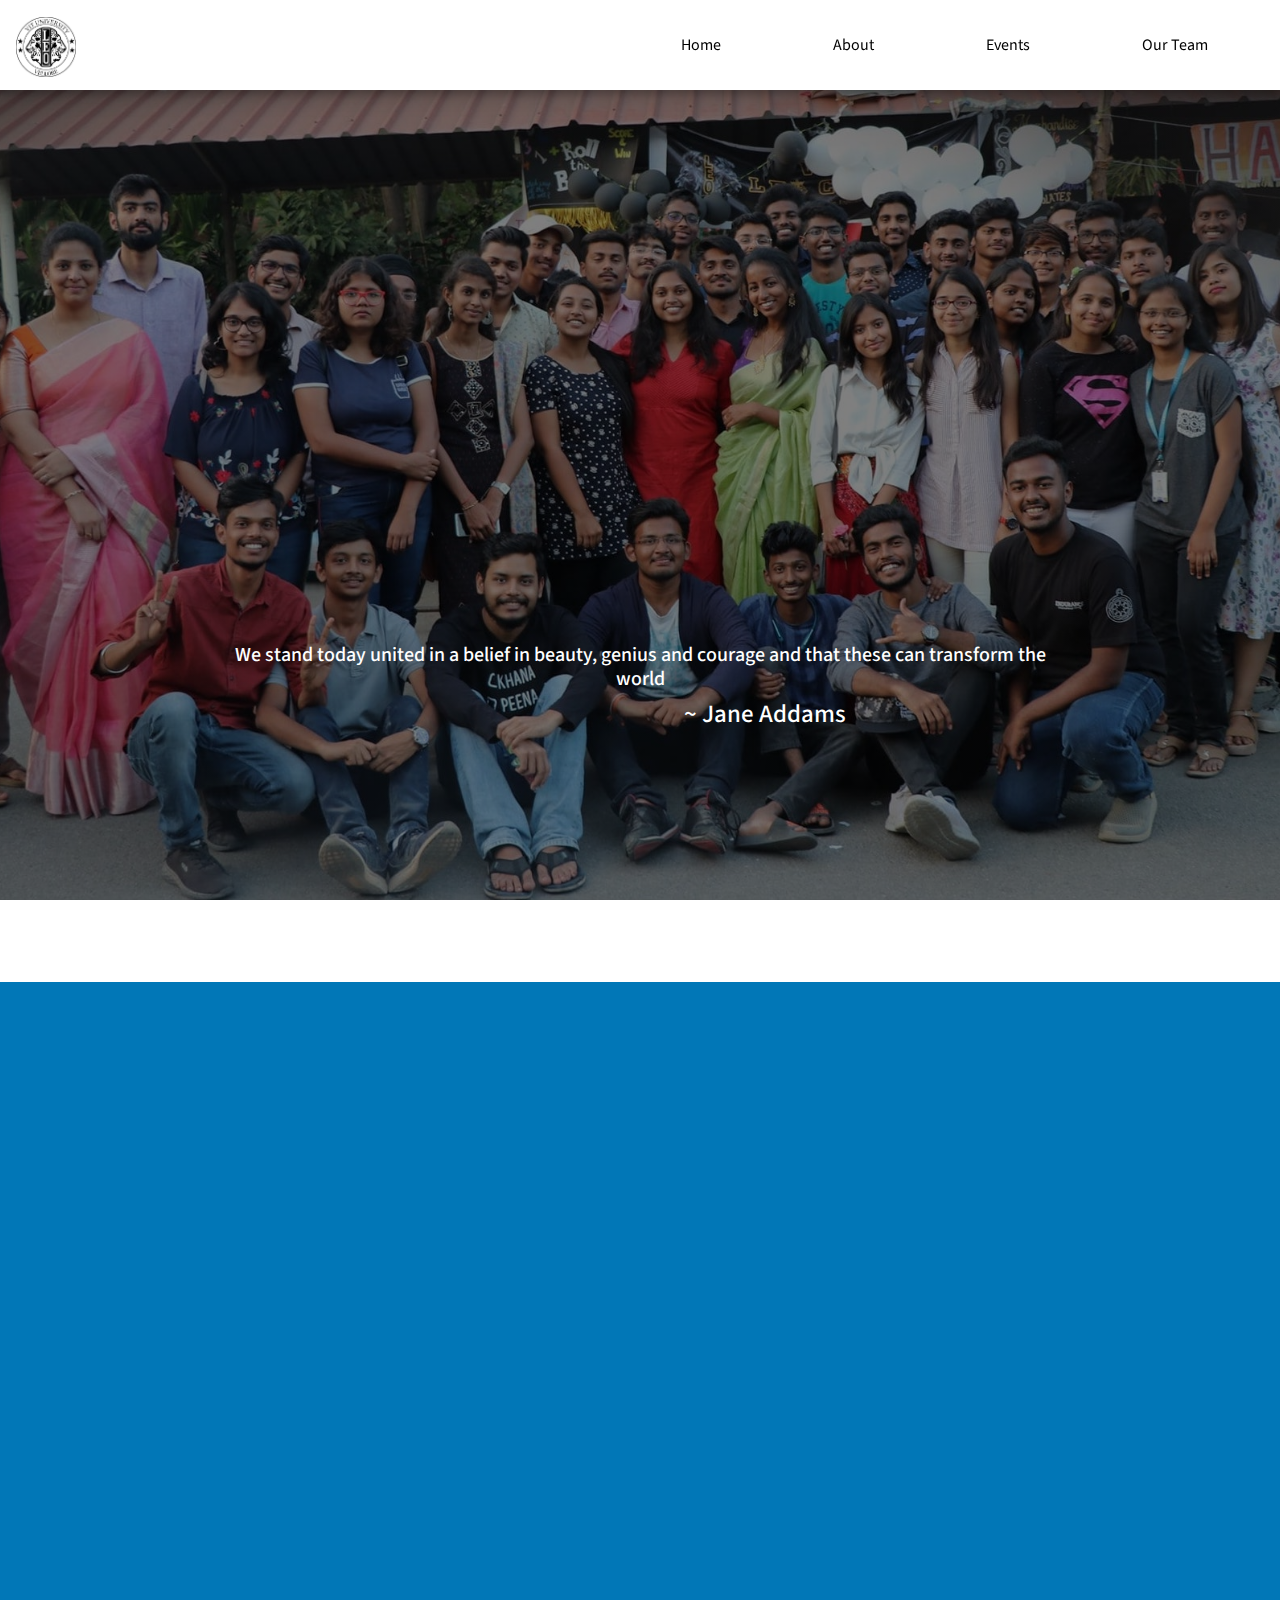
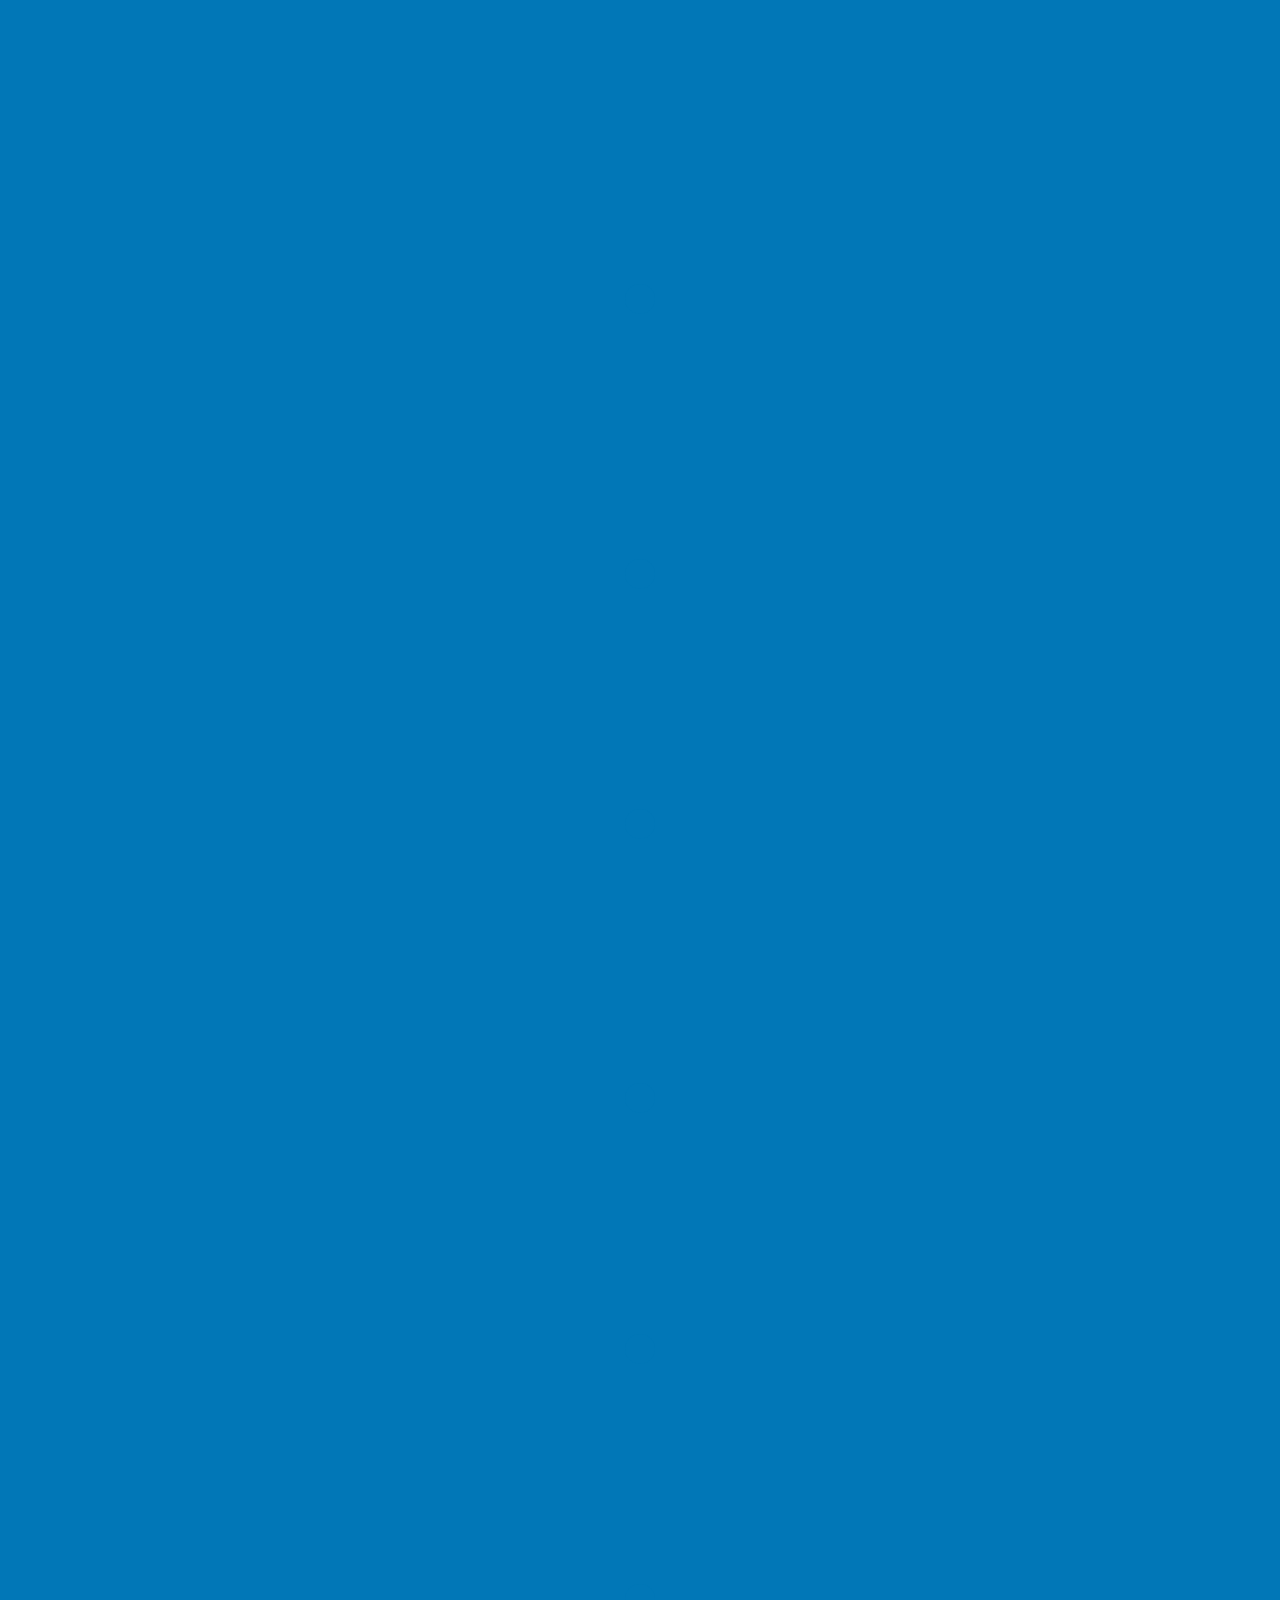
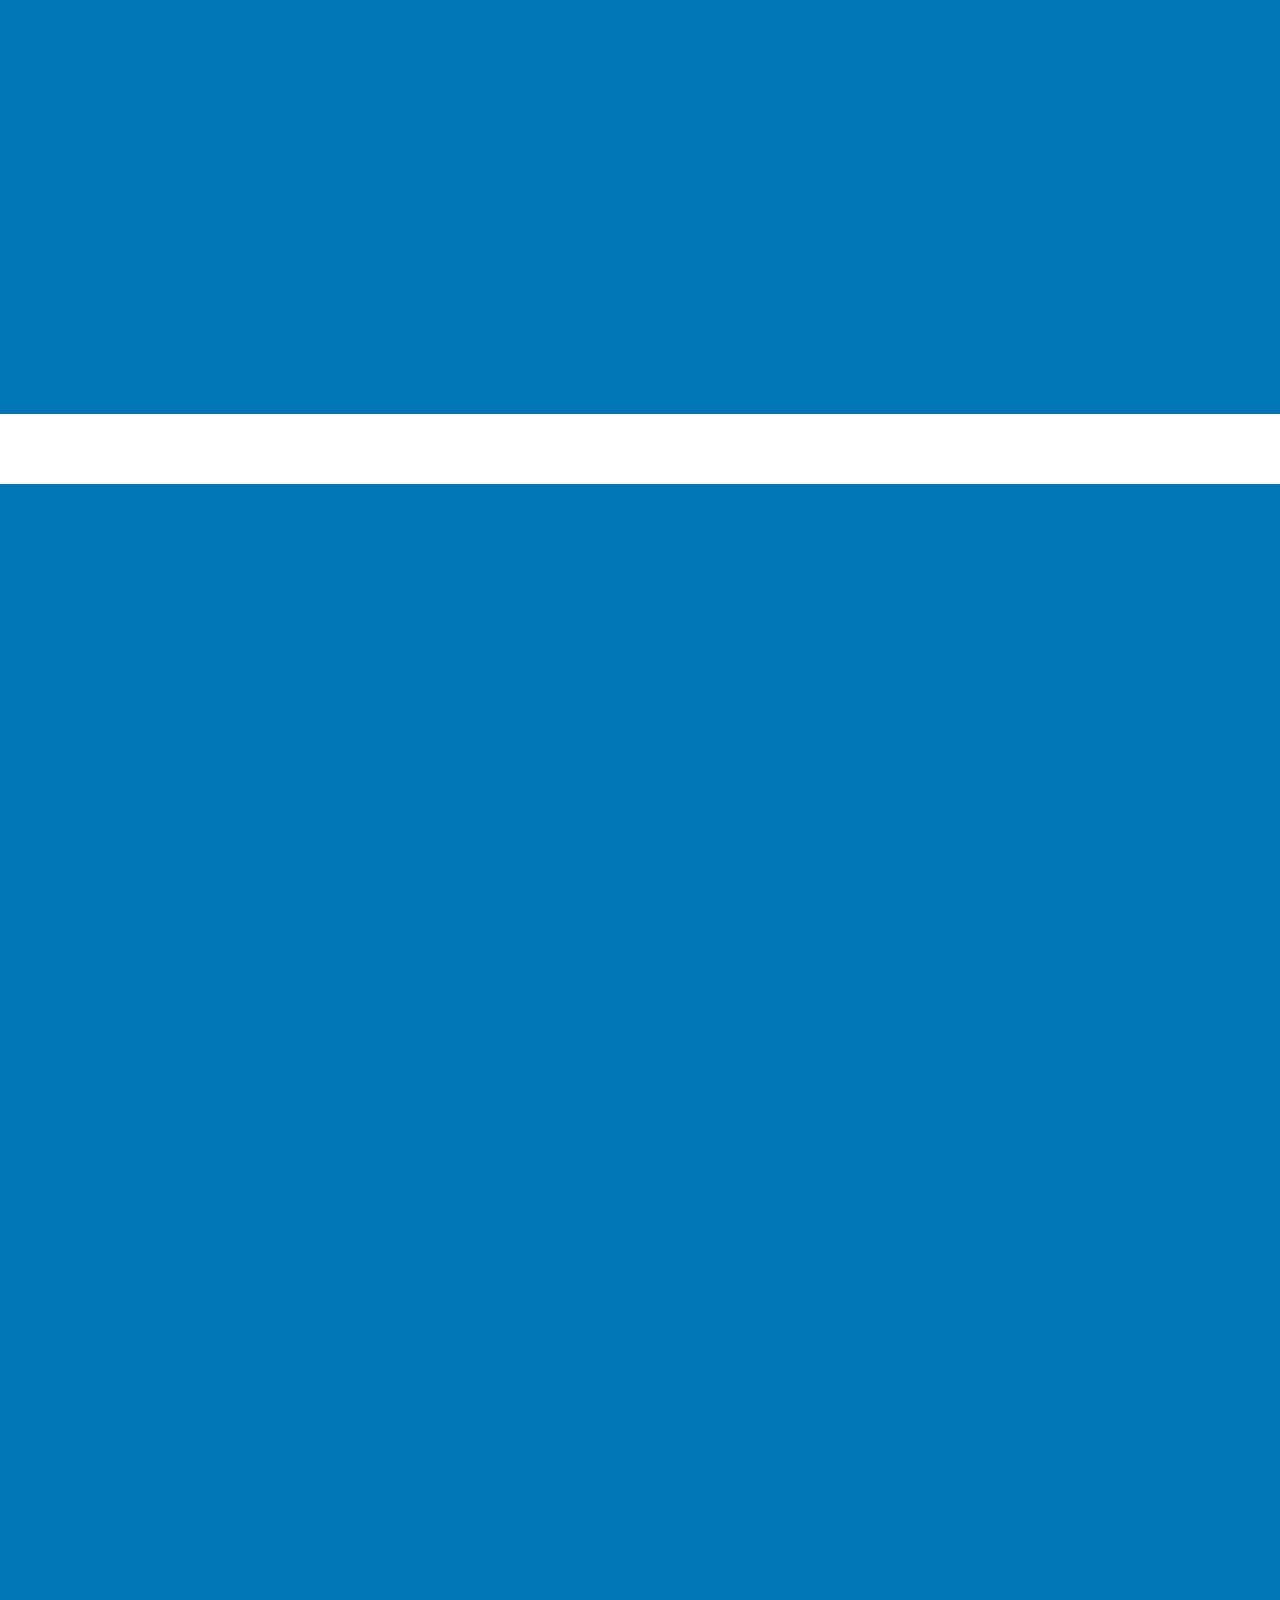
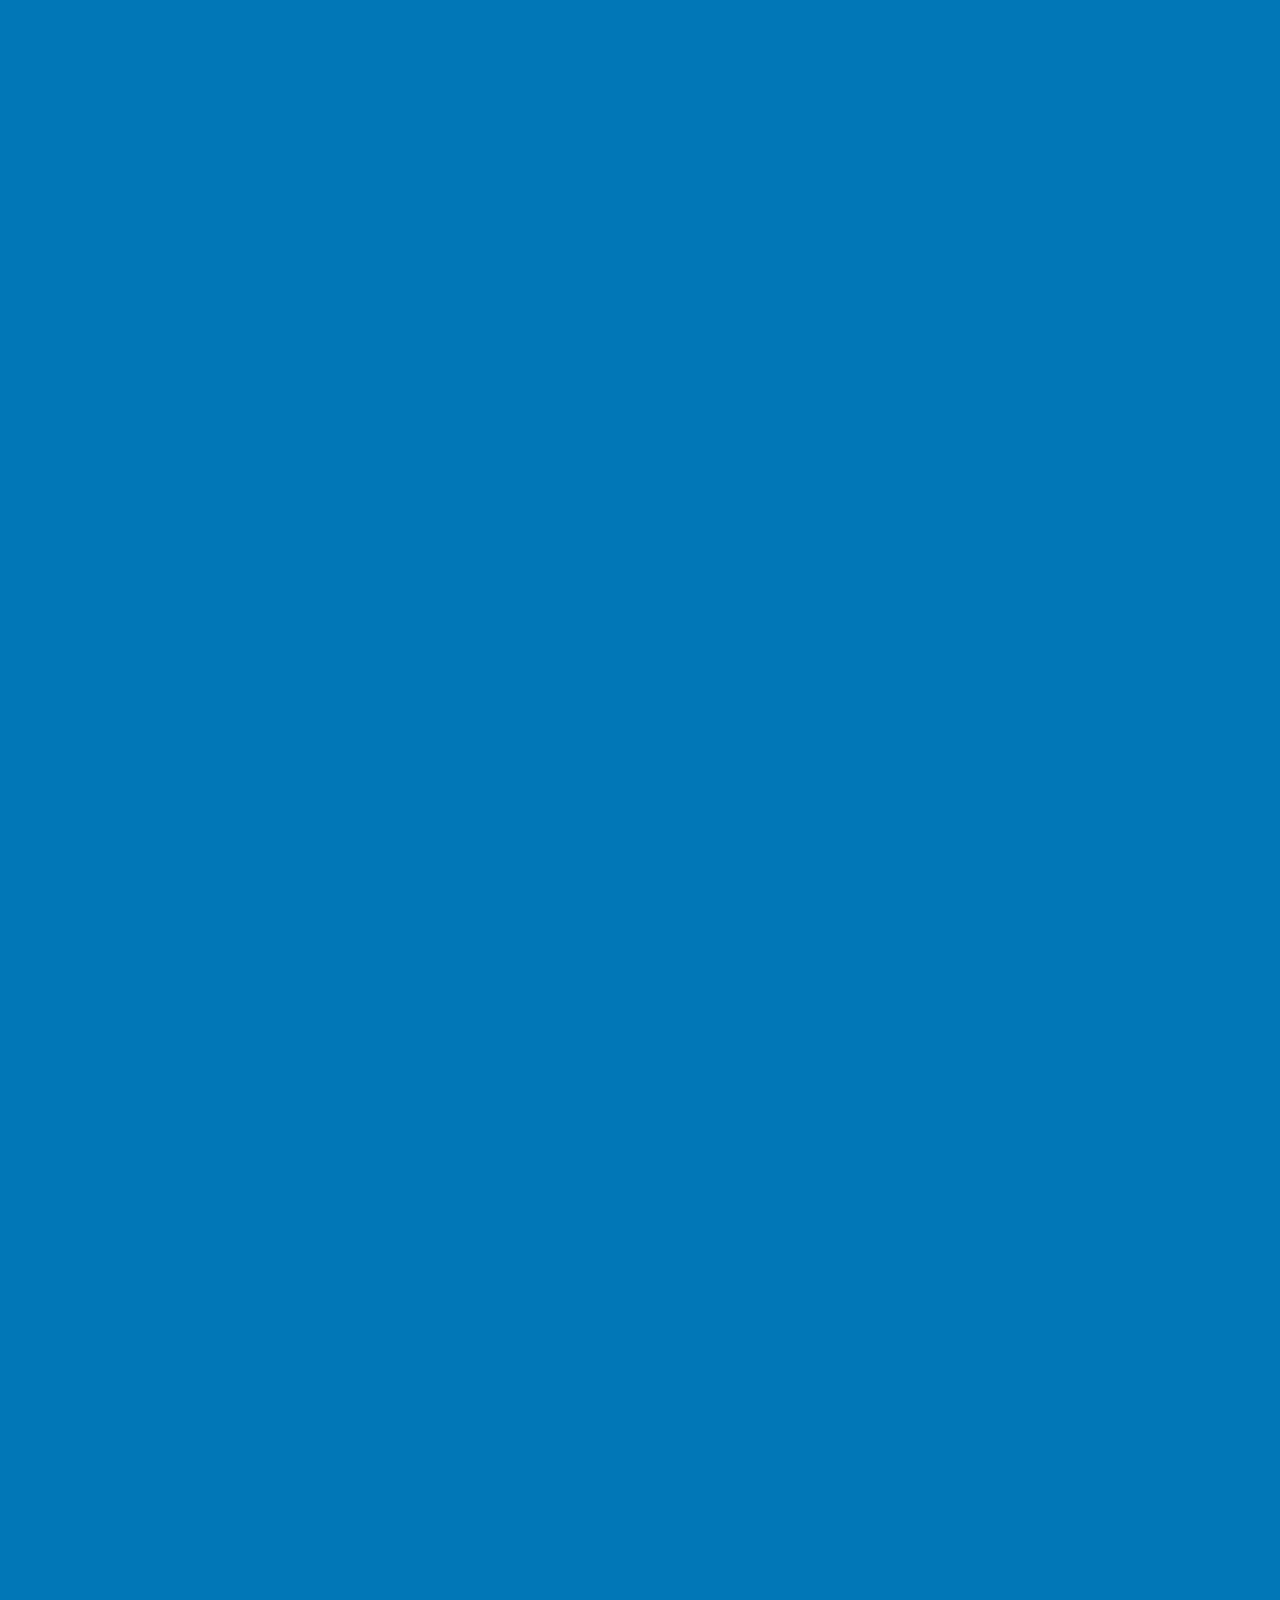
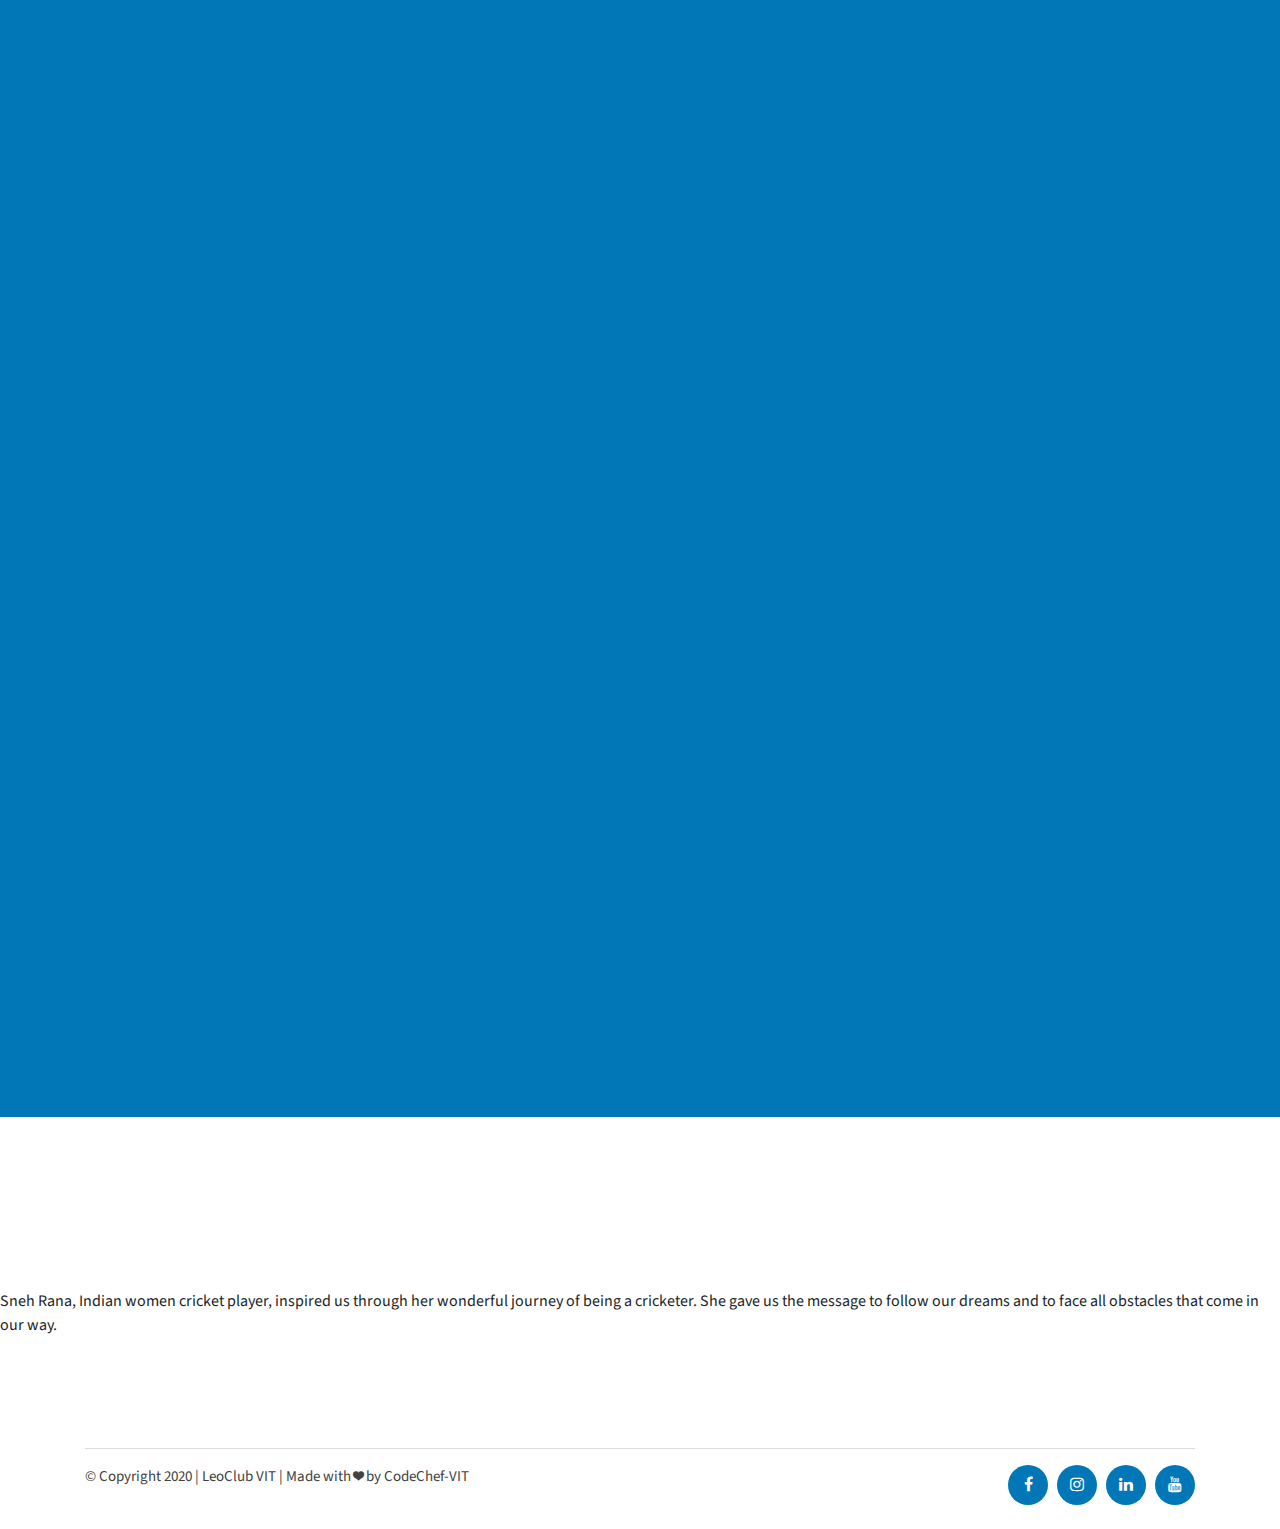
==== commit 3fed0dd3: "changes" ====
--- a/index.html
+++ b/index.html
@@ -74,37 +74,46 @@
 
 <body>
 
-  <!-- Navbar -->
-  <div class="container">
-    <nav class="navbar navbar-expand-lg navbar-custom fixed-top">
-      <a class="navbar-brand" href="#"><img src="assets/img/12742652_890527804379198_7434558683659439542_n.jpg"
-          alt="LeoClub" class="img-fluid logo mt-1"></a>
-      <button class="navbar-toggler custom-toggler" type="button" data-toggle="collapse" data-target="#navbarNav"
-        aria-controls="navbarNav" aria-expanded="false" aria-label="Toggle navigation">
-        <span class="navbar-toggler-icon"></span>
-      </button>
-      <div class="collapsing navbar-collapse" id="navbarNav">
+    <!-- Navbar -->
+    <div class="container">
+        <nav class="navbar navbar-expand-lg navbar-custom fixed-top">
+          <a class="navbar-brand" href="#"><img src="assets/img/12742652_890527804379198_7434558683659439542_n.jpg" alt="LeoClub"
+            class="img-fluid logo mt-1"></a>
+          <button class="navbar-toggler custom-toggler" type="button" data-toggle="collapse" data-target="#navbarNav"
+              aria-controls="navbarNav" aria-expanded="false" aria-label="Toggle navigation">
+              <span class="navbar-toggler-icon"></span>
+          </button>
+    <div class="collapse navbar-collapse" id="navbarNav">
         <ul class="navbar-nav ml-auto mb-0">
-          <div class="dropdown-divider"></div>
-          <li class="nav-item mx-auto">
-            <a class="nav-link mx-5" href="index.html">Home<span class="sr-only">(current)</span></a>
-          </li>
-          <div class="dropdown-divider"></div>
-          <li class="nav-item mx-auto">
-            <a class="nav-link mx-5" href="#main-about">About <span class="sr-only">(current)</span></a>
-          </li>
-          <div class="dropdown-divider"></div>
-          <li class="nav-item mx-auto">
-            <a class="nav-link mx-5" href="#events">Events<span class="sr-only">(current)</span></a>
-          </li>
-          <div class="dropdown-divider"></div>
-          <li class="nav-item mx-auto">
-            <a class="nav-link mx-5" href="#Board">Our Team<span class="sr-only">(current)</span></a>
-          </li>
+            <div class="dropdown-divider"></div>
+            <li class="nav-item mx-auto">
+                <a class="nav-link mx-5" href="index.html">Home<span
+                    class="sr-only">(current)</span></a>
+            </li>
+            <div class="dropdown-divider"></div>
+            <li class="nav-item mx-auto">
+                <a class="nav-link mx-5" href="#main-about">About <span
+                        class="sr-only">(current)</span></a>
+            </li>
+            <div class="dropdown-divider"></div>
+            <li class="nav-item mx-auto">
+                <a class="nav-link mx-5" href="#events">Events<span
+                    class="sr-only">(current)</span></a>
+            </li>
+            <div class="dropdown-divider"></div>
+            <li class="nav-item mx-auto">
+                <a class="nav-link mx-5" href="#Board">Our Team<span
+                    class="sr-only">(current)</span></a>
+            </li>
+            
         </ul>
-      </div>
-    </nav>
-  </div>
+    </div>
+</nav>
+</div>
+    
+    <!---Background--->
+    <div class="header-img .img-fluid ">
+    <br>
 
   <!---Background--->
   <div class="header-img .img-fluid ">
@@ -381,18 +390,71 @@
     <br>
   </section>
 
-  <!-- Online Events -->
-  <h2 id="event" style="text-align: center;" class="font-weight-bold mb-5" data-aos="fade-up" data-aos-duration="1000"
-    data-aos-once="true" data-aos-once="true" data-aos-once="true"><br><br>Online Events<br></h2>
-  <section class="timeline">
-    <div class="container">
-      <div class="timeline-item">
-        <div class="timeline-img"></div>
-        <div class="timeline-content " data-aos="fade-left" data-aos-duration="1000" data-aos-once="true">
-          <div class="date">3 MAY 2020</div>
-          <h2>Vidyut Shiv</h2>
-          <p>Vidyut Shiv, former cricketer of the Indian national team. His journey became our motivation to chase
-            dreams and never to stop till we achieved it.</p>
+              <p> Sneh Rana, Indian women cricket player, inspired us through her wonderful journey of being a cricketer. She gave us the message to follow our dreams and to face all obstacles that come in our way.</p>
+              
+            </div>
+          </div>  
+        </div>
+      </section>
+    <!--Board-->
+    <div class="board">
+    <div class="board-bg">
+    <div class="container-fluid ">
+        <h2 id="Board" style="text-align: center;" class="font-weight-bold mt-5 section-header" data-aos="fade-up" data-aos-duration="1000" data-aos-once="true" data-aos-once="true" data-aos-once="true"><br><br><br>Board 20-21</h2><br>
+        <div class="row row-1">
+            
+            <div class="col-md-4">
+                <div class="team-member1 b1 team-member" data-aos="fade-up" data-aos-duration="1000" data-aos-once="true" data-aos-once="true" data-aos-once="true">
+                    <img src="assets/img/board/1.jpeg" alt="president"/>
+                    <h3>Azeez Abdul</h3>
+                    <p> President</p>
+                </div>
+            </div><br>
+            <div class="col-md-4">
+                <div class="team-member1 b2 team-member" data-aos="fade-up" data-aos-duration="1000" data-aos-once="true" data-aos-once="true" data-aos-once="true">
+                    <img src="assets/img/board/2.JPG" alt="Vice-President"/>
+                    <h3>Shanmukh</h3>
+                    <p> Vice-President</p>
+                </div>
+            </div><br>
+            <div class="col-md-4">
+                <div class="team-member1 b3 team-member" data-aos="fade-up" data-aos-duration="1000" data-aos-once="true" data-aos-once="true" data-aos-once="true">
+                    <img src="assets/img/board/3.JPG" alt="Logistic Head"/>
+                    <h3>Rishi Raghu</h3>
+                    <p> Logistic Head</p>
+                </div>
+            </div><br>
+            
+        </div>
+        <div class="row">
+            <div class="col-md-3">
+                <div class="team-member" data-aos="fade-up" data-aos-duration="1000" data-aos-once="true" data-aos-once="true" data-aos-once="true">
+                    <img src="assets/img/board/4.jpg" alt="General Secretary"/>
+                    <h3>Abhishek</h3>
+                    <p>General Secretary</p>
+                </div>
+            </div><br>
+            <div class="col-md-3">
+                <div class="team-member" data-aos="fade-up" data-aos-duration="1000" data-aos-once="true" data-aos-once="true" data-aos-once="true">
+                    <img src="assets/img/board/5.png" alt="Design Head"/>
+                    <h3>Harsha Vallabhaneni</h3>
+                    <p>Design Head</p>
+                </div>
+            </div><br>
+            <div class="col-md-3">
+                <div class="team-member" data-aos="fade-up" data-aos-duration="1000" data-aos-once="true" data-aos-once="true" data-aos-once="true">
+                    <img src="assets/img/board/6.jpg" alt="External Management Head"/>
+                    <h3>Rohit Ganesh V</h3>
+                    <p>External Management Head</p>
+                </div>
+            </div><br>
+            <div class="col-md-3">
+                <div class="team-member" data-aos="fade-up" data-aos-duration="1000" data-aos-once="true" data-aos-once="true" data-aos-once="true">
+                    <img src="assets/img/board/7.JPG" alt="Finance Head"/>
+                    <h3>Asmit</h3>
+                    <p>Finance Head</p>
+                </div>
+            </div>
         </div>
       </div>
       <div class="timeline-item">
@@ -459,20 +521,25 @@
         </div>
       </div>
     </div>
-  </section>
-
-  <!--Board-->
-  <div class="board">
-    <div class="container-fluid">
-      <h2 id="Board" style="text-align: center;" class="font-weight-bold mt-5 section-header" data-aos="fade-up"
-        data-aos-duration="1000" data-aos-once="true" data-aos-once="true" data-aos-once="true"><br>Board 20-21</h2><br>
-      <div class="row row-1">
-        <div class="col-md-4">
-          <div class="team-member1 b1 team-member" data-aos="fade-up" data-aos-duration="1000" data-aos-once="true"
-            data-aos-once="true" data-aos-once="true">
-            <img src="assets/img/board/1.jpeg" alt="president" />
-            <h3>Azeez Abdul</h3>
-            <p> President</p>
+  </div>
+  </div>
+<!--Coordinator Section-->
+<div class="bg">
+    <div class="container" data-aos="fade-up" data-aos-duration="1000" data-aos-once="true">
+            <div class="row"></div><h2 class="font-weight-bold mt-5 text-center" data-aos="fade-up" data-aos-duration="1000" data-aos-once="true" data-aos-once="true" data-aos-once="true">Coordinators</h2><br>
+            <div class="row">
+            <div class=" col-12 col-sm-6 col-md-4 col-lg-4 active" >
+              <img src="assets/img/coordinator/1.jpeg" class="img-fluid mx-auto d-block coordinator-img" alt="Aditri">
+              <h4 class="text-center name">Aditri</h4>
+          </div>
+          <div class=" col-12 col-sm-6 col-md-4 col-lg-4">
+              <img src="assets/img/coordinator/2.jpg" class="img-fluid mx-auto d-block coordinator-img" alt="Akarsh">
+              <h4 class="text-center name">Akarsh</h4>
+          </div>
+          <div class=" col-12 col-sm-6 col-md-4 col-lg-4">
+              <img src="assets/img/coordinator/3.jpeg" class="img-fluid mx-auto d-block coordinator-img" alt="Arvind">
+              <h4 class="text-center name">Arvind</h4>
+              
           </div>
         </div><br>
         <div class="col-md-4">
--- a/assets/css/index.css
+++ b/assets/css/index.css
@@ -649,20 +649,20 @@
 }
 
 /*----Board----*/
-.board>.container-fluid {
+.board-bg > .container-fluid{
     padding-left: 11%;
     padding-right: 11%;
 }
 
 @media (max-width:768px) {
-    .board>.container-fluid {
+    .board-bg > .container-fluid{
         padding-left: 0;
         padding-right: 0;
     }
 }
-
-body>.board {
-    background: #0177B7;
+body > .board > .board-bg
+{
+    background:#0177B7;
 
 }
 
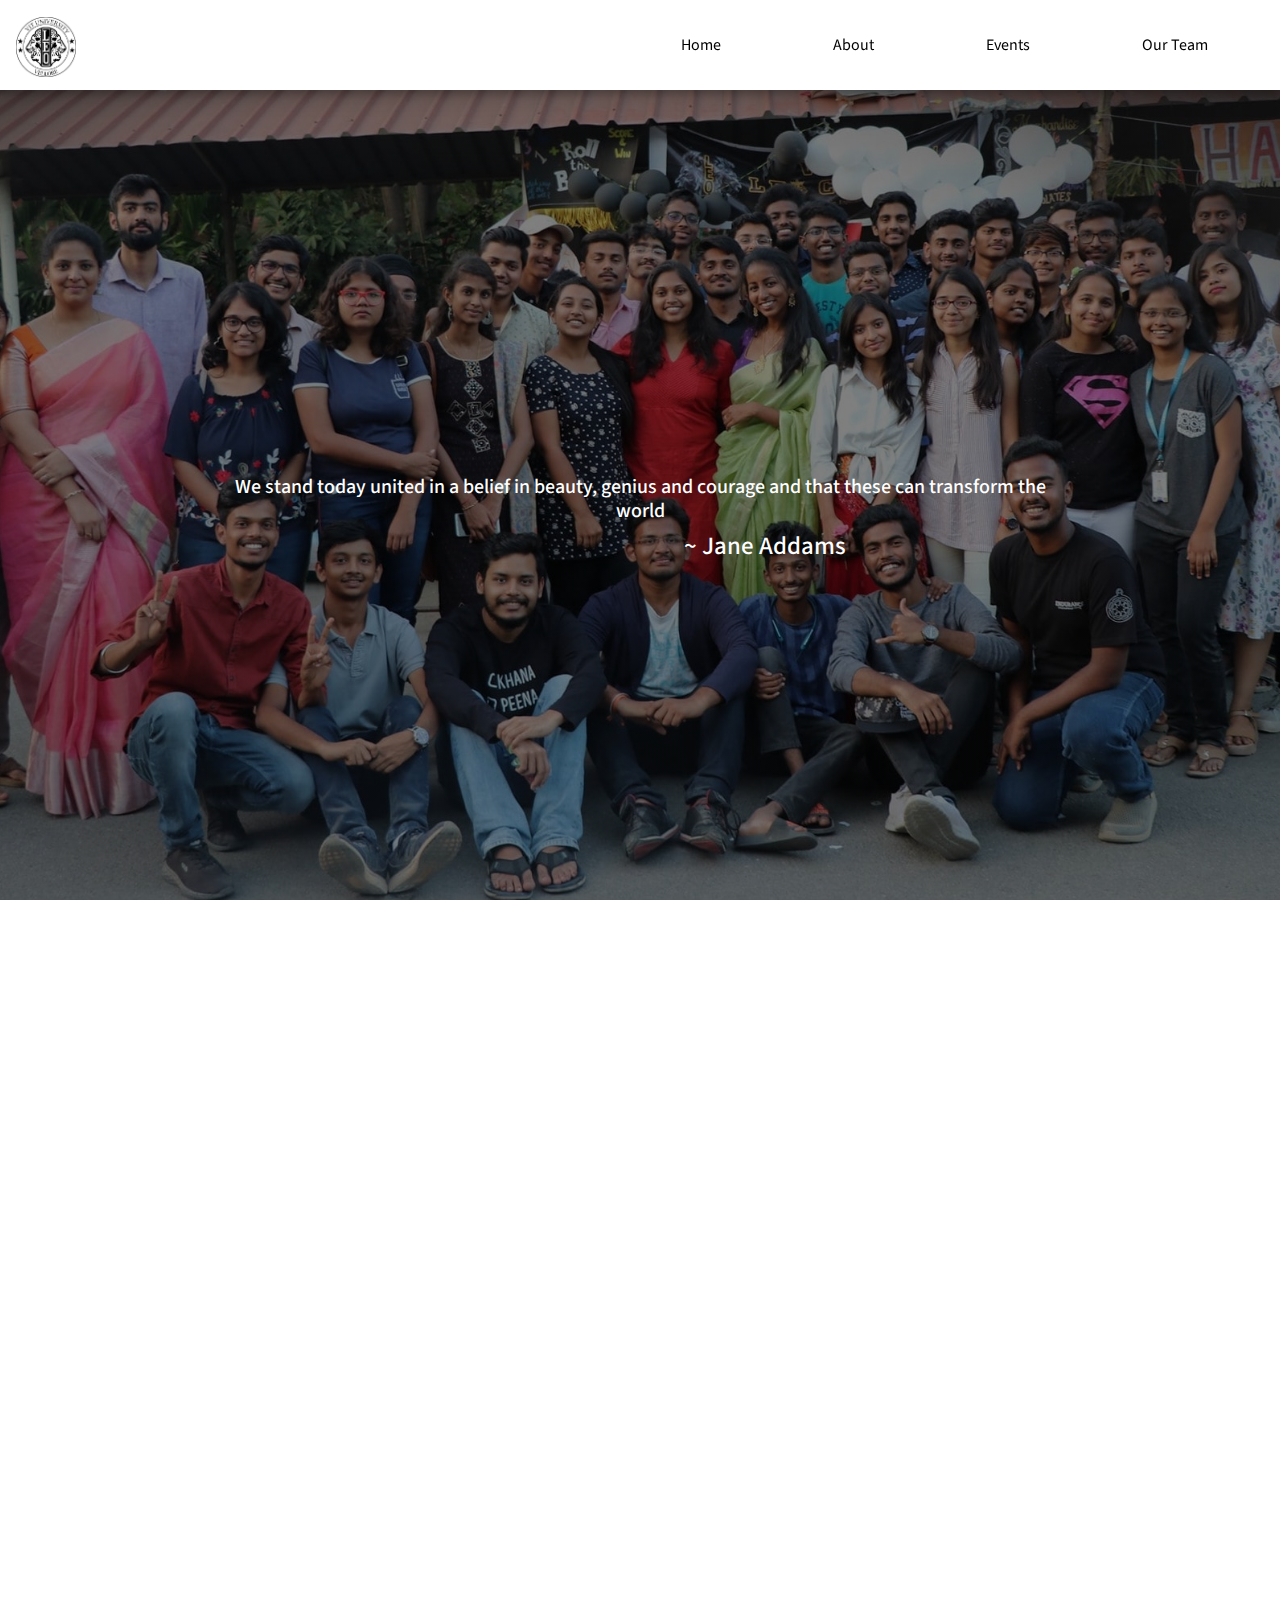
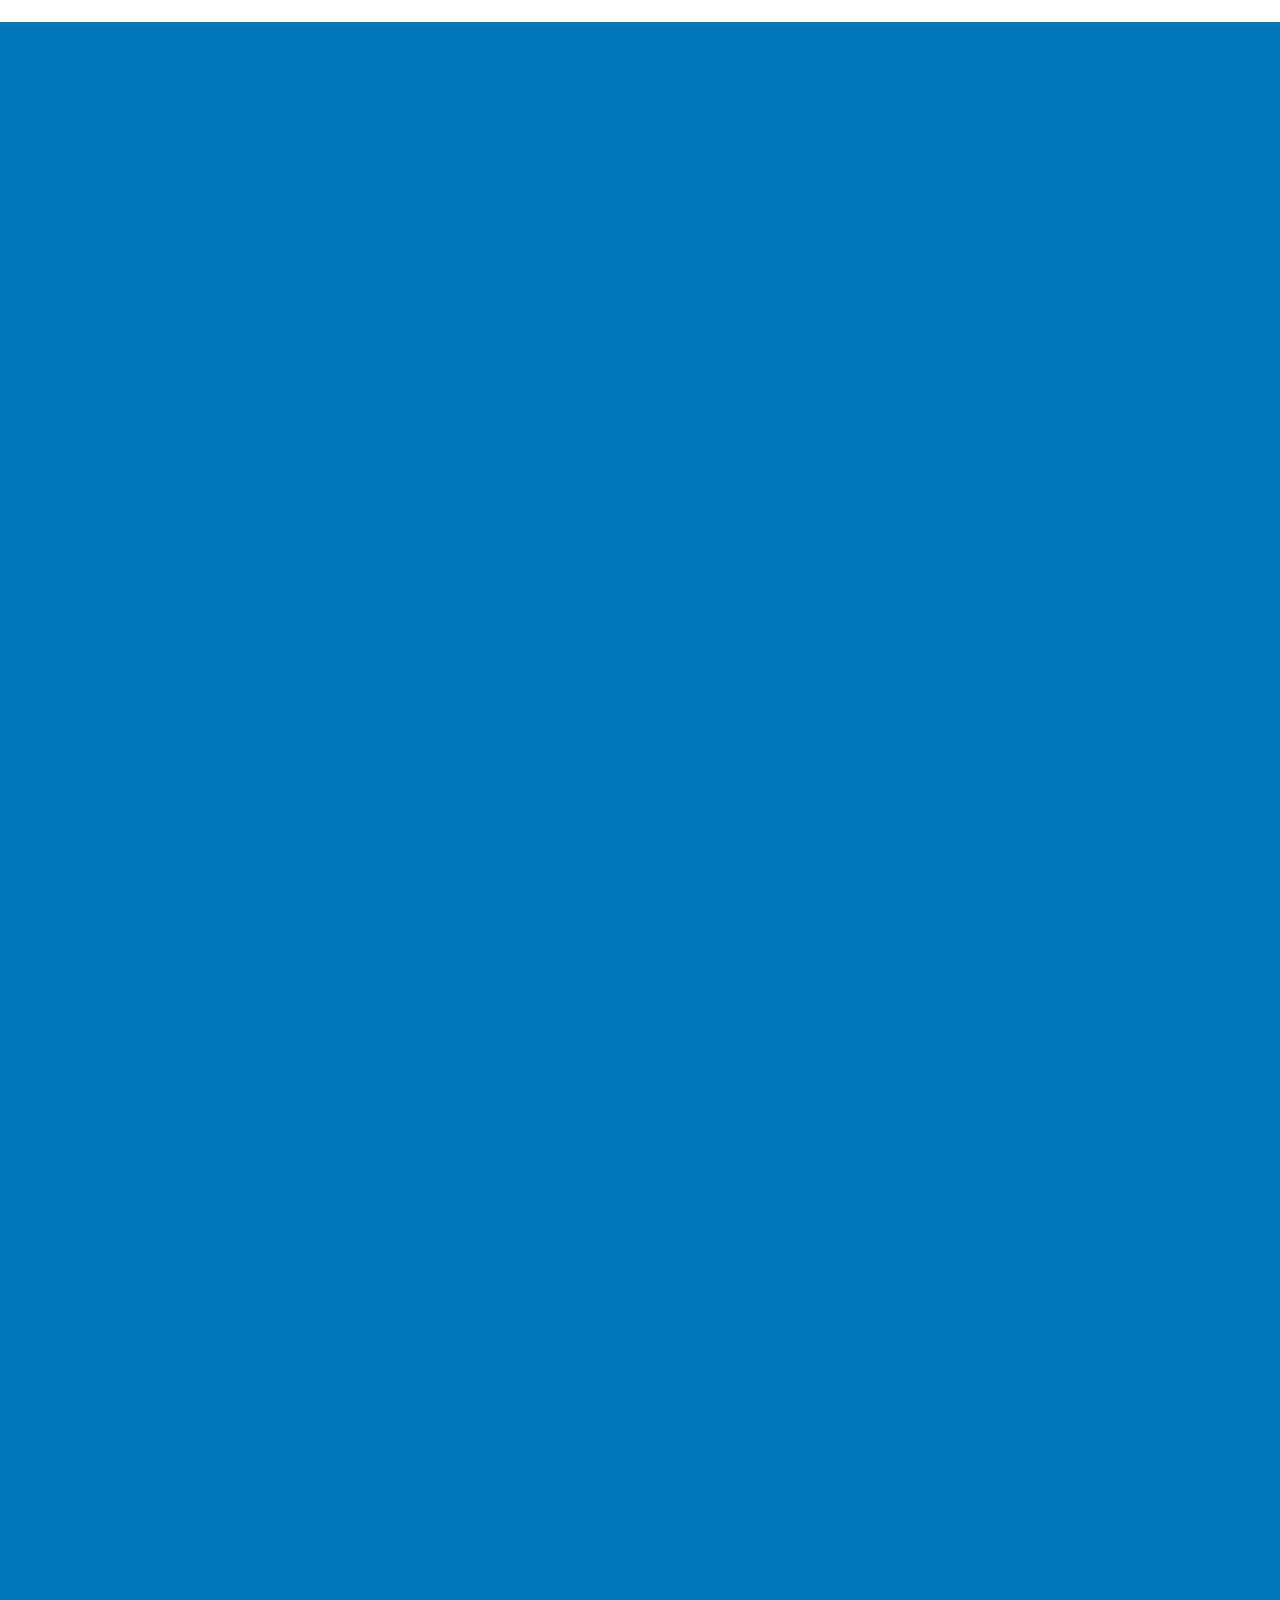
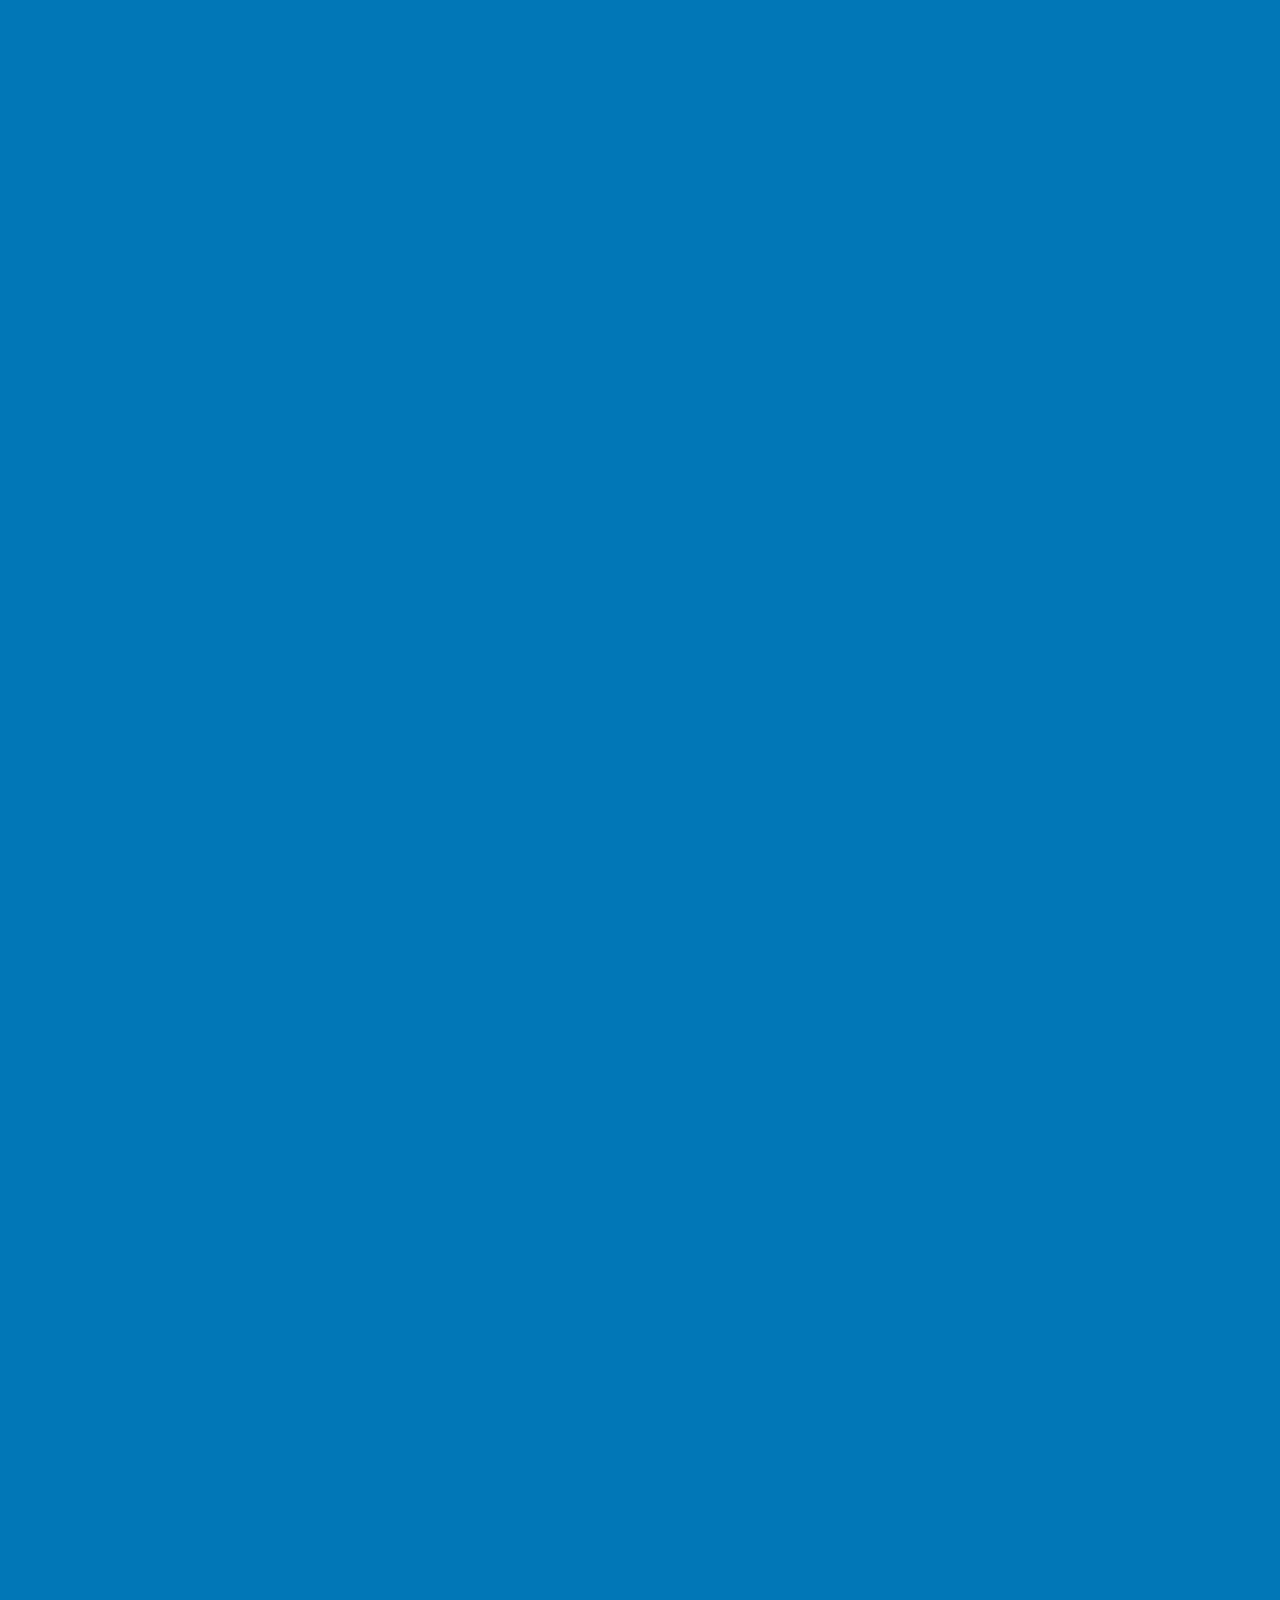
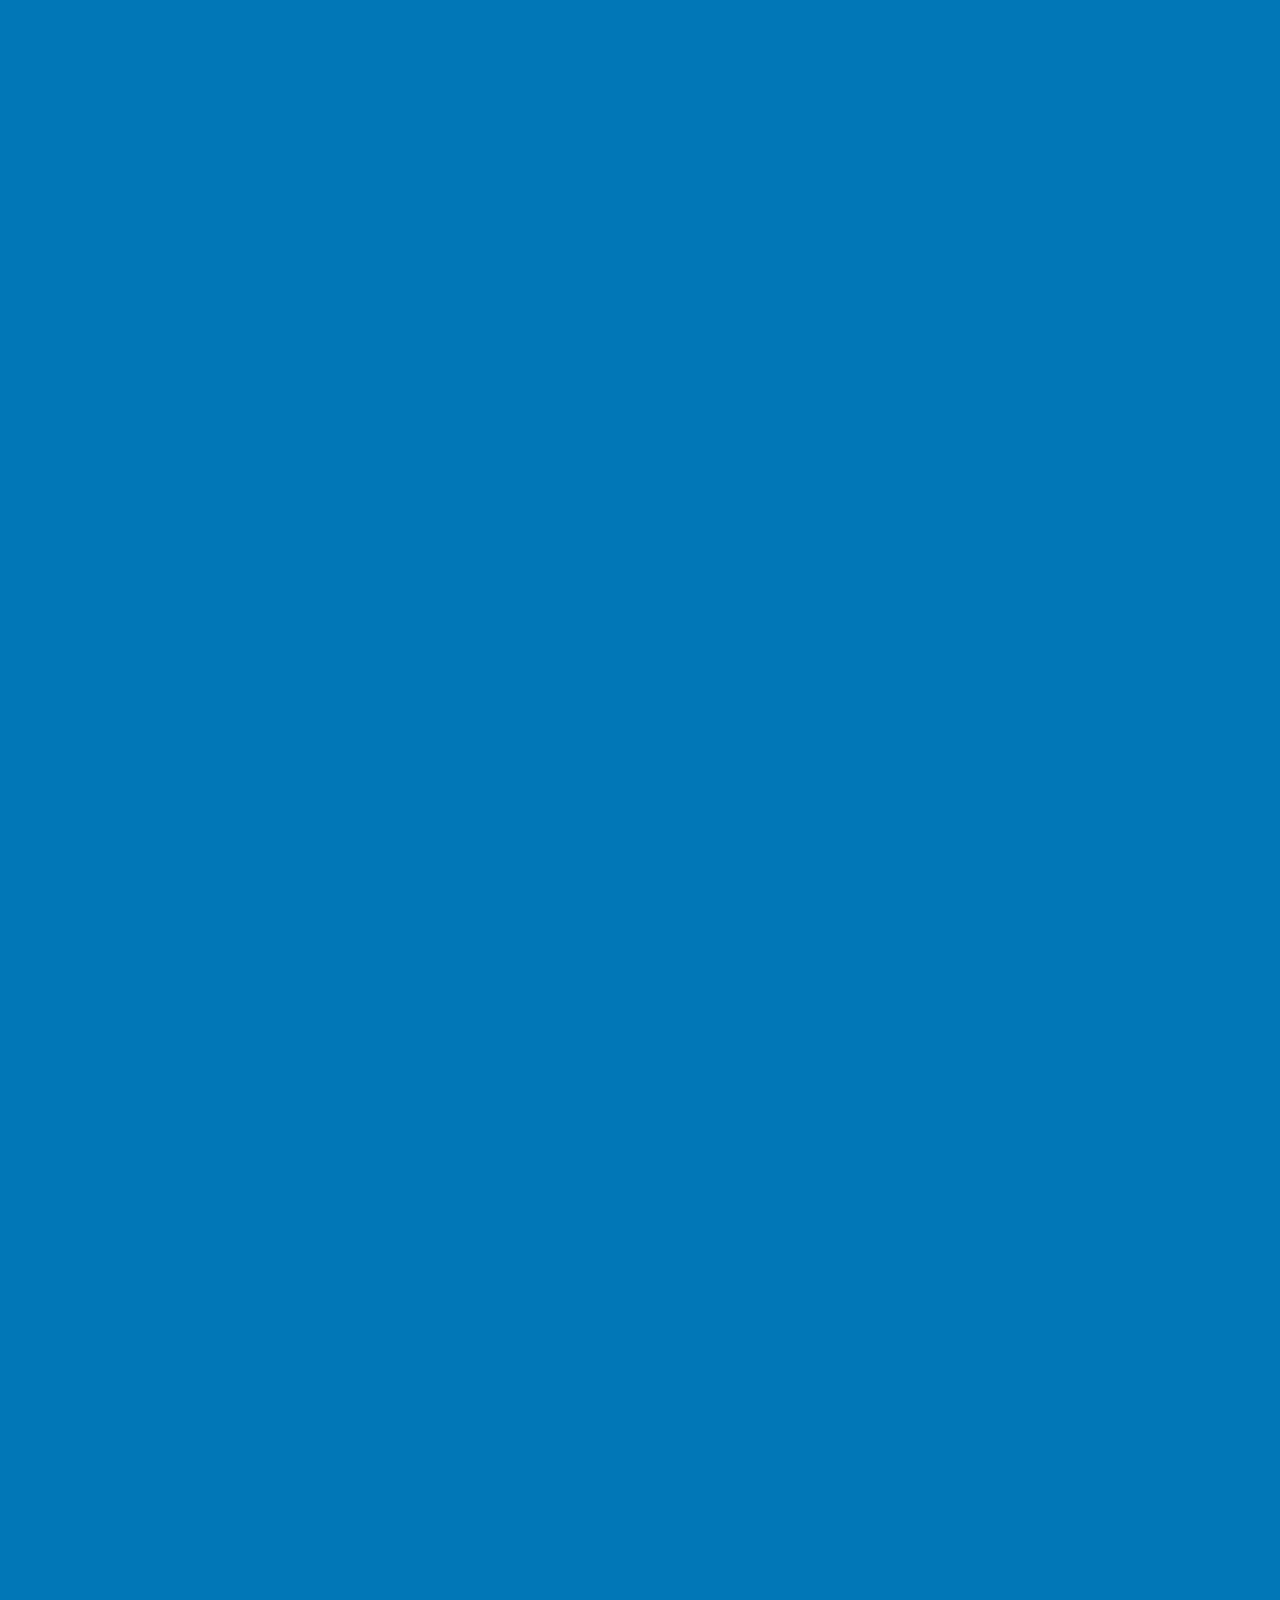
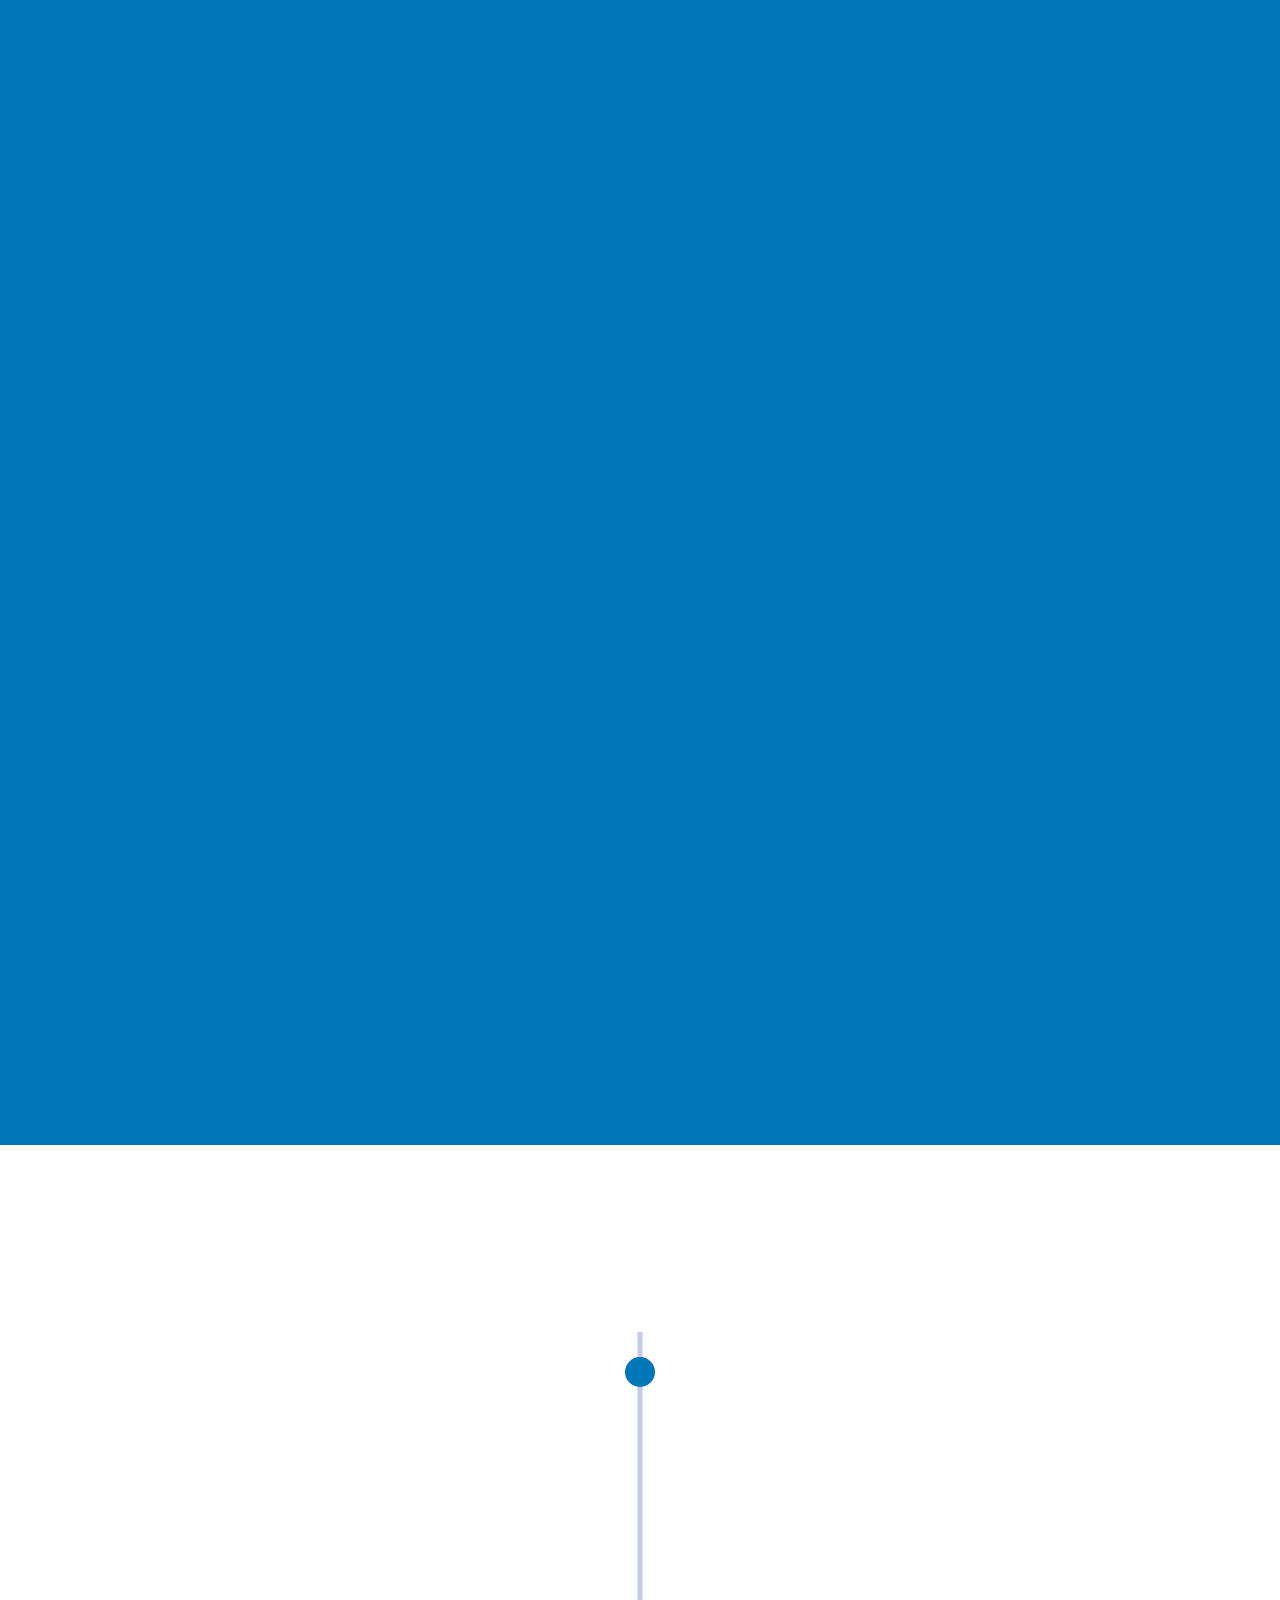
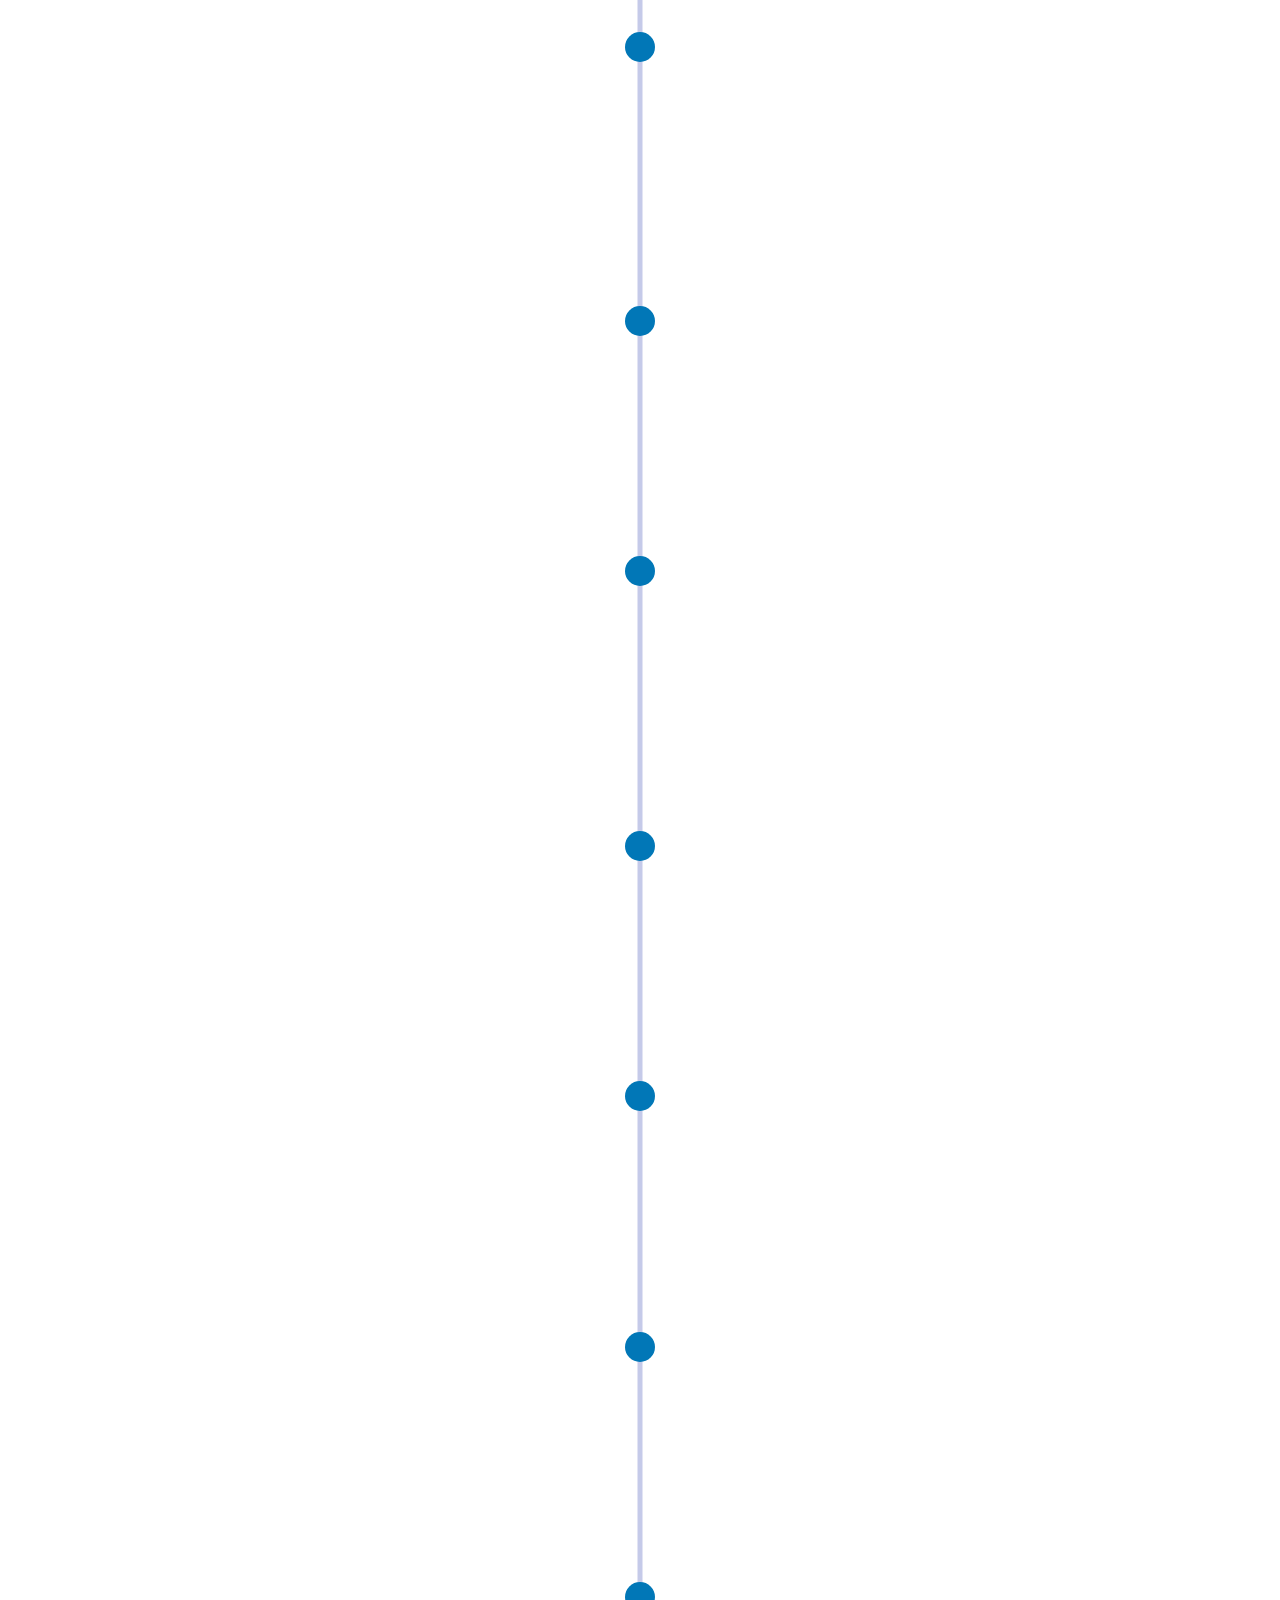
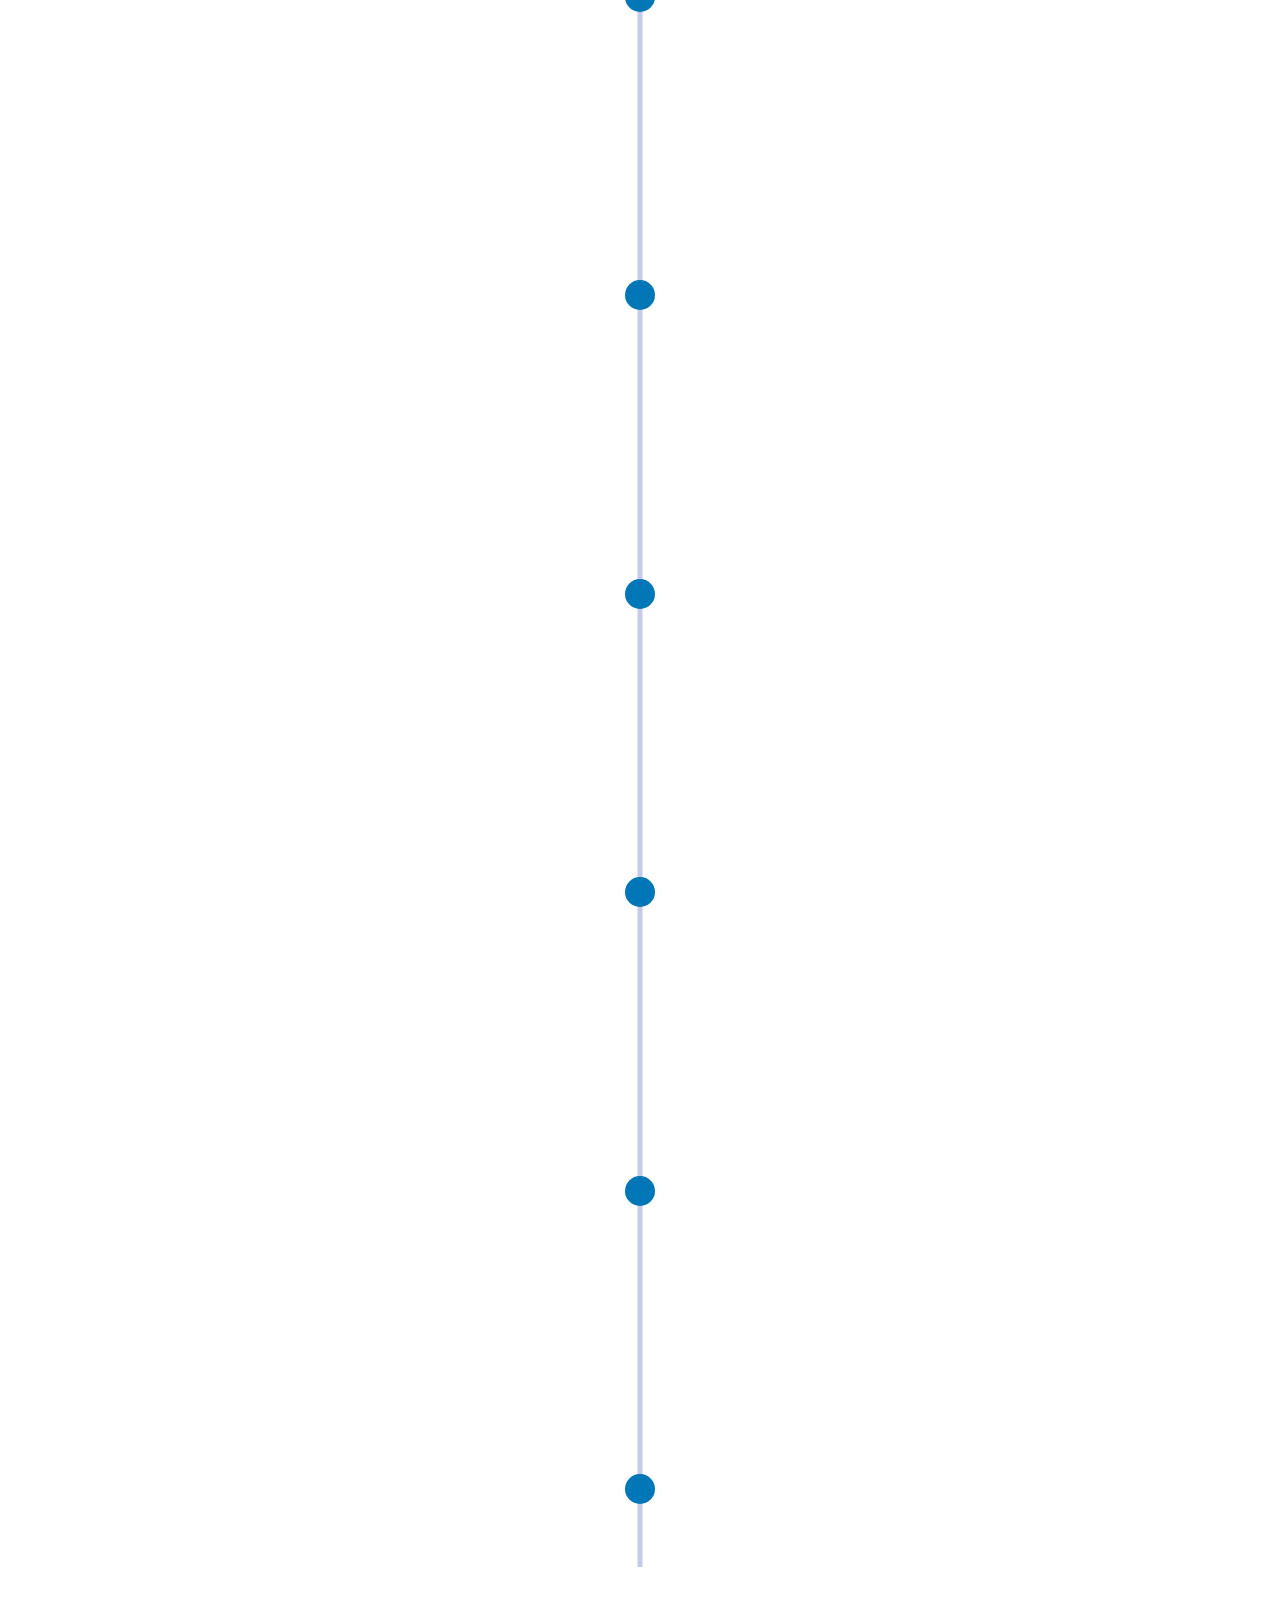
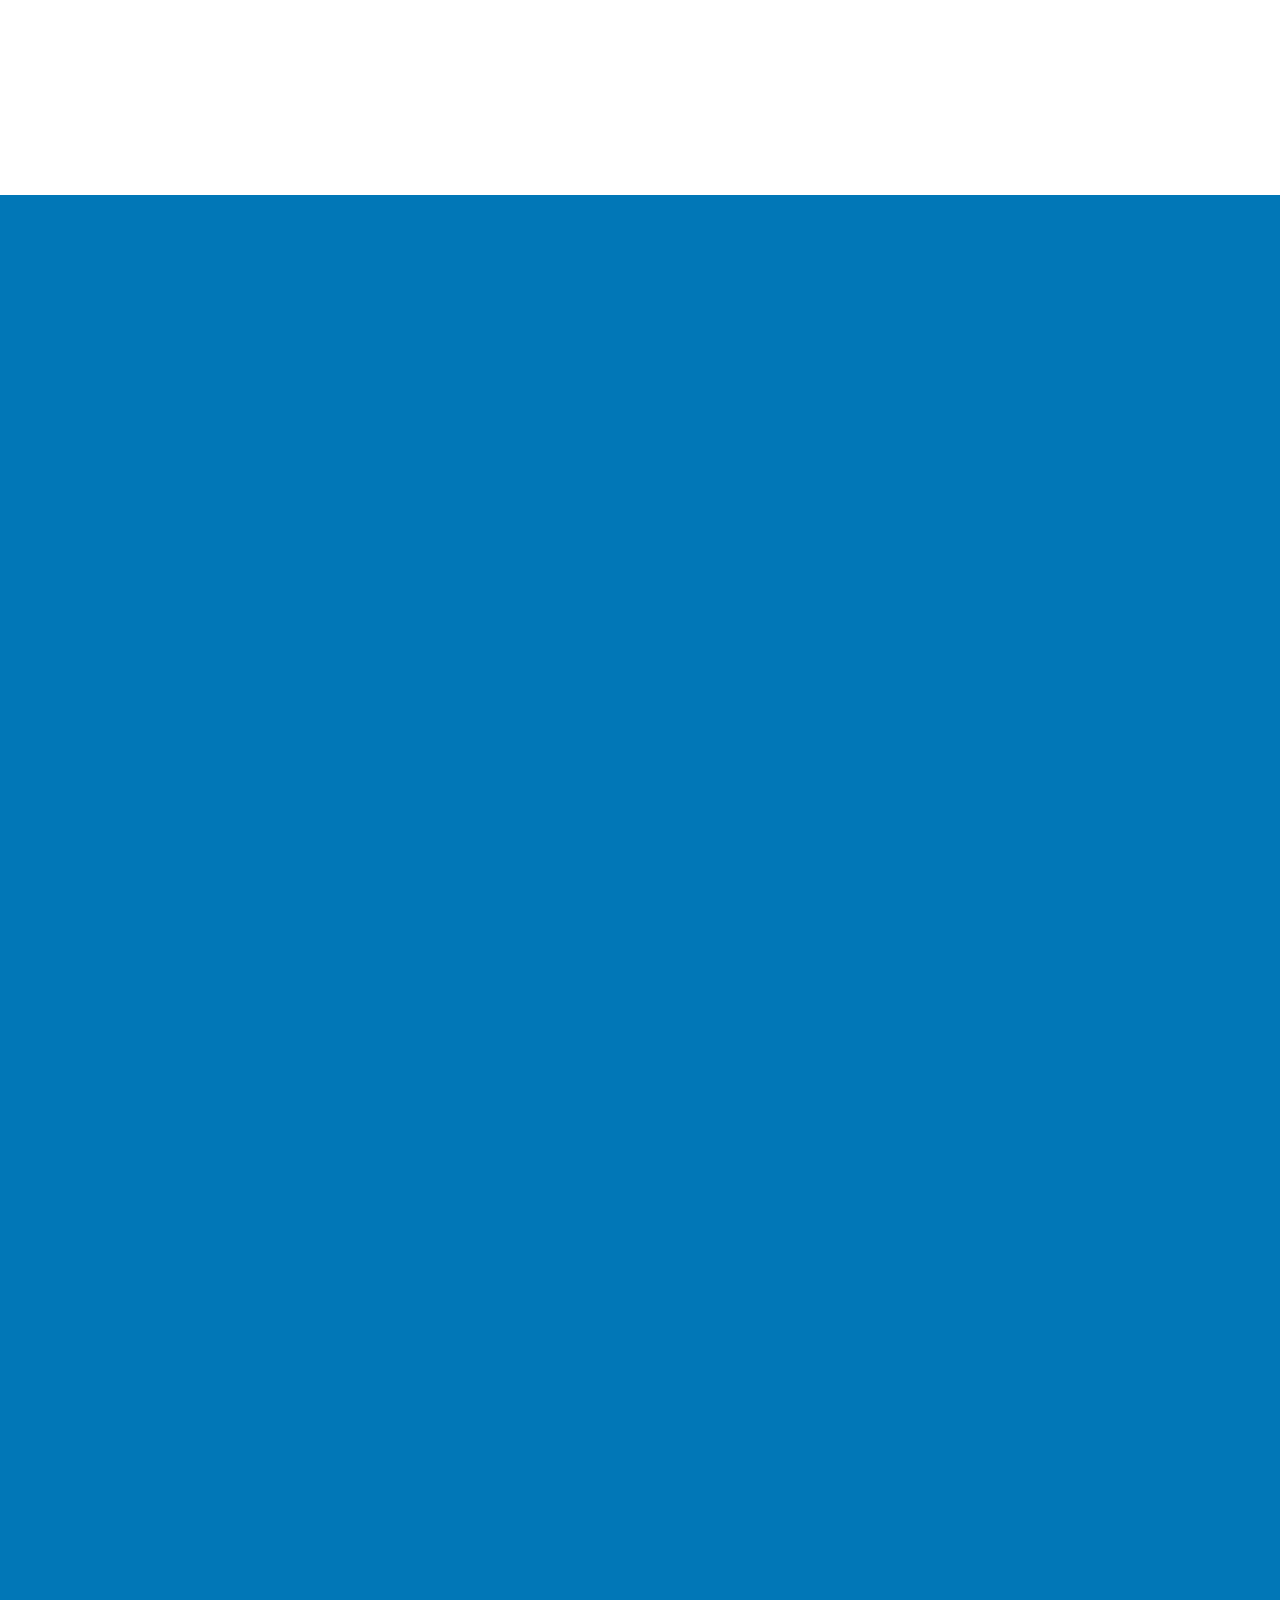
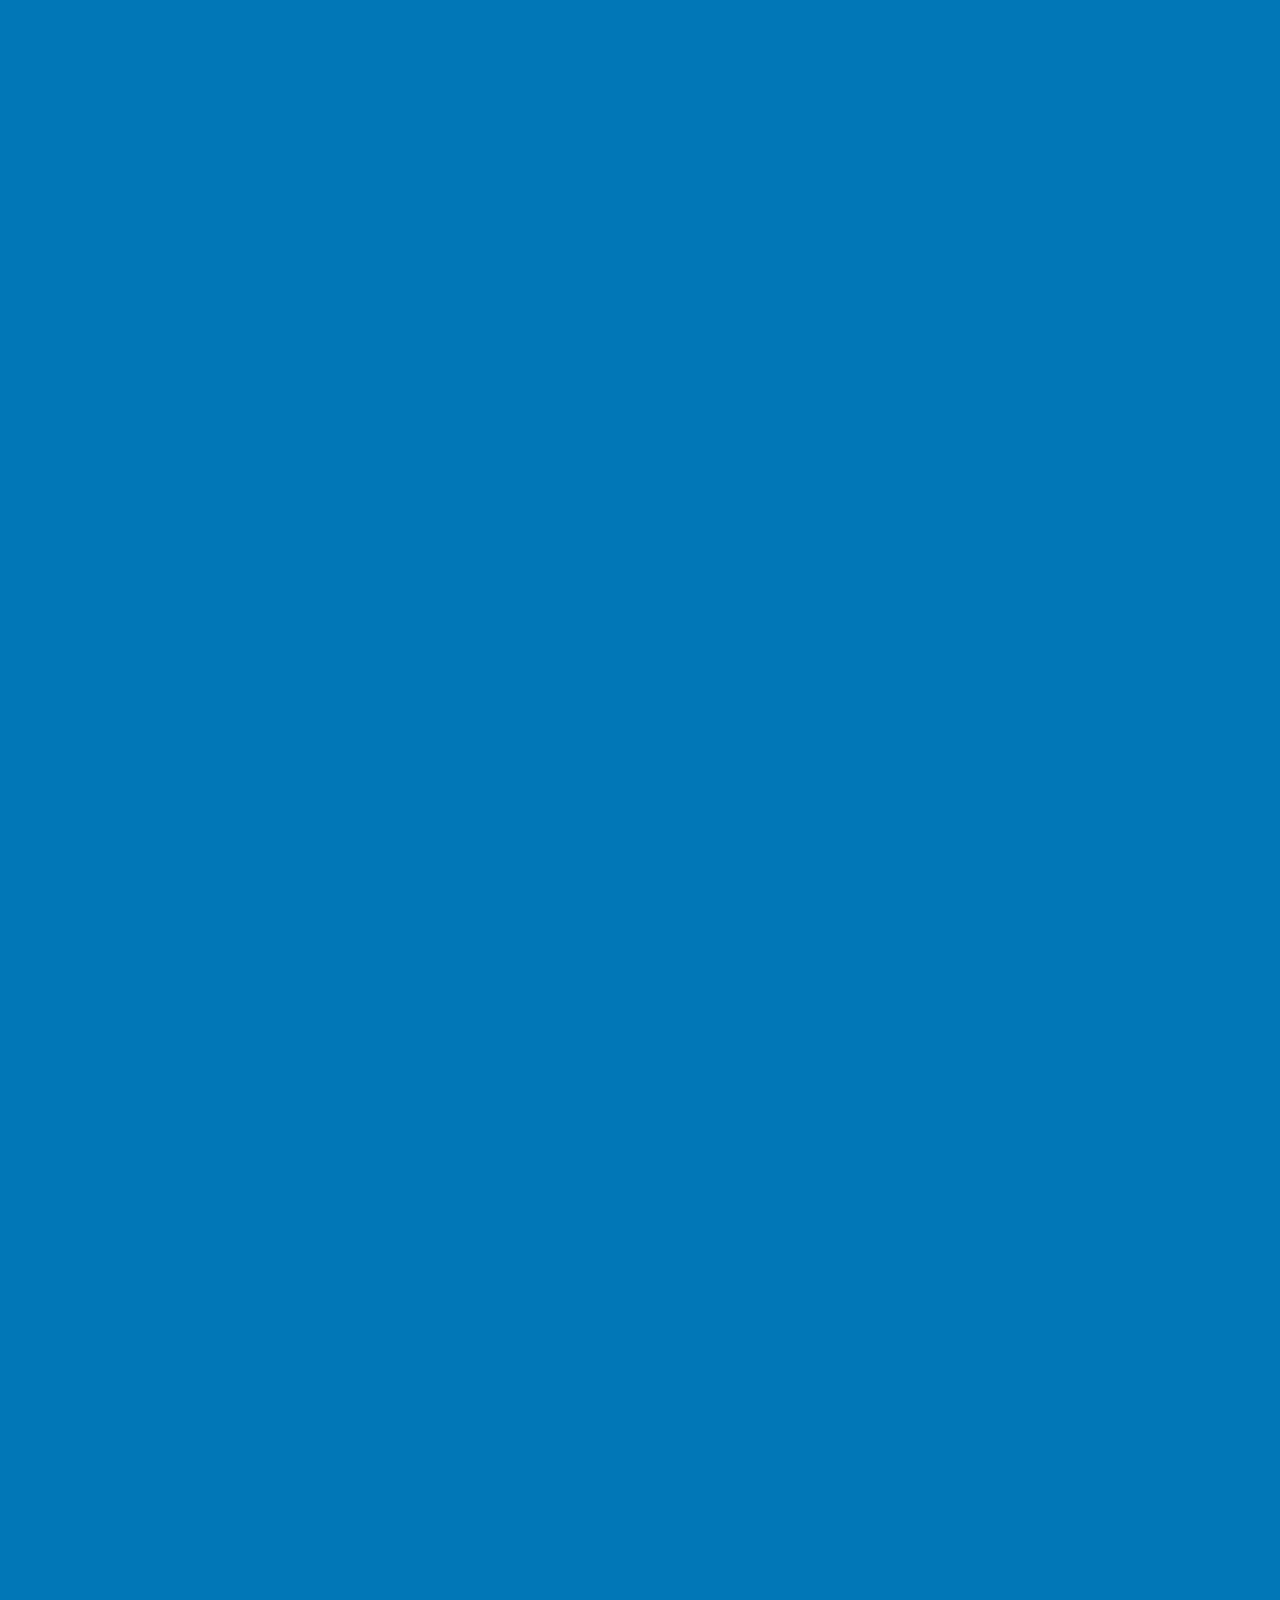
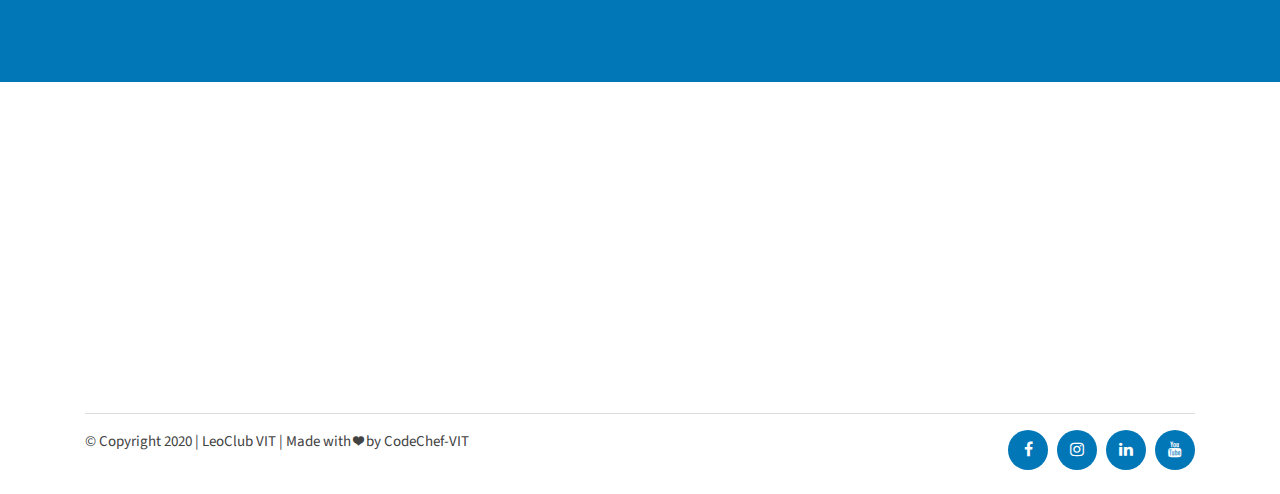
==== commit a85a5d35: "minor changes" ====
--- a/index.html
+++ b/index.html
@@ -33,14 +33,14 @@
   <meta property="og:image" itemprop="image" content="assets/img/favicon.png">
   <meta name="twitter:description"
     content="The VIT University Leo Club is a part of Lions Clubs International, a network of volunteers who work together to answer the needs that challenge communities.">
-  <meta name="twitter:creator" content="@akshatvg">
+  <meta name="twitter:creator" content="@codechefvit">
   <meta itemprop="name" content="Leo Club VIT">
   <meta itemprop="description"
     content="The VIT University Leo Club is a part of Lions Clubs International, a network of volunteers who work together to answer the needs that challenge communities.">
   <link rel="canonical" href="https://www.leoclubvit.com">
 
   <!-- Title -->
-  <title>LeoClub VIT</title>
+  <title>Leo Club VIT</title>
 
   <!-- Linking Favicon, Apple Touch Icon, Font Awesome, AOS, Bootstrap & CSS -->
   <link rel="apple-touch-icon" sizes="57x57" href="assets/img/fav_and_apple_icons/apple-icon-57x57.png">
@@ -74,49 +74,40 @@
 
 <body>
 
-    <!-- Navbar -->
-    <div class="container">
-        <nav class="navbar navbar-expand-lg navbar-custom fixed-top">
-          <a class="navbar-brand" href="#"><img src="assets/img/12742652_890527804379198_7434558683659439542_n.jpg" alt="LeoClub"
-            class="img-fluid logo mt-1"></a>
-          <button class="navbar-toggler custom-toggler" type="button" data-toggle="collapse" data-target="#navbarNav"
-              aria-controls="navbarNav" aria-expanded="false" aria-label="Toggle navigation">
-              <span class="navbar-toggler-icon"></span>
-          </button>
-    <div class="collapse navbar-collapse" id="navbarNav">
+  <!-- Navbar -->
+  <div class="container">
+    <nav class="navbar navbar-expand-lg navbar-custom fixed-top">
+      <a class="navbar-brand" href="#"><img src="assets/img/12742652_890527804379198_7434558683659439542_n.jpg"
+          alt="LeoClub" class="img-fluid logo mt-1"></a>
+      <button class="navbar-toggler custom-toggler" type="button" data-toggle="collapse" data-target="#navbarNav"
+        aria-controls="navbarNav" aria-expanded="false" aria-label="Toggle navigation">
+        <span class="navbar-toggler-icon"></span>
+      </button>
+      <div class="collapse navbar-collapse" id="navbarNav">
         <ul class="navbar-nav ml-auto mb-0">
-            <div class="dropdown-divider"></div>
-            <li class="nav-item mx-auto">
-                <a class="nav-link mx-5" href="index.html">Home<span
-                    class="sr-only">(current)</span></a>
-            </li>
-            <div class="dropdown-divider"></div>
-            <li class="nav-item mx-auto">
-                <a class="nav-link mx-5" href="#main-about">About <span
-                        class="sr-only">(current)</span></a>
-            </li>
-            <div class="dropdown-divider"></div>
-            <li class="nav-item mx-auto">
-                <a class="nav-link mx-5" href="#events">Events<span
-                    class="sr-only">(current)</span></a>
-            </li>
-            <div class="dropdown-divider"></div>
-            <li class="nav-item mx-auto">
-                <a class="nav-link mx-5" href="#Board">Our Team<span
-                    class="sr-only">(current)</span></a>
-            </li>
-            
+          <div class="dropdown-divider"></div>
+          <li class="nav-item mx-auto">
+            <a class="nav-link mx-5" href="index.html">Home<span class="sr-only">(current)</span></a>
+          </li>
+          <div class="dropdown-divider"></div>
+          <li class="nav-item mx-auto">
+            <a class="nav-link mx-5" href="#main-about">About <span class="sr-only">(current)</span></a>
+          </li>
+          <div class="dropdown-divider"></div>
+          <li class="nav-item mx-auto">
+            <a class="nav-link mx-5" href="#events">Events<span class="sr-only">(current)</span></a>
+          </li>
+          <div class="dropdown-divider"></div>
+          <li class="nav-item mx-auto">
+            <a class="nav-link mx-5" href="#Board">Our Team<span class="sr-only">(current)</span></a>
+          </li>
         </ul>
-    </div>
-</nav>
-</div>
-    
-    <!---Background--->
-    <div class="header-img .img-fluid ">
-    <br>
+      </div>
+    </nav>
+  </div>
 
   <!---Background--->
-  <div class="header-img .img-fluid ">
+  <div class="header-img img-fluid ">
     <br>
     <div class=" bg-text landing-text">
       <h5>We stand today united in a belief in beauty, genius and courage and that these can transform the world</h5>
@@ -169,19 +160,19 @@
     </div>
   </section>
 
-
-  <!-- Events -->
-  <section class="events">
+  <!-- Offline Events -->
+  <section class="events pb-5">
     <h2 id="events" style="text-align: center;" class="font-weight-bold mt-5 text-white" data-aos="fade-up"
       data-aos-duration="1000" data-aos-once="true" data-aos-once="true" data-aos-once="true"><br><br>Events</h2>
     <br>
-    <p style="text-align: center;" data-aos="fade-up" data-aos-duration="1000" data-aos-once="true" data-aos-once="true"
-      data-aos-once="true" class="text-white">VIT LEO CLUB is a non-profit organisation to help serve our society. Here are some of our
-      events that shows what we do.</p><br>
-    <div class="container-fluid">
-      <div class="row">
-        <div class="col-md-7">
-          <img src="assets/img/event/gullycricket1.jpg" class="image img-fluid add-boxshadow-img" alt=""
+    <p style="text-align: center;" class="text-white" data-aos="fade-up" data-aos-duration="1000" data-aos-once="true"
+      data-aos-once="true" data-aos-once="true">VIT LEO CLUB is a non-profit organisation to help serve our society.
+      Here are some of our
+      events that show what we do.</p><br>
+    <div class="container-fluid">
+      <div class="row">
+        <div class="col-md-7">
+          <img src="assets/img/event/gullycricket1.jpg" class="image img-fluid add-boxshadow-blue" alt=""
             data-aos="fade-left" data-aos-duration="1000" data-aos-once="true">
           <div class="overlay">
             <div class="text">
@@ -199,7 +190,7 @@
       <div class="row">
         <div class="col-md-5"></div>
         <div class="col-md-7">
-          <img src="assets/img/event/motivationtochildren.jpg" class="image img-fluid add-boxshadow-img" alt=""
+          <img src="assets/img/event/motivationtochildren.jpg" class="image img-fluid add-boxshadow-blue" alt=""
             data-aos="fade-right" data-aos-duration="1000" data-aos-once="true">
           <div class="overlay">
             <div class="text">
@@ -217,7 +208,7 @@
     <div class="container-fluid">
       <div class="row">
         <div class="col-md-7">
-          <img src="assets/img/event/riviera.jpg" class="image img-fluid add-boxshadow-img" alt="" data-aos="fade-left"
+          <img src="assets/img/event/riviera.jpg" class="image img-fluid add-boxshadow-blue" alt="" data-aos="fade-left"
             data-aos-duration="1000" data-aos-once="true">
           <div class="overlay">
             <div class="text">
@@ -235,7 +226,7 @@
       <div class="row">
         <div class="col-md-5"></div>
         <div class="col-md-7">
-          <img src="assets/img/event/donbosco.jpg" class="image img-fluid add-boxshadow-img" alt=""
+          <img src="assets/img/event/donbosco.jpg" class="image img-fluid add-boxshadow-blue" alt=""
             data-aos="fade-right" data-aos-duration="1000" data-aos-once="true">
           <div class="overlay">
             <div class="text">
@@ -253,7 +244,7 @@
     <div class="container-fluid">
       <div class="row">
         <div class="col-md-7">
-          <img src="assets/img/event/childclinic.jpg" class="image img-fluid add-boxshadow-img" alt=""
+          <img src="assets/img/event/childclinic.jpg" class="image img-fluid add-boxshadow-blue" alt=""
             data-aos="fade-left" data-aos-duration="1000" data-aos-once="true">
           <div class="overlay">
             <div class="text">
@@ -271,7 +262,7 @@
       <div class="row">
         <div class="col-md-5"></div>
         <div class="col-md-7">
-          <img src="assets/img/event/diabetescamp.jpg" class="image img-fluid add-boxshadow-img" alt=""
+          <img src="assets/img/event/diabetescamp.jpg" class="image img-fluid add-boxshadow-blue" alt=""
             data-aos="fade-right" data-aos-duration="1000" data-aos-once="true">
           <div class="overlay">
             <div class="text">
@@ -288,7 +279,7 @@
     <div class="container-fluid">
       <div class="row">
         <div class="col-md-7">
-          <img src="assets/img/event/hungerdrive2.jpg" class="image img-fluid add-boxshadow-img" alt=""
+          <img src="assets/img/event/hungerdrive2.jpg" class="image img-fluid add-boxshadow-blue" alt=""
             data-aos="fade-left" data-aos-duration="1000" data-aos-once="true">
           <div class="overlay">
             <div class="text">
@@ -305,13 +296,13 @@
       <div class="row">
         <div class="col-md-5"></div>
         <div class="col-md-7">
-          <img src="assets/img/event/smile.jpg" class="image img-fluid add-boxshadow-img" alt="" data-aos="fade-right"
+          <img src="assets/img/event/smile.jpg" class="image img-fluid add-boxshadow-blue" alt="" data-aos="fade-right"
             data-aos-duration="1000" data-aos-once="true">
           <div class="overlay">
             <div class="text">
               <h3>SMILE</h3>
               <br>
-              <h5>VIT LEO CLUB organised "Smile" in Anbu Illam, to spend our time with the children and spread smile.
+              <h5>VIT LEO CLUB organised "Smile" in Anbu Illam , to spend our time with the children and spread smile.
               </h5>
             </div>
           </div>
@@ -322,7 +313,7 @@
     <div class="container-fluid">
       <div class="row">
         <div class="col-md-7">
-          <img src="assets/img/event/treeplantation.jpg" class="image img-fluid add-boxshadow-img" alt=""
+          <img src="assets/img/event/treeplantation.jpg" class="image img-fluid add-boxshadow-blue" alt=""
             data-aos="fade-left" data-aos-duration="1000" data-aos-once="true">
           <div class="overlay">
             <div class="text">
@@ -339,7 +330,7 @@
       <div class="row">
         <div class="col-md-5"></div>
         <div class="col-md-7">
-          <img src="assets/img/event/togetherwedevelop.jpg" class="image img-fluid add-boxshadow-img" alt=""
+          <img src="assets/img/event/togetherwedevelop.jpg" class="image img-fluid add-boxshadow-blue" alt=""
             data-aos="fade-right" data-aos-duration="1000" data-aos-once="true">
           <div class="overlay">
             <div class="text">
@@ -355,7 +346,7 @@
     <div class="container-fluid">
       <div class="row">
         <div class="col-md-7">
-          <img src="assets/img/event/roadsafetyevent.jpg" class="image img-fluid add-boxshadow-img" alt=""
+          <img src="assets/img/event/roadsafetyevent.jpg" class="image img-fluid add-boxshadow-blue" alt=""
             data-aos="fade-left" data-aos-duration="1000" data-aos-once="true">
           <div class="overlay">
             <div class="text">
@@ -373,7 +364,7 @@
       <div class="row">
         <div class="col-md-5"></div>
         <div class="col-md-7">
-          <img src="assets/img/event/blanketdistribution.jpg" class="image img-fluid add-boxshadow-img"
+          <img src="assets/img/event/blanketdistribution.jpg" class="image img-fluid add-boxshadow-blue"
             style="object-fit:contain; background-color: black;" alt="" data-aos="fade-right" data-aos-duration="1000"
             data-aos-once="true">
           <div class="overlay">
@@ -387,74 +378,23 @@
         </div>
       </div>
     </div>
-    <br>
   </section>
 
-              <p> Sneh Rana, Indian women cricket player, inspired us through her wonderful journey of being a cricketer. She gave us the message to follow our dreams and to face all obstacles that come in our way.</p>
-              
-            </div>
-          </div>  
-        </div>
-      </section>
-    <!--Board-->
-    <div class="board">
-    <div class="board-bg">
-    <div class="container-fluid ">
-        <h2 id="Board" style="text-align: center;" class="font-weight-bold mt-5 section-header" data-aos="fade-up" data-aos-duration="1000" data-aos-once="true" data-aos-once="true" data-aos-once="true"><br><br><br>Board 20-21</h2><br>
-        <div class="row row-1">
-            
-            <div class="col-md-4">
-                <div class="team-member1 b1 team-member" data-aos="fade-up" data-aos-duration="1000" data-aos-once="true" data-aos-once="true" data-aos-once="true">
-                    <img src="assets/img/board/1.jpeg" alt="president"/>
-                    <h3>Azeez Abdul</h3>
-                    <p> President</p>
-                </div>
-            </div><br>
-            <div class="col-md-4">
-                <div class="team-member1 b2 team-member" data-aos="fade-up" data-aos-duration="1000" data-aos-once="true" data-aos-once="true" data-aos-once="true">
-                    <img src="assets/img/board/2.JPG" alt="Vice-President"/>
-                    <h3>Shanmukh</h3>
-                    <p> Vice-President</p>
-                </div>
-            </div><br>
-            <div class="col-md-4">
-                <div class="team-member1 b3 team-member" data-aos="fade-up" data-aos-duration="1000" data-aos-once="true" data-aos-once="true" data-aos-once="true">
-                    <img src="assets/img/board/3.JPG" alt="Logistic Head"/>
-                    <h3>Rishi Raghu</h3>
-                    <p> Logistic Head</p>
-                </div>
-            </div><br>
-            
-        </div>
-        <div class="row">
-            <div class="col-md-3">
-                <div class="team-member" data-aos="fade-up" data-aos-duration="1000" data-aos-once="true" data-aos-once="true" data-aos-once="true">
-                    <img src="assets/img/board/4.jpg" alt="General Secretary"/>
-                    <h3>Abhishek</h3>
-                    <p>General Secretary</p>
-                </div>
-            </div><br>
-            <div class="col-md-3">
-                <div class="team-member" data-aos="fade-up" data-aos-duration="1000" data-aos-once="true" data-aos-once="true" data-aos-once="true">
-                    <img src="assets/img/board/5.png" alt="Design Head"/>
-                    <h3>Harsha Vallabhaneni</h3>
-                    <p>Design Head</p>
-                </div>
-            </div><br>
-            <div class="col-md-3">
-                <div class="team-member" data-aos="fade-up" data-aos-duration="1000" data-aos-once="true" data-aos-once="true" data-aos-once="true">
-                    <img src="assets/img/board/6.jpg" alt="External Management Head"/>
-                    <h3>Rohit Ganesh V</h3>
-                    <p>External Management Head</p>
-                </div>
-            </div><br>
-            <div class="col-md-3">
-                <div class="team-member" data-aos="fade-up" data-aos-duration="1000" data-aos-once="true" data-aos-once="true" data-aos-once="true">
-                    <img src="assets/img/board/7.JPG" alt="Finance Head"/>
-                    <h3>Asmit</h3>
-                    <p>Finance Head</p>
-                </div>
-            </div>
+  <br>
+
+  <!-- Online Events -->
+  <h2 id="event" style="text-align: center;" class="font-weight-bold mb-5" data-aos="fade-up" data-aos-duration="1000"
+    data-aos-once="true" data-aos-once="true" data-aos-once="true"><br><br>Online Events<br></h2>
+  <section class="timeline">
+    <div class="container">
+      <div class="timeline-item">
+        <div class="timeline-img"></div>
+        <div class="timeline-content " data-aos="fade-left" data-aos-duration="1000" data-aos-once="true">
+          <div class="date">3 MAY 2020</div>
+          <h2>Vidyut Shiv</h2>
+
+          <p>Vidyut Shiv, former cricketer of the Indian national team. His journey became our motivation to chase
+            dreams and never to stop till we achieved it.</p>
         </div>
       </div>
       <div class="timeline-item">
@@ -520,104 +460,148 @@
             She gave us the message to follow our dreams and to face all obstacles that come in our way.</p>
         </div>
       </div>
-    </div>
-  </div>
-  </div>
-<!--Coordinator Section-->
-<div class="bg">
-    <div class="container" data-aos="fade-up" data-aos-duration="1000" data-aos-once="true">
-            <div class="row"></div><h2 class="font-weight-bold mt-5 text-center" data-aos="fade-up" data-aos-duration="1000" data-aos-once="true" data-aos-once="true" data-aos-once="true">Coordinators</h2><br>
-            <div class="row">
-            <div class=" col-12 col-sm-6 col-md-4 col-lg-4 active" >
-              <img src="assets/img/coordinator/1.jpeg" class="img-fluid mx-auto d-block coordinator-img" alt="Aditri">
-              <h4 class="text-center name">Aditri</h4>
-          </div>
-          <div class=" col-12 col-sm-6 col-md-4 col-lg-4">
-              <img src="assets/img/coordinator/2.jpg" class="img-fluid mx-auto d-block coordinator-img" alt="Akarsh">
-              <h4 class="text-center name">Akarsh</h4>
-          </div>
-          <div class=" col-12 col-sm-6 col-md-4 col-lg-4">
-              <img src="assets/img/coordinator/3.jpeg" class="img-fluid mx-auto d-block coordinator-img" alt="Arvind">
-              <h4 class="text-center name">Arvind</h4>
-              
-          </div>
-        </div><br>
-        <div class="col-md-4">
-          <div class="team-member1 b2 team-member" data-aos="fade-up" data-aos-duration="1000" data-aos-once="true"
-            data-aos-once="true" data-aos-once="true">
-            <img src="assets/img/board/2.JPG" alt="Vice-President" />
-            <h3>Shanmukh</h3>
-            <p> Vice-President</p>
-          </div>
-        </div><br>
-        <div class="col-md-4">
-          <div class="team-member1 b3 team-member" data-aos="fade-up" data-aos-duration="1000" data-aos-once="true"
-            data-aos-once="true" data-aos-once="true">
-            <img src="assets/img/board/3.JPG" alt="Logistic Head" />
-            <h3>Rishi Raghu</h3>
-            <p> Logistic Head</p>
-          </div>
-        </div><br>
-      </div>
-      <div class="row">
-        <div class="col-md-3">
-          <div class="team-member" data-aos="fade-up" data-aos-duration="1000" data-aos-once="true" data-aos-once="true"
-            data-aos-once="true">
-            <img src="assets/img/board/4.jpg" alt="General Secretary" />
-            <h3>Abhishek</h3>
-            <p>General Secretary</p>
-          </div>
-        </div><br>
-        <div class="col-md-3">
-          <div class="team-member" data-aos="fade-up" data-aos-duration="1000" data-aos-once="true" data-aos-once="true"
-            data-aos-once="true">
-            <img src="assets/img/board/5.png" alt="Design Head" />
-            <h3>Harsha Vallabhaneni</h3>
-            <p>Design Head</p>
-          </div>
-        </div><br>
-        <div class="col-md-3">
-          <div class="team-member" data-aos="fade-up" data-aos-duration="1000" data-aos-once="true" data-aos-once="true"
-            data-aos-once="true">
-            <img src="assets/img/board/6.jpg" alt="External Management Head" />
-            <h3>Rohit Ganesh V</h3>
-            <p>External Management Head</p>
-          </div>
-        </div><br>
-        <div class="col-md-3">
-          <div class="team-member" data-aos="fade-up" data-aos-duration="1000" data-aos-once="true" data-aos-once="true"
-            data-aos-once="true">
-            <img src="assets/img/board/7.JPG" alt="Finance Head" />
-            <h3>Asmit</h3>
-            <p>Finance Head</p>
-          </div>
-        </div>
-      </div>
-      <div class="row">
-        <div class="col-md-4">
-          <div class="team-member1 b1 team-member" data-aos="fade-up" data-aos-duration="1000" data-aos-once="true"
-            data-aos-once="true" data-aos-once="true">
-            <img src="assets/img/board/8.JPG" alt="Internal Management Head" />
-            <h3>Chandana Karamsetty</h3>
-            <p>Internal Management Head</p>
-          </div>
-        </div><br>
-        <div class="col-md-4">
-          <div class="team-member1 b2 team-member" data-aos="fade-up" data-aos-duration="1000" data-aos-once="true"
-            data-aos-once="true" data-aos-once="true">
-            <img src="assets/img/board/9.PNG" alt="Editorial Head" />
-            <h3>Mansi</h3>
-            <p>Editorial Head</p>
-          </div>
-        </div><br>
-        <div class="col-md-4">
-          <div class="team-member1 b3 team-member" data-aos="fade-up" data-aos-duration="1000" data-aos-once="true"
-            data-aos-once="true" data-aos-once="true">
-            <img src="assets/img/board/10.jpg" alt="Publicity and Sponsorship Head" />
-            <h3>Divija Vasagiri</h3>
-            <p>Publicity and Sponsorship Head</p>
-          </div>
-        </div><br>
+      <div class="timeline-item">
+        <div class="timeline-img"></div>
+        <div class="timeline-content" data-aos="fade-left" data-aos-duration="1000" data-aos-once="true">
+          <div class="date">2 JULY 2020</div>
+          <h2>Mr. Karri Rama Reddy</h2>
+          <p>On July 2nd, Mr. Karri Rama Reddy who is a psychiatrist, the first to acquire a masters in computer
+            engineering, a lawyer, management professional and also a journalist talked with us about how to keep
+            mentally fit and walk on your path to success. </p>
+        </div>
+      </div>
+      <div class="timeline-item">
+        <div class="timeline-img"></div>
+        <div class="timeline-content" data-aos="fade-right" data-aos-duration="1000" data-aos-once="true">
+          <div class="date">4 JULY 2020</div>
+          <h2>Faridoon Shahryar</h2>
+          <p>On July 4th, Faridoon Shahryar, an enthusiastic and famous journalist with an Excellence in Landmark
+            journalism award winner, shared with us his story of achieving his dreams without giving up.</p>
+        </div>
+      </div>
+      <div class="timeline-item">
+        <div class="timeline-img"></div>
+        <div class="timeline-content" data-aos="fade-left" data-aos-duration="1000" data-aos-once="true">
+          <div class="date">5 JULY 2020</div>
+          <h2>Aastha Atray</h2>
+          <p>On July 5th, Aastha Atray, a leading journalist and writer, shared with us her journey of becoming a well
+            known writer of romance novels, about her source of inspiration and even the difficulties she faced. </p>
+        </div>
+      </div>
+      <div class="timeline-item">
+        <div class="timeline-img"></div>
+        <div class="timeline-content  " data-aos="fade-right" data-aos-duration="1000" data-aos-once="true">
+          <div class="date">5 JULY 2020</div>
+          <h2>Naushin</h2>
+          <p>On July 5th, Naushin, an adroit designer and founder of BAARI, shared with us how we can utilize our
+            talents along with committed hardwork and dedication to achieve our goals, just as she did.</p>
+        </div>
+      </div>
+      <div class="timeline-item">
+        <div class="timeline-img"></div>
+        <div class="timeline-content" data-aos="fade-left" data-aos-duration="1000" data-aos-once="true">
+          <div class="date">5 JULY 2020</div>
+          <h2>Margo Cooper</h2>
+          <p>On July 5th, Naushin, an adroit designer and founder of BAARI, shared with us how we can utilize our
+            talents along with committed hardwork and dedication to achieve our goals, just as she did.</p>
+        </div>
+      </div>
+    </div>
+  </section>
+
+  <!--Board-->
+  <div class="board">
+    <div class="board-bg">
+      <div class="container-fluid ">
+        <h2 id="Board" style="text-align: center;" class="font-weight-bold mt-5 section-header" data-aos="fade-up"
+          data-aos-duration="1000" data-aos-once="true" data-aos-once="true" data-aos-once="true"><br><br><br>Board
+          20-21</h2><br>
+        <div class="row row-1">
+          <div class="col-md-4">
+            <div class="team-member1 b1 team-member" data-aos="fade-up" data-aos-duration="1000" data-aos-once="true"
+              data-aos-once="true" data-aos-once="true">
+              <img src="assets/img/board/1.jpeg" alt="president" />
+              <h3>Azeez Abdul</h3>
+              <p> President</p>
+            </div>
+          </div><br>
+          <div class="col-md-4">
+            <div class="team-member1 b2 team-member" data-aos="fade-up" data-aos-duration="1000" data-aos-once="true"
+              data-aos-once="true" data-aos-once="true">
+              <img src="assets/img/board/2.JPG" alt="Vice-President" />
+              <h3>K V Shanmukhasai</h3>
+              <p> Vice-President</p>
+            </div>
+          </div><br>
+          <div class="col-md-4">
+            <div class="team-member1 b3 team-member" data-aos="fade-up" data-aos-duration="1000" data-aos-once="true"
+              data-aos-once="true" data-aos-once="true">
+              <img src="assets/img/board/3.JPG" alt="Logistic Head" />
+              <h3>Rishi Raghu</h3>
+              <p> Logistic Head</p>
+            </div>
+          </div><br>
+        </div>
+        <div class="row">
+          <div class="col-md-3">
+            <div class="team-member" data-aos="fade-up" data-aos-duration="1000" data-aos-once="true"
+              data-aos-once="true" data-aos-once="true">
+              <img src="assets/img/board/4.jpg" alt="General Secretary" />
+              <h3>Abhishek Mulasi</h3>
+              <p>General Secretary</p>
+            </div>
+          </div><br>
+          <div class="col-md-3">
+            <div class="team-member" data-aos="fade-up" data-aos-duration="1000" data-aos-once="true"
+              data-aos-once="true" data-aos-once="true">
+              <img src="assets/img/board/5.png" alt="Design Head" />
+              <h3>Harsha Vallabhaneni</h3>
+              <p>Design Head</p>
+            </div>
+          </div><br>
+          <div class="col-md-3">
+            <div class="team-member" data-aos="fade-up" data-aos-duration="1000" data-aos-once="true"
+              data-aos-once="true" data-aos-once="true">
+              <img src="assets/img/board/6.jpg" alt="External Management Head" />
+              <h3>Rohit Ganesh V</h3>
+              <p>External Management Head</p>
+            </div>
+          </div><br>
+          <div class="col-md-3">
+            <div class="team-member" data-aos="fade-up" data-aos-duration="1000" data-aos-once="true"
+              data-aos-once="true" data-aos-once="true">
+              <img src="assets/img/board/7.JPG" alt="Finance Head" />
+              <h3>Asmit</h3>
+              <p>Finance Head</p>
+            </div>
+          </div>
+        </div>
+        <div class="row">
+          <div class="col-md-4">
+            <div class="team-member1 b1 team-member" data-aos="fade-up" data-aos-duration="1000" data-aos-once="true"
+              data-aos-once="true" data-aos-once="true">
+              <img src="assets/img/board/8.JPG" alt="Internal Management Head" />
+              <h3>Chandana Karamsetty</h3>
+              <p>Internal Management Head</p>
+            </div>
+          </div><br>
+          <div class="col-md-4">
+            <div class="team-member1 b2 team-member" data-aos="fade-up" data-aos-duration="1000" data-aos-once="true"
+              data-aos-once="true" data-aos-once="true">
+              <img src="assets/img/board/9.PNG" alt="Editorial Head" />
+              <h3>Mansi Saxena</h3>
+              <p>Editorial Head</p>
+            </div>
+          </div><br>
+          <div class="col-md-4">
+            <div class="team-member1 b3 team-member" data-aos="fade-up" data-aos-duration="1000" data-aos-once="true"
+              data-aos-once="true" data-aos-once="true">
+              <img src="assets/img/board/10.jpg" alt="Publicity and Sponsorship Head" />
+              <h3>Divija Vasagiri</h3>
+              <p>Publicity and Sponsorship Head</p>
+            </div>
+          </div><br>
+        </div>
       </div>
     </div>
   </div>
@@ -703,7 +687,7 @@
       <div class="row">
         <div class="col-12 col-md-12">
           <img src="assets/img/12742652_890527804379198_7434558683659439542_n.jpg" class="img-fluid logo-greenbox"
-            alt="leo Recruit" data-aos="fade-up" data-aos-duration="1000">
+            alt="Fame Recruit" data-aos="fade-up" data-aos-duration="1000">
           <p class="text-justify mt-3" data-aos="fade-up" data-aos-duration="1000" data-aos-once="true">The VIT
             University Leo Club is a part of Lions Clubs International, a network of volunteers who work together to
             answer the needs that challenge communities.</p>
@@ -730,7 +714,8 @@
     <div class="container">
       <div class="row">
         <div class="col-md-8 col-sm-6 col-xs-12">
-          <p class="copyright-text">© Copyright 2020 | LeoClub VIT | Made with ❤ by CodeChef-VIT
+          <p class="copyright-text">© Copyright 2020 | LeoClub VIT | Made with ❤ by <a
+              href="https://www.codechefvit.com">CodeChef-VIT</a>
         </div>
         <div class="col-md-4 col-sm-6 col-xs-12">
           <ul class="social-icons">
@@ -751,13 +736,16 @@
         stroke="#0177B7" /></svg></div>
 
   <!-- Scripts -->
-  <script src="https://ajax.googleapis.com/ajax/libs/jquery/3.4.1/jquery.min.js"></script>
+  <script src="https://code.jquery.com/jquery-3.4.1.slim.min.js"
+    integrity="sha384-J6qa4849blE2+poT4WnyKhv5vZF5SrPo0iEjwBvKU7imGFAV0wwj1yYfoRSJoZ+n"
+    crossorigin="anonymous"></script>
   <script src="https://cdn.jsdelivr.net/npm/popper.js@1.16.0/dist/umd/popper.min.js"
     integrity="sha384-Q6E9RHvbIyZFJoft+2mJbHaEWldlvI9IOYy5n3zV9zzTtmI3UksdQRVvoxMfooAo"
     crossorigin="anonymous"></script>
   <script src="https://stackpath.bootstrapcdn.com/bootstrap/4.4.1/js/bootstrap.min.js"
     integrity="sha384-wfSDF2E50Y2D1uUdj0O3uMBJnjuUD4Ih7YwaYd1iqfktj0Uod8GCExl3Og8ifwB6"
     crossorigin="anonymous"></script>
+  <script src="https://ajax.googleapis.com/ajax/libs/jquery/3.4.1/jquery.min.js"></script>
   <script src="https://unpkg.com/aos@2.3.1/dist/aos.js"></script>
   <script src="assets/js/index.js"></script>
 
